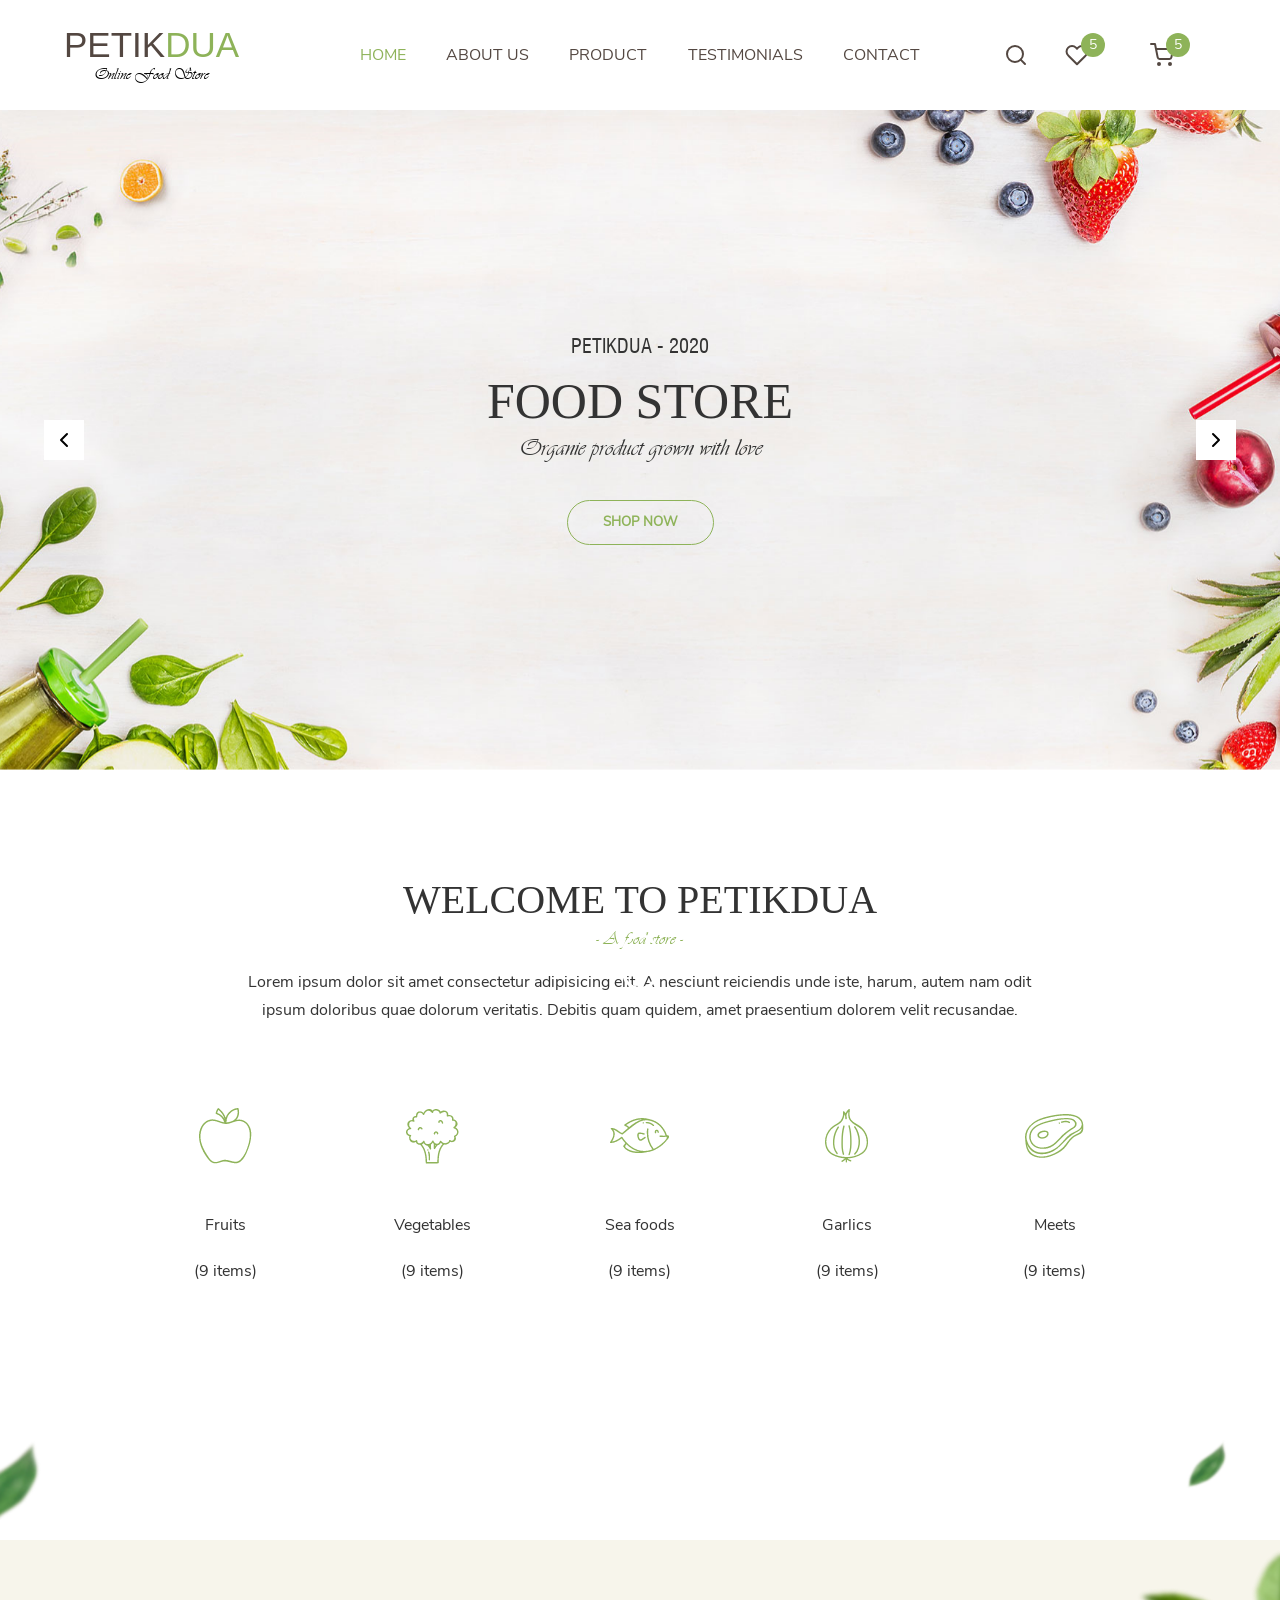
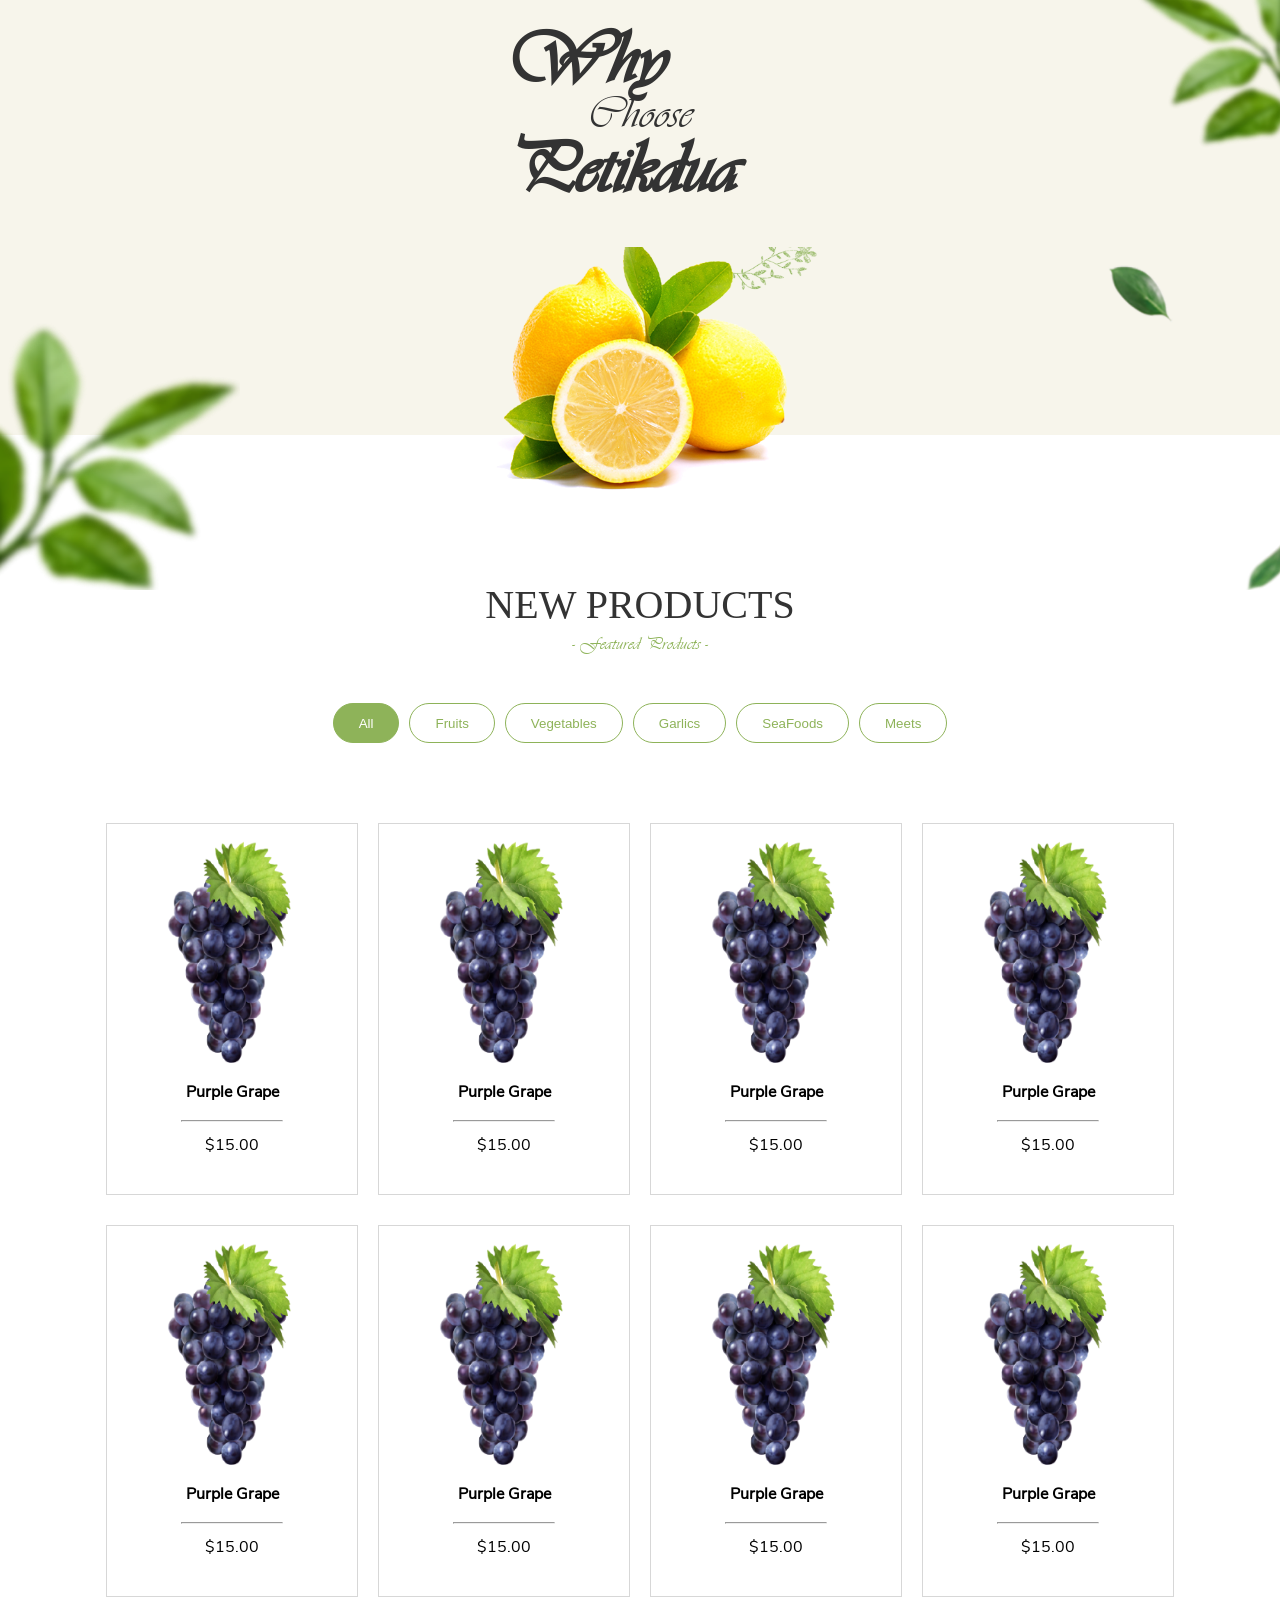
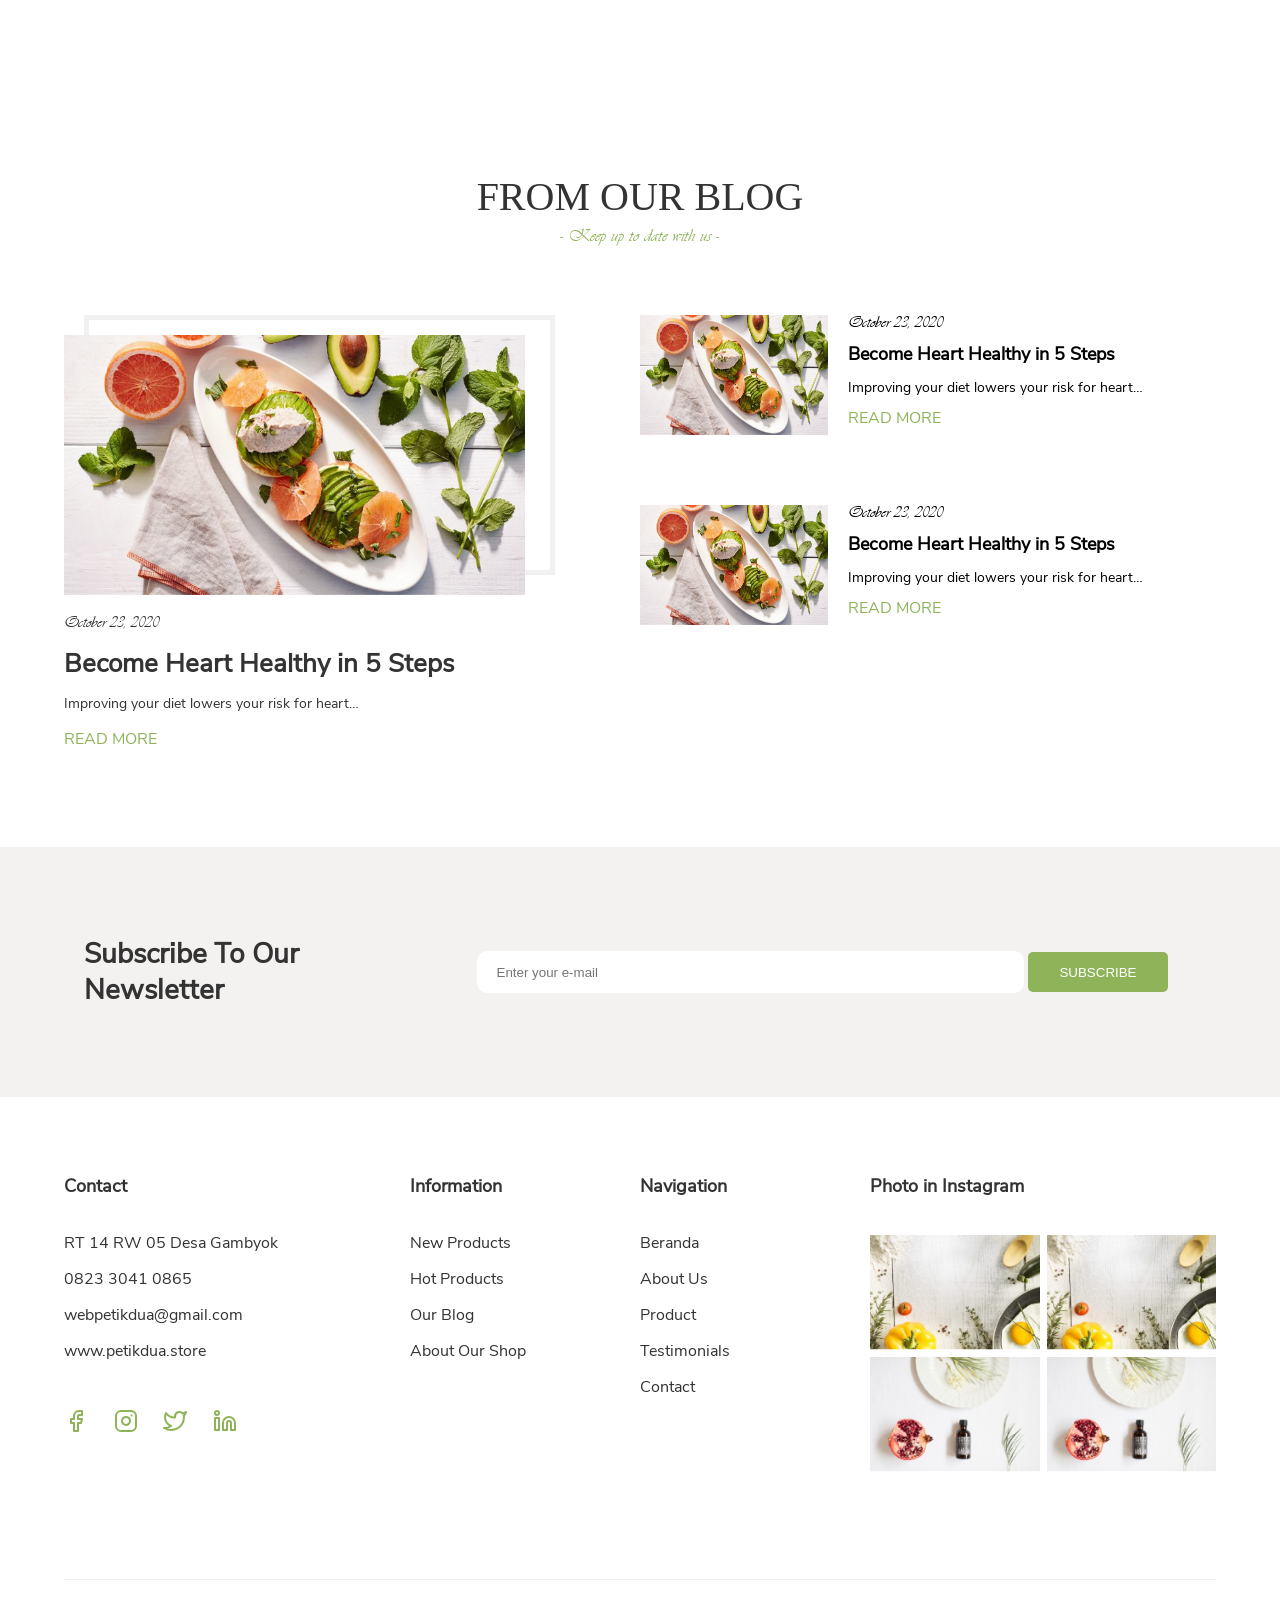
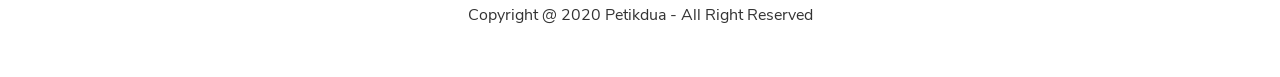
==== index.html @ e416f13d "Siap ready" ====
<!DOCTYPE html>
<html lang="en">
<head>
    <meta charset="UTF-8">
    <meta name="viewport" content="width=device-width, initial-scale=1.0">
    <title>Petikdua - Online Food Store</title>
    <link rel="stylesheet" href="css/css-reset.css">
    <link rel="stylesheet" href="scss/style.css">
    <link rel="stylesheet" href="scss/style-mobile.css">
    <link rel="stylesheet" href="scss/style-landscape.css">
    <link rel="stylesheet" href="scss/style-tab.css">
    <link rel="stylesheet" href="css/fonts.css">
    <link rel="stylesheet" href="js/aos/aos.css">
</head>
<body>

    <nav class="navbar desktop">
        <div class="content">
            <div class="brand">
                <div class="logo">
                    <h1>PETIK<span>DUA</span></h1>
                    <p>Online Food Store</p>
                </div>
            </div>
            <div class="menu">
                <ul>
                    <li><a href="index.html" class="active">HOME</a></li>
                    <li><a href="about-us.html">ABOUT US</a></li>
                    <li><a href="products.html">PRODUCT</a></li>
                    <li><a href="testimonials.html">TESTIMONIALS</a></li>
                    <li><a href="contact.html">CONTACT</a></li>
                </ul>
            </div>
            <div class="icon">
                <div class="search">
                    <i data-feather="search" stroke="#534741"></i>
                </div>
                <div class="like">
                    <i data-feather="heart" stroke="#534741"></i>
                    <div class="notif">
                        <p>5</p>
                    </div>
                </div>
                <div class="cart">
                    <i data-feather="shopping-cart" stroke="#534741"></i>
                    <div class="notif">
                        <p>5</p>
                    </div>
                </div>
            </div>
        </div>
    </nav>

    <nav class="navbar mobile">
        <div class="content">
            <div class="btn-menu">
                <i data-feather="menu" stroke="#333333"></i>
            </div>
            <div class="menu">
                <ul>
                    <li><a href="index.html" class="active">HOME</a></li>
                    <li><a href="about-us.html">ABOUT US</a></li>
                    <li><a href="products.html">PRODUCT</a></li>
                    <li><a href="testimonials.html">TESTIMONIALS</a></li>
                    <li><a href="contact.html">CONTACT</a></li>
                </ul>
            </div>
            <div class="icon">
                <div class="search">
                    <i data-feather="search" stroke="#534741"></i>
                </div>
                <div class="like">
                    <i data-feather="heart" stroke="#534741"></i>
                    <div class="notif">
                        <p>5</p>
                    </div>
                </div>
                <div class="cart">
                    <i data-feather="shopping-cart" stroke="#534741"></i>
                    <div class="notif">
                        <p>5</p>
                    </div>
                </div>
            </div>
        </div>
    </nav>

    <!-- Section 1 -->
    <section class="home-intro">
        <div class="btn-left">
            <div class="icon-box">
                <i data-feather="chevron-left"></i>
            </div>
        </div>
        <div class="slide-1">
            <div class="content">
                <h6>PETIKDUA - 2020</h6>
                <h2>FOOD STORE</h2>
                <p>Organie product grown with love</p>
                <button class="btn-shop">SHOP NOW</button>
            </div>
            <div class="icon-down">
                <div class="circle"></div>
            </div>
        </div>
        <div class="btn-right">
            <div class="icon-box">
                <i data-feather="chevron-right"></i>
            </div>
        </div>
    </section>
    <!-- End Section 1 -->

    <!-- Section 2 -->
    <section class="home-category">
        <div class="content">
            <div class="title">
                <h2>WELCOME TO PETIKDUA</h2>
                <h6>- A food store -</h6>
                <p>Lorem ipsum dolor sit amet consectetur adipisicing elit. A nesciunt reiciendis unde iste, harum, autem nam odit ipsum doloribus quae dolorum veritatis. Debitis quam quidem, amet praesentium dolorem velit recusandae.</p>
            </div>
            <div class="body">
                <div class="category category-1" data-aos="fade-up">
                    <div class="category-img">
                        <img src="/images/fruit.png" alt="">
                    </div>
                    <div class="category-body">
                        <h5>Fruits</h5>
                        <h6>(9 items)</h6>
                    </div>
                </div>
                <div class="category category-2">
                    <div class="category-img">
                        <img src="/images/vegetable.png" alt="">
                    </div>
                    <div class="category-body">
                        <h5>Vegetables</h5>
                        <h6>(9 items)</h6>
                    </div>
                </div>
                <div class="category category-3">
                    <div class="category-img">
                        <img src="/images/seafood.png" alt="">
                    </div>
                    <div class="category-body">
                        <h5>Sea foods</h5>
                        <h6>(9 items)</h6>
                    </div>
                </div>
                <div class="category category-4">
                    <div class="category-img">
                        <img src="/images/garlic.png" alt="">
                    </div>
                    <div class="category-body">
                        <h5>Garlics</h5>
                        <h6>(9 items)</h6>
                    </div>
                </div>
                <div class="category category-5">
                    <div class="category-img">
                        <img src="/images/meet.png" alt="">
                    </div>
                    <div class="category-body">
                        <h5>Meets</h5>
                        <h6>(9 items)</h6>
                    </div>
                </div>
            </div>
        </div>
        
    </section>
    <!-- End Section 2 -->

    <!-- Section 3 -->
    <section class="home-why">
        <div class="bg-left">
            <img src="/images/leaves-01.png" alt="">
        </div>
        <div class="bg-why">
            <div class="content">
                <div class="content-center mobile" id="mobile">
                    <div class="title">
                        <h2>Why</h2>
                        <h3>Choose</h3>
                        <h2>Petikdua</h2>
                    </div>
                    <div class="body">
                        <img src="/images/fruit-lemon.png" alt="">
                    </div>
                </div>
                <div class="content-left">
                    <div class="card-content card-content-1" data-aos="flip-right">
                        <h4>Eat More Healthfully</h4>
                        <p>Obtaining the recommended daily fruits and vegetables</p>
                    </div>
                    <div class="card-content card-content-2" data-aos="flip-right">
                        <h4>Eat More Healthfully</h4>
                        <p>Obtaining the recommended daily fruits and vegetables</p>
                    </div>
                </div>
                <div class="content-center desktop" id="desktop">
                    <div class="title">
                        <h2>Why</h2>
                        <h3>Choose</h3>
                        <h2>Petikdua</h2>
                    </div>
                    <div class="body">
                        <img src="/images/fruit-lemon.png" alt="">
                    </div>
                </div>
                <div class="content-right">
                    <div class="card-content card-content-2" data-aos="flip-left">
                        <h4>Eat More Healthfully</h4>
                        <p>Obtaining the recommended daily fruits and vegetables</p>
                    </div>
                    <div class="card-content card-content-1" data-aos="flip-left">
                        <h4>Eat More Healthfully</h4>
                        <p>Obtaining the recommended daily fruits and vegetables</p>
                    </div>
                </div>
            </div>
        </div>
        <div class="bg-right">
            <img src="/images/leaves-02.png" alt="">
        </div>
    </section>
    <!-- End Section 3 -->

    <!-- Section 4 -->
    <section class="home-product">
        <div class="content">
            <div class="title">
                <h2>NEW PRODUCTS</h2>
                <h6>- Featured Products - </h6>
                <div class="button">
                    <button class="btn-all active">All</button>
                    <button class="btn-fruits">Fruits</button>
                    <button class="btn-vegetables">Vegetables</button>
                    <button class="btn-garlics">Garlics</button>
                    <button class="btn-Seafoods">SeaFoods</button>
                    <button class="btn-meets">Meets</button>
                </div>
            </div>
            <div class="body">

                <div class="produk">
                    <div class="produk-img">
                        <img src="/images/grape.png" alt="">
                        <div class="menu">
                            <div class="circle">
                                <i data-feather="search" stroke="white"></i>
                            </div>
                            <div class="circle">
                                <i data-feather="shopping-cart" stroke="white"></i>
                            </div>
                        </div>
                    </div>
                    <div class="produk-body">
                        <h4>Purple Grape</h4>
                        <hr>
                        <h6>$15.00</h6>
                    </div>
                </div>
                <div class="produk">
                    <div class="produk-img">
                        <img src="/images/grape.png" alt="">
                        <div class="menu">
                            <div class="circle">
                                <i data-feather="search" stroke="white"></i>
                            </div>
                            <div class="circle">
                                <i data-feather="shopping-cart" stroke="white"></i>
                            </div>
                        </div>
                    </div>
                    <div class="produk-body">
                        <h4>Purple Grape</h4>
                        <hr>
                        <h6>$15.00</h6>
                    </div>
                </div>
                <div class="produk">
                    <div class="produk-img">
                        <img src="/images/grape.png" alt="">
                        <div class="menu">
                            <div class="circle">
                                <i data-feather="search" stroke="white"></i>
                            </div>
                            <div class="circle">
                                <i data-feather="shopping-cart" stroke="white"></i>
                            </div>
                        </div>
                    </div>
                    <div class="produk-body">
                        <h4>Purple Grape</h4>
                        <hr>
                        <h6>$15.00</h6>
                    </div>
                </div>
                <div class="produk">
                    <div class="produk-img">
                        <img src="/images/grape.png" alt="">
                        <div class="menu">
                            <div class="circle">
                                <i data-feather="search" stroke="white"></i>
                            </div>
                            <div class="circle">
                                <i data-feather="shopping-cart" stroke="white"></i>
                            </div>
                        </div>
                    </div>
                    <div class="produk-body">
                        <h4>Purple Grape</h4>
                        <hr>
                        <h6>$15.00</h6>
                    </div>
                </div>
                <div class="produk">
                    <div class="produk-img">
                        <img src="/images/grape.png" alt="">
                        <div class="menu">
                            <div class="circle">
                                <i data-feather="search" stroke="white"></i>
                            </div>
                            <div class="circle">
                                <i data-feather="shopping-cart" stroke="white"></i>
                            </div>
                        </div>
                    </div>
                    <div class="produk-body">
                        <h4>Purple Grape</h4>
                        <hr>
                        <h6>$15.00</h6>
                    </div>
                </div>
                <div class="produk">
                    <div class="produk-img">
                        <img src="/images/grape.png" alt="">
                        <div class="menu">
                            <div class="circle">
                                <i data-feather="search" stroke="white"></i>
                            </div>
                            <div class="circle">
                                <i data-feather="shopping-cart" stroke="white"></i>
                            </div>
                        </div>
                    </div>
                    <div class="produk-body">
                        <h4>Purple Grape</h4>
                        <hr>
                        <h6>$15.00</h6>
                    </div>
                </div>
                <div class="produk">
                    <div class="produk-img">
                        <img src="/images/grape.png" alt="">
                        <div class="menu">
                            <div class="circle">
                                <i data-feather="search" stroke="white"></i>
                            </div>
                            <div class="circle">
                                <i data-feather="shopping-cart" stroke="white"></i>
                            </div>
                        </div>
                    </div>
                    <div class="produk-body">
                        <h4>Purple Grape</h4>
                        <hr>
                        <h6>$15.00</h6>
                    </div>
                </div>
                <div class="produk">
                    <div class="produk-img">
                        <img src="/images/grape.png" alt="">
                        <div class="menu">
                            <div class="circle">
                                <i data-feather="search" stroke="white"></i>
                            </div>
                            <div class="circle">
                                <i data-feather="shopping-cart" stroke="white"></i>
                            </div>
                        </div>
                    </div>
                    <div class="produk-body">
                        <h4>Purple Grape</h4>
                        <hr>
                        <h6>$15.00</h6>
                    </div>
                </div>

            </div>
        </div>
    </section>
    <!-- End Section 4 -->

    <!-- Section 5 -->
    <section class="home-blog">
        <div class="content">
            <div class="title">
                <h2>FROM OUR BLOG</h2>
                <h6>- Keep up to date with us -</h6>
            </div>
            <div class="body">
                <div class="blog-left">
                    <div class="card-blog">
                        <div class="blog-img">
                            <div class="frame"></div>
                            <img src="/images/blog-1.png" alt="">
                        </div>
                        <div class="blog-body">
                            <h6>October 23, 2020</h6>
                            <h3>Become Heart Healthy in 5 Steps</h3>
                            <p>Improving your diet lowers your risk for heart…</p>
                            <h4><a href="">READ MORE</a></h4>
                        </div>
                    </div>
                </div>

                <div class="blog-right">
                    <div class="card-blog">
                        <div class="blog-img">
                            <img src="/images/blog-1.png" alt="">
                        </div>
                        <div class="blog-body">
                            <h6>October 23, 2020</h6>
                            <h3>Become Heart Healthy in 5 Steps</h3>
                            <p>Improving your diet lowers your risk for heart…</p>
                            <h4><a href="">READ MORE</a></h4>
                        </div>
                    </div>
                    <div class="card-blog">
                        <div class="blog-img">
                            <img src="/images/blog-1.png" alt="">
                        </div>
                        <div class="blog-body">
                            <h6>October 23, 2020</h6>
                            <h3>Become Heart Healthy in 5 Steps</h3>
                            <p>Improving your diet lowers your risk for heart…</p>
                            <h4><a href="">READ MORE</a></h4>
                        </div>
                    </div>
                </div>
            </div>
        </div>
    </section>
    <!-- End Section 5 -->

    <!-- Section 6 -->
    <section class="subscribe">
        <div class="content">
            <div class="title">
                <h2>Subscribe To Our Newsletter</h2>
            </div>
            <div class="body">
                <form action="">
                    <input type="text" name="email" placeholder="Enter your e-mail">
                    <button type="submit">SUBSCRIBE</button>
                </form>
            </div>
        </div>
    </section>
    <!-- End Section 6 -->

    <!-- Footer -->
    <section class="footer">
        <div class="content">
            <div class="body">
                <div class="contact">
                    <h4>Contact</h4>
                    <h6>RT 14 RW 05 Desa Gambyok</h6>
                    <h6>0823 3041 0865</h6>
                    <h6>webpetikdua@gmail.com</h6>
                    <h6>www.petikdua.store</h6>
                    <div class="media-sosial" id="desktop">
                        <i data-feather="facebook" stroke="#8EB359"></i>
                        <i data-feather="instagram" stroke="#8EB359"></i>
                        <i data-feather="twitter" stroke="#8EB359"></i>
                        <i data-feather="linkedin" stroke="#8EB359"></i>
                    </div>
                </div>
                <div class="information">
                    <h4>Information</h4>
                    <h6>New Products</h6>
                    <h6>Hot Products</h6>
                    <h6>Our Blog</h6>
                    <h6>About Our Shop</h6>
                </div>
                <div class="navigation">
                    <h4>Navigation</h4>
                    <h6>Beranda</h6>
                    <h6>About Us</h6>
                    <h6>Product</h6>
                    <h6>Testimonials</h6>
                    <h6>Contact</h6>
                </div>
                <div class="photo">
                    <h4>Photo in Instagram</h4>
                    <div class="image">
                        <img src="/images/photo-1.png" alt="">
                        <img src="/images/photo-2.png" alt="">
                        <img src="/images/photo-3.png" alt="">
                        <img src="/images/photo-4.png" alt="">
                    </div>
                </div>
                <div class="media-sosial" id="mobile">
                    <i data-feather="facebook" stroke="#8EB359"></i>
                    <i data-feather="instagram" stroke="#8EB359"></i>
                    <i data-feather="twitter" stroke="#8EB359"></i>
                    <i data-feather="linkedin" stroke="#8EB359"></i>
                </div>
            </div>
            <div class="copyright">
                <h4>Copyright @ 2020 Petikdua - All Right Reserved</h4>
            </div>
        </div>
    </section>
    <!-- End Footer -->

    <script src="icon/node_modules/feather-icons/dist/feather.min.js"></script>
    <script>feather.replace()</script>
    <script src="/js/jquery-3.5.1.js"></script>
    <script src="/js/style-main.js"></script>
    <script src="js/aos/aos.js"></script>
    <script>
        AOS.init();
    </script>
</body>
</html>
---- scss/style.css ----
@media only screen and (min-width: 1024px) {
  body {
    font-family: nunito, 'Segoe UI', Tahoma, Geneva, Verdana, sans-serif;
  }
  nav {
    width: 100%;
    height: 110px;
    -webkit-box-shadow: 0px 10px 32px rgba(0, 0, 0, 0.03);
            box-shadow: 0px 10px 32px rgba(0, 0, 0, 0.03);
    display: -webkit-box;
    display: -ms-flexbox;
    display: flex;
    -webkit-box-pack: center;
        -ms-flex-pack: center;
            justify-content: center;
    position: fixed;
    z-index: 99999;
    background-color: white;
  }
  nav .content {
    width: 90%;
    display: -webkit-box;
    display: -ms-flexbox;
    display: flex;
  }
  nav .content .brand {
    width: 20%;
    display: -webkit-box;
    display: -ms-flexbox;
    display: flex;
    -webkit-box-pack: start;
        -ms-flex-pack: start;
            justify-content: start;
    -webkit-box-align: center;
        -ms-flex-align: center;
            align-items: center;
  }
  nav .content .brand .logo h1 {
    margin-bottom: 5px;
    font-family: Verdana, Geneva, Tahoma, sans-serif;
    font-size: 35px;
    font-weight: 500;
    color: #534741;
    text-align: center;
  }
  nav .content .brand .logo h1 span {
    color: #8EB359;
  }
  nav .content .brand .logo p {
    font-family: vivaldi;
    font-size: 16px;
    text-align: center;
  }
  nav .content .menu {
    width: 60%;
    -webkit-box-align: center;
        -ms-flex-align: center;
            align-items: center;
    -webkit-box-pack: center;
        -ms-flex-pack: center;
            justify-content: center;
    display: -webkit-box;
    display: -ms-flexbox;
    display: flex;
  }
  nav .content .menu ul {
    display: -webkit-box;
    display: -ms-flexbox;
    display: flex;
    width: 600px;
    -ms-flex-pack: distribute;
        justify-content: space-around;
  }
  nav .content .menu ul li a {
    text-decoration: none;
    color: #534741;
    font-family: nunito, 'Segoe UI', Tahoma, Geneva, Verdana, sans-serif;
    font-size: 16px;
    font-weight: 500;
  }
  nav .content .menu ul li a:hover {
    color: #8EB359;
  }
  nav .content .menu ul li a.active {
    color: #8EB359;
  }
  nav .content .icon {
    width: 20%;
    display: -webkit-box;
    display: -ms-flexbox;
    display: flex;
    -ms-flex-pack: distribute;
        justify-content: space-around;
    -webkit-box-align: center;
        -ms-flex-align: center;
            align-items: center;
  }
  nav .content .icon .search {
    display: -webkit-box;
    display: -ms-flexbox;
    display: flex;
  }
  nav .content .icon .like {
    display: -webkit-box;
    display: -ms-flexbox;
    display: flex;
  }
  nav .content .icon .cart {
    display: -webkit-box;
    display: -ms-flexbox;
    display: flex;
  }
  nav .content .icon .notif {
    background-color: #8EB359;
    width: 24px;
    height: 24px;
    border-radius: 100%;
    display: -webkit-box;
    display: -ms-flexbox;
    display: flex;
    -webkit-box-pack: center;
        -ms-flex-pack: center;
            justify-content: center;
    -webkit-box-align: center;
        -ms-flex-align: center;
            align-items: center;
    font-family: nunito;
    color: white;
    position: relative;
    top: -10px;
    left: -8px;
    font-size: 14px;
  }
  .home-intro {
    padding-top: 110px;
    height: 660px;
    display: -webkit-box;
    display: -ms-flexbox;
    display: flex;
  }
  .home-intro .btn-left {
    width: 10%;
    height: 100%;
    position: absolute;
    display: -webkit-box;
    display: -ms-flexbox;
    display: flex;
    -webkit-box-pack: center;
        -ms-flex-pack: center;
            justify-content: center;
    -webkit-box-align: center;
        -ms-flex-align: center;
            align-items: center;
    height: 660px;
  }
  .home-intro .slide-1 {
    background-image: url("/images/home-slide.png");
    background-position: center;
    background-size: cover;
    width: 100%;
    display: -webkit-box;
    display: -ms-flexbox;
    display: flex;
    -webkit-box-pack: center;
        -ms-flex-pack: center;
            justify-content: center;
    -webkit-box-align: center;
        -ms-flex-align: center;
            align-items: center;
    color: #333333;
  }
  .home-intro .slide-1 .content {
    text-align: center;
  }
  .home-intro .slide-1 .content h6 {
    text-align: center;
    font-family: Swis721 Cn BT;
    font-size: 20px;
    margin-bottom: 20px;
  }
  .home-intro .slide-1 .content h2 {
    text-align: center;
    font-family: Montserrat;
    font-size: 50px;
    margin-bottom: 10px;
  }
  .home-intro .slide-1 .content p {
    text-align: center;
    font-family: vivaldi;
    font-size: 24px;
    margin-bottom: 40px;
  }
  .home-intro .slide-1 .content .btn-shop {
    text-align: center;
    font-family: nunito, 'Segoe UI', Tahoma, Geneva, Verdana, sans-serif;
    padding-right: 35px;
    padding-left: 35px;
    height: 45px;
    border: 1px solid #8EB359;
    background-color: transparent;
    border-radius: 40px;
    font-weight: 600;
    color: #8EB359;
  }
  .home-intro .slide-1 .icon-down {
    background-color: transparent;
    border: 3px solid white;
    position: absolute;
    bottom: -90px;
    height: 50px;
    width: 30px;
    border-radius: 30px;
    display: -webkit-box;
    display: -ms-flexbox;
    display: flex;
    -webkit-box-pack: center;
        -ms-flex-pack: center;
            justify-content: center;
  }
  .home-intro .slide-1 .icon-down .circle {
    width: 12px;
    height: 12px;
    border-radius: 10px;
    background-color: white;
    margin-top: 8px;
  }
  .home-intro .btn-right {
    width: 10%;
    height: 100%;
    position: absolute;
    right: 0;
    display: -webkit-box;
    display: -ms-flexbox;
    display: flex;
    -webkit-box-pack: center;
        -ms-flex-pack: center;
            justify-content: center;
    -webkit-box-align: center;
        -ms-flex-align: center;
            align-items: center;
    height: 660px;
  }
  .home-intro .icon-box {
    width: 40px;
    height: 40px;
    background-color: white;
    display: -webkit-box;
    display: -ms-flexbox;
    display: flex;
    -webkit-box-pack: center;
        -ms-flex-pack: center;
            justify-content: center;
    -webkit-box-align: center;
        -ms-flex-align: center;
            align-items: center;
    cursor: pointer;
  }
  .home-category {
    width: 100%;
    height: 660px;
    display: -webkit-box;
    display: -ms-flexbox;
    display: flex;
    -webkit-box-pack: center;
        -ms-flex-pack: center;
            justify-content: center;
    padding-top: 110px;
  }
  .home-category .content {
    width: 90%;
    display: -webkit-box;
    display: -ms-flexbox;
    display: flex;
    -webkit-box-orient: vertical;
    -webkit-box-direction: normal;
        -ms-flex-direction: column;
            flex-direction: column;
    -webkit-box-align: center;
        -ms-flex-align: center;
            align-items: center;
  }
  .home-category .content .title {
    text-align: center;
    width: 70%;
    color: #333333;
    margin-bottom: 30px;
  }
  .home-category .content .title h2 {
    font-size: 40px;
    font-family: Montserrat;
    margin-bottom: 10px;
  }
  .home-category .content .title h6 {
    font-size: 18px;
    font-family: vivaldi;
    color: #8EB359;
    margin-bottom: 20px;
  }
  .home-category .content .title p {
    font-size: 16px;
    line-height: 28px;
    font-family: nunito, 'Segoe UI', Tahoma, Geneva, Verdana, sans-serif;
  }
  .home-category .content .body {
    width: 90%;
    height: 270px;
    display: -webkit-box;
    display: -ms-flexbox;
    display: flex;
  }
  .home-category .content .body .category {
    width: 20%;
    height: 100%;
    border: 1px solid transparent;
  }
  .home-category .content .body .category .category-img {
    height: 60%;
    display: -webkit-box;
    display: -ms-flexbox;
    display: flex;
    -webkit-box-pack: center;
        -ms-flex-pack: center;
            justify-content: center;
    -webkit-box-align: center;
        -ms-flex-align: center;
            align-items: center;
  }
  .home-category .content .body .category .category-body {
    height: 40%;
    display: -webkit-box;
    display: -ms-flexbox;
    display: flex;
    -webkit-box-orient: vertical;
    -webkit-box-direction: normal;
        -ms-flex-direction: column;
            flex-direction: column;
    -webkit-box-align: center;
        -ms-flex-align: center;
            align-items: center;
    color: #333333;
    font-family: nunito, 'Segoe UI', Tahoma, Geneva, Verdana, sans-serif;
  }
  .home-category .content .body .category .category-body h5 {
    margin-bottom: 30px;
    font-weight: 500;
  }
  .home-category .content .body .category .category-body h6 {
    font-weight: 400;
  }
  .home-category .content .body .category:hover {
    border: 1px solid #8EB359;
  }
  .home-why {
    height: 495px;
    display: -webkit-box;
    display: -ms-flexbox;
    display: flex;
  }
  .home-why .bg-left {
    width: 20%;
    height: 495px;
    position: absolute;
    left: 0;
  }
  .home-why .bg-left img {
    height: 750px;
    position: absolute;
    left: 0px;
    top: -100px;
  }
  .home-why .bg-why {
    width: 100%;
    height: 100%;
    background-color: #F7F5EB;
    display: -webkit-box;
    display: -ms-flexbox;
    display: flex;
    -webkit-box-pack: center;
        -ms-flex-pack: center;
            justify-content: center;
    color: #333333;
    font-family: nunito, 'Segoe UI', Tahoma, Geneva, Verdana, sans-serif;
  }
  .home-why .bg-why .content {
    width: 90%;
    display: -webkit-box;
    display: -ms-flexbox;
    display: flex;
  }
  .home-why .bg-why .content .card-content-1 {
    background-image: url("/images/card-why.png");
  }
  .home-why .bg-why .content .card-content-2 {
    background-image: url("/images/card-why-2.png");
  }
  .home-why .bg-why .content .content-left {
    width: 35%;
    display: -webkit-box;
    display: -ms-flexbox;
    display: flex;
    -webkit-box-orient: vertical;
    -webkit-box-direction: normal;
        -ms-flex-direction: column;
            flex-direction: column;
    -webkit-box-pack: center;
        -ms-flex-pack: center;
            justify-content: center;
    -webkit-box-align: center;
        -ms-flex-align: center;
            align-items: center;
  }
  .home-why .bg-why .content .content-left .card-content {
    background-size: cover;
    background-position: center;
    height: 140px;
    width: 290px;
    border-radius: 20px;
    display: -webkit-box;
    display: -ms-flexbox;
    display: flex;
    -webkit-box-orient: vertical;
    -webkit-box-direction: normal;
        -ms-flex-direction: column;
            flex-direction: column;
    -webkit-box-pack: center;
        -ms-flex-pack: center;
            justify-content: center;
    padding-left: 15px;
    padding-right: 15px;
    margin-bottom: 20px;
  }
  .home-why .bg-why .content .content-left .card-content h4 {
    font-weight: 500;
    font-size: 16px;
    margin-bottom: 15px;
    font-weight: 600;
  }
  .home-why .bg-why .content .content-left .card-content p {
    font-size: 14px;
    line-height: 20px;
    color: #7a7a7a;
  }
  .home-why .bg-why .content .content-center {
    width: 30%;
    display: -webkit-box;
    display: -ms-flexbox;
    display: flex;
    -webkit-box-orient: vertical;
    -webkit-box-direction: normal;
        -ms-flex-direction: column;
            flex-direction: column;
    -webkit-box-align: center;
        -ms-flex-align: center;
            align-items: center;
  }
  .home-why .bg-why .content .content-center .title {
    height: 70%;
    width: 100%;
    display: -webkit-box;
    display: -ms-flexbox;
    display: flex;
    -webkit-box-orient: vertical;
    -webkit-box-direction: normal;
        -ms-flex-direction: column;
            flex-direction: column;
    -webkit-box-pack: center;
        -ms-flex-pack: center;
            justify-content: center;
    -webkit-box-align: center;
        -ms-flex-align: center;
            align-items: center;
    color: #333333;
  }
  .home-why .bg-why .content .content-center .title h2 {
    font-family: vivaldi;
    font-size: 75px;
    font-weight: 500;
    text-align: left;
    width: 270px;
    font-weight: 600;
  }
  .home-why .bg-why .content .content-center .title h3 {
    font-family: vivaldi;
    font-size: 45px;
    text-align: center;
    margin-top: -5px;
    margin-bottom: -5px;
  }
  .home-why .bg-why .content .content-center .body {
    height: 30%;
    width: 100%;
  }
  .home-why .bg-why .content .content-center .body img {
    position: relative;
    width: 350px;
    top: -40px;
  }
  .home-why .bg-why .content .content-right {
    width: 35%;
    display: -webkit-box;
    display: -ms-flexbox;
    display: flex;
    -webkit-box-orient: vertical;
    -webkit-box-direction: normal;
        -ms-flex-direction: column;
            flex-direction: column;
    -webkit-box-pack: center;
        -ms-flex-pack: center;
            justify-content: center;
    -webkit-box-align: center;
        -ms-flex-align: center;
            align-items: center;
  }
  .home-why .bg-why .content .content-right .card-content {
    background-size: cover;
    background-position: center;
    height: 140px;
    width: 290px;
    border-radius: 20px;
    display: -webkit-box;
    display: -ms-flexbox;
    display: flex;
    -webkit-box-orient: vertical;
    -webkit-box-direction: normal;
        -ms-flex-direction: column;
            flex-direction: column;
    -webkit-box-pack: center;
        -ms-flex-pack: center;
            justify-content: center;
    padding-left: 15px;
    padding-right: 15px;
    margin-bottom: 20px;
  }
  .home-why .bg-why .content .content-right .card-content h4 {
    font-weight: 500;
    font-size: 16px;
    margin-bottom: 15px;
    font-weight: 600;
  }
  .home-why .bg-why .content .content-right .card-content p {
    font-size: 14px;
    line-height: 20px;
    color: #7a7a7a;
  }
  .home-why .bg-right {
    width: 20%;
    height: 495px;
    position: absolute;
    right: 0;
  }
  .home-why .bg-right img {
    height: 750px;
    position: absolute;
    right: 0px;
    top: -100px;
  }
  .home-product {
    display: -webkit-box;
    display: -ms-flexbox;
    display: flex;
    width: 100%;
    min-height: 1100px;
    -webkit-box-pack: center;
        -ms-flex-pack: center;
            justify-content: center;
  }
  .home-product .content {
    width: 85%;
    display: -webkit-box;
    display: -ms-flexbox;
    display: flex;
    -webkit-box-orient: vertical;
    -webkit-box-direction: normal;
        -ms-flex-direction: column;
            flex-direction: column;
    -webkit-box-align: center;
        -ms-flex-align: center;
            align-items: center;
  }
  .home-product .content .title {
    text-align: center;
    width: 70%;
    color: #333333;
    margin-bottom: 50px;
    margin-top: 150px;
    display: -webkit-box;
    display: -ms-flexbox;
    display: flex;
    -webkit-box-orient: vertical;
    -webkit-box-direction: normal;
        -ms-flex-direction: column;
            flex-direction: column;
    -webkit-box-align: center;
        -ms-flex-align: center;
            align-items: center;
  }
  .home-product .content .title h2 {
    font-size: 40px;
    font-family: Montserrat;
    margin-bottom: 10px;
  }
  .home-product .content .title h6 {
    font-size: 18px;
    font-family: vivaldi;
    color: #8EB359;
    margin-bottom: 20px;
  }
  .home-product .content .title .button {
    display: -webkit-box;
    display: -ms-flexbox;
    display: flex;
    -webkit-box-align: center;
        -ms-flex-align: center;
            align-items: center;
    height: 100px;
  }
  .home-product .content .title .button button {
    padding-left: 25px;
    padding-right: 25px;
    padding-top: 10px;
    padding-bottom: 10px;
    margin-left: 5px;
    margin-right: 5px;
    height: 40px;
    border-radius: 40px;
    border: 1px solid #8EB359;
    background-color: white;
    color: #8EB359;
    -webkit-transition: 0.3s;
    transition: 0.3s;
  }
  .home-product .content .title .button button:hover {
    background-color: #8EB359;
    color: white;
    cursor: pointer;
    -webkit-transition: 0.3s;
    transition: 0.3s;
  }
  .home-product .content .title .button button.active {
    background-color: #8EB359;
    color: white;
  }
  .home-product .content .body {
    width: 100%;
    display: -webkit-box;
    display: -ms-flexbox;
    display: flex;
    -ms-flex-wrap: wrap;
        flex-wrap: wrap;
    -ms-flex-pack: distribute;
        justify-content: space-around;
  }
  .home-product .content .body .produk {
    margin-bottom: 30px;
    border: 1px solid rgba(122, 122, 122, 0.3);
    width: 250px;
    height: 370px;
  }
  .home-product .content .body .produk .produk-img {
    height: 250px;
    display: -webkit-box;
    display: -ms-flexbox;
    display: flex;
    -webkit-box-pack: center;
        -ms-flex-pack: center;
            justify-content: center;
  }
  .home-product .content .body .produk .produk-img img {
    width: 150px;
  }
  .home-product .content .body .produk .produk-img .menu {
    display: none;
    position: absolute;
    -webkit-box-pack: center;
        -ms-flex-pack: center;
            justify-content: center;
    -webkit-box-align: end;
        -ms-flex-align: end;
            align-items: flex-end;
    background-color: rgba(255, 255, 255, 0.5);
    width: 250px;
    height: 250px;
  }
  .home-product .content .body .produk .produk-img .menu .circle {
    margin-bottom: 20px;
    margin-left: 5px;
    margin-right: 5px;
    width: 50px;
    height: 50px;
    background-color: #333333;
    border-radius: 100%;
    display: -webkit-box;
    display: -ms-flexbox;
    display: flex;
    -webkit-box-pack: center;
        -ms-flex-pack: center;
            justify-content: center;
    -webkit-box-align: center;
        -ms-flex-align: center;
            align-items: center;
    cursor: pointer;
    -webkit-transition: 0.3s;
    transition: 0.3s;
  }
  .home-product .content .body .produk .produk-img .menu .circle:hover {
    background-color: #8EB359;
    -webkit-transition: 0.3s;
    transition: 0.3s;
  }
  .home-product .content .body .produk .produk-body {
    height: 120px;
    text-align: center;
  }
  .home-product .content .body .produk .produk-body h4 {
    margin-top: 10px;
    margin-bottom: 20px;
    font-weight: 600;
  }
  .home-product .content .body .produk .produk-body hr {
    width: 100px;
    margin-bottom: 15px;
  }
  .home-product .content .body .produk:hover {
    border: 1px solid #8EB359;
    -webkit-box-shadow: 0px 10px 32px rgba(142, 179, 89, 0.2);
            box-shadow: 0px 10px 32px rgba(142, 179, 89, 0.2);
  }
  .home-product .content .body .produk:hover .menu {
    display: -webkit-box;
    display: -ms-flexbox;
    display: flex;
  }
  .home-product .content .body .produk:hover .produk-body h4 {
    color: #8EB359;
  }
  .home-product .content .body .produk:hover .produk-body hr {
    border: 1px solid #8EB359;
  }
  .home-blog {
    display: -webkit-box;
    display: -ms-flexbox;
    display: flex;
    width: 100%;
    height: 820px;
    -webkit-box-pack: center;
        -ms-flex-pack: center;
            justify-content: center;
  }
  .home-blog .content {
    width: 90%;
    display: -webkit-box;
    display: -ms-flexbox;
    display: flex;
    -webkit-box-orient: vertical;
    -webkit-box-direction: normal;
        -ms-flex-direction: column;
            flex-direction: column;
    -webkit-box-align: center;
        -ms-flex-align: center;
            align-items: center;
  }
  .home-blog .content .title {
    text-align: center;
    width: 70%;
    color: #333333;
    margin-bottom: 50px;
    margin-top: 150px;
  }
  .home-blog .content .title h2 {
    font-size: 40px;
    font-family: Montserrat;
    margin-bottom: 10px;
  }
  .home-blog .content .title h6 {
    font-size: 18px;
    font-family: vivaldi;
    color: #8EB359;
    margin-bottom: 20px;
  }
  .home-blog .content .body {
    width: 100%;
    display: -webkit-box;
    display: -ms-flexbox;
    display: flex;
    -ms-flex-wrap: wrap;
        flex-wrap: wrap;
  }
  .home-blog .content .body .blog-left {
    width: 50%;
  }
  .home-blog .content .body .blog-left .card-blog {
    width: 80%;
  }
  .home-blog .content .body .blog-left .card-blog .blog-img {
    height: 270px;
  }
  .home-blog .content .body .blog-left .card-blog .blog-img .frame {
    border: 5px solid rgba(122, 122, 122, 0.1);
    width: 100%;
    position: relative;
    left: 20px;
    height: 250px;
  }
  .home-blog .content .body .blog-left .card-blog .blog-img img {
    top: -240px;
    width: 100%;
    height: 260px;
    position: relative;
  }
  .home-blog .content .body .blog-left .card-blog .blog-body {
    padding-top: 30px;
    padding-bottom: 20px;
    padding-right: 20px;
    color: #333333;
  }
  .home-blog .content .body .blog-left .card-blog .blog-body h6 {
    font-family: vivaldi;
    margin-bottom: 20px;
  }
  .home-blog .content .body .blog-left .card-blog .blog-body h3 {
    font-size: 26px;
    font-weight: 600;
    margin-bottom: 20px;
  }
  .home-blog .content .body .blog-left .card-blog .blog-body p {
    font-size: 14px;
    margin-bottom: 20px;
  }
  .home-blog .content .body .blog-left .card-blog .blog-body h4 {
    color: #8EB359;
  }
  .home-blog .content .body .blog-left .card-blog .blog-body h4 a {
    text-decoration: none;
    color: inherit;
  }
  .home-blog .content .body .blog-right {
    width: 50%;
  }
  .home-blog .content .body .blog-right .card-blog {
    width: 100%;
    height: 150px;
    display: -webkit-box;
    display: -ms-flexbox;
    display: flex;
    margin-bottom: 40px;
  }
  .home-blog .content .body .blog-right .card-blog .blog-img {
    width: 35%;
    display: -webkit-box;
    display: -ms-flexbox;
    display: flex;
    -webkit-box-pack: center;
        -ms-flex-pack: center;
            justify-content: center;
    -webkit-box-align: start;
        -ms-flex-align: start;
            align-items: flex-start;
  }
  .home-blog .content .body .blog-right .card-blog .blog-img img {
    width: 100%;
    height: 120px;
  }
  .home-blog .content .body .blog-right .card-blog .blog-body {
    width: 65%;
    padding-right: 20px;
    padding-left: 20px;
  }
  .home-blog .content .body .blog-right .card-blog .blog-body h6 {
    font-family: vivaldi;
    margin-bottom: 14px;
  }
  .home-blog .content .body .blog-right .card-blog .blog-body h3 {
    font-size: 18px;
    font-weight: 600;
    margin-bottom: 18px;
  }
  .home-blog .content .body .blog-right .card-blog .blog-body p {
    font-size: 14px;
    margin-bottom: 15px;
  }
  .home-blog .content .body .blog-right .card-blog .blog-body h4 {
    color: #8EB359;
  }
  .home-blog .content .body .blog-right .card-blog .blog-body h4 a {
    text-decoration: none;
    color: inherit;
  }
  .subscribe {
    width: 100%;
    height: 250px;
    display: -webkit-box;
    display: -ms-flexbox;
    display: flex;
    -webkit-box-pack: center;
        -ms-flex-pack: center;
            justify-content: center;
    background-color: #F3F2F0;
  }
  .subscribe .content {
    width: 90%;
    display: -webkit-box;
    display: -ms-flexbox;
    display: flex;
  }
  .subscribe .content .title {
    display: -webkit-box;
    display: -ms-flexbox;
    display: flex;
    -webkit-box-align: center;
        -ms-flex-align: center;
            align-items: center;
    width: 30%;
    padding-left: 20px;
    padding-right: 20px;
  }
  .subscribe .content .title h2 {
    color: #333333;
    font-weight: 600;
    font-size: 28px;
    line-height: 36px;
  }
  .subscribe .content .body {
    display: -webkit-box;
    display: -ms-flexbox;
    display: flex;
    -webkit-box-align: center;
        -ms-flex-align: center;
            align-items: center;
    -webkit-box-pack: center;
        -ms-flex-pack: center;
            justify-content: center;
    width: 70%;
  }
  .subscribe .content .body form {
    width: 90%;
  }
  .subscribe .content .body form input {
    height: 40px;
    width: 75%;
    padding-left: 20px;
    border-radius: 10px;
    border: none;
  }
  .subscribe .content .body form input:active {
    border: none;
  }
  .subscribe .content .body form button {
    width: 20%;
    height: 40px;
    border: none;
    background-color: #8EB359;
    border-radius: 5px;
    color: white;
  }
  .subscribe .content .body form button:hover {
    -webkit-box-shadow: 0px 10px 30px rgba(142, 179, 89, 0.3);
            box-shadow: 0px 10px 30px rgba(142, 179, 89, 0.3);
    cursor: pointer;
  }
  .footer {
    width: 100%;
    height: 580px;
    display: -webkit-box;
    display: -ms-flexbox;
    display: flex;
    -webkit-box-pack: center;
        -ms-flex-pack: center;
            justify-content: center;
  }
  .footer .content {
    padding-top: 80px;
    width: 90%;
    display: -webkit-box;
    display: -ms-flexbox;
    display: flex;
    -webkit-box-orient: vertical;
    -webkit-box-direction: normal;
        -ms-flex-direction: column;
            flex-direction: column;
    -webkit-box-align: center;
        -ms-flex-align: center;
            align-items: center;
    color: #333333;
  }
  .footer .content .body {
    width: 100%;
    display: -webkit-box;
    display: -ms-flexbox;
    display: flex;
    margin-bottom: 100px;
  }
  .footer .content .body .contact {
    width: 30%;
  }
  .footer .content .body .contact h4 {
    font-size: 18px;
    font-weight: 600;
    margin-bottom: 40px;
  }
  .footer .content .body .contact h6 {
    font-size: 16px;
    margin-bottom: 20px;
  }
  .footer .content .body .contact .media-sosial {
    margin-top: 50px;
    display: -webkit-box;
    display: -ms-flexbox;
    display: flex;
    -webkit-box-pack: justify;
        -ms-flex-pack: justify;
            justify-content: space-between;
    width: 50%;
  }
  .footer .content .body .information {
    width: 20%;
  }
  .footer .content .body .information h4 {
    font-size: 18px;
    font-weight: 600;
    margin-bottom: 40px;
  }
  .footer .content .body .information h6 {
    font-size: 16px;
    margin-bottom: 20px;
  }
  .footer .content .body .navigation {
    width: 20%;
  }
  .footer .content .body .navigation h4 {
    font-size: 18px;
    font-weight: 600;
    margin-bottom: 40px;
  }
  .footer .content .body .navigation h6 {
    font-size: 16px;
    margin-bottom: 20px;
  }
  .footer .content .body .photo {
    width: 30%;
  }
  .footer .content .body .photo h4 {
    font-size: 18px;
    font-weight: 600;
    margin-bottom: 40px;
  }
  .footer .content .body .photo .image {
    display: -webkit-box;
    display: -ms-flexbox;
    display: flex;
    -ms-flex-wrap: wrap;
        flex-wrap: wrap;
    -webkit-box-pack: justify;
        -ms-flex-pack: justify;
            justify-content: space-between;
  }
  .footer .content .body .photo .image img {
    width: 49%;
    margin-bottom: 2%;
  }
  .footer .content .copyright {
    width: 100%;
    height: 70px;
    display: -webkit-box;
    display: -ms-flexbox;
    display: flex;
    -webkit-box-pack: center;
        -ms-flex-pack: center;
            justify-content: center;
    -webkit-box-align: center;
        -ms-flex-align: center;
            align-items: center;
    border-top: 1px solid rgba(122, 122, 122, 0.1);
  }
  .section-intro {
    padding-top: 110px;
    height: 350px;
    display: -webkit-box;
    display: -ms-flexbox;
    display: flex;
    -webkit-box-pack: center;
        -ms-flex-pack: center;
            justify-content: center;
    background-image: url("/images/intro.png");
    background-size: cover;
    background-position: center;
  }
  .section-intro .content {
    width: 90%;
    color: #333333;
    display: -webkit-box;
    display: -ms-flexbox;
    display: flex;
    -webkit-box-orient: vertical;
    -webkit-box-direction: normal;
        -ms-flex-direction: column;
            flex-direction: column;
    -webkit-box-pack: center;
        -ms-flex-pack: center;
            justify-content: center;
  }
  .section-intro .content h2 {
    text-align: center;
    font-family: Montserrat;
    font-size: 50px;
    margin-bottom: 10px;
  }
  .section-intro .content p {
    text-align: center;
    font-family: vivaldi;
    font-size: 24px;
    margin-bottom: 40px;
  }
  .section-intro .content p span {
    color: #8EB359;
  }
  .about-story {
    height: 1000px;
    display: -webkit-box;
    display: -ms-flexbox;
    display: flex;
    -webkit-box-pack: center;
        -ms-flex-pack: center;
            justify-content: center;
    -webkit-box-align: center;
        -ms-flex-align: center;
            align-items: center;
  }
  .about-story .content {
    width: 75%;
    height: 75%;
    background-image: url("/images/about-story.png");
    background-size: cover;
    background-position: center;
    display: -webkit-box;
    display: -ms-flexbox;
    display: flex;
    -webkit-box-pack: center;
        -ms-flex-pack: center;
            justify-content: center;
    -webkit-box-align: center;
        -ms-flex-align: center;
            align-items: center;
  }
  .about-story .content .card-story {
    width: 500px;
    height: 600px;
    background-color: white;
    -webkit-box-shadow: 0px 20px 50px rgba(0, 0, 0, 0.1);
            box-shadow: 0px 20px 50px rgba(0, 0, 0, 0.1);
    display: -webkit-box;
    display: -ms-flexbox;
    display: flex;
    -webkit-box-pack: center;
        -ms-flex-pack: center;
            justify-content: center;
    -webkit-box-align: center;
        -ms-flex-align: center;
            align-items: center;
  }
  .about-story .content .card-story .frame {
    border: 2px solid rgba(122, 122, 122, 0.1);
    width: 90%;
    height: 90%;
    display: -webkit-box;
    display: -ms-flexbox;
    display: flex;
    -webkit-box-orient: vertical;
    -webkit-box-direction: normal;
        -ms-flex-direction: column;
            flex-direction: column;
    -webkit-box-align: center;
        -ms-flex-align: center;
            align-items: center;
  }
  .about-story .content .card-story .frame .title {
    width: 90%;
    height: 25%;
    text-align: center;
    display: -webkit-box;
    display: -ms-flexbox;
    display: flex;
    -webkit-box-orient: vertical;
    -webkit-box-direction: normal;
        -ms-flex-direction: column;
            flex-direction: column;
    -webkit-box-pack: center;
        -ms-flex-pack: center;
            justify-content: center;
  }
  .about-story .content .card-story .frame .title h2 {
    color: #333333;
    font-size: 36px;
    font-weight: 600;
    margin-bottom: 5px;
  }
  .about-story .content .card-story .frame .title h6 {
    color: #8EB359;
    font-size: 18px;
    font-family: vivaldi;
  }
  .about-story .content .card-story .frame .body {
    width: 90%;
    height: 50%;
    color: #333333;
  }
  .about-story .content .card-story .frame .body p {
    font-size: 16px;
    margin-bottom: 20px;
    line-height: 28px;
  }
  .about-story .content .card-story .frame .regards {
    display: -webkit-box;
    display: -ms-flexbox;
    display: flex;
    width: 90%;
    height: 25%;
  }
  .about-story .content .card-story .frame .regards .img {
    margin-right: 20px;
    display: -webkit-box;
    display: -ms-flexbox;
    display: flex;
    -webkit-box-align: center;
        -ms-flex-align: center;
            align-items: center;
    -webkit-box-pack: center;
        -ms-flex-pack: center;
            justify-content: center;
  }
  .about-story .content .card-story .frame .regards .img img {
    width: 80px;
  }
  .about-story .content .card-story .frame .regards .name {
    height: 100%;
    display: -webkit-box;
    display: -ms-flexbox;
    display: flex;
    -webkit-box-orient: vertical;
    -webkit-box-direction: normal;
        -ms-flex-direction: column;
            flex-direction: column;
    -webkit-box-pack: center;
        -ms-flex-pack: center;
            justify-content: center;
    color: #333333;
  }
  .about-story .content .card-story .frame .regards .name h3 {
    margin-bottom: 10px;
  }
  .about-story .content .card-story .frame .regards .name h4 {
    color: #8EB359;
  }
  .about-client {
    width: 100%;
    height: 660px;
    display: -webkit-box;
    display: -ms-flexbox;
    display: flex;
    -webkit-box-pack: center;
        -ms-flex-pack: center;
            justify-content: center;
    background-color: #F8F7F7;
  }
  .about-client .content {
    width: 90%;
    height: 100%;
  }
  .about-client .content .title {
    height: 30%;
    display: -webkit-box;
    display: -ms-flexbox;
    display: flex;
    -webkit-box-pack: center;
        -ms-flex-pack: center;
            justify-content: center;
    -webkit-box-align: center;
        -ms-flex-align: center;
            align-items: center;
  }
  .about-client .content .title h2 {
    color: #333333;
    font-size: 36px;
    font-weight: 600;
  }
  .about-client .content .body {
    height: 50%;
    display: -webkit-box;
    display: -ms-flexbox;
    display: flex;
    -ms-flex-pack: distribute;
        justify-content: space-around;
  }
  .about-client .content .body .card-client {
    width: 300px;
    height: 100%;
    color: #333333;
  }
  .about-client .content .body .card-client .review {
    height: 70%;
    width: 100%;
    background-color: white;
    border-radius: 10px;
    padding: 20px;
  }
  .about-client .content .body .card-client .review span {
    font-size: 100px;
    color: #8EB359;
    font-family: vivaldi;
  }
  .about-client .content .body .card-client .review p {
    margin-top: -50px;
    line-height: 28px;
    font-size: 16px;
  }
  .about-client .content .body .card-client .regards {
    height: 30%;
    width: 100%;
    background-color: transparent;
    display: -webkit-box;
    display: -ms-flexbox;
    display: flex;
  }
  .about-client .content .body .card-client .regards .img {
    width: 25%;
    display: -webkit-box;
    display: -ms-flexbox;
    display: flex;
    -webkit-box-pack: center;
        -ms-flex-pack: center;
            justify-content: center;
    -webkit-box-align: center;
        -ms-flex-align: center;
            align-items: center;
  }
  .about-client .content .body .card-client .regards .img img {
    width: 50px;
  }
  .about-client .content .body .card-client .regards .name {
    width: 75%;
    display: -webkit-box;
    display: -ms-flexbox;
    display: flex;
    -webkit-box-orient: vertical;
    -webkit-box-direction: normal;
        -ms-flex-direction: column;
            flex-direction: column;
    -webkit-box-pack: center;
        -ms-flex-pack: center;
            justify-content: center;
  }
  .about-client .content .body .card-client .regards .name h3 {
    font-weight: 600;
    font-size: 16px;
    margin-bottom: 10px;
  }
  .about-client .content .body .card-client .regards .name h4 {
    font-size: 14px;
  }
  .products-product {
    display: -webkit-box;
    display: -ms-flexbox;
    display: flex;
    width: 100%;
    min-height: 1100px;
    -webkit-box-pack: center;
        -ms-flex-pack: center;
            justify-content: center;
  }
  .products-product .content {
    width: 85%;
    display: -webkit-box;
    display: -ms-flexbox;
    display: flex;
    -webkit-box-orient: vertical;
    -webkit-box-direction: normal;
        -ms-flex-direction: column;
            flex-direction: column;
    -webkit-box-align: center;
        -ms-flex-align: center;
            align-items: center;
  }
  .products-product .content .title {
    text-align: center;
    width: 70%;
    color: #333333;
    margin-bottom: 50px;
    margin-top: 150px;
    display: -webkit-box;
    display: -ms-flexbox;
    display: flex;
    -webkit-box-orient: vertical;
    -webkit-box-direction: normal;
        -ms-flex-direction: column;
            flex-direction: column;
    -webkit-box-align: center;
        -ms-flex-align: center;
            align-items: center;
  }
  .products-product .content .title h2 {
    font-size: 40px;
    font-family: Montserrat;
    margin-bottom: 10px;
  }
  .products-product .content .title h6 {
    font-size: 18px;
    font-family: vivaldi;
    color: #8EB359;
    margin-bottom: 20px;
  }
  .products-product .content .title .button {
    display: -webkit-box;
    display: -ms-flexbox;
    display: flex;
    -webkit-box-align: center;
        -ms-flex-align: center;
            align-items: center;
    height: 100px;
  }
  .products-product .content .title .button button {
    padding-left: 25px;
    padding-right: 25px;
    padding-top: 10px;
    padding-bottom: 10px;
    margin-left: 5px;
    margin-right: 5px;
    height: 40px;
    border-radius: 40px;
    border: 1px solid #8EB359;
    background-color: white;
    color: #8EB359;
    -webkit-transition: 0.3s;
    transition: 0.3s;
  }
  .products-product .content .title .button button:hover {
    background-color: #8EB359;
    color: white;
    cursor: pointer;
    -webkit-transition: 0.3s;
    transition: 0.3s;
  }
  .products-product .content .title .button button.active {
    background-color: #8EB359;
    color: white;
  }
  .products-product .content .body {
    width: 100%;
    display: -webkit-box;
    display: -ms-flexbox;
    display: flex;
    -ms-flex-wrap: wrap;
        flex-wrap: wrap;
    -ms-flex-pack: distribute;
        justify-content: space-around;
  }
  .products-product .content .body .produk {
    margin-bottom: 30px;
    border: 1px solid rgba(122, 122, 122, 0.3);
    width: 250px;
    height: 370px;
  }
  .products-product .content .body .produk .produk-img {
    height: 250px;
    display: -webkit-box;
    display: -ms-flexbox;
    display: flex;
    -webkit-box-pack: center;
        -ms-flex-pack: center;
            justify-content: center;
  }
  .products-product .content .body .produk .produk-img img {
    width: 150px;
  }
  .products-product .content .body .produk .produk-img .menu {
    display: none;
    position: absolute;
    -webkit-box-pack: center;
        -ms-flex-pack: center;
            justify-content: center;
    -webkit-box-align: end;
        -ms-flex-align: end;
            align-items: flex-end;
    background-color: rgba(255, 255, 255, 0.5);
    width: 250px;
    height: 250px;
  }
  .products-product .content .body .produk .produk-img .menu .circle {
    margin-bottom: 20px;
    margin-left: 5px;
    margin-right: 5px;
    width: 50px;
    height: 50px;
    background-color: #333333;
    border-radius: 100%;
    display: -webkit-box;
    display: -ms-flexbox;
    display: flex;
    -webkit-box-pack: center;
        -ms-flex-pack: center;
            justify-content: center;
    -webkit-box-align: center;
        -ms-flex-align: center;
            align-items: center;
    cursor: pointer;
    -webkit-transition: 0.3s;
    transition: 0.3s;
  }
  .products-product .content .body .produk .produk-img .menu .circle:hover {
    background-color: #8EB359;
    -webkit-transition: 0.3s;
    transition: 0.3s;
  }
  .products-product .content .body .produk .produk-body {
    height: 120px;
    text-align: center;
  }
  .products-product .content .body .produk .produk-body h4 {
    margin-top: 10px;
    margin-bottom: 20px;
    font-weight: 600;
  }
  .products-product .content .body .produk .produk-body hr {
    width: 100px;
    margin-bottom: 15px;
  }
  .products-product .content .body .produk:hover {
    border: 1px solid #8EB359;
    -webkit-box-shadow: 0px 10px 32px rgba(142, 179, 89, 0.2);
            box-shadow: 0px 10px 32px rgba(142, 179, 89, 0.2);
  }
  .products-product .content .body .produk:hover .menu {
    display: -webkit-box;
    display: -ms-flexbox;
    display: flex;
  }
  .products-product .content .body .produk:hover .produk-body h4 {
    color: #8EB359;
  }
  .products-product .content .body .produk:hover .produk-body hr {
    border: 1px solid #8EB359;
  }
  .testimonials-client {
    height: 850px;
    width: 100%;
    display: -webkit-box;
    display: -ms-flexbox;
    display: flex;
    -webkit-box-pack: center;
        -ms-flex-pack: center;
            justify-content: center;
  }
  .testimonials-client .content {
    width: 90%;
    height: 100%;
    display: -webkit-box;
    display: -ms-flexbox;
    display: flex;
    -webkit-box-orient: vertical;
    -webkit-box-direction: normal;
        -ms-flex-direction: column;
            flex-direction: column;
    -webkit-box-align: center;
        -ms-flex-align: center;
            align-items: center;
  }
  .testimonials-client .content .title {
    width: 70%;
    text-align: center;
    color: #333333;
    height: 25%;
    display: -webkit-box;
    display: -ms-flexbox;
    display: flex;
    -webkit-box-orient: vertical;
    -webkit-box-direction: normal;
        -ms-flex-direction: column;
            flex-direction: column;
    -webkit-box-pack: center;
        -ms-flex-pack: center;
            justify-content: center;
  }
  .testimonials-client .content .title h2 {
    font-size: 36px;
    font-weight: 600;
    margin-bottom: 20px;
  }
  .testimonials-client .content .title p {
    font-size: 14px;
  }
  .testimonials-client .content .body {
    height: 60%;
    width: 85%;
    background-image: url("/images/clients-said.png");
    background-size: cover;
    background-position: center;
    display: -webkit-box;
    display: -ms-flexbox;
    display: flex;
    -webkit-box-align: center;
        -ms-flex-align: center;
            align-items: center;
    border-radius: 15px;
    padding-left: 20px;
  }
  .testimonials-client .content .body .card-client {
    width: 40%;
    height: 80%;
    color: #333333;
  }
  .testimonials-client .content .body .card-client .review {
    height: 50%;
    width: 100%;
    background-color: transparent;
    border-radius: 10px;
    padding: 20px;
  }
  .testimonials-client .content .body .card-client .review span {
    font-size: 100px;
    color: #8EB359;
    font-family: vivaldi;
  }
  .testimonials-client .content .body .card-client .review p {
    margin-top: -50px;
    line-height: 28px;
    font-size: 16px;
  }
  .testimonials-client .content .body .card-client .regards {
    height: 25%;
    width: 100%;
    background-color: transparent;
    display: -webkit-box;
    display: -ms-flexbox;
    display: flex;
  }
  .testimonials-client .content .body .card-client .regards .img {
    width: 25%;
    display: -webkit-box;
    display: -ms-flexbox;
    display: flex;
    -webkit-box-pack: center;
        -ms-flex-pack: center;
            justify-content: center;
    -webkit-box-align: center;
        -ms-flex-align: center;
            align-items: center;
  }
  .testimonials-client .content .body .card-client .regards .img img {
    width: 50px;
  }
  .testimonials-client .content .body .card-client .regards .name {
    width: 75%;
    display: -webkit-box;
    display: -ms-flexbox;
    display: flex;
    -webkit-box-orient: vertical;
    -webkit-box-direction: normal;
        -ms-flex-direction: column;
            flex-direction: column;
    -webkit-box-pack: center;
        -ms-flex-pack: center;
            justify-content: center;
  }
  .testimonials-client .content .body .card-client .regards .name h3 {
    font-weight: 600;
    font-size: 16px;
    margin-bottom: 10px;
  }
  .testimonials-client .content .body .card-client .regards .name h4 {
    font-size: 14px;
  }
  .testimonials-client .content .body .card-client .media-sosial {
    margin-left: 100px;
    display: -webkit-box;
    display: -ms-flexbox;
    display: flex;
    -webkit-box-pack: justify;
        -ms-flex-pack: justify;
            justify-content: space-between;
    width: 50%;
  }
  .contact-form {
    width: 100%;
    height: 660px;
    display: -webkit-box;
    display: -ms-flexbox;
    display: flex;
    -webkit-box-pack: center;
        -ms-flex-pack: center;
            justify-content: center;
  }
  .contact-form .content {
    width: 85%;
    display: -webkit-box;
    display: -ms-flexbox;
    display: flex;
  }
  .contact-form .content .description {
    width: 30%;
    color: #333333;
    padding: 80px 20px 80px 20px;
  }
  .contact-form .content .description .address {
    height: 30%;
  }
  .contact-form .content .description .address h4 {
    font-size: 16px;
    font-weight: 600;
    margin-bottom: 20px;
  }
  .contact-form .content .description .address p {
    font-size: 14px;
    line-height: 24px;
  }
  .contact-form .content .description .phone {
    height: 30%;
  }
  .contact-form .content .description .phone h4 {
    font-size: 16px;
    font-weight: 600;
    margin-bottom: 20px;
  }
  .contact-form .content .description .phone p {
    font-size: 14px;
    line-height: 24px;
  }
  .contact-form .content .description .email {
    height: 30%;
  }
  .contact-form .content .description .email h4 {
    font-size: 16px;
    font-weight: 600;
    margin-bottom: 20px;
  }
  .contact-form .content .description .email p {
    font-size: 14px;
    line-height: 24px;
  }
  .contact-form .content .description .media-sosial {
    display: -webkit-box;
    display: -ms-flexbox;
    display: flex;
    -webkit-box-pack: justify;
        -ms-flex-pack: justify;
            justify-content: space-between;
    width: 50%;
  }
  .contact-form .content .form {
    width: 70%;
    padding: 80px 20px 80px 20px;
  }
  .contact-form .content .form form .form-group {
    display: -webkit-box;
    display: -ms-flexbox;
    display: flex;
    width: 100%;
    -webkit-box-pack: justify;
        -ms-flex-pack: justify;
            justify-content: space-between;
    margin-bottom: 20px;
  }
  .contact-form .content .form form .form-group input {
    width: 30%;
    height: 30px;
    padding-left: 10px;
    border: 1px solid rgba(122, 122, 122, 0.2);
  }
  .contact-form .content .form form .form-group textarea {
    width: 100%;
    border: 1px solid rgba(122, 122, 122, 0.2);
    padding-left: 10px;
  }
  .contact-form .content .form form .btn-send {
    padding: 10px 20px 10px 20px;
    border-radius: 40px;
    border: 1px solid #8EB359;
    background-color: white;
    color: #8EB359;
    cursor: pointer;
    -webkit-transition: 0.2s;
    transition: 0.2s;
  }
  .contact-form .content .form form .btn-send:hover {
    background-color: #8EB359;
    color: white;
    -webkit-transition: 0.2s;
    transition: 0.2s;
  }
  .mobile {
    display: none;
  }
  #mobile {
    display: none;
  }
}
/*# sourceMappingURL=style.css.map */
---- scss/style-mobile.css ----
@media only screen and (max-width: 567px) {
  body {
    font-family: nunito, 'Segoe UI', Tahoma, Geneva, Verdana, sans-serif;
  }
  nav {
    width: 100%;
    height: 80px;
    -webkit-box-shadow: 0px 10px 32px rgba(0, 0, 0, 0.03);
            box-shadow: 0px 10px 32px rgba(0, 0, 0, 0.03);
    display: -webkit-box;
    display: -ms-flexbox;
    display: flex;
    -webkit-box-pack: center;
        -ms-flex-pack: center;
            justify-content: center;
    position: fixed;
    z-index: 99999;
    background-color: white;
  }
  nav .content {
    width: 90%;
    display: -webkit-box;
    display: -ms-flexbox;
    display: flex;
    -webkit-box-pack: justify;
        -ms-flex-pack: justify;
            justify-content: space-between;
  }
  nav .content .btn-menu {
    width: 10%;
    display: -webkit-box;
    display: -ms-flexbox;
    display: flex;
    -webkit-box-pack: center;
        -ms-flex-pack: center;
            justify-content: center;
    -webkit-box-align: center;
        -ms-flex-align: center;
            align-items: center;
    z-index: 889;
  }
  nav .content .menu {
    width: 100%;
    -webkit-box-align: center;
        -ms-flex-align: center;
            align-items: center;
    -webkit-box-pack: center;
        -ms-flex-pack: center;
            justify-content: center;
    display: none;
    -webkit-box-orient: vertical;
    -webkit-box-direction: normal;
        -ms-flex-direction: column;
            flex-direction: column;
    position: fixed;
    padding-top: 110px;
    z-index: 888;
    top: 0;
    bottom: 0;
    left: 0;
    right: 0;
  }
  nav .content .menu ul {
    width: 100%;
    height: auto;
    -ms-flex-pack: distribute;
        justify-content: space-around;
    background-color: white;
    -webkit-box-shadow: 0px 10px 32px rgba(0, 0, 0, 0.03);
            box-shadow: 0px 10px 32px rgba(0, 0, 0, 0.03);
    position: absolute;
    top: 80px;
    padding-bottom: 20px;
  }
  nav .content .menu ul li {
    height: 50px;
    display: -webkit-box;
    display: -ms-flexbox;
    display: flex;
    -webkit-box-align: center;
        -ms-flex-align: center;
            align-items: center;
  }
  nav .content .menu ul li a {
    text-decoration: none;
    color: #534741;
    font-family: nunito, 'Segoe UI', Tahoma, Geneva, Verdana, sans-serif;
    font-size: 16px;
    font-weight: 500;
    width: 100%;
    height: 100%;
    display: -webkit-box;
    display: -ms-flexbox;
    display: flex;
    -webkit-box-align: center;
        -ms-flex-align: center;
            align-items: center;
    padding-left: 5%;
  }
  nav .content .menu ul li a:hover {
    color: #8EB359;
  }
  nav .content .menu ul li a.active {
    color: #8EB359;
  }
  nav .content .active {
    display: -webkit-box;
    display: -ms-flexbox;
    display: flex;
  }
  nav .content .icon {
    width: 130px;
    display: -webkit-box;
    display: -ms-flexbox;
    display: flex;
    -webkit-box-align: center;
        -ms-flex-align: center;
            align-items: center;
  }
  nav .content .icon .search {
    display: -webkit-box;
    display: -ms-flexbox;
    display: flex;
    margin-right: 20px;
  }
  nav .content .icon .like {
    display: -webkit-box;
    display: -ms-flexbox;
    display: flex;
  }
  nav .content .icon .cart {
    display: -webkit-box;
    display: -ms-flexbox;
    display: flex;
  }
  nav .content .icon .notif {
    background-color: #8EB359;
    width: 24px;
    height: 24px;
    border-radius: 100%;
    display: -webkit-box;
    display: -ms-flexbox;
    display: flex;
    -webkit-box-pack: center;
        -ms-flex-pack: center;
            justify-content: center;
    -webkit-box-align: center;
        -ms-flex-align: center;
            align-items: center;
    font-family: nunito;
    color: white;
    position: relative;
    top: -10px;
    left: -8px;
    font-size: 14px;
  }
  .home-intro {
    padding-top: 80px;
    height: 660px;
    display: -webkit-box;
    display: -ms-flexbox;
    display: flex;
  }
  .home-intro .btn-left {
    width: 10%;
    height: 100%;
    position: absolute;
    display: -webkit-box;
    display: -ms-flexbox;
    display: flex;
    -webkit-box-pack: center;
        -ms-flex-pack: center;
            justify-content: center;
    -webkit-box-align: center;
        -ms-flex-align: center;
            align-items: center;
    height: 660px;
  }
  .home-intro .slide-1 {
    background-image: url("/images/home-slide.png");
    background-position: center;
    background-size: cover;
    width: 100%;
    display: -webkit-box;
    display: -ms-flexbox;
    display: flex;
    -webkit-box-pack: center;
        -ms-flex-pack: center;
            justify-content: center;
    -webkit-box-align: center;
        -ms-flex-align: center;
            align-items: center;
    color: #333333;
  }
  .home-intro .slide-1 .content {
    text-align: center;
  }
  .home-intro .slide-1 .content h6 {
    text-align: center;
    font-family: Swis721 Cn BT;
    font-size: 20px;
    margin-bottom: 20px;
  }
  .home-intro .slide-1 .content h2 {
    text-align: center;
    font-family: Montserrat;
    font-size: 50px;
    margin-bottom: 10px;
    font-weight: 600;
  }
  .home-intro .slide-1 .content p {
    text-align: center;
    font-family: vivaldi;
    font-size: 24px;
    margin-bottom: 40px;
  }
  .home-intro .slide-1 .content .btn-shop {
    text-align: center;
    font-family: nunito, 'Segoe UI', Tahoma, Geneva, Verdana, sans-serif;
    padding-right: 35px;
    padding-left: 35px;
    height: 45px;
    border: 1px solid #8EB359;
    background-color: transparent;
    border-radius: 40px;
    font-weight: 600;
    color: #8EB359;
  }
  .home-intro .slide-1 .icon-down {
    background-color: transparent;
    border: 3px solid white;
    position: absolute;
    bottom: -90px;
    height: 50px;
    width: 30px;
    border-radius: 30px;
    display: -webkit-box;
    display: -ms-flexbox;
    display: flex;
    -webkit-box-pack: center;
        -ms-flex-pack: center;
            justify-content: center;
  }
  .home-intro .slide-1 .icon-down .circle {
    width: 12px;
    height: 12px;
    border-radius: 10px;
    background-color: white;
    margin-top: 8px;
  }
  .home-intro .btn-right {
    width: 10%;
    height: 100%;
    position: absolute;
    right: 0;
    display: -webkit-box;
    display: -ms-flexbox;
    display: flex;
    -webkit-box-pack: center;
        -ms-flex-pack: center;
            justify-content: center;
    -webkit-box-align: center;
        -ms-flex-align: center;
            align-items: center;
    height: 660px;
  }
  .home-intro .icon-box {
    width: 40px;
    height: 40px;
    background-color: white;
    display: -webkit-box;
    display: -ms-flexbox;
    display: flex;
    -webkit-box-pack: center;
        -ms-flex-pack: center;
            justify-content: center;
    -webkit-box-align: center;
        -ms-flex-align: center;
            align-items: center;
    cursor: pointer;
  }
  .home-category {
    width: 100%;
    height: 1500px;
    display: -webkit-box;
    display: -ms-flexbox;
    display: flex;
    -webkit-box-pack: center;
        -ms-flex-pack: center;
            justify-content: center;
    padding-top: 110px;
  }
  .home-category .content {
    width: 90%;
    display: -webkit-box;
    display: -ms-flexbox;
    display: flex;
    -webkit-box-orient: vertical;
    -webkit-box-direction: normal;
        -ms-flex-direction: column;
            flex-direction: column;
    -webkit-box-align: center;
        -ms-flex-align: center;
            align-items: center;
  }
  .home-category .content .title {
    text-align: center;
    width: 100%;
    color: #333333;
    margin-bottom: 30px;
  }
  .home-category .content .title h2 {
    font-size: 36px;
    font-family: Montserrat;
    margin-bottom: 10px;
    font-weight: 500;
  }
  .home-category .content .title h6 {
    font-size: 18px;
    font-family: vivaldi;
    color: #8EB359;
    margin-bottom: 20px;
  }
  .home-category .content .title p {
    text-align: left;
    font-size: 16px;
    line-height: 28px;
    font-family: nunito, 'Segoe UI', Tahoma, Geneva, Verdana, sans-serif;
  }
  .home-category .content .body {
    width: 100%;
    height: 270px;
    display: -webkit-box;
    display: -ms-flexbox;
    display: flex;
    -webkit-box-orient: vertical;
    -webkit-box-direction: normal;
        -ms-flex-direction: column;
            flex-direction: column;
  }
  .home-category .content .body .category {
    width: 100%;
    height: 200px;
    border: 1px solid transparent;
  }
  .home-category .content .body .category .category-img {
    height: 60%;
    display: -webkit-box;
    display: -ms-flexbox;
    display: flex;
    -webkit-box-pack: center;
        -ms-flex-pack: center;
            justify-content: center;
    -webkit-box-align: center;
        -ms-flex-align: center;
            align-items: center;
  }
  .home-category .content .body .category .category-body {
    height: 40%;
    display: -webkit-box;
    display: -ms-flexbox;
    display: flex;
    -webkit-box-orient: vertical;
    -webkit-box-direction: normal;
        -ms-flex-direction: column;
            flex-direction: column;
    -webkit-box-align: center;
        -ms-flex-align: center;
            align-items: center;
    color: #333333;
    font-family: nunito, 'Segoe UI', Tahoma, Geneva, Verdana, sans-serif;
  }
  .home-category .content .body .category .category-body h5 {
    margin-bottom: 30px;
    font-weight: 500;
  }
  .home-category .content .body .category .category-body h6 {
    font-weight: 400;
  }
  .home-category .content .body .category:hover {
    border: 1px solid #8EB359;
  }
  .home-why {
    height: 1150px;
    display: -webkit-box;
    display: -ms-flexbox;
    display: flex;
    -webkit-box-orient: vertical;
    -webkit-box-direction: normal;
        -ms-flex-direction: column;
            flex-direction: column;
  }
  .home-why .bg-left {
    width: 20%;
    position: absolute;
    left: 0;
  }
  .home-why .bg-left img {
    height: 200px;
    position: absolute;
    left: 0px;
    top: -100px;
  }
  .home-why .bg-why {
    width: 100%;
    height: 100%;
    background-color: #F7F5EB;
    display: -webkit-box;
    display: -ms-flexbox;
    display: flex;
    -webkit-box-pack: center;
        -ms-flex-pack: center;
            justify-content: center;
    color: #333333;
    font-family: nunito, 'Segoe UI', Tahoma, Geneva, Verdana, sans-serif;
  }
  .home-why .bg-why .content {
    width: 90%;
    display: -webkit-box;
    display: -ms-flexbox;
    display: flex;
    -webkit-box-orient: vertical;
    -webkit-box-direction: normal;
        -ms-flex-direction: column;
            flex-direction: column;
  }
  .home-why .bg-why .content .card-content-1 {
    background-image: url("/images/card-why.png");
  }
  .home-why .bg-why .content .card-content-2 {
    background-image: url("/images/card-why-2.png");
  }
  .home-why .bg-why .content .content-left {
    margin-top: -80px;
    width: 100%;
    display: -webkit-box;
    display: -ms-flexbox;
    display: flex;
    -webkit-box-orient: vertical;
    -webkit-box-direction: normal;
        -ms-flex-direction: column;
            flex-direction: column;
    -webkit-box-pack: center;
        -ms-flex-pack: center;
            justify-content: center;
    -webkit-box-align: center;
        -ms-flex-align: center;
            align-items: center;
  }
  .home-why .bg-why .content .content-left .card-content {
    background-size: cover;
    background-position: center;
    height: 140px;
    width: 290px;
    border-radius: 20px;
    display: -webkit-box;
    display: -ms-flexbox;
    display: flex;
    -webkit-box-orient: vertical;
    -webkit-box-direction: normal;
        -ms-flex-direction: column;
            flex-direction: column;
    -webkit-box-pack: center;
        -ms-flex-pack: center;
            justify-content: center;
    padding-left: 15px;
    padding-right: 15px;
    margin-bottom: 20px;
  }
  .home-why .bg-why .content .content-left .card-content h4 {
    font-weight: 500;
    font-size: 16px;
    margin-bottom: 15px;
    font-weight: 600;
  }
  .home-why .bg-why .content .content-left .card-content p {
    font-size: 14px;
    line-height: 20px;
    color: #7a7a7a;
  }
  .home-why .bg-why .content .content-center {
    width: 100%;
    display: -webkit-box;
    display: -ms-flexbox;
    display: flex;
    -webkit-box-orient: vertical;
    -webkit-box-direction: normal;
        -ms-flex-direction: column;
            flex-direction: column;
    -webkit-box-align: center;
        -ms-flex-align: center;
            align-items: center;
  }
  .home-why .bg-why .content .content-center .title {
    height: 100%;
    width: 100%;
    display: -webkit-box;
    display: -ms-flexbox;
    display: flex;
    -webkit-box-orient: vertical;
    -webkit-box-direction: normal;
        -ms-flex-direction: column;
            flex-direction: column;
    -webkit-box-pack: center;
        -ms-flex-pack: center;
            justify-content: center;
    -webkit-box-align: center;
        -ms-flex-align: center;
            align-items: center;
    color: #333333;
    position: relative;
    top: 50px;
  }
  .home-why .bg-why .content .content-center .title h2 {
    font-family: vivaldi;
    font-size: 75px;
    font-weight: 500;
    text-align: left;
    width: 270px;
    font-weight: 500;
  }
  .home-why .bg-why .content .content-center .title h3 {
    font-family: vivaldi;
    font-size: 45px;
    text-align: center;
    margin-top: -5px;
    margin-bottom: -5px;
  }
  .home-why .bg-why .content .content-center .body {
    height: 30%;
    width: 100%;
  }
  .home-why .bg-why .content .content-center .body img {
    position: relative;
    width: 300px;
    top: 720px;
  }
  .home-why .bg-why .content .content-right {
    width: 100%;
    display: -webkit-box;
    display: -ms-flexbox;
    display: flex;
    -webkit-box-orient: vertical;
    -webkit-box-direction: normal;
        -ms-flex-direction: column;
            flex-direction: column;
    -webkit-box-pack: center;
        -ms-flex-pack: center;
            justify-content: center;
    -webkit-box-align: center;
        -ms-flex-align: center;
            align-items: center;
  }
  .home-why .bg-why .content .content-right .card-content {
    background-size: cover;
    background-position: center;
    height: 140px;
    width: 290px;
    border-radius: 20px;
    display: -webkit-box;
    display: -ms-flexbox;
    display: flex;
    -webkit-box-orient: vertical;
    -webkit-box-direction: normal;
        -ms-flex-direction: column;
            flex-direction: column;
    -webkit-box-pack: center;
        -ms-flex-pack: center;
            justify-content: center;
    padding-left: 15px;
    padding-right: 15px;
    margin-bottom: 20px;
  }
  .home-why .bg-why .content .content-right .card-content h4 {
    font-weight: 500;
    font-size: 16px;
    margin-bottom: 15px;
    font-weight: 600;
  }
  .home-why .bg-why .content .content-right .card-content p {
    font-size: 14px;
    line-height: 20px;
    color: #7a7a7a;
  }
  .home-why .bg-right {
    width: 20%;
    height: 495px;
    position: absolute;
    right: 0;
  }
  .home-why .bg-right img {
    height: 200px;
    position: absolute;
    right: 0px;
    top: -100px;
  }
  .home-product {
    display: -webkit-box;
    display: -ms-flexbox;
    display: flex;
    width: 100%;
    min-height: 1100px;
    -webkit-box-pack: center;
        -ms-flex-pack: center;
            justify-content: center;
  }
  .home-product .content {
    width: 90%;
    display: -webkit-box;
    display: -ms-flexbox;
    display: flex;
    -webkit-box-orient: vertical;
    -webkit-box-direction: normal;
        -ms-flex-direction: column;
            flex-direction: column;
    -webkit-box-align: center;
        -ms-flex-align: center;
            align-items: center;
  }
  .home-product .content .title {
    text-align: center;
    width: 100%;
    color: #333333;
    margin-bottom: 50px;
    margin-top: 150px;
    display: -webkit-box;
    display: -ms-flexbox;
    display: flex;
    -webkit-box-orient: vertical;
    -webkit-box-direction: normal;
        -ms-flex-direction: column;
            flex-direction: column;
    -webkit-box-align: center;
        -ms-flex-align: center;
            align-items: center;
  }
  .home-product .content .title h2 {
    font-size: 40px;
    font-family: Montserrat;
    margin-bottom: 10px;
    font-weight: 500;
  }
  .home-product .content .title h6 {
    font-size: 18px;
    font-family: vivaldi;
    color: #8EB359;
    margin-bottom: 20px;
  }
  .home-product .content .title .button {
    display: -webkit-box;
    display: -ms-flexbox;
    display: flex;
    -webkit-box-align: center;
        -ms-flex-align: center;
            align-items: center;
    height: 100px;
    width: 100%;
    overflow: auto;
  }
  .home-product .content .title .button button {
    padding-left: 25px;
    padding-right: 25px;
    padding-top: 10px;
    padding-bottom: 10px;
    margin-left: 5px;
    margin-right: 5px;
    height: 40px;
    border-radius: 40px;
    border: 1px solid #8EB359;
    background-color: white;
    color: #8EB359;
    -webkit-transition: 0.3s;
    transition: 0.3s;
  }
  .home-product .content .title .button button:hover {
    background-color: #8EB359;
    color: white;
    cursor: pointer;
    -webkit-transition: 0.3s;
    transition: 0.3s;
  }
  .home-product .content .title .button button.active {
    background-color: #8EB359;
    color: white;
  }
  .home-product .content .body {
    width: 100%;
    display: -webkit-box;
    display: -ms-flexbox;
    display: flex;
    -ms-flex-wrap: wrap;
        flex-wrap: wrap;
    -ms-flex-pack: distribute;
        justify-content: space-around;
  }
  .home-product .content .body .produk {
    margin-bottom: 30px;
    border: 1px solid rgba(122, 122, 122, 0.3);
    width: 250px;
    height: 370px;
  }
  .home-product .content .body .produk .produk-img {
    height: 250px;
    display: -webkit-box;
    display: -ms-flexbox;
    display: flex;
    -webkit-box-pack: center;
        -ms-flex-pack: center;
            justify-content: center;
  }
  .home-product .content .body .produk .produk-img img {
    width: 150px;
  }
  .home-product .content .body .produk .produk-img .menu {
    display: none;
    position: absolute;
    -webkit-box-pack: center;
        -ms-flex-pack: center;
            justify-content: center;
    -webkit-box-align: end;
        -ms-flex-align: end;
            align-items: flex-end;
    background-color: rgba(255, 255, 255, 0.5);
    width: 250px;
    height: 250px;
  }
  .home-product .content .body .produk .produk-img .menu .circle {
    margin-bottom: 20px;
    margin-left: 5px;
    margin-right: 5px;
    width: 50px;
    height: 50px;
    background-color: #333333;
    border-radius: 100%;
    display: -webkit-box;
    display: -ms-flexbox;
    display: flex;
    -webkit-box-pack: center;
        -ms-flex-pack: center;
            justify-content: center;
    -webkit-box-align: center;
        -ms-flex-align: center;
            align-items: center;
    cursor: pointer;
    -webkit-transition: 0.3s;
    transition: 0.3s;
  }
  .home-product .content .body .produk .produk-img .menu .circle:hover {
    background-color: #8EB359;
    -webkit-transition: 0.3s;
    transition: 0.3s;
  }
  .home-product .content .body .produk .produk-body {
    height: 120px;
    text-align: center;
  }
  .home-product .content .body .produk .produk-body h4 {
    margin-top: 10px;
    margin-bottom: 20px;
    font-weight: 600;
  }
  .home-product .content .body .produk .produk-body hr {
    width: 100px;
    margin-bottom: 15px;
  }
  .home-product .content .body .produk:hover {
    border: 1px solid #8EB359;
    -webkit-box-shadow: 0px 10px 32px rgba(142, 179, 89, 0.2);
            box-shadow: 0px 10px 32px rgba(142, 179, 89, 0.2);
  }
  .home-product .content .body .produk:hover .menu {
    display: -webkit-box;
    display: -ms-flexbox;
    display: flex;
  }
  .home-product .content .body .produk:hover .produk-body h4 {
    color: #8EB359;
  }
  .home-product .content .body .produk:hover .produk-body hr {
    border: 1px solid #8EB359;
  }
  .home-blog {
    display: -webkit-box;
    display: -ms-flexbox;
    display: flex;
    width: 100%;
    min-height: 820px;
    -webkit-box-pack: center;
        -ms-flex-pack: center;
            justify-content: center;
  }
  .home-blog .content {
    width: 90%;
    display: -webkit-box;
    display: -ms-flexbox;
    display: flex;
    -webkit-box-orient: vertical;
    -webkit-box-direction: normal;
        -ms-flex-direction: column;
            flex-direction: column;
    -webkit-box-align: center;
        -ms-flex-align: center;
            align-items: center;
  }
  .home-blog .content .title {
    text-align: center;
    width: 100%;
    color: #333333;
    margin-bottom: 50px;
    margin-top: 150px;
  }
  .home-blog .content .title h2 {
    font-size: 40px;
    font-family: Montserrat;
    margin-bottom: 10px;
    font-weight: 500;
  }
  .home-blog .content .title h6 {
    font-size: 18px;
    font-family: vivaldi;
    color: #8EB359;
    margin-bottom: 20px;
  }
  .home-blog .content .body {
    width: 100%;
    display: -webkit-box;
    display: -ms-flexbox;
    display: flex;
    -webkit-box-orient: vertical;
    -webkit-box-direction: normal;
        -ms-flex-direction: column;
            flex-direction: column;
  }
  .home-blog .content .body .blog-left {
    width: 100%;
    margin-bottom: 20px;
  }
  .home-blog .content .body .blog-left .card-blog {
    width: 90%;
  }
  .home-blog .content .body .blog-left .card-blog .blog-img {
    height: 270px;
  }
  .home-blog .content .body .blog-left .card-blog .blog-img .frame {
    border: 5px solid rgba(122, 122, 122, 0.1);
    width: 100%;
    position: relative;
    left: 20px;
    height: 250px;
  }
  .home-blog .content .body .blog-left .card-blog .blog-img img {
    top: -240px;
    width: 100%;
    height: 260px;
    position: relative;
  }
  .home-blog .content .body .blog-left .card-blog .blog-body {
    padding-top: 30px;
    padding-bottom: 20px;
    padding-right: 20px;
    color: #333333;
  }
  .home-blog .content .body .blog-left .card-blog .blog-body h6 {
    font-family: vivaldi;
    margin-bottom: 20px;
  }
  .home-blog .content .body .blog-left .card-blog .blog-body h3 {
    font-size: 26px;
    font-weight: 600;
    margin-bottom: 20px;
  }
  .home-blog .content .body .blog-left .card-blog .blog-body p {
    font-size: 14px;
    margin-bottom: 20px;
  }
  .home-blog .content .body .blog-left .card-blog .blog-body h4 {
    color: #8EB359;
  }
  .home-blog .content .body .blog-left .card-blog .blog-body h4 a {
    text-decoration: none;
    color: inherit;
  }
  .home-blog .content .body .blog-right {
    width: 100%;
  }
  .home-blog .content .body .blog-right .card-blog {
    width: 100%;
    height: 150px;
    display: -webkit-box;
    display: -ms-flexbox;
    display: flex;
    margin-bottom: 40px;
  }
  .home-blog .content .body .blog-right .card-blog .blog-img {
    width: 35%;
    display: -webkit-box;
    display: -ms-flexbox;
    display: flex;
    -webkit-box-pack: center;
        -ms-flex-pack: center;
            justify-content: center;
    -webkit-box-align: start;
        -ms-flex-align: start;
            align-items: flex-start;
  }
  .home-blog .content .body .blog-right .card-blog .blog-img img {
    width: 100%;
    height: 45%;
  }
  .home-blog .content .body .blog-right .card-blog .blog-body {
    width: 65%;
    padding-right: 20px;
    padding-left: 20px;
  }
  .home-blog .content .body .blog-right .card-blog .blog-body h6 {
    font-family: vivaldi;
    margin-bottom: 14px;
  }
  .home-blog .content .body .blog-right .card-blog .blog-body h3 {
    font-size: 18px;
    font-weight: 600;
    margin-bottom: 18px;
  }
  .home-blog .content .body .blog-right .card-blog .blog-body p {
    font-size: 14px;
    margin-bottom: 15px;
  }
  .home-blog .content .body .blog-right .card-blog .blog-body h4 {
    color: #8EB359;
  }
  .home-blog .content .body .blog-right .card-blog .blog-body h4 a {
    text-decoration: none;
    color: inherit;
  }
  .subscribe {
    width: 100%;
    min-height: 220px;
    display: -webkit-box;
    display: -ms-flexbox;
    display: flex;
    -webkit-box-pack: center;
        -ms-flex-pack: center;
            justify-content: center;
    background-color: #F3F2F0;
  }
  .subscribe .content {
    width: 90%;
    display: -webkit-box;
    display: -ms-flexbox;
    display: flex;
    -webkit-box-orient: vertical;
    -webkit-box-direction: normal;
        -ms-flex-direction: column;
            flex-direction: column;
  }
  .subscribe .content .title {
    display: -webkit-box;
    display: -ms-flexbox;
    display: flex;
    -webkit-box-align: center;
        -ms-flex-align: center;
            align-items: center;
    width: 100%;
    padding-top: 30px;
    margin-bottom: 20px;
  }
  .subscribe .content .title h2 {
    color: #333333;
    font-weight: 600;
    font-size: 28px;
    line-height: 36px;
  }
  .subscribe .content .body {
    display: -webkit-box;
    display: -ms-flexbox;
    display: flex;
    -webkit-box-align: center;
        -ms-flex-align: center;
            align-items: center;
    -webkit-box-pack: center;
        -ms-flex-pack: center;
            justify-content: center;
    width: 100%;
  }
  .subscribe .content .body form {
    width: 100%;
  }
  .subscribe .content .body form input {
    height: 40px;
    width: 60%;
    padding-left: 20px;
    border-radius: 10px;
    border: none;
  }
  .subscribe .content .body form input:active {
    border: none;
  }
  .subscribe .content .body form button {
    width: 30%;
    height: 40px;
    border: none;
    background-color: #8EB359;
    border-radius: 5px;
    color: white;
  }
  .subscribe .content .body form button:hover {
    -webkit-box-shadow: 0px 10px 30px rgba(142, 179, 89, 0.3);
            box-shadow: 0px 10px 30px rgba(142, 179, 89, 0.3);
    cursor: pointer;
  }
  .footer {
    width: 100%;
    min-height: 400px;
    display: -webkit-box;
    display: -ms-flexbox;
    display: flex;
    -webkit-box-pack: center;
        -ms-flex-pack: center;
            justify-content: center;
  }
  .footer .content {
    padding-top: 80px;
    width: 90%;
    display: -webkit-box;
    display: -ms-flexbox;
    display: flex;
    -webkit-box-orient: vertical;
    -webkit-box-direction: normal;
        -ms-flex-direction: column;
            flex-direction: column;
    -webkit-box-align: center;
        -ms-flex-align: center;
            align-items: center;
    color: #333333;
  }
  .footer .content .body {
    width: 100%;
    display: -webkit-box;
    display: -ms-flexbox;
    display: flex;
    -webkit-box-orient: vertical;
    -webkit-box-direction: normal;
        -ms-flex-direction: column;
            flex-direction: column;
    margin-bottom: 50px;
  }
  .footer .content .body .contact {
    width: 100%;
    margin-bottom: 40px;
  }
  .footer .content .body .contact h4 {
    font-size: 18px;
    font-weight: 600;
    margin-bottom: 40px;
  }
  .footer .content .body .contact h6 {
    font-size: 16px;
    margin-bottom: 20px;
  }
  .footer .content .body .contact .media-sosial {
    margin-top: 50px;
    display: -webkit-box;
    display: -ms-flexbox;
    display: flex;
    -webkit-box-pack: justify;
        -ms-flex-pack: justify;
            justify-content: space-between;
    width: 50%;
  }
  .footer .content .body .information {
    margin-bottom: 40px;
    width: 100%;
  }
  .footer .content .body .information h4 {
    font-size: 18px;
    font-weight: 600;
    margin-bottom: 40px;
  }
  .footer .content .body .information h6 {
    font-size: 16px;
    margin-bottom: 20px;
  }
  .footer .content .body .navigation {
    margin-bottom: 40px;
    width: 100%;
  }
  .footer .content .body .navigation h4 {
    font-size: 18px;
    font-weight: 600;
    margin-bottom: 40px;
  }
  .footer .content .body .navigation h6 {
    font-size: 16px;
    margin-bottom: 20px;
  }
  .footer .content .body .photo {
    margin-bottom: 40px;
    width: 100%;
  }
  .footer .content .body .photo h4 {
    font-size: 18px;
    font-weight: 600;
    margin-bottom: 40px;
  }
  .footer .content .body .photo .image {
    display: -webkit-box;
    display: -ms-flexbox;
    display: flex;
    -ms-flex-wrap: wrap;
        flex-wrap: wrap;
    -webkit-box-pack: justify;
        -ms-flex-pack: justify;
            justify-content: space-between;
  }
  .footer .content .body .photo .image img {
    width: 49%;
    margin-bottom: 2%;
  }
  .footer .content .body .media-sosial {
    margin-top: 50px;
    display: -webkit-box;
    display: -ms-flexbox;
    display: flex;
    -ms-flex-pack: distribute;
        justify-content: space-around;
    width: 100%;
  }
  .footer .content .copyright {
    width: 100%;
    height: 70px;
    display: -webkit-box;
    display: -ms-flexbox;
    display: flex;
    -webkit-box-pack: center;
        -ms-flex-pack: center;
            justify-content: center;
    -webkit-box-align: center;
        -ms-flex-align: center;
            align-items: center;
    border-top: 1px solid rgba(122, 122, 122, 0.1);
  }
  .footer .content .copyright h4 {
    text-align: center;
    line-height: 28px;
  }
  .section-intro {
    padding-top: 110px;
    height: 350px;
    display: -webkit-box;
    display: -ms-flexbox;
    display: flex;
    -webkit-box-pack: center;
        -ms-flex-pack: center;
            justify-content: center;
    background-image: url("/images/intro.png");
    background-size: cover;
    background-position: center;
  }
  .section-intro .content {
    width: 90%;
    color: #333333;
    display: -webkit-box;
    display: -ms-flexbox;
    display: flex;
    -webkit-box-orient: vertical;
    -webkit-box-direction: normal;
        -ms-flex-direction: column;
            flex-direction: column;
    -webkit-box-pack: center;
        -ms-flex-pack: center;
            justify-content: center;
  }
  .section-intro .content h2 {
    text-align: center;
    font-family: Montserrat;
    font-size: 40px;
    margin-bottom: 10px;
  }
  .section-intro .content p {
    text-align: center;
    font-family: vivaldi;
    font-size: 20px;
    margin-bottom: 40px;
  }
  .section-intro .content p span {
    color: #8EB359;
  }
  .about-story {
    height: 900px;
    display: -webkit-box;
    display: -ms-flexbox;
    display: flex;
    -webkit-box-pack: center;
        -ms-flex-pack: center;
            justify-content: center;
    -webkit-box-align: center;
        -ms-flex-align: center;
            align-items: center;
  }
  .about-story .content {
    width: 90%;
    height: 75%;
    background-image: url("/images/about-story.png");
    background-size: cover;
    background-position: center;
    display: -webkit-box;
    display: -ms-flexbox;
    display: flex;
    -webkit-box-pack: center;
        -ms-flex-pack: center;
            justify-content: center;
    -webkit-box-align: center;
        -ms-flex-align: center;
            align-items: center;
  }
  .about-story .content .card-story {
    width: 100%;
    min-height: 600px;
    background-color: white;
    -webkit-box-shadow: 0px 20px 50px rgba(0, 0, 0, 0.1);
            box-shadow: 0px 20px 50px rgba(0, 0, 0, 0.1);
    display: -webkit-box;
    display: -ms-flexbox;
    display: flex;
    -webkit-box-pack: center;
        -ms-flex-pack: center;
            justify-content: center;
    -webkit-box-align: center;
        -ms-flex-align: center;
            align-items: center;
  }
  .about-story .content .card-story .frame {
    border: 2px solid rgba(122, 122, 122, 0.1);
    width: 90%;
    height: 90%;
    display: -webkit-box;
    display: -ms-flexbox;
    display: flex;
    -webkit-box-orient: vertical;
    -webkit-box-direction: normal;
        -ms-flex-direction: column;
            flex-direction: column;
    -webkit-box-align: center;
        -ms-flex-align: center;
            align-items: center;
    padding-top: 20px;
    padding-bottom: 20px;
  }
  .about-story .content .card-story .frame .title {
    width: 90%;
    height: 25%;
    text-align: center;
    display: -webkit-box;
    display: -ms-flexbox;
    display: flex;
    -webkit-box-orient: vertical;
    -webkit-box-direction: normal;
        -ms-flex-direction: column;
            flex-direction: column;
    -webkit-box-pack: center;
        -ms-flex-pack: center;
            justify-content: center;
  }
  .about-story .content .card-story .frame .title h2 {
    color: #333333;
    font-size: 36px;
    font-weight: 600;
    margin-bottom: 5px;
  }
  .about-story .content .card-story .frame .title h6 {
    color: #8EB359;
    font-size: 18px;
    font-family: vivaldi;
  }
  .about-story .content .card-story .frame .body {
    width: 90%;
    height: 50%;
    color: #333333;
  }
  .about-story .content .card-story .frame .body p {
    font-size: 16px;
    margin-bottom: 20px;
    line-height: 28px;
  }
  .about-story .content .card-story .frame .regards {
    display: -webkit-box;
    display: -ms-flexbox;
    display: flex;
    width: 90%;
    height: 25%;
  }
  .about-story .content .card-story .frame .regards .img {
    margin-right: 20px;
    display: -webkit-box;
    display: -ms-flexbox;
    display: flex;
    -webkit-box-align: center;
        -ms-flex-align: center;
            align-items: center;
    -webkit-box-pack: center;
        -ms-flex-pack: center;
            justify-content: center;
  }
  .about-story .content .card-story .frame .regards .img img {
    width: 80px;
  }
  .about-story .content .card-story .frame .regards .name {
    height: 100%;
    display: -webkit-box;
    display: -ms-flexbox;
    display: flex;
    -webkit-box-orient: vertical;
    -webkit-box-direction: normal;
        -ms-flex-direction: column;
            flex-direction: column;
    -webkit-box-pack: center;
        -ms-flex-pack: center;
            justify-content: center;
    color: #333333;
  }
  .about-story .content .card-story .frame .regards .name h3 {
    margin-bottom: 10px;
  }
  .about-story .content .card-story .frame .regards .name h4 {
    color: #8EB359;
  }
  .about-client {
    width: 100%;
    height: 1350px;
    display: -webkit-box;
    display: -ms-flexbox;
    display: flex;
    -webkit-box-pack: center;
        -ms-flex-pack: center;
            justify-content: center;
    background-color: #F8F7F7;
  }
  .about-client .content {
    width: 90%;
    height: 100%;
    display: -webkit-box;
    display: -ms-flexbox;
    display: flex;
    -webkit-box-orient: vertical;
    -webkit-box-direction: normal;
        -ms-flex-direction: column;
            flex-direction: column;
  }
  .about-client .content .title {
    height: 200px;
    display: -webkit-box;
    display: -ms-flexbox;
    display: flex;
    -webkit-box-pack: center;
        -ms-flex-pack: center;
            justify-content: center;
    -webkit-box-align: center;
        -ms-flex-align: center;
            align-items: center;
  }
  .about-client .content .title h2 {
    color: #333333;
    font-size: 36px;
    font-weight: 600;
  }
  .about-client .content .body {
    height: 1050px;
    width: 100%;
    display: -webkit-box;
    display: -ms-flexbox;
    display: flex;
    -webkit-box-orient: vertical;
    -webkit-box-direction: normal;
        -ms-flex-direction: column;
            flex-direction: column;
    -webkit-box-align: center;
        -ms-flex-align: center;
            align-items: center;
  }
  .about-client .content .body .card-client {
    width: 100%;
    min-height: 350px;
    color: #333333;
    margin-bottom: 20px;
    display: -webkit-box;
    display: -ms-flexbox;
    display: flex;
    -webkit-box-orient: vertical;
    -webkit-box-direction: normal;
        -ms-flex-direction: column;
            flex-direction: column;
  }
  .about-client .content .body .card-client .review {
    width: 100%;
    background-color: white;
    border-radius: 10px;
    height: 300px;
    padding: 20px;
    -webkit-box-sizing: border-box;
            box-sizing: border-box;
  }
  .about-client .content .body .card-client .review span {
    font-size: 100px;
    color: #8EB359;
    font-family: vivaldi;
  }
  .about-client .content .body .card-client .review p {
    margin-top: -50px;
    line-height: 28px;
    font-size: 16px;
  }
  .about-client .content .body .card-client .regards {
    height: 30%;
    width: 100%;
    background-color: transparent;
    display: -webkit-box;
    display: -ms-flexbox;
    display: flex;
  }
  .about-client .content .body .card-client .regards .img {
    width: 25%;
    display: -webkit-box;
    display: -ms-flexbox;
    display: flex;
    -webkit-box-pack: center;
        -ms-flex-pack: center;
            justify-content: center;
    -webkit-box-align: center;
        -ms-flex-align: center;
            align-items: center;
  }
  .about-client .content .body .card-client .regards .img img {
    width: 50px;
  }
  .about-client .content .body .card-client .regards .name {
    width: 75%;
    display: -webkit-box;
    display: -ms-flexbox;
    display: flex;
    -webkit-box-orient: vertical;
    -webkit-box-direction: normal;
        -ms-flex-direction: column;
            flex-direction: column;
    -webkit-box-pack: center;
        -ms-flex-pack: center;
            justify-content: center;
  }
  .about-client .content .body .card-client .regards .name h3 {
    font-weight: 600;
    font-size: 16px;
    margin-bottom: 10px;
  }
  .about-client .content .body .card-client .regards .name h4 {
    font-size: 14px;
  }
  .products-product {
    display: -webkit-box;
    display: -ms-flexbox;
    display: flex;
    width: 100%;
    min-height: 1100px;
    -webkit-box-pack: center;
        -ms-flex-pack: center;
            justify-content: center;
  }
  .products-product .content {
    width: 90%;
    display: -webkit-box;
    display: -ms-flexbox;
    display: flex;
    -webkit-box-orient: vertical;
    -webkit-box-direction: normal;
        -ms-flex-direction: column;
            flex-direction: column;
    -webkit-box-align: center;
        -ms-flex-align: center;
            align-items: center;
  }
  .products-product .content .title {
    text-align: center;
    width: 100%;
    color: #333333;
    margin-bottom: 50px;
    margin-top: 150px;
    display: -webkit-box;
    display: -ms-flexbox;
    display: flex;
    -webkit-box-orient: vertical;
    -webkit-box-direction: normal;
        -ms-flex-direction: column;
            flex-direction: column;
    -webkit-box-align: center;
        -ms-flex-align: center;
            align-items: center;
  }
  .products-product .content .title h2 {
    font-size: 36px;
    font-family: Montserrat;
    margin-bottom: 10px;
  }
  .products-product .content .title h6 {
    font-size: 18px;
    font-family: vivaldi;
    color: #8EB359;
    margin-bottom: 20px;
  }
  .products-product .content .title .button {
    display: -webkit-box;
    display: -ms-flexbox;
    display: flex;
    -webkit-box-align: center;
        -ms-flex-align: center;
            align-items: center;
    height: 100px;
    width: 100%;
    overflow: auto;
  }
  .products-product .content .title .button button {
    padding-left: 25px;
    padding-right: 25px;
    padding-top: 10px;
    padding-bottom: 10px;
    margin-left: 5px;
    margin-right: 5px;
    height: 40px;
    border-radius: 40px;
    border: 1px solid #8EB359;
    background-color: white;
    color: #8EB359;
    -webkit-transition: 0.3s;
    transition: 0.3s;
  }
  .products-product .content .title .button button:hover {
    background-color: #8EB359;
    color: white;
    cursor: pointer;
    -webkit-transition: 0.3s;
    transition: 0.3s;
  }
  .products-product .content .title .button button.active {
    background-color: #8EB359;
    color: white;
  }
  .products-product .content .body {
    width: 100%;
    display: -webkit-box;
    display: -ms-flexbox;
    display: flex;
    -ms-flex-wrap: wrap;
        flex-wrap: wrap;
    -ms-flex-pack: distribute;
        justify-content: space-around;
  }
  .products-product .content .body .produk {
    margin-bottom: 30px;
    border: 1px solid rgba(122, 122, 122, 0.3);
    width: 250px;
    height: 370px;
  }
  .products-product .content .body .produk .produk-img {
    height: 250px;
    display: -webkit-box;
    display: -ms-flexbox;
    display: flex;
    -webkit-box-pack: center;
        -ms-flex-pack: center;
            justify-content: center;
  }
  .products-product .content .body .produk .produk-img img {
    width: 150px;
  }
  .products-product .content .body .produk .produk-img .menu {
    display: none;
    position: absolute;
    -webkit-box-pack: center;
        -ms-flex-pack: center;
            justify-content: center;
    -webkit-box-align: end;
        -ms-flex-align: end;
            align-items: flex-end;
    background-color: rgba(255, 255, 255, 0.5);
    width: 250px;
    height: 250px;
  }
  .products-product .content .body .produk .produk-img .menu .circle {
    margin-bottom: 20px;
    margin-left: 5px;
    margin-right: 5px;
    width: 50px;
    height: 50px;
    background-color: #333333;
    border-radius: 100%;
    display: -webkit-box;
    display: -ms-flexbox;
    display: flex;
    -webkit-box-pack: center;
        -ms-flex-pack: center;
            justify-content: center;
    -webkit-box-align: center;
        -ms-flex-align: center;
            align-items: center;
    cursor: pointer;
    -webkit-transition: 0.3s;
    transition: 0.3s;
  }
  .products-product .content .body .produk .produk-img .menu .circle:hover {
    background-color: #8EB359;
    -webkit-transition: 0.3s;
    transition: 0.3s;
  }
  .products-product .content .body .produk .produk-body {
    height: 120px;
    text-align: center;
  }
  .products-product .content .body .produk .produk-body h4 {
    margin-top: 10px;
    margin-bottom: 20px;
    font-weight: 600;
  }
  .products-product .content .body .produk .produk-body hr {
    width: 100px;
    margin-bottom: 15px;
  }
  .products-product .content .body .produk:hover {
    border: 1px solid #8EB359;
    -webkit-box-shadow: 0px 10px 32px rgba(142, 179, 89, 0.2);
            box-shadow: 0px 10px 32px rgba(142, 179, 89, 0.2);
  }
  .products-product .content .body .produk:hover .menu {
    display: -webkit-box;
    display: -ms-flexbox;
    display: flex;
  }
  .products-product .content .body .produk:hover .produk-body h4 {
    color: #8EB359;
  }
  .products-product .content .body .produk:hover .produk-body hr {
    border: 1px solid #8EB359;
  }
  .testimonials-client {
    min-height: 850px;
    width: 100%;
    display: -webkit-box;
    display: -ms-flexbox;
    display: flex;
    -webkit-box-pack: center;
        -ms-flex-pack: center;
            justify-content: center;
  }
  .testimonials-client .content {
    width: 90%;
    height: 100%;
    display: -webkit-box;
    display: -ms-flexbox;
    display: flex;
    -webkit-box-orient: vertical;
    -webkit-box-direction: normal;
        -ms-flex-direction: column;
            flex-direction: column;
    -webkit-box-align: center;
        -ms-flex-align: center;
            align-items: center;
  }
  .testimonials-client .content .title {
    width: 100%;
    text-align: center;
    color: #333333;
    height: 250px;
    display: -webkit-box;
    display: -ms-flexbox;
    display: flex;
    -webkit-box-orient: vertical;
    -webkit-box-direction: normal;
        -ms-flex-direction: column;
            flex-direction: column;
    -webkit-box-pack: center;
        -ms-flex-pack: center;
            justify-content: center;
  }
  .testimonials-client .content .title h2 {
    font-size: 36px;
    font-weight: 600;
    margin-bottom: 20px;
  }
  .testimonials-client .content .title p {
    font-size: 16px;
    line-height: 28px;
  }
  .testimonials-client .content .body {
    width: 100%;
    background-image: url("/images/clients-said.png");
    background-size: cover;
    background-position: center;
    display: -webkit-box;
    display: -ms-flexbox;
    display: flex;
    -webkit-box-align: center;
        -ms-flex-align: center;
            align-items: center;
    border-radius: 15px;
    padding-left: 20px;
    padding-right: 20px;
    -webkit-box-sizing: border-box;
            box-sizing: border-box;
  }
  .testimonials-client .content .body .card-client {
    width: 100%;
    height: 520px;
    color: #333333;
    display: -webkit-box;
    display: -ms-flexbox;
    display: flex;
    -webkit-box-orient: vertical;
    -webkit-box-direction: normal;
        -ms-flex-direction: column;
            flex-direction: column;
    -webkit-box-align: center;
        -ms-flex-align: center;
            align-items: center;
  }
  .testimonials-client .content .body .card-client .review {
    height: 50%;
    width: 100%;
    background-color: transparent;
    border-radius: 10px;
    padding: 20px;
    -webkit-box-sizing: border-box;
            box-sizing: border-box;
  }
  .testimonials-client .content .body .card-client .review span {
    font-size: 100px;
    color: #8EB359;
    font-family: vivaldi;
  }
  .testimonials-client .content .body .card-client .review p {
    margin-top: -50px;
    line-height: 28px;
    font-size: 16px;
  }
  .testimonials-client .content .body .card-client .regards {
    height: 35%;
    width: 100%;
    background-color: transparent;
    display: -webkit-box;
    display: -ms-flexbox;
    display: flex;
  }
  .testimonials-client .content .body .card-client .regards .img {
    width: 25%;
    display: -webkit-box;
    display: -ms-flexbox;
    display: flex;
    -webkit-box-pack: center;
        -ms-flex-pack: center;
            justify-content: center;
    -webkit-box-align: center;
        -ms-flex-align: center;
            align-items: center;
  }
  .testimonials-client .content .body .card-client .regards .img img {
    width: 50px;
  }
  .testimonials-client .content .body .card-client .regards .name {
    width: 75%;
    display: -webkit-box;
    display: -ms-flexbox;
    display: flex;
    -webkit-box-orient: vertical;
    -webkit-box-direction: normal;
        -ms-flex-direction: column;
            flex-direction: column;
    -webkit-box-pack: center;
        -ms-flex-pack: center;
            justify-content: center;
  }
  .testimonials-client .content .body .card-client .regards .name h3 {
    font-weight: 600;
    font-size: 16px;
    margin-bottom: 10px;
  }
  .testimonials-client .content .body .card-client .regards .name h4 {
    font-size: 14px;
  }
  .testimonials-client .content .body .card-client .media-sosial {
    display: -webkit-box;
    display: -ms-flexbox;
    display: flex;
    -webkit-box-pack: justify;
        -ms-flex-pack: justify;
            justify-content: space-between;
    width: 80%;
  }
  .contact-form {
    width: 100%;
    min-height: 660px;
    display: -webkit-box;
    display: -ms-flexbox;
    display: flex;
    -webkit-box-pack: center;
        -ms-flex-pack: center;
            justify-content: center;
  }
  .contact-form .content {
    width: 90%;
    display: -webkit-box;
    display: -ms-flexbox;
    display: flex;
    -webkit-box-orient: vertical;
    -webkit-box-direction: normal;
        -ms-flex-direction: column;
            flex-direction: column;
    -webkit-box-align: center;
        -ms-flex-align: center;
            align-items: center;
  }
  .contact-form .content .description {
    width: 100%;
    height: 550px;
    color: #333333;
    padding: 80px 20px 80px 20px;
    -webkit-box-sizing: border-box;
            box-sizing: border-box;
  }
  .contact-form .content .description .address {
    height: 30%;
  }
  .contact-form .content .description .address h4 {
    font-size: 16px;
    font-weight: 600;
    margin-bottom: 20px;
  }
  .contact-form .content .description .address p {
    font-size: 14px;
    line-height: 24px;
  }
  .contact-form .content .description .phone {
    height: 30%;
  }
  .contact-form .content .description .phone h4 {
    font-size: 16px;
    font-weight: 600;
    margin-bottom: 20px;
  }
  .contact-form .content .description .phone p {
    font-size: 14px;
    line-height: 24px;
  }
  .contact-form .content .description .email {
    height: 30%;
  }
  .contact-form .content .description .email h4 {
    font-size: 16px;
    font-weight: 600;
    margin-bottom: 20px;
  }
  .contact-form .content .description .email p {
    font-size: 14px;
    line-height: 24px;
  }
  .contact-form .content .description .media-sosial {
    display: -webkit-box;
    display: -ms-flexbox;
    display: flex;
    -webkit-box-pack: justify;
        -ms-flex-pack: justify;
            justify-content: space-between;
    width: 80%;
  }
  .contact-form .content .form {
    width: 100%;
    padding: 0px 20px 80px 20px;
    -webkit-box-sizing: border-box;
            box-sizing: border-box;
  }
  .contact-form .content .form .title {
    height: 100px;
    display: -webkit-box;
    display: -ms-flexbox;
    display: flex;
    -webkit-box-align: center;
        -ms-flex-align: center;
            align-items: center;
  }
  .contact-form .content .form .title h2 {
    font-size: 28px;
    color: #333333;
    font-weight: 600;
  }
  .contact-form .content .form form .form-group {
    display: -webkit-box;
    display: -ms-flexbox;
    display: flex;
    -webkit-box-orient: vertical;
    -webkit-box-direction: normal;
        -ms-flex-direction: column;
            flex-direction: column;
    -webkit-box-align: center;
        -ms-flex-align: center;
            align-items: center;
    width: 100%;
    -webkit-box-pack: justify;
        -ms-flex-pack: justify;
            justify-content: space-between;
    margin-bottom: 20px;
  }
  .contact-form .content .form form .form-group input {
    width: 100%;
    height: 40px;
    border-radius: 0px;
    padding-left: 10px;
    border: 1px solid rgba(122, 122, 122, 0.2);
    margin-bottom: 20px;
  }
  .contact-form .content .form form .form-group textarea {
    width: 100%;
    border: 1px solid rgba(122, 122, 122, 0.2);
    padding-left: 10px;
  }
  .contact-form .content .form form .btn-send {
    padding: 10px 20px 10px 20px;
    border-radius: 40px;
    border: 1px solid #8EB359;
    background-color: white;
    color: #8EB359;
    cursor: pointer;
    -webkit-transition: 0.2s;
    transition: 0.2s;
  }
  .contact-form .content .form form .btn-send:hover {
    background-color: #8EB359;
    color: white;
    -webkit-transition: 0.2s;
    transition: 0.2s;
  }
  .desktop {
    display: none;
  }
  #desktop {
    display: none;
  }
}
/*# sourceMappingURL=style-mobile.css.map */
---- scss/style-landscape.css ----
@media only screen and (min-width: 568px) and (max-width: 767px) {
  body {
    font-family: nunito, 'Segoe UI', Tahoma, Geneva, Verdana, sans-serif;
  }
  nav {
    width: 100%;
    height: 80px;
    -webkit-box-shadow: 0px 10px 32px rgba(0, 0, 0, 0.03);
            box-shadow: 0px 10px 32px rgba(0, 0, 0, 0.03);
    display: -webkit-box;
    display: -ms-flexbox;
    display: flex;
    -webkit-box-pack: center;
        -ms-flex-pack: center;
            justify-content: center;
    position: fixed;
    z-index: 99999;
    background-color: white;
  }
  nav .content {
    width: 90%;
    display: -webkit-box;
    display: -ms-flexbox;
    display: flex;
    -webkit-box-pack: justify;
        -ms-flex-pack: justify;
            justify-content: space-between;
  }
  nav .content .btn-menu {
    width: 10%;
    display: -webkit-box;
    display: -ms-flexbox;
    display: flex;
    -webkit-box-pack: center;
        -ms-flex-pack: center;
            justify-content: center;
    -webkit-box-align: center;
        -ms-flex-align: center;
            align-items: center;
    z-index: 889;
  }
  nav .content .menu {
    width: 100%;
    -webkit-box-align: center;
        -ms-flex-align: center;
            align-items: center;
    -webkit-box-pack: center;
        -ms-flex-pack: center;
            justify-content: center;
    display: none;
    -webkit-box-orient: vertical;
    -webkit-box-direction: normal;
        -ms-flex-direction: column;
            flex-direction: column;
    position: fixed;
    padding-top: 110px;
    z-index: 888;
    top: 0;
    bottom: 0;
    left: 0;
    right: 0;
  }
  nav .content .menu ul {
    width: 100%;
    height: auto;
    -ms-flex-pack: distribute;
        justify-content: space-around;
    background-color: white;
    -webkit-box-shadow: 0px 10px 32px rgba(0, 0, 0, 0.03);
            box-shadow: 0px 10px 32px rgba(0, 0, 0, 0.03);
    position: absolute;
    top: 80px;
    padding-bottom: 20px;
  }
  nav .content .menu ul li {
    height: 50px;
    display: -webkit-box;
    display: -ms-flexbox;
    display: flex;
    -webkit-box-align: center;
        -ms-flex-align: center;
            align-items: center;
  }
  nav .content .menu ul li a {
    text-decoration: none;
    color: #534741;
    font-family: nunito, 'Segoe UI', Tahoma, Geneva, Verdana, sans-serif;
    font-size: 16px;
    font-weight: 500;
    width: 100%;
    height: 100%;
    display: -webkit-box;
    display: -ms-flexbox;
    display: flex;
    -webkit-box-align: center;
        -ms-flex-align: center;
            align-items: center;
    padding-left: 5%;
  }
  nav .content .menu ul li a:hover {
    color: #8EB359;
  }
  nav .content .menu ul li a.active {
    color: #8EB359;
  }
  nav .content .active {
    display: -webkit-box;
    display: -ms-flexbox;
    display: flex;
  }
  nav .content .icon {
    width: 130px;
    display: -webkit-box;
    display: -ms-flexbox;
    display: flex;
    -webkit-box-align: center;
        -ms-flex-align: center;
            align-items: center;
  }
  nav .content .icon .search {
    display: -webkit-box;
    display: -ms-flexbox;
    display: flex;
    margin-right: 20px;
  }
  nav .content .icon .like {
    display: -webkit-box;
    display: -ms-flexbox;
    display: flex;
  }
  nav .content .icon .cart {
    display: -webkit-box;
    display: -ms-flexbox;
    display: flex;
  }
  nav .content .icon .notif {
    background-color: #8EB359;
    width: 24px;
    height: 24px;
    border-radius: 100%;
    display: -webkit-box;
    display: -ms-flexbox;
    display: flex;
    -webkit-box-pack: center;
        -ms-flex-pack: center;
            justify-content: center;
    -webkit-box-align: center;
        -ms-flex-align: center;
            align-items: center;
    font-family: nunito;
    color: white;
    position: relative;
    top: -10px;
    left: -8px;
    font-size: 14px;
  }
  .home-intro {
    padding-top: 80px;
    height: 660px;
    display: -webkit-box;
    display: -ms-flexbox;
    display: flex;
  }
  .home-intro .btn-left {
    width: 10%;
    height: 100%;
    position: absolute;
    display: -webkit-box;
    display: -ms-flexbox;
    display: flex;
    -webkit-box-pack: center;
        -ms-flex-pack: center;
            justify-content: center;
    -webkit-box-align: center;
        -ms-flex-align: center;
            align-items: center;
    height: 660px;
  }
  .home-intro .slide-1 {
    background-image: url("/images/home-slide.png");
    background-position: center;
    background-size: cover;
    width: 100%;
    display: -webkit-box;
    display: -ms-flexbox;
    display: flex;
    -webkit-box-pack: center;
        -ms-flex-pack: center;
            justify-content: center;
    -webkit-box-align: center;
        -ms-flex-align: center;
            align-items: center;
    color: #333333;
  }
  .home-intro .slide-1 .content {
    text-align: center;
  }
  .home-intro .slide-1 .content h6 {
    text-align: center;
    font-family: Swis721 Cn BT;
    font-size: 20px;
    margin-bottom: 20px;
  }
  .home-intro .slide-1 .content h2 {
    text-align: center;
    font-family: Montserrat;
    font-size: 50px;
    margin-bottom: 10px;
    font-weight: 600;
  }
  .home-intro .slide-1 .content p {
    text-align: center;
    font-family: vivaldi;
    font-size: 24px;
    margin-bottom: 40px;
  }
  .home-intro .slide-1 .content .btn-shop {
    text-align: center;
    font-family: nunito, 'Segoe UI', Tahoma, Geneva, Verdana, sans-serif;
    padding-right: 35px;
    padding-left: 35px;
    height: 45px;
    border: 1px solid #8EB359;
    background-color: transparent;
    border-radius: 40px;
    font-weight: 600;
    color: #8EB359;
  }
  .home-intro .slide-1 .icon-down {
    background-color: transparent;
    border: 3px solid white;
    position: absolute;
    bottom: -90px;
    height: 50px;
    width: 30px;
    border-radius: 30px;
    display: -webkit-box;
    display: -ms-flexbox;
    display: flex;
    -webkit-box-pack: center;
        -ms-flex-pack: center;
            justify-content: center;
  }
  .home-intro .slide-1 .icon-down .circle {
    width: 12px;
    height: 12px;
    border-radius: 10px;
    background-color: white;
    margin-top: 8px;
  }
  .home-intro .btn-right {
    width: 10%;
    height: 100%;
    position: absolute;
    right: 0;
    display: -webkit-box;
    display: -ms-flexbox;
    display: flex;
    -webkit-box-pack: center;
        -ms-flex-pack: center;
            justify-content: center;
    -webkit-box-align: center;
        -ms-flex-align: center;
            align-items: center;
    height: 660px;
  }
  .home-intro .icon-box {
    width: 40px;
    height: 40px;
    background-color: white;
    display: -webkit-box;
    display: -ms-flexbox;
    display: flex;
    -webkit-box-pack: center;
        -ms-flex-pack: center;
            justify-content: center;
    -webkit-box-align: center;
        -ms-flex-align: center;
            align-items: center;
    cursor: pointer;
  }
  .home-category {
    width: 100%;
    height: 1500px;
    display: -webkit-box;
    display: -ms-flexbox;
    display: flex;
    -webkit-box-pack: center;
        -ms-flex-pack: center;
            justify-content: center;
    padding-top: 110px;
  }
  .home-category .content {
    width: 90%;
    display: -webkit-box;
    display: -ms-flexbox;
    display: flex;
    -webkit-box-orient: vertical;
    -webkit-box-direction: normal;
        -ms-flex-direction: column;
            flex-direction: column;
    -webkit-box-align: center;
        -ms-flex-align: center;
            align-items: center;
  }
  .home-category .content .title {
    text-align: center;
    width: 100%;
    color: #333333;
    margin-bottom: 30px;
  }
  .home-category .content .title h2 {
    font-size: 36px;
    font-family: Montserrat;
    margin-bottom: 10px;
    font-weight: 500;
  }
  .home-category .content .title h6 {
    font-size: 18px;
    font-family: vivaldi;
    color: #8EB359;
    margin-bottom: 20px;
  }
  .home-category .content .title p {
    text-align: left;
    font-size: 16px;
    line-height: 28px;
    font-family: nunito, 'Segoe UI', Tahoma, Geneva, Verdana, sans-serif;
  }
  .home-category .content .body {
    width: 100%;
    height: 270px;
    display: -webkit-box;
    display: -ms-flexbox;
    display: flex;
    -webkit-box-orient: vertical;
    -webkit-box-direction: normal;
        -ms-flex-direction: column;
            flex-direction: column;
  }
  .home-category .content .body .category {
    width: 100%;
    height: 200px;
    border: 1px solid transparent;
  }
  .home-category .content .body .category .category-img {
    height: 60%;
    display: -webkit-box;
    display: -ms-flexbox;
    display: flex;
    -webkit-box-pack: center;
        -ms-flex-pack: center;
            justify-content: center;
    -webkit-box-align: center;
        -ms-flex-align: center;
            align-items: center;
  }
  .home-category .content .body .category .category-body {
    height: 40%;
    display: -webkit-box;
    display: -ms-flexbox;
    display: flex;
    -webkit-box-orient: vertical;
    -webkit-box-direction: normal;
        -ms-flex-direction: column;
            flex-direction: column;
    -webkit-box-align: center;
        -ms-flex-align: center;
            align-items: center;
    color: #333333;
    font-family: nunito, 'Segoe UI', Tahoma, Geneva, Verdana, sans-serif;
  }
  .home-category .content .body .category .category-body h5 {
    margin-bottom: 30px;
    font-weight: 500;
  }
  .home-category .content .body .category .category-body h6 {
    font-weight: 400;
  }
  .home-category .content .body .category:hover {
    border: 1px solid #8EB359;
  }
  .home-why {
    height: 1150px;
    display: -webkit-box;
    display: -ms-flexbox;
    display: flex;
    -webkit-box-orient: vertical;
    -webkit-box-direction: normal;
        -ms-flex-direction: column;
            flex-direction: column;
  }
  .home-why .bg-left {
    width: 20%;
    position: absolute;
    left: 0;
  }
  .home-why .bg-left img {
    height: 200px;
    position: absolute;
    left: 0px;
    top: -100px;
  }
  .home-why .bg-why {
    width: 100%;
    height: 100%;
    background-color: #F7F5EB;
    display: -webkit-box;
    display: -ms-flexbox;
    display: flex;
    -webkit-box-pack: center;
        -ms-flex-pack: center;
            justify-content: center;
    color: #333333;
    font-family: nunito, 'Segoe UI', Tahoma, Geneva, Verdana, sans-serif;
  }
  .home-why .bg-why .content {
    width: 90%;
    display: -webkit-box;
    display: -ms-flexbox;
    display: flex;
    -webkit-box-orient: vertical;
    -webkit-box-direction: normal;
        -ms-flex-direction: column;
            flex-direction: column;
  }
  .home-why .bg-why .content .card-content-1 {
    background-image: url("/images/card-why.png");
  }
  .home-why .bg-why .content .card-content-2 {
    background-image: url("/images/card-why-2.png");
  }
  .home-why .bg-why .content .content-left {
    margin-top: -80px;
    width: 100%;
    display: -webkit-box;
    display: -ms-flexbox;
    display: flex;
    -webkit-box-orient: vertical;
    -webkit-box-direction: normal;
        -ms-flex-direction: column;
            flex-direction: column;
    -webkit-box-pack: center;
        -ms-flex-pack: center;
            justify-content: center;
    -webkit-box-align: center;
        -ms-flex-align: center;
            align-items: center;
  }
  .home-why .bg-why .content .content-left .card-content {
    background-size: cover;
    background-position: center;
    height: 140px;
    width: 290px;
    border-radius: 20px;
    display: -webkit-box;
    display: -ms-flexbox;
    display: flex;
    -webkit-box-orient: vertical;
    -webkit-box-direction: normal;
        -ms-flex-direction: column;
            flex-direction: column;
    -webkit-box-pack: center;
        -ms-flex-pack: center;
            justify-content: center;
    padding-left: 15px;
    padding-right: 15px;
    margin-bottom: 20px;
  }
  .home-why .bg-why .content .content-left .card-content h4 {
    font-weight: 500;
    font-size: 16px;
    margin-bottom: 15px;
    font-weight: 600;
  }
  .home-why .bg-why .content .content-left .card-content p {
    font-size: 14px;
    line-height: 20px;
    color: #7a7a7a;
  }
  .home-why .bg-why .content .content-center {
    width: 100%;
    display: -webkit-box;
    display: -ms-flexbox;
    display: flex;
    -webkit-box-orient: vertical;
    -webkit-box-direction: normal;
        -ms-flex-direction: column;
            flex-direction: column;
    -webkit-box-align: center;
        -ms-flex-align: center;
            align-items: center;
  }
  .home-why .bg-why .content .content-center .title {
    height: 100%;
    width: 100%;
    display: -webkit-box;
    display: -ms-flexbox;
    display: flex;
    -webkit-box-orient: vertical;
    -webkit-box-direction: normal;
        -ms-flex-direction: column;
            flex-direction: column;
    -webkit-box-pack: center;
        -ms-flex-pack: center;
            justify-content: center;
    -webkit-box-align: center;
        -ms-flex-align: center;
            align-items: center;
    color: #333333;
    position: relative;
    top: 50px;
  }
  .home-why .bg-why .content .content-center .title h2 {
    font-family: vivaldi;
    font-size: 75px;
    font-weight: 500;
    text-align: left;
    width: 270px;
    font-weight: 500;
  }
  .home-why .bg-why .content .content-center .title h3 {
    font-family: vivaldi;
    font-size: 45px;
    text-align: center;
    margin-top: -5px;
    margin-bottom: -5px;
  }
  .home-why .bg-why .content .content-center .body {
    height: 30%;
    width: 100%;
  }
  .home-why .bg-why .content .content-center .body img {
    position: relative;
    width: 300px;
    top: 720px;
  }
  .home-why .bg-why .content .content-right {
    width: 100%;
    display: -webkit-box;
    display: -ms-flexbox;
    display: flex;
    -webkit-box-orient: vertical;
    -webkit-box-direction: normal;
        -ms-flex-direction: column;
            flex-direction: column;
    -webkit-box-pack: center;
        -ms-flex-pack: center;
            justify-content: center;
    -webkit-box-align: center;
        -ms-flex-align: center;
            align-items: center;
  }
  .home-why .bg-why .content .content-right .card-content {
    background-size: cover;
    background-position: center;
    height: 140px;
    width: 290px;
    border-radius: 20px;
    display: -webkit-box;
    display: -ms-flexbox;
    display: flex;
    -webkit-box-orient: vertical;
    -webkit-box-direction: normal;
        -ms-flex-direction: column;
            flex-direction: column;
    -webkit-box-pack: center;
        -ms-flex-pack: center;
            justify-content: center;
    padding-left: 15px;
    padding-right: 15px;
    margin-bottom: 20px;
  }
  .home-why .bg-why .content .content-right .card-content h4 {
    font-weight: 500;
    font-size: 16px;
    margin-bottom: 15px;
    font-weight: 600;
  }
  .home-why .bg-why .content .content-right .card-content p {
    font-size: 14px;
    line-height: 20px;
    color: #7a7a7a;
  }
  .home-why .bg-right {
    width: 20%;
    height: 495px;
    position: absolute;
    right: 0;
  }
  .home-why .bg-right img {
    height: 200px;
    position: absolute;
    right: 0px;
    top: -100px;
  }
  .home-product {
    display: -webkit-box;
    display: -ms-flexbox;
    display: flex;
    width: 100%;
    min-height: 1100px;
    -webkit-box-pack: center;
        -ms-flex-pack: center;
            justify-content: center;
  }
  .home-product .content {
    width: 90%;
    display: -webkit-box;
    display: -ms-flexbox;
    display: flex;
    -webkit-box-orient: vertical;
    -webkit-box-direction: normal;
        -ms-flex-direction: column;
            flex-direction: column;
    -webkit-box-align: center;
        -ms-flex-align: center;
            align-items: center;
  }
  .home-product .content .title {
    text-align: center;
    width: 100%;
    color: #333333;
    margin-bottom: 50px;
    margin-top: 150px;
    display: -webkit-box;
    display: -ms-flexbox;
    display: flex;
    -webkit-box-orient: vertical;
    -webkit-box-direction: normal;
        -ms-flex-direction: column;
            flex-direction: column;
    -webkit-box-align: center;
        -ms-flex-align: center;
            align-items: center;
  }
  .home-product .content .title h2 {
    font-size: 40px;
    font-family: Montserrat;
    margin-bottom: 10px;
    font-weight: 500;
  }
  .home-product .content .title h6 {
    font-size: 18px;
    font-family: vivaldi;
    color: #8EB359;
    margin-bottom: 20px;
  }
  .home-product .content .title .button {
    display: -webkit-box;
    display: -ms-flexbox;
    display: flex;
    -webkit-box-align: center;
        -ms-flex-align: center;
            align-items: center;
    height: 100px;
    width: 100%;
    overflow: auto;
  }
  .home-product .content .title .button button {
    padding-left: 25px;
    padding-right: 25px;
    padding-top: 10px;
    padding-bottom: 10px;
    margin-left: 5px;
    margin-right: 5px;
    height: 40px;
    border-radius: 40px;
    border: 1px solid #8EB359;
    background-color: white;
    color: #8EB359;
    -webkit-transition: 0.3s;
    transition: 0.3s;
  }
  .home-product .content .title .button button:hover {
    background-color: #8EB359;
    color: white;
    cursor: pointer;
    -webkit-transition: 0.3s;
    transition: 0.3s;
  }
  .home-product .content .title .button button.active {
    background-color: #8EB359;
    color: white;
  }
  .home-product .content .body {
    width: 100%;
    display: -webkit-box;
    display: -ms-flexbox;
    display: flex;
    -ms-flex-wrap: wrap;
        flex-wrap: wrap;
    -ms-flex-pack: distribute;
        justify-content: space-around;
  }
  .home-product .content .body .produk {
    margin-bottom: 30px;
    border: 1px solid rgba(122, 122, 122, 0.3);
    width: 250px;
    height: 370px;
  }
  .home-product .content .body .produk .produk-img {
    height: 250px;
    display: -webkit-box;
    display: -ms-flexbox;
    display: flex;
    -webkit-box-pack: center;
        -ms-flex-pack: center;
            justify-content: center;
  }
  .home-product .content .body .produk .produk-img img {
    width: 150px;
  }
  .home-product .content .body .produk .produk-img .menu {
    display: none;
    position: absolute;
    -webkit-box-pack: center;
        -ms-flex-pack: center;
            justify-content: center;
    -webkit-box-align: end;
        -ms-flex-align: end;
            align-items: flex-end;
    background-color: rgba(255, 255, 255, 0.5);
    width: 250px;
    height: 250px;
  }
  .home-product .content .body .produk .produk-img .menu .circle {
    margin-bottom: 20px;
    margin-left: 5px;
    margin-right: 5px;
    width: 50px;
    height: 50px;
    background-color: #333333;
    border-radius: 100%;
    display: -webkit-box;
    display: -ms-flexbox;
    display: flex;
    -webkit-box-pack: center;
        -ms-flex-pack: center;
            justify-content: center;
    -webkit-box-align: center;
        -ms-flex-align: center;
            align-items: center;
    cursor: pointer;
    -webkit-transition: 0.3s;
    transition: 0.3s;
  }
  .home-product .content .body .produk .produk-img .menu .circle:hover {
    background-color: #8EB359;
    -webkit-transition: 0.3s;
    transition: 0.3s;
  }
  .home-product .content .body .produk .produk-body {
    height: 120px;
    text-align: center;
  }
  .home-product .content .body .produk .produk-body h4 {
    margin-top: 10px;
    margin-bottom: 20px;
    font-weight: 600;
  }
  .home-product .content .body .produk .produk-body hr {
    width: 100px;
    margin-bottom: 15px;
  }
  .home-product .content .body .produk:hover {
    border: 1px solid #8EB359;
    -webkit-box-shadow: 0px 10px 32px rgba(142, 179, 89, 0.2);
            box-shadow: 0px 10px 32px rgba(142, 179, 89, 0.2);
  }
  .home-product .content .body .produk:hover .menu {
    display: -webkit-box;
    display: -ms-flexbox;
    display: flex;
  }
  .home-product .content .body .produk:hover .produk-body h4 {
    color: #8EB359;
  }
  .home-product .content .body .produk:hover .produk-body hr {
    border: 1px solid #8EB359;
  }
  .home-blog {
    display: -webkit-box;
    display: -ms-flexbox;
    display: flex;
    width: 100%;
    min-height: 820px;
    -webkit-box-pack: center;
        -ms-flex-pack: center;
            justify-content: center;
  }
  .home-blog .content {
    width: 90%;
    display: -webkit-box;
    display: -ms-flexbox;
    display: flex;
    -webkit-box-orient: vertical;
    -webkit-box-direction: normal;
        -ms-flex-direction: column;
            flex-direction: column;
    -webkit-box-align: center;
        -ms-flex-align: center;
            align-items: center;
  }
  .home-blog .content .title {
    text-align: center;
    width: 100%;
    color: #333333;
    margin-bottom: 50px;
    margin-top: 150px;
  }
  .home-blog .content .title h2 {
    font-size: 40px;
    font-family: Montserrat;
    margin-bottom: 10px;
    font-weight: 500;
  }
  .home-blog .content .title h6 {
    font-size: 18px;
    font-family: vivaldi;
    color: #8EB359;
    margin-bottom: 20px;
  }
  .home-blog .content .body {
    width: 100%;
    display: -webkit-box;
    display: -ms-flexbox;
    display: flex;
    -webkit-box-orient: vertical;
    -webkit-box-direction: normal;
        -ms-flex-direction: column;
            flex-direction: column;
  }
  .home-blog .content .body .blog-left {
    width: 100%;
    margin-bottom: 20px;
  }
  .home-blog .content .body .blog-left .card-blog {
    width: 90%;
  }
  .home-blog .content .body .blog-left .card-blog .blog-img {
    height: 270px;
  }
  .home-blog .content .body .blog-left .card-blog .blog-img .frame {
    border: 5px solid rgba(122, 122, 122, 0.1);
    width: 100%;
    position: relative;
    left: 20px;
    height: 250px;
  }
  .home-blog .content .body .blog-left .card-blog .blog-img img {
    top: -240px;
    width: 100%;
    height: 260px;
    position: relative;
  }
  .home-blog .content .body .blog-left .card-blog .blog-body {
    padding-top: 30px;
    padding-bottom: 20px;
    padding-right: 20px;
    color: #333333;
  }
  .home-blog .content .body .blog-left .card-blog .blog-body h6 {
    font-family: vivaldi;
    margin-bottom: 20px;
  }
  .home-blog .content .body .blog-left .card-blog .blog-body h3 {
    font-size: 26px;
    font-weight: 600;
    margin-bottom: 20px;
  }
  .home-blog .content .body .blog-left .card-blog .blog-body p {
    font-size: 14px;
    margin-bottom: 20px;
  }
  .home-blog .content .body .blog-left .card-blog .blog-body h4 {
    color: #8EB359;
  }
  .home-blog .content .body .blog-left .card-blog .blog-body h4 a {
    text-decoration: none;
    color: inherit;
  }
  .home-blog .content .body .blog-right {
    width: 100%;
  }
  .home-blog .content .body .blog-right .card-blog {
    width: 100%;
    height: 150px;
    display: -webkit-box;
    display: -ms-flexbox;
    display: flex;
    margin-bottom: 40px;
  }
  .home-blog .content .body .blog-right .card-blog .blog-img {
    width: 35%;
    display: -webkit-box;
    display: -ms-flexbox;
    display: flex;
    -webkit-box-pack: center;
        -ms-flex-pack: center;
            justify-content: center;
    -webkit-box-align: start;
        -ms-flex-align: start;
            align-items: flex-start;
  }
  .home-blog .content .body .blog-right .card-blog .blog-img img {
    width: 100%;
    height: 45%;
  }
  .home-blog .content .body .blog-right .card-blog .blog-body {
    width: 65%;
    padding-right: 20px;
    padding-left: 20px;
  }
  .home-blog .content .body .blog-right .card-blog .blog-body h6 {
    font-family: vivaldi;
    margin-bottom: 14px;
  }
  .home-blog .content .body .blog-right .card-blog .blog-body h3 {
    font-size: 18px;
    font-weight: 600;
    margin-bottom: 18px;
  }
  .home-blog .content .body .blog-right .card-blog .blog-body p {
    font-size: 14px;
    margin-bottom: 15px;
  }
  .home-blog .content .body .blog-right .card-blog .blog-body h4 {
    color: #8EB359;
  }
  .home-blog .content .body .blog-right .card-blog .blog-body h4 a {
    text-decoration: none;
    color: inherit;
  }
  .subscribe {
    width: 100%;
    min-height: 220px;
    display: -webkit-box;
    display: -ms-flexbox;
    display: flex;
    -webkit-box-pack: center;
        -ms-flex-pack: center;
            justify-content: center;
    background-color: #F3F2F0;
  }
  .subscribe .content {
    width: 90%;
    display: -webkit-box;
    display: -ms-flexbox;
    display: flex;
    -webkit-box-orient: vertical;
    -webkit-box-direction: normal;
        -ms-flex-direction: column;
            flex-direction: column;
  }
  .subscribe .content .title {
    display: -webkit-box;
    display: -ms-flexbox;
    display: flex;
    -webkit-box-align: center;
        -ms-flex-align: center;
            align-items: center;
    width: 100%;
    padding-top: 30px;
    margin-bottom: 20px;
  }
  .subscribe .content .title h2 {
    color: #333333;
    font-weight: 600;
    font-size: 28px;
    line-height: 36px;
  }
  .subscribe .content .body {
    display: -webkit-box;
    display: -ms-flexbox;
    display: flex;
    -webkit-box-align: center;
        -ms-flex-align: center;
            align-items: center;
    -webkit-box-pack: center;
        -ms-flex-pack: center;
            justify-content: center;
    width: 100%;
  }
  .subscribe .content .body form {
    width: 100%;
  }
  .subscribe .content .body form input {
    height: 40px;
    width: 60%;
    padding-left: 20px;
    border-radius: 10px;
    border: none;
  }
  .subscribe .content .body form input:active {
    border: none;
  }
  .subscribe .content .body form button {
    width: 30%;
    height: 40px;
    border: none;
    background-color: #8EB359;
    border-radius: 5px;
    color: white;
  }
  .subscribe .content .body form button:hover {
    -webkit-box-shadow: 0px 10px 30px rgba(142, 179, 89, 0.3);
            box-shadow: 0px 10px 30px rgba(142, 179, 89, 0.3);
    cursor: pointer;
  }
  .footer {
    width: 100%;
    min-height: 400px;
    display: -webkit-box;
    display: -ms-flexbox;
    display: flex;
    -webkit-box-pack: center;
        -ms-flex-pack: center;
            justify-content: center;
  }
  .footer .content {
    padding-top: 80px;
    width: 90%;
    display: -webkit-box;
    display: -ms-flexbox;
    display: flex;
    -webkit-box-orient: vertical;
    -webkit-box-direction: normal;
        -ms-flex-direction: column;
            flex-direction: column;
    -webkit-box-align: center;
        -ms-flex-align: center;
            align-items: center;
    color: #333333;
  }
  .footer .content .body {
    width: 100%;
    display: -webkit-box;
    display: -ms-flexbox;
    display: flex;
    -webkit-box-orient: vertical;
    -webkit-box-direction: normal;
        -ms-flex-direction: column;
            flex-direction: column;
    margin-bottom: 50px;
  }
  .footer .content .body .contact {
    width: 100%;
    margin-bottom: 40px;
  }
  .footer .content .body .contact h4 {
    font-size: 18px;
    font-weight: 600;
    margin-bottom: 40px;
  }
  .footer .content .body .contact h6 {
    font-size: 16px;
    margin-bottom: 20px;
  }
  .footer .content .body .contact .media-sosial {
    margin-top: 50px;
    display: -webkit-box;
    display: -ms-flexbox;
    display: flex;
    -webkit-box-pack: justify;
        -ms-flex-pack: justify;
            justify-content: space-between;
    width: 50%;
  }
  .footer .content .body .information {
    margin-bottom: 40px;
    width: 100%;
  }
  .footer .content .body .information h4 {
    font-size: 18px;
    font-weight: 600;
    margin-bottom: 40px;
  }
  .footer .content .body .information h6 {
    font-size: 16px;
    margin-bottom: 20px;
  }
  .footer .content .body .navigation {
    margin-bottom: 40px;
    width: 100%;
  }
  .footer .content .body .navigation h4 {
    font-size: 18px;
    font-weight: 600;
    margin-bottom: 40px;
  }
  .footer .content .body .navigation h6 {
    font-size: 16px;
    margin-bottom: 20px;
  }
  .footer .content .body .photo {
    margin-bottom: 40px;
    width: 100%;
  }
  .footer .content .body .photo h4 {
    font-size: 18px;
    font-weight: 600;
    margin-bottom: 40px;
  }
  .footer .content .body .photo .image {
    display: -webkit-box;
    display: -ms-flexbox;
    display: flex;
    -ms-flex-wrap: wrap;
        flex-wrap: wrap;
    -webkit-box-pack: justify;
        -ms-flex-pack: justify;
            justify-content: space-between;
  }
  .footer .content .body .photo .image img {
    width: 49%;
    margin-bottom: 2%;
  }
  .footer .content .body .media-sosial {
    margin-top: 50px;
    display: -webkit-box;
    display: -ms-flexbox;
    display: flex;
    -ms-flex-pack: distribute;
        justify-content: space-around;
    width: 100%;
  }
  .footer .content .copyright {
    width: 100%;
    height: 70px;
    display: -webkit-box;
    display: -ms-flexbox;
    display: flex;
    -webkit-box-pack: center;
        -ms-flex-pack: center;
            justify-content: center;
    -webkit-box-align: center;
        -ms-flex-align: center;
            align-items: center;
    border-top: 1px solid rgba(122, 122, 122, 0.1);
  }
  .footer .content .copyright h4 {
    text-align: center;
    line-height: 28px;
  }
  .section-intro {
    padding-top: 110px;
    height: 350px;
    display: -webkit-box;
    display: -ms-flexbox;
    display: flex;
    -webkit-box-pack: center;
        -ms-flex-pack: center;
            justify-content: center;
    background-image: url("/images/intro.png");
    background-size: cover;
    background-position: center;
  }
  .section-intro .content {
    width: 90%;
    color: #333333;
    display: -webkit-box;
    display: -ms-flexbox;
    display: flex;
    -webkit-box-orient: vertical;
    -webkit-box-direction: normal;
        -ms-flex-direction: column;
            flex-direction: column;
    -webkit-box-pack: center;
        -ms-flex-pack: center;
            justify-content: center;
  }
  .section-intro .content h2 {
    text-align: center;
    font-family: Montserrat;
    font-size: 40px;
    margin-bottom: 10px;
  }
  .section-intro .content p {
    text-align: center;
    font-family: vivaldi;
    font-size: 20px;
    margin-bottom: 40px;
  }
  .section-intro .content p span {
    color: #8EB359;
  }
  .about-story {
    height: 900px;
    display: -webkit-box;
    display: -ms-flexbox;
    display: flex;
    -webkit-box-pack: center;
        -ms-flex-pack: center;
            justify-content: center;
    -webkit-box-align: center;
        -ms-flex-align: center;
            align-items: center;
  }
  .about-story .content {
    width: 90%;
    height: 75%;
    background-image: url("/images/about-story.png");
    background-size: cover;
    background-position: center;
    display: -webkit-box;
    display: -ms-flexbox;
    display: flex;
    -webkit-box-pack: center;
        -ms-flex-pack: center;
            justify-content: center;
    -webkit-box-align: center;
        -ms-flex-align: center;
            align-items: center;
  }
  .about-story .content .card-story {
    width: 100%;
    min-height: 600px;
    background-color: white;
    -webkit-box-shadow: 0px 20px 50px rgba(0, 0, 0, 0.1);
            box-shadow: 0px 20px 50px rgba(0, 0, 0, 0.1);
    display: -webkit-box;
    display: -ms-flexbox;
    display: flex;
    -webkit-box-pack: center;
        -ms-flex-pack: center;
            justify-content: center;
    -webkit-box-align: center;
        -ms-flex-align: center;
            align-items: center;
  }
  .about-story .content .card-story .frame {
    border: 2px solid rgba(122, 122, 122, 0.1);
    width: 90%;
    height: 90%;
    display: -webkit-box;
    display: -ms-flexbox;
    display: flex;
    -webkit-box-orient: vertical;
    -webkit-box-direction: normal;
        -ms-flex-direction: column;
            flex-direction: column;
    -webkit-box-align: center;
        -ms-flex-align: center;
            align-items: center;
    padding-top: 20px;
    padding-bottom: 20px;
  }
  .about-story .content .card-story .frame .title {
    width: 90%;
    height: 25%;
    text-align: center;
    display: -webkit-box;
    display: -ms-flexbox;
    display: flex;
    -webkit-box-orient: vertical;
    -webkit-box-direction: normal;
        -ms-flex-direction: column;
            flex-direction: column;
    -webkit-box-pack: center;
        -ms-flex-pack: center;
            justify-content: center;
  }
  .about-story .content .card-story .frame .title h2 {
    color: #333333;
    font-size: 36px;
    font-weight: 600;
    margin-bottom: 5px;
  }
  .about-story .content .card-story .frame .title h6 {
    color: #8EB359;
    font-size: 18px;
    font-family: vivaldi;
  }
  .about-story .content .card-story .frame .body {
    width: 90%;
    height: 50%;
    color: #333333;
  }
  .about-story .content .card-story .frame .body p {
    font-size: 16px;
    margin-bottom: 20px;
    line-height: 28px;
  }
  .about-story .content .card-story .frame .regards {
    display: -webkit-box;
    display: -ms-flexbox;
    display: flex;
    width: 90%;
    height: 25%;
  }
  .about-story .content .card-story .frame .regards .img {
    margin-right: 20px;
    display: -webkit-box;
    display: -ms-flexbox;
    display: flex;
    -webkit-box-align: center;
        -ms-flex-align: center;
            align-items: center;
    -webkit-box-pack: center;
        -ms-flex-pack: center;
            justify-content: center;
  }
  .about-story .content .card-story .frame .regards .img img {
    width: 80px;
  }
  .about-story .content .card-story .frame .regards .name {
    height: 100%;
    display: -webkit-box;
    display: -ms-flexbox;
    display: flex;
    -webkit-box-orient: vertical;
    -webkit-box-direction: normal;
        -ms-flex-direction: column;
            flex-direction: column;
    -webkit-box-pack: center;
        -ms-flex-pack: center;
            justify-content: center;
    color: #333333;
  }
  .about-story .content .card-story .frame .regards .name h3 {
    margin-bottom: 10px;
  }
  .about-story .content .card-story .frame .regards .name h4 {
    color: #8EB359;
  }
  .about-client {
    width: 100%;
    height: 1350px;
    display: -webkit-box;
    display: -ms-flexbox;
    display: flex;
    -webkit-box-pack: center;
        -ms-flex-pack: center;
            justify-content: center;
    background-color: #F8F7F7;
  }
  .about-client .content {
    width: 90%;
    height: 100%;
    display: -webkit-box;
    display: -ms-flexbox;
    display: flex;
    -webkit-box-orient: vertical;
    -webkit-box-direction: normal;
        -ms-flex-direction: column;
            flex-direction: column;
  }
  .about-client .content .title {
    height: 200px;
    display: -webkit-box;
    display: -ms-flexbox;
    display: flex;
    -webkit-box-pack: center;
        -ms-flex-pack: center;
            justify-content: center;
    -webkit-box-align: center;
        -ms-flex-align: center;
            align-items: center;
  }
  .about-client .content .title h2 {
    color: #333333;
    font-size: 36px;
    font-weight: 600;
  }
  .about-client .content .body {
    height: 1050px;
    width: 100%;
    display: -webkit-box;
    display: -ms-flexbox;
    display: flex;
    -webkit-box-orient: vertical;
    -webkit-box-direction: normal;
        -ms-flex-direction: column;
            flex-direction: column;
    -webkit-box-align: center;
        -ms-flex-align: center;
            align-items: center;
  }
  .about-client .content .body .card-client {
    width: 100%;
    min-height: 350px;
    color: #333333;
    margin-bottom: 20px;
    display: -webkit-box;
    display: -ms-flexbox;
    display: flex;
    -webkit-box-orient: vertical;
    -webkit-box-direction: normal;
        -ms-flex-direction: column;
            flex-direction: column;
  }
  .about-client .content .body .card-client .review {
    width: 100%;
    background-color: white;
    border-radius: 10px;
    height: 300px;
    padding: 20px;
    -webkit-box-sizing: border-box;
            box-sizing: border-box;
  }
  .about-client .content .body .card-client .review span {
    font-size: 100px;
    color: #8EB359;
    font-family: vivaldi;
  }
  .about-client .content .body .card-client .review p {
    margin-top: -50px;
    line-height: 28px;
    font-size: 16px;
  }
  .about-client .content .body .card-client .regards {
    height: 30%;
    width: 100%;
    background-color: transparent;
    display: -webkit-box;
    display: -ms-flexbox;
    display: flex;
  }
  .about-client .content .body .card-client .regards .img {
    width: 25%;
    display: -webkit-box;
    display: -ms-flexbox;
    display: flex;
    -webkit-box-pack: center;
        -ms-flex-pack: center;
            justify-content: center;
    -webkit-box-align: center;
        -ms-flex-align: center;
            align-items: center;
  }
  .about-client .content .body .card-client .regards .img img {
    width: 50px;
  }
  .about-client .content .body .card-client .regards .name {
    width: 75%;
    display: -webkit-box;
    display: -ms-flexbox;
    display: flex;
    -webkit-box-orient: vertical;
    -webkit-box-direction: normal;
        -ms-flex-direction: column;
            flex-direction: column;
    -webkit-box-pack: center;
        -ms-flex-pack: center;
            justify-content: center;
  }
  .about-client .content .body .card-client .regards .name h3 {
    font-weight: 600;
    font-size: 16px;
    margin-bottom: 10px;
  }
  .about-client .content .body .card-client .regards .name h4 {
    font-size: 14px;
  }
  .products-product {
    display: -webkit-box;
    display: -ms-flexbox;
    display: flex;
    width: 100%;
    min-height: 1100px;
    -webkit-box-pack: center;
        -ms-flex-pack: center;
            justify-content: center;
  }
  .products-product .content {
    width: 90%;
    display: -webkit-box;
    display: -ms-flexbox;
    display: flex;
    -webkit-box-orient: vertical;
    -webkit-box-direction: normal;
        -ms-flex-direction: column;
            flex-direction: column;
    -webkit-box-align: center;
        -ms-flex-align: center;
            align-items: center;
  }
  .products-product .content .title {
    text-align: center;
    width: 100%;
    color: #333333;
    margin-bottom: 50px;
    margin-top: 150px;
    display: -webkit-box;
    display: -ms-flexbox;
    display: flex;
    -webkit-box-orient: vertical;
    -webkit-box-direction: normal;
        -ms-flex-direction: column;
            flex-direction: column;
    -webkit-box-align: center;
        -ms-flex-align: center;
            align-items: center;
  }
  .products-product .content .title h2 {
    font-size: 36px;
    font-family: Montserrat;
    margin-bottom: 10px;
  }
  .products-product .content .title h6 {
    font-size: 18px;
    font-family: vivaldi;
    color: #8EB359;
    margin-bottom: 20px;
  }
  .products-product .content .title .button {
    display: -webkit-box;
    display: -ms-flexbox;
    display: flex;
    -webkit-box-align: center;
        -ms-flex-align: center;
            align-items: center;
    height: 100px;
    width: 100%;
    overflow: auto;
  }
  .products-product .content .title .button button {
    padding-left: 25px;
    padding-right: 25px;
    padding-top: 10px;
    padding-bottom: 10px;
    margin-left: 5px;
    margin-right: 5px;
    height: 40px;
    border-radius: 40px;
    border: 1px solid #8EB359;
    background-color: white;
    color: #8EB359;
    -webkit-transition: 0.3s;
    transition: 0.3s;
  }
  .products-product .content .title .button button:hover {
    background-color: #8EB359;
    color: white;
    cursor: pointer;
    -webkit-transition: 0.3s;
    transition: 0.3s;
  }
  .products-product .content .title .button button.active {
    background-color: #8EB359;
    color: white;
  }
  .products-product .content .body {
    width: 100%;
    display: -webkit-box;
    display: -ms-flexbox;
    display: flex;
    -ms-flex-wrap: wrap;
        flex-wrap: wrap;
    -ms-flex-pack: distribute;
        justify-content: space-around;
  }
  .products-product .content .body .produk {
    margin-bottom: 30px;
    border: 1px solid rgba(122, 122, 122, 0.3);
    width: 250px;
    height: 370px;
  }
  .products-product .content .body .produk .produk-img {
    height: 250px;
    display: -webkit-box;
    display: -ms-flexbox;
    display: flex;
    -webkit-box-pack: center;
        -ms-flex-pack: center;
            justify-content: center;
  }
  .products-product .content .body .produk .produk-img img {
    width: 150px;
  }
  .products-product .content .body .produk .produk-img .menu {
    display: none;
    position: absolute;
    -webkit-box-pack: center;
        -ms-flex-pack: center;
            justify-content: center;
    -webkit-box-align: end;
        -ms-flex-align: end;
            align-items: flex-end;
    background-color: rgba(255, 255, 255, 0.5);
    width: 250px;
    height: 250px;
  }
  .products-product .content .body .produk .produk-img .menu .circle {
    margin-bottom: 20px;
    margin-left: 5px;
    margin-right: 5px;
    width: 50px;
    height: 50px;
    background-color: #333333;
    border-radius: 100%;
    display: -webkit-box;
    display: -ms-flexbox;
    display: flex;
    -webkit-box-pack: center;
        -ms-flex-pack: center;
            justify-content: center;
    -webkit-box-align: center;
        -ms-flex-align: center;
            align-items: center;
    cursor: pointer;
    -webkit-transition: 0.3s;
    transition: 0.3s;
  }
  .products-product .content .body .produk .produk-img .menu .circle:hover {
    background-color: #8EB359;
    -webkit-transition: 0.3s;
    transition: 0.3s;
  }
  .products-product .content .body .produk .produk-body {
    height: 120px;
    text-align: center;
  }
  .products-product .content .body .produk .produk-body h4 {
    margin-top: 10px;
    margin-bottom: 20px;
    font-weight: 600;
  }
  .products-product .content .body .produk .produk-body hr {
    width: 100px;
    margin-bottom: 15px;
  }
  .products-product .content .body .produk:hover {
    border: 1px solid #8EB359;
    -webkit-box-shadow: 0px 10px 32px rgba(142, 179, 89, 0.2);
            box-shadow: 0px 10px 32px rgba(142, 179, 89, 0.2);
  }
  .products-product .content .body .produk:hover .menu {
    display: -webkit-box;
    display: -ms-flexbox;
    display: flex;
  }
  .products-product .content .body .produk:hover .produk-body h4 {
    color: #8EB359;
  }
  .products-product .content .body .produk:hover .produk-body hr {
    border: 1px solid #8EB359;
  }
  .testimonials-client {
    min-height: 850px;
    width: 100%;
    display: -webkit-box;
    display: -ms-flexbox;
    display: flex;
    -webkit-box-pack: center;
        -ms-flex-pack: center;
            justify-content: center;
  }
  .testimonials-client .content {
    width: 90%;
    height: 100%;
    display: -webkit-box;
    display: -ms-flexbox;
    display: flex;
    -webkit-box-orient: vertical;
    -webkit-box-direction: normal;
        -ms-flex-direction: column;
            flex-direction: column;
    -webkit-box-align: center;
        -ms-flex-align: center;
            align-items: center;
  }
  .testimonials-client .content .title {
    width: 100%;
    text-align: center;
    color: #333333;
    height: 250px;
    display: -webkit-box;
    display: -ms-flexbox;
    display: flex;
    -webkit-box-orient: vertical;
    -webkit-box-direction: normal;
        -ms-flex-direction: column;
            flex-direction: column;
    -webkit-box-pack: center;
        -ms-flex-pack: center;
            justify-content: center;
  }
  .testimonials-client .content .title h2 {
    font-size: 36px;
    font-weight: 600;
    margin-bottom: 20px;
  }
  .testimonials-client .content .title p {
    font-size: 16px;
    line-height: 28px;
  }
  .testimonials-client .content .body {
    width: 100%;
    background-image: url("/images/clients-said.png");
    background-size: cover;
    background-position: center;
    display: -webkit-box;
    display: -ms-flexbox;
    display: flex;
    -webkit-box-align: center;
        -ms-flex-align: center;
            align-items: center;
    border-radius: 15px;
    padding-left: 20px;
    padding-right: 20px;
    -webkit-box-sizing: border-box;
            box-sizing: border-box;
  }
  .testimonials-client .content .body .card-client {
    width: 100%;
    height: 520px;
    color: #333333;
    display: -webkit-box;
    display: -ms-flexbox;
    display: flex;
    -webkit-box-orient: vertical;
    -webkit-box-direction: normal;
        -ms-flex-direction: column;
            flex-direction: column;
    -webkit-box-align: center;
        -ms-flex-align: center;
            align-items: center;
  }
  .testimonials-client .content .body .card-client .review {
    height: 50%;
    width: 100%;
    background-color: transparent;
    border-radius: 10px;
    padding: 20px;
    -webkit-box-sizing: border-box;
            box-sizing: border-box;
  }
  .testimonials-client .content .body .card-client .review span {
    font-size: 100px;
    color: #8EB359;
    font-family: vivaldi;
  }
  .testimonials-client .content .body .card-client .review p {
    margin-top: -50px;
    line-height: 28px;
    font-size: 16px;
  }
  .testimonials-client .content .body .card-client .regards {
    height: 35%;
    width: 100%;
    background-color: transparent;
    display: -webkit-box;
    display: -ms-flexbox;
    display: flex;
  }
  .testimonials-client .content .body .card-client .regards .img {
    width: 25%;
    display: -webkit-box;
    display: -ms-flexbox;
    display: flex;
    -webkit-box-pack: center;
        -ms-flex-pack: center;
            justify-content: center;
    -webkit-box-align: center;
        -ms-flex-align: center;
            align-items: center;
  }
  .testimonials-client .content .body .card-client .regards .img img {
    width: 50px;
  }
  .testimonials-client .content .body .card-client .regards .name {
    width: 75%;
    display: -webkit-box;
    display: -ms-flexbox;
    display: flex;
    -webkit-box-orient: vertical;
    -webkit-box-direction: normal;
        -ms-flex-direction: column;
            flex-direction: column;
    -webkit-box-pack: center;
        -ms-flex-pack: center;
            justify-content: center;
  }
  .testimonials-client .content .body .card-client .regards .name h3 {
    font-weight: 600;
    font-size: 16px;
    margin-bottom: 10px;
  }
  .testimonials-client .content .body .card-client .regards .name h4 {
    font-size: 14px;
  }
  .testimonials-client .content .body .card-client .media-sosial {
    display: -webkit-box;
    display: -ms-flexbox;
    display: flex;
    -webkit-box-pack: justify;
        -ms-flex-pack: justify;
            justify-content: space-between;
    width: 80%;
  }
  .contact-form {
    width: 100%;
    min-height: 660px;
    display: -webkit-box;
    display: -ms-flexbox;
    display: flex;
    -webkit-box-pack: center;
        -ms-flex-pack: center;
            justify-content: center;
  }
  .contact-form .content {
    width: 90%;
    display: -webkit-box;
    display: -ms-flexbox;
    display: flex;
    -webkit-box-orient: vertical;
    -webkit-box-direction: normal;
        -ms-flex-direction: column;
            flex-direction: column;
    -webkit-box-align: center;
        -ms-flex-align: center;
            align-items: center;
  }
  .contact-form .content .description {
    width: 100%;
    height: 550px;
    color: #333333;
    padding: 80px 20px 80px 20px;
    -webkit-box-sizing: border-box;
            box-sizing: border-box;
  }
  .contact-form .content .description .address {
    height: 30%;
  }
  .contact-form .content .description .address h4 {
    font-size: 16px;
    font-weight: 600;
    margin-bottom: 20px;
  }
  .contact-form .content .description .address p {
    font-size: 14px;
    line-height: 24px;
  }
  .contact-form .content .description .phone {
    height: 30%;
  }
  .contact-form .content .description .phone h4 {
    font-size: 16px;
    font-weight: 600;
    margin-bottom: 20px;
  }
  .contact-form .content .description .phone p {
    font-size: 14px;
    line-height: 24px;
  }
  .contact-form .content .description .email {
    height: 30%;
  }
  .contact-form .content .description .email h4 {
    font-size: 16px;
    font-weight: 600;
    margin-bottom: 20px;
  }
  .contact-form .content .description .email p {
    font-size: 14px;
    line-height: 24px;
  }
  .contact-form .content .description .media-sosial {
    display: -webkit-box;
    display: -ms-flexbox;
    display: flex;
    -webkit-box-pack: justify;
        -ms-flex-pack: justify;
            justify-content: space-between;
    width: 80%;
  }
  .contact-form .content .form {
    width: 100%;
    padding: 0px 20px 80px 20px;
    -webkit-box-sizing: border-box;
            box-sizing: border-box;
  }
  .contact-form .content .form .title {
    height: 100px;
    display: -webkit-box;
    display: -ms-flexbox;
    display: flex;
    -webkit-box-align: center;
        -ms-flex-align: center;
            align-items: center;
  }
  .contact-form .content .form .title h2 {
    font-size: 28px;
    color: #333333;
    font-weight: 600;
  }
  .contact-form .content .form form .form-group {
    display: -webkit-box;
    display: -ms-flexbox;
    display: flex;
    -webkit-box-orient: vertical;
    -webkit-box-direction: normal;
        -ms-flex-direction: column;
            flex-direction: column;
    -webkit-box-align: center;
        -ms-flex-align: center;
            align-items: center;
    width: 100%;
    -webkit-box-pack: justify;
        -ms-flex-pack: justify;
            justify-content: space-between;
    margin-bottom: 20px;
  }
  .contact-form .content .form form .form-group input {
    width: 100%;
    height: 40px;
    border-radius: 0px;
    padding-left: 10px;
    border: 1px solid rgba(122, 122, 122, 0.2);
    margin-bottom: 20px;
  }
  .contact-form .content .form form .form-group textarea {
    width: 100%;
    border: 1px solid rgba(122, 122, 122, 0.2);
    padding-left: 10px;
  }
  .contact-form .content .form form .btn-send {
    padding: 10px 20px 10px 20px;
    border-radius: 40px;
    border: 1px solid #8EB359;
    background-color: white;
    color: #8EB359;
    cursor: pointer;
    -webkit-transition: 0.2s;
    transition: 0.2s;
  }
  .contact-form .content .form form .btn-send:hover {
    background-color: #8EB359;
    color: white;
    -webkit-transition: 0.2s;
    transition: 0.2s;
  }
  .desktop {
    display: none;
  }
  #desktop {
    display: none;
  }
}
/*# sourceMappingURL=style-landscape.css.map */
---- scss/style-tab.css ----
@media only screen and (min-width: 768px) and (max-width: 1023px) {
  body {
    font-family: nunito, 'Segoe UI', Tahoma, Geneva, Verdana, sans-serif;
  }
  nav {
    width: 100%;
    height: 80px;
    -webkit-box-shadow: 0px 10px 32px rgba(0, 0, 0, 0.03);
            box-shadow: 0px 10px 32px rgba(0, 0, 0, 0.03);
    display: -webkit-box;
    display: -ms-flexbox;
    display: flex;
    -webkit-box-pack: center;
        -ms-flex-pack: center;
            justify-content: center;
    position: fixed;
    z-index: 99999;
    background-color: white;
  }
  nav .content {
    width: 90%;
    display: -webkit-box;
    display: -ms-flexbox;
    display: flex;
    -webkit-box-pack: justify;
        -ms-flex-pack: justify;
            justify-content: space-between;
  }
  nav .content .btn-menu {
    width: 10%;
    display: -webkit-box;
    display: -ms-flexbox;
    display: flex;
    -webkit-box-pack: center;
        -ms-flex-pack: center;
            justify-content: center;
    -webkit-box-align: center;
        -ms-flex-align: center;
            align-items: center;
    z-index: 889;
  }
  nav .content .menu {
    width: 100%;
    -webkit-box-align: center;
        -ms-flex-align: center;
            align-items: center;
    -webkit-box-pack: center;
        -ms-flex-pack: center;
            justify-content: center;
    display: none;
    -webkit-box-orient: vertical;
    -webkit-box-direction: normal;
        -ms-flex-direction: column;
            flex-direction: column;
    position: fixed;
    padding-top: 110px;
    z-index: 888;
    top: 0;
    bottom: 0;
    left: 0;
    right: 0;
  }
  nav .content .menu ul {
    width: 100%;
    height: auto;
    -ms-flex-pack: distribute;
        justify-content: space-around;
    background-color: white;
    -webkit-box-shadow: 0px 10px 32px rgba(0, 0, 0, 0.03);
            box-shadow: 0px 10px 32px rgba(0, 0, 0, 0.03);
    position: absolute;
    top: 80px;
    padding-bottom: 20px;
  }
  nav .content .menu ul li {
    height: 50px;
    display: -webkit-box;
    display: -ms-flexbox;
    display: flex;
    -webkit-box-align: center;
        -ms-flex-align: center;
            align-items: center;
  }
  nav .content .menu ul li a {
    text-decoration: none;
    color: #534741;
    font-family: nunito, 'Segoe UI', Tahoma, Geneva, Verdana, sans-serif;
    font-size: 16px;
    font-weight: 500;
    width: 100%;
    height: 100%;
    display: -webkit-box;
    display: -ms-flexbox;
    display: flex;
    -webkit-box-align: center;
        -ms-flex-align: center;
            align-items: center;
    padding-left: 5%;
  }
  nav .content .menu ul li a:hover {
    color: #8EB359;
  }
  nav .content .menu ul li a.active {
    color: #8EB359;
  }
  nav .content .active {
    display: -webkit-box;
    display: -ms-flexbox;
    display: flex;
  }
  nav .content .icon {
    width: 130px;
    display: -webkit-box;
    display: -ms-flexbox;
    display: flex;
    -webkit-box-align: center;
        -ms-flex-align: center;
            align-items: center;
  }
  nav .content .icon .search {
    display: -webkit-box;
    display: -ms-flexbox;
    display: flex;
    margin-right: 20px;
  }
  nav .content .icon .like {
    display: -webkit-box;
    display: -ms-flexbox;
    display: flex;
  }
  nav .content .icon .cart {
    display: -webkit-box;
    display: -ms-flexbox;
    display: flex;
  }
  nav .content .icon .notif {
    background-color: #8EB359;
    width: 24px;
    height: 24px;
    border-radius: 100%;
    display: -webkit-box;
    display: -ms-flexbox;
    display: flex;
    -webkit-box-pack: center;
        -ms-flex-pack: center;
            justify-content: center;
    -webkit-box-align: center;
        -ms-flex-align: center;
            align-items: center;
    font-family: nunito;
    color: white;
    position: relative;
    top: -10px;
    left: -8px;
    font-size: 14px;
  }
  .home-intro {
    padding-top: 80px;
    height: 660px;
    display: -webkit-box;
    display: -ms-flexbox;
    display: flex;
  }
  .home-intro .btn-left {
    width: 10%;
    height: 100%;
    position: absolute;
    display: -webkit-box;
    display: -ms-flexbox;
    display: flex;
    -webkit-box-pack: center;
        -ms-flex-pack: center;
            justify-content: center;
    -webkit-box-align: center;
        -ms-flex-align: center;
            align-items: center;
    height: 660px;
  }
  .home-intro .slide-1 {
    background-image: url("/images/home-slide.png");
    background-position: center;
    background-size: cover;
    width: 100%;
    display: -webkit-box;
    display: -ms-flexbox;
    display: flex;
    -webkit-box-pack: center;
        -ms-flex-pack: center;
            justify-content: center;
    -webkit-box-align: center;
        -ms-flex-align: center;
            align-items: center;
    color: #333333;
  }
  .home-intro .slide-1 .content {
    text-align: center;
  }
  .home-intro .slide-1 .content h6 {
    text-align: center;
    font-family: Swis721 Cn BT;
    font-size: 20px;
    margin-bottom: 20px;
  }
  .home-intro .slide-1 .content h2 {
    text-align: center;
    font-family: Montserrat;
    font-size: 50px;
    margin-bottom: 10px;
    font-weight: 600;
  }
  .home-intro .slide-1 .content p {
    text-align: center;
    font-family: vivaldi;
    font-size: 24px;
    margin-bottom: 40px;
  }
  .home-intro .slide-1 .content .btn-shop {
    text-align: center;
    font-family: nunito, 'Segoe UI', Tahoma, Geneva, Verdana, sans-serif;
    padding-right: 35px;
    padding-left: 35px;
    height: 45px;
    border: 1px solid #8EB359;
    background-color: transparent;
    border-radius: 40px;
    font-weight: 600;
    color: #8EB359;
  }
  .home-intro .slide-1 .icon-down {
    background-color: transparent;
    border: 3px solid white;
    position: absolute;
    bottom: -90px;
    height: 50px;
    width: 30px;
    border-radius: 30px;
    display: -webkit-box;
    display: -ms-flexbox;
    display: flex;
    -webkit-box-pack: center;
        -ms-flex-pack: center;
            justify-content: center;
  }
  .home-intro .slide-1 .icon-down .circle {
    width: 12px;
    height: 12px;
    border-radius: 10px;
    background-color: white;
    margin-top: 8px;
  }
  .home-intro .btn-right {
    width: 10%;
    height: 100%;
    position: absolute;
    right: 0;
    display: -webkit-box;
    display: -ms-flexbox;
    display: flex;
    -webkit-box-pack: center;
        -ms-flex-pack: center;
            justify-content: center;
    -webkit-box-align: center;
        -ms-flex-align: center;
            align-items: center;
    height: 660px;
  }
  .home-intro .icon-box {
    width: 40px;
    height: 40px;
    background-color: white;
    display: -webkit-box;
    display: -ms-flexbox;
    display: flex;
    -webkit-box-pack: center;
        -ms-flex-pack: center;
            justify-content: center;
    -webkit-box-align: center;
        -ms-flex-align: center;
            align-items: center;
    cursor: pointer;
  }
  .home-category {
    width: 100%;
    height: 1500px;
    display: -webkit-box;
    display: -ms-flexbox;
    display: flex;
    -webkit-box-pack: center;
        -ms-flex-pack: center;
            justify-content: center;
    padding-top: 110px;
  }
  .home-category .content {
    width: 90%;
    display: -webkit-box;
    display: -ms-flexbox;
    display: flex;
    -webkit-box-orient: vertical;
    -webkit-box-direction: normal;
        -ms-flex-direction: column;
            flex-direction: column;
    -webkit-box-align: center;
        -ms-flex-align: center;
            align-items: center;
  }
  .home-category .content .title {
    text-align: center;
    width: 100%;
    color: #333333;
    margin-bottom: 30px;
  }
  .home-category .content .title h2 {
    font-size: 36px;
    font-family: Montserrat;
    margin-bottom: 10px;
    font-weight: 500;
  }
  .home-category .content .title h6 {
    font-size: 18px;
    font-family: vivaldi;
    color: #8EB359;
    margin-bottom: 20px;
  }
  .home-category .content .title p {
    text-align: left;
    font-size: 16px;
    line-height: 28px;
    font-family: nunito, 'Segoe UI', Tahoma, Geneva, Verdana, sans-serif;
  }
  .home-category .content .body {
    width: 100%;
    height: 270px;
    display: -webkit-box;
    display: -ms-flexbox;
    display: flex;
    -webkit-box-orient: vertical;
    -webkit-box-direction: normal;
        -ms-flex-direction: column;
            flex-direction: column;
  }
  .home-category .content .body .category {
    width: 100%;
    height: 200px;
    border: 1px solid transparent;
  }
  .home-category .content .body .category .category-img {
    height: 60%;
    display: -webkit-box;
    display: -ms-flexbox;
    display: flex;
    -webkit-box-pack: center;
        -ms-flex-pack: center;
            justify-content: center;
    -webkit-box-align: center;
        -ms-flex-align: center;
            align-items: center;
  }
  .home-category .content .body .category .category-body {
    height: 40%;
    display: -webkit-box;
    display: -ms-flexbox;
    display: flex;
    -webkit-box-orient: vertical;
    -webkit-box-direction: normal;
        -ms-flex-direction: column;
            flex-direction: column;
    -webkit-box-align: center;
        -ms-flex-align: center;
            align-items: center;
    color: #333333;
    font-family: nunito, 'Segoe UI', Tahoma, Geneva, Verdana, sans-serif;
  }
  .home-category .content .body .category .category-body h5 {
    margin-bottom: 30px;
    font-weight: 500;
  }
  .home-category .content .body .category .category-body h6 {
    font-weight: 400;
  }
  .home-category .content .body .category:hover {
    border: 1px solid #8EB359;
  }
  .home-why {
    height: 1150px;
    display: -webkit-box;
    display: -ms-flexbox;
    display: flex;
    -webkit-box-orient: vertical;
    -webkit-box-direction: normal;
        -ms-flex-direction: column;
            flex-direction: column;
  }
  .home-why .bg-left {
    width: 20%;
    position: absolute;
    left: 0;
  }
  .home-why .bg-left img {
    height: 200px;
    position: absolute;
    left: 0px;
    top: -100px;
  }
  .home-why .bg-why {
    width: 100%;
    height: 100%;
    background-color: #F7F5EB;
    display: -webkit-box;
    display: -ms-flexbox;
    display: flex;
    -webkit-box-pack: center;
        -ms-flex-pack: center;
            justify-content: center;
    color: #333333;
    font-family: nunito, 'Segoe UI', Tahoma, Geneva, Verdana, sans-serif;
  }
  .home-why .bg-why .content {
    width: 90%;
    display: -webkit-box;
    display: -ms-flexbox;
    display: flex;
    -webkit-box-orient: vertical;
    -webkit-box-direction: normal;
        -ms-flex-direction: column;
            flex-direction: column;
  }
  .home-why .bg-why .content .card-content-1 {
    background-image: url("/images/card-why.png");
  }
  .home-why .bg-why .content .card-content-2 {
    background-image: url("/images/card-why-2.png");
  }
  .home-why .bg-why .content .content-left {
    margin-top: -80px;
    width: 100%;
    display: -webkit-box;
    display: -ms-flexbox;
    display: flex;
    -webkit-box-orient: vertical;
    -webkit-box-direction: normal;
        -ms-flex-direction: column;
            flex-direction: column;
    -webkit-box-pack: center;
        -ms-flex-pack: center;
            justify-content: center;
    -webkit-box-align: center;
        -ms-flex-align: center;
            align-items: center;
  }
  .home-why .bg-why .content .content-left .card-content {
    background-size: cover;
    background-position: center;
    height: 140px;
    width: 290px;
    border-radius: 20px;
    display: -webkit-box;
    display: -ms-flexbox;
    display: flex;
    -webkit-box-orient: vertical;
    -webkit-box-direction: normal;
        -ms-flex-direction: column;
            flex-direction: column;
    -webkit-box-pack: center;
        -ms-flex-pack: center;
            justify-content: center;
    padding-left: 15px;
    padding-right: 15px;
    margin-bottom: 20px;
  }
  .home-why .bg-why .content .content-left .card-content h4 {
    font-weight: 500;
    font-size: 16px;
    margin-bottom: 15px;
    font-weight: 600;
  }
  .home-why .bg-why .content .content-left .card-content p {
    font-size: 14px;
    line-height: 20px;
    color: #7a7a7a;
  }
  .home-why .bg-why .content .content-center {
    width: 100%;
    display: -webkit-box;
    display: -ms-flexbox;
    display: flex;
    -webkit-box-orient: vertical;
    -webkit-box-direction: normal;
        -ms-flex-direction: column;
            flex-direction: column;
    -webkit-box-align: center;
        -ms-flex-align: center;
            align-items: center;
  }
  .home-why .bg-why .content .content-center .title {
    height: 100%;
    width: 100%;
    display: -webkit-box;
    display: -ms-flexbox;
    display: flex;
    -webkit-box-orient: vertical;
    -webkit-box-direction: normal;
        -ms-flex-direction: column;
            flex-direction: column;
    -webkit-box-pack: center;
        -ms-flex-pack: center;
            justify-content: center;
    -webkit-box-align: center;
        -ms-flex-align: center;
            align-items: center;
    color: #333333;
    position: relative;
    top: 50px;
  }
  .home-why .bg-why .content .content-center .title h2 {
    font-family: vivaldi;
    font-size: 75px;
    font-weight: 500;
    text-align: left;
    width: 270px;
    font-weight: 500;
  }
  .home-why .bg-why .content .content-center .title h3 {
    font-family: vivaldi;
    font-size: 45px;
    text-align: center;
    margin-top: -5px;
    margin-bottom: -5px;
  }
  .home-why .bg-why .content .content-center .body {
    height: 30%;
    width: 100%;
  }
  .home-why .bg-why .content .content-center .body img {
    position: relative;
    width: 300px;
    top: 720px;
  }
  .home-why .bg-why .content .content-right {
    width: 100%;
    display: -webkit-box;
    display: -ms-flexbox;
    display: flex;
    -webkit-box-orient: vertical;
    -webkit-box-direction: normal;
        -ms-flex-direction: column;
            flex-direction: column;
    -webkit-box-pack: center;
        -ms-flex-pack: center;
            justify-content: center;
    -webkit-box-align: center;
        -ms-flex-align: center;
            align-items: center;
  }
  .home-why .bg-why .content .content-right .card-content {
    background-size: cover;
    background-position: center;
    height: 140px;
    width: 290px;
    border-radius: 20px;
    display: -webkit-box;
    display: -ms-flexbox;
    display: flex;
    -webkit-box-orient: vertical;
    -webkit-box-direction: normal;
        -ms-flex-direction: column;
            flex-direction: column;
    -webkit-box-pack: center;
        -ms-flex-pack: center;
            justify-content: center;
    padding-left: 15px;
    padding-right: 15px;
    margin-bottom: 20px;
  }
  .home-why .bg-why .content .content-right .card-content h4 {
    font-weight: 500;
    font-size: 16px;
    margin-bottom: 15px;
    font-weight: 600;
  }
  .home-why .bg-why .content .content-right .card-content p {
    font-size: 14px;
    line-height: 20px;
    color: #7a7a7a;
  }
  .home-why .bg-right {
    width: 20%;
    height: 495px;
    position: absolute;
    right: 0;
  }
  .home-why .bg-right img {
    height: 200px;
    position: absolute;
    right: 0px;
    top: -100px;
  }
  .home-product {
    display: -webkit-box;
    display: -ms-flexbox;
    display: flex;
    width: 100%;
    min-height: 1100px;
    -webkit-box-pack: center;
        -ms-flex-pack: center;
            justify-content: center;
  }
  .home-product .content {
    width: 90%;
    display: -webkit-box;
    display: -ms-flexbox;
    display: flex;
    -webkit-box-orient: vertical;
    -webkit-box-direction: normal;
        -ms-flex-direction: column;
            flex-direction: column;
    -webkit-box-align: center;
        -ms-flex-align: center;
            align-items: center;
  }
  .home-product .content .title {
    text-align: center;
    width: 100%;
    color: #333333;
    margin-bottom: 50px;
    margin-top: 150px;
    display: -webkit-box;
    display: -ms-flexbox;
    display: flex;
    -webkit-box-orient: vertical;
    -webkit-box-direction: normal;
        -ms-flex-direction: column;
            flex-direction: column;
    -webkit-box-align: center;
        -ms-flex-align: center;
            align-items: center;
  }
  .home-product .content .title h2 {
    font-size: 40px;
    font-family: Montserrat;
    margin-bottom: 10px;
    font-weight: 500;
  }
  .home-product .content .title h6 {
    font-size: 18px;
    font-family: vivaldi;
    color: #8EB359;
    margin-bottom: 20px;
  }
  .home-product .content .title .button {
    display: -webkit-box;
    display: -ms-flexbox;
    display: flex;
    -webkit-box-align: center;
        -ms-flex-align: center;
            align-items: center;
    height: 100px;
    width: 100%;
    overflow: auto;
  }
  .home-product .content .title .button button {
    padding-left: 25px;
    padding-right: 25px;
    padding-top: 10px;
    padding-bottom: 10px;
    margin-left: 5px;
    margin-right: 5px;
    height: 40px;
    border-radius: 40px;
    border: 1px solid #8EB359;
    background-color: white;
    color: #8EB359;
    -webkit-transition: 0.3s;
    transition: 0.3s;
  }
  .home-product .content .title .button button:hover {
    background-color: #8EB359;
    color: white;
    cursor: pointer;
    -webkit-transition: 0.3s;
    transition: 0.3s;
  }
  .home-product .content .title .button button.active {
    background-color: #8EB359;
    color: white;
  }
  .home-product .content .body {
    width: 100%;
    display: -webkit-box;
    display: -ms-flexbox;
    display: flex;
    -ms-flex-wrap: wrap;
        flex-wrap: wrap;
    -ms-flex-pack: distribute;
        justify-content: space-around;
  }
  .home-product .content .body .produk {
    margin-bottom: 30px;
    border: 1px solid rgba(122, 122, 122, 0.3);
    width: 250px;
    height: 370px;
  }
  .home-product .content .body .produk .produk-img {
    height: 250px;
    display: -webkit-box;
    display: -ms-flexbox;
    display: flex;
    -webkit-box-pack: center;
        -ms-flex-pack: center;
            justify-content: center;
  }
  .home-product .content .body .produk .produk-img img {
    width: 150px;
  }
  .home-product .content .body .produk .produk-img .menu {
    display: none;
    position: absolute;
    -webkit-box-pack: center;
        -ms-flex-pack: center;
            justify-content: center;
    -webkit-box-align: end;
        -ms-flex-align: end;
            align-items: flex-end;
    background-color: rgba(255, 255, 255, 0.5);
    width: 250px;
    height: 250px;
  }
  .home-product .content .body .produk .produk-img .menu .circle {
    margin-bottom: 20px;
    margin-left: 5px;
    margin-right: 5px;
    width: 50px;
    height: 50px;
    background-color: #333333;
    border-radius: 100%;
    display: -webkit-box;
    display: -ms-flexbox;
    display: flex;
    -webkit-box-pack: center;
        -ms-flex-pack: center;
            justify-content: center;
    -webkit-box-align: center;
        -ms-flex-align: center;
            align-items: center;
    cursor: pointer;
    -webkit-transition: 0.3s;
    transition: 0.3s;
  }
  .home-product .content .body .produk .produk-img .menu .circle:hover {
    background-color: #8EB359;
    -webkit-transition: 0.3s;
    transition: 0.3s;
  }
  .home-product .content .body .produk .produk-body {
    height: 120px;
    text-align: center;
  }
  .home-product .content .body .produk .produk-body h4 {
    margin-top: 10px;
    margin-bottom: 20px;
    font-weight: 600;
  }
  .home-product .content .body .produk .produk-body hr {
    width: 100px;
    margin-bottom: 15px;
  }
  .home-product .content .body .produk:hover {
    border: 1px solid #8EB359;
    -webkit-box-shadow: 0px 10px 32px rgba(142, 179, 89, 0.2);
            box-shadow: 0px 10px 32px rgba(142, 179, 89, 0.2);
  }
  .home-product .content .body .produk:hover .menu {
    display: -webkit-box;
    display: -ms-flexbox;
    display: flex;
  }
  .home-product .content .body .produk:hover .produk-body h4 {
    color: #8EB359;
  }
  .home-product .content .body .produk:hover .produk-body hr {
    border: 1px solid #8EB359;
  }
  .home-blog {
    display: -webkit-box;
    display: -ms-flexbox;
    display: flex;
    width: 100%;
    min-height: 820px;
    -webkit-box-pack: center;
        -ms-flex-pack: center;
            justify-content: center;
  }
  .home-blog .content {
    width: 90%;
    display: -webkit-box;
    display: -ms-flexbox;
    display: flex;
    -webkit-box-orient: vertical;
    -webkit-box-direction: normal;
        -ms-flex-direction: column;
            flex-direction: column;
    -webkit-box-align: center;
        -ms-flex-align: center;
            align-items: center;
  }
  .home-blog .content .title {
    text-align: center;
    width: 100%;
    color: #333333;
    margin-bottom: 50px;
    margin-top: 150px;
  }
  .home-blog .content .title h2 {
    font-size: 40px;
    font-family: Montserrat;
    margin-bottom: 10px;
    font-weight: 500;
  }
  .home-blog .content .title h6 {
    font-size: 18px;
    font-family: vivaldi;
    color: #8EB359;
    margin-bottom: 20px;
  }
  .home-blog .content .body {
    width: 100%;
    display: -webkit-box;
    display: -ms-flexbox;
    display: flex;
    -webkit-box-orient: vertical;
    -webkit-box-direction: normal;
        -ms-flex-direction: column;
            flex-direction: column;
  }
  .home-blog .content .body .blog-left {
    width: 100%;
    margin-bottom: 20px;
  }
  .home-blog .content .body .blog-left .card-blog {
    width: 90%;
  }
  .home-blog .content .body .blog-left .card-blog .blog-img {
    height: 270px;
  }
  .home-blog .content .body .blog-left .card-blog .blog-img .frame {
    border: 5px solid rgba(122, 122, 122, 0.1);
    width: 100%;
    position: relative;
    left: 20px;
    height: 250px;
  }
  .home-blog .content .body .blog-left .card-blog .blog-img img {
    top: -240px;
    width: 100%;
    height: 260px;
    position: relative;
  }
  .home-blog .content .body .blog-left .card-blog .blog-body {
    padding-top: 30px;
    padding-bottom: 20px;
    padding-right: 20px;
    color: #333333;
  }
  .home-blog .content .body .blog-left .card-blog .blog-body h6 {
    font-family: vivaldi;
    margin-bottom: 20px;
  }
  .home-blog .content .body .blog-left .card-blog .blog-body h3 {
    font-size: 26px;
    font-weight: 600;
    margin-bottom: 20px;
  }
  .home-blog .content .body .blog-left .card-blog .blog-body p {
    font-size: 14px;
    margin-bottom: 20px;
  }
  .home-blog .content .body .blog-left .card-blog .blog-body h4 {
    color: #8EB359;
  }
  .home-blog .content .body .blog-left .card-blog .blog-body h4 a {
    text-decoration: none;
    color: inherit;
  }
  .home-blog .content .body .blog-right {
    width: 100%;
  }
  .home-blog .content .body .blog-right .card-blog {
    width: 100%;
    height: 150px;
    display: -webkit-box;
    display: -ms-flexbox;
    display: flex;
    margin-bottom: 40px;
  }
  .home-blog .content .body .blog-right .card-blog .blog-img {
    width: 35%;
    display: -webkit-box;
    display: -ms-flexbox;
    display: flex;
    -webkit-box-pack: center;
        -ms-flex-pack: center;
            justify-content: center;
    -webkit-box-align: start;
        -ms-flex-align: start;
            align-items: flex-start;
  }
  .home-blog .content .body .blog-right .card-blog .blog-img img {
    width: 100%;
    height: 45%;
  }
  .home-blog .content .body .blog-right .card-blog .blog-body {
    width: 65%;
    padding-right: 20px;
    padding-left: 20px;
  }
  .home-blog .content .body .blog-right .card-blog .blog-body h6 {
    font-family: vivaldi;
    margin-bottom: 14px;
  }
  .home-blog .content .body .blog-right .card-blog .blog-body h3 {
    font-size: 18px;
    font-weight: 600;
    margin-bottom: 18px;
  }
  .home-blog .content .body .blog-right .card-blog .blog-body p {
    font-size: 14px;
    margin-bottom: 15px;
  }
  .home-blog .content .body .blog-right .card-blog .blog-body h4 {
    color: #8EB359;
  }
  .home-blog .content .body .blog-right .card-blog .blog-body h4 a {
    text-decoration: none;
    color: inherit;
  }
  .subscribe {
    width: 100%;
    min-height: 220px;
    display: -webkit-box;
    display: -ms-flexbox;
    display: flex;
    -webkit-box-pack: center;
        -ms-flex-pack: center;
            justify-content: center;
    background-color: #F3F2F0;
  }
  .subscribe .content {
    width: 90%;
    display: -webkit-box;
    display: -ms-flexbox;
    display: flex;
    -webkit-box-orient: vertical;
    -webkit-box-direction: normal;
        -ms-flex-direction: column;
            flex-direction: column;
  }
  .subscribe .content .title {
    display: -webkit-box;
    display: -ms-flexbox;
    display: flex;
    -webkit-box-align: center;
        -ms-flex-align: center;
            align-items: center;
    width: 100%;
    padding-top: 30px;
    margin-bottom: 20px;
  }
  .subscribe .content .title h2 {
    color: #333333;
    font-weight: 600;
    font-size: 28px;
    line-height: 36px;
  }
  .subscribe .content .body {
    display: -webkit-box;
    display: -ms-flexbox;
    display: flex;
    -webkit-box-align: center;
        -ms-flex-align: center;
            align-items: center;
    -webkit-box-pack: center;
        -ms-flex-pack: center;
            justify-content: center;
    width: 100%;
  }
  .subscribe .content .body form {
    width: 100%;
  }
  .subscribe .content .body form input {
    height: 40px;
    width: 60%;
    padding-left: 20px;
    border-radius: 10px;
    border: none;
  }
  .subscribe .content .body form input:active {
    border: none;
  }
  .subscribe .content .body form button {
    width: 30%;
    height: 40px;
    border: none;
    background-color: #8EB359;
    border-radius: 5px;
    color: white;
  }
  .subscribe .content .body form button:hover {
    -webkit-box-shadow: 0px 10px 30px rgba(142, 179, 89, 0.3);
            box-shadow: 0px 10px 30px rgba(142, 179, 89, 0.3);
    cursor: pointer;
  }
  .footer {
    width: 100%;
    min-height: 400px;
    display: -webkit-box;
    display: -ms-flexbox;
    display: flex;
    -webkit-box-pack: center;
        -ms-flex-pack: center;
            justify-content: center;
  }
  .footer .content {
    padding-top: 80px;
    width: 90%;
    display: -webkit-box;
    display: -ms-flexbox;
    display: flex;
    -webkit-box-orient: vertical;
    -webkit-box-direction: normal;
        -ms-flex-direction: column;
            flex-direction: column;
    -webkit-box-align: center;
        -ms-flex-align: center;
            align-items: center;
    color: #333333;
  }
  .footer .content .body {
    width: 100%;
    display: -webkit-box;
    display: -ms-flexbox;
    display: flex;
    -webkit-box-orient: vertical;
    -webkit-box-direction: normal;
        -ms-flex-direction: column;
            flex-direction: column;
    margin-bottom: 50px;
  }
  .footer .content .body .contact {
    width: 100%;
    margin-bottom: 40px;
  }
  .footer .content .body .contact h4 {
    font-size: 18px;
    font-weight: 600;
    margin-bottom: 40px;
  }
  .footer .content .body .contact h6 {
    font-size: 16px;
    margin-bottom: 20px;
  }
  .footer .content .body .contact .media-sosial {
    margin-top: 50px;
    display: -webkit-box;
    display: -ms-flexbox;
    display: flex;
    -webkit-box-pack: justify;
        -ms-flex-pack: justify;
            justify-content: space-between;
    width: 50%;
  }
  .footer .content .body .information {
    margin-bottom: 40px;
    width: 100%;
  }
  .footer .content .body .information h4 {
    font-size: 18px;
    font-weight: 600;
    margin-bottom: 40px;
  }
  .footer .content .body .information h6 {
    font-size: 16px;
    margin-bottom: 20px;
  }
  .footer .content .body .navigation {
    margin-bottom: 40px;
    width: 100%;
  }
  .footer .content .body .navigation h4 {
    font-size: 18px;
    font-weight: 600;
    margin-bottom: 40px;
  }
  .footer .content .body .navigation h6 {
    font-size: 16px;
    margin-bottom: 20px;
  }
  .footer .content .body .photo {
    margin-bottom: 40px;
    width: 100%;
  }
  .footer .content .body .photo h4 {
    font-size: 18px;
    font-weight: 600;
    margin-bottom: 40px;
  }
  .footer .content .body .photo .image {
    display: -webkit-box;
    display: -ms-flexbox;
    display: flex;
    -ms-flex-wrap: wrap;
        flex-wrap: wrap;
    -webkit-box-pack: justify;
        -ms-flex-pack: justify;
            justify-content: space-between;
  }
  .footer .content .body .photo .image img {
    width: 49%;
    margin-bottom: 2%;
  }
  .footer .content .body .media-sosial {
    margin-top: 50px;
    display: -webkit-box;
    display: -ms-flexbox;
    display: flex;
    -ms-flex-pack: distribute;
        justify-content: space-around;
    width: 100%;
  }
  .footer .content .copyright {
    width: 100%;
    height: 70px;
    display: -webkit-box;
    display: -ms-flexbox;
    display: flex;
    -webkit-box-pack: center;
        -ms-flex-pack: center;
            justify-content: center;
    -webkit-box-align: center;
        -ms-flex-align: center;
            align-items: center;
    border-top: 1px solid rgba(122, 122, 122, 0.1);
  }
  .footer .content .copyright h4 {
    text-align: center;
    line-height: 28px;
  }
  .section-intro {
    padding-top: 110px;
    height: 350px;
    display: -webkit-box;
    display: -ms-flexbox;
    display: flex;
    -webkit-box-pack: center;
        -ms-flex-pack: center;
            justify-content: center;
    background-image: url("/images/intro.png");
    background-size: cover;
    background-position: center;
  }
  .section-intro .content {
    width: 90%;
    color: #333333;
    display: -webkit-box;
    display: -ms-flexbox;
    display: flex;
    -webkit-box-orient: vertical;
    -webkit-box-direction: normal;
        -ms-flex-direction: column;
            flex-direction: column;
    -webkit-box-pack: center;
        -ms-flex-pack: center;
            justify-content: center;
  }
  .section-intro .content h2 {
    text-align: center;
    font-family: Montserrat;
    font-size: 40px;
    margin-bottom: 10px;
  }
  .section-intro .content p {
    text-align: center;
    font-family: vivaldi;
    font-size: 20px;
    margin-bottom: 40px;
  }
  .section-intro .content p span {
    color: #8EB359;
  }
  .about-story {
    height: 900px;
    display: -webkit-box;
    display: -ms-flexbox;
    display: flex;
    -webkit-box-pack: center;
        -ms-flex-pack: center;
            justify-content: center;
    -webkit-box-align: center;
        -ms-flex-align: center;
            align-items: center;
  }
  .about-story .content {
    width: 90%;
    height: 75%;
    background-image: url("/images/about-story.png");
    background-size: cover;
    background-position: center;
    display: -webkit-box;
    display: -ms-flexbox;
    display: flex;
    -webkit-box-pack: center;
        -ms-flex-pack: center;
            justify-content: center;
    -webkit-box-align: center;
        -ms-flex-align: center;
            align-items: center;
  }
  .about-story .content .card-story {
    width: 100%;
    min-height: 600px;
    background-color: white;
    -webkit-box-shadow: 0px 20px 50px rgba(0, 0, 0, 0.1);
            box-shadow: 0px 20px 50px rgba(0, 0, 0, 0.1);
    display: -webkit-box;
    display: -ms-flexbox;
    display: flex;
    -webkit-box-pack: center;
        -ms-flex-pack: center;
            justify-content: center;
    -webkit-box-align: center;
        -ms-flex-align: center;
            align-items: center;
  }
  .about-story .content .card-story .frame {
    border: 2px solid rgba(122, 122, 122, 0.1);
    width: 90%;
    height: 90%;
    display: -webkit-box;
    display: -ms-flexbox;
    display: flex;
    -webkit-box-orient: vertical;
    -webkit-box-direction: normal;
        -ms-flex-direction: column;
            flex-direction: column;
    -webkit-box-align: center;
        -ms-flex-align: center;
            align-items: center;
    padding-top: 20px;
    padding-bottom: 20px;
  }
  .about-story .content .card-story .frame .title {
    width: 90%;
    height: 25%;
    text-align: center;
    display: -webkit-box;
    display: -ms-flexbox;
    display: flex;
    -webkit-box-orient: vertical;
    -webkit-box-direction: normal;
        -ms-flex-direction: column;
            flex-direction: column;
    -webkit-box-pack: center;
        -ms-flex-pack: center;
            justify-content: center;
  }
  .about-story .content .card-story .frame .title h2 {
    color: #333333;
    font-size: 36px;
    font-weight: 600;
    margin-bottom: 5px;
  }
  .about-story .content .card-story .frame .title h6 {
    color: #8EB359;
    font-size: 18px;
    font-family: vivaldi;
  }
  .about-story .content .card-story .frame .body {
    width: 90%;
    height: 50%;
    color: #333333;
  }
  .about-story .content .card-story .frame .body p {
    font-size: 16px;
    margin-bottom: 20px;
    line-height: 28px;
  }
  .about-story .content .card-story .frame .regards {
    display: -webkit-box;
    display: -ms-flexbox;
    display: flex;
    width: 90%;
    height: 25%;
  }
  .about-story .content .card-story .frame .regards .img {
    margin-right: 20px;
    display: -webkit-box;
    display: -ms-flexbox;
    display: flex;
    -webkit-box-align: center;
        -ms-flex-align: center;
            align-items: center;
    -webkit-box-pack: center;
        -ms-flex-pack: center;
            justify-content: center;
  }
  .about-story .content .card-story .frame .regards .img img {
    width: 80px;
  }
  .about-story .content .card-story .frame .regards .name {
    height: 100%;
    display: -webkit-box;
    display: -ms-flexbox;
    display: flex;
    -webkit-box-orient: vertical;
    -webkit-box-direction: normal;
        -ms-flex-direction: column;
            flex-direction: column;
    -webkit-box-pack: center;
        -ms-flex-pack: center;
            justify-content: center;
    color: #333333;
  }
  .about-story .content .card-story .frame .regards .name h3 {
    margin-bottom: 10px;
  }
  .about-story .content .card-story .frame .regards .name h4 {
    color: #8EB359;
  }
  .about-client {
    width: 100%;
    height: 1350px;
    display: -webkit-box;
    display: -ms-flexbox;
    display: flex;
    -webkit-box-pack: center;
        -ms-flex-pack: center;
            justify-content: center;
    background-color: #F8F7F7;
  }
  .about-client .content {
    width: 90%;
    height: 100%;
    display: -webkit-box;
    display: -ms-flexbox;
    display: flex;
    -webkit-box-orient: vertical;
    -webkit-box-direction: normal;
        -ms-flex-direction: column;
            flex-direction: column;
  }
  .about-client .content .title {
    height: 200px;
    display: -webkit-box;
    display: -ms-flexbox;
    display: flex;
    -webkit-box-pack: center;
        -ms-flex-pack: center;
            justify-content: center;
    -webkit-box-align: center;
        -ms-flex-align: center;
            align-items: center;
  }
  .about-client .content .title h2 {
    color: #333333;
    font-size: 36px;
    font-weight: 600;
  }
  .about-client .content .body {
    height: 1050px;
    width: 100%;
    display: -webkit-box;
    display: -ms-flexbox;
    display: flex;
    -webkit-box-orient: vertical;
    -webkit-box-direction: normal;
        -ms-flex-direction: column;
            flex-direction: column;
    -webkit-box-align: center;
        -ms-flex-align: center;
            align-items: center;
  }
  .about-client .content .body .card-client {
    width: 100%;
    min-height: 350px;
    color: #333333;
    margin-bottom: 20px;
    display: -webkit-box;
    display: -ms-flexbox;
    display: flex;
    -webkit-box-orient: vertical;
    -webkit-box-direction: normal;
        -ms-flex-direction: column;
            flex-direction: column;
  }
  .about-client .content .body .card-client .review {
    width: 100%;
    background-color: white;
    border-radius: 10px;
    height: 300px;
    padding: 20px;
    -webkit-box-sizing: border-box;
            box-sizing: border-box;
  }
  .about-client .content .body .card-client .review span {
    font-size: 100px;
    color: #8EB359;
    font-family: vivaldi;
  }
  .about-client .content .body .card-client .review p {
    margin-top: -50px;
    line-height: 28px;
    font-size: 16px;
  }
  .about-client .content .body .card-client .regards {
    height: 30%;
    width: 100%;
    background-color: transparent;
    display: -webkit-box;
    display: -ms-flexbox;
    display: flex;
  }
  .about-client .content .body .card-client .regards .img {
    width: 25%;
    display: -webkit-box;
    display: -ms-flexbox;
    display: flex;
    -webkit-box-pack: center;
        -ms-flex-pack: center;
            justify-content: center;
    -webkit-box-align: center;
        -ms-flex-align: center;
            align-items: center;
  }
  .about-client .content .body .card-client .regards .img img {
    width: 50px;
  }
  .about-client .content .body .card-client .regards .name {
    width: 75%;
    display: -webkit-box;
    display: -ms-flexbox;
    display: flex;
    -webkit-box-orient: vertical;
    -webkit-box-direction: normal;
        -ms-flex-direction: column;
            flex-direction: column;
    -webkit-box-pack: center;
        -ms-flex-pack: center;
            justify-content: center;
  }
  .about-client .content .body .card-client .regards .name h3 {
    font-weight: 600;
    font-size: 16px;
    margin-bottom: 10px;
  }
  .about-client .content .body .card-client .regards .name h4 {
    font-size: 14px;
  }
  .products-product {
    display: -webkit-box;
    display: -ms-flexbox;
    display: flex;
    width: 100%;
    min-height: 1100px;
    -webkit-box-pack: center;
        -ms-flex-pack: center;
            justify-content: center;
  }
  .products-product .content {
    width: 90%;
    display: -webkit-box;
    display: -ms-flexbox;
    display: flex;
    -webkit-box-orient: vertical;
    -webkit-box-direction: normal;
        -ms-flex-direction: column;
            flex-direction: column;
    -webkit-box-align: center;
        -ms-flex-align: center;
            align-items: center;
  }
  .products-product .content .title {
    text-align: center;
    width: 100%;
    color: #333333;
    margin-bottom: 50px;
    margin-top: 150px;
    display: -webkit-box;
    display: -ms-flexbox;
    display: flex;
    -webkit-box-orient: vertical;
    -webkit-box-direction: normal;
        -ms-flex-direction: column;
            flex-direction: column;
    -webkit-box-align: center;
        -ms-flex-align: center;
            align-items: center;
  }
  .products-product .content .title h2 {
    font-size: 36px;
    font-family: Montserrat;
    margin-bottom: 10px;
  }
  .products-product .content .title h6 {
    font-size: 18px;
    font-family: vivaldi;
    color: #8EB359;
    margin-bottom: 20px;
  }
  .products-product .content .title .button {
    display: -webkit-box;
    display: -ms-flexbox;
    display: flex;
    -webkit-box-align: center;
        -ms-flex-align: center;
            align-items: center;
    height: 100px;
    width: 100%;
    overflow: auto;
  }
  .products-product .content .title .button button {
    padding-left: 25px;
    padding-right: 25px;
    padding-top: 10px;
    padding-bottom: 10px;
    margin-left: 5px;
    margin-right: 5px;
    height: 40px;
    border-radius: 40px;
    border: 1px solid #8EB359;
    background-color: white;
    color: #8EB359;
    -webkit-transition: 0.3s;
    transition: 0.3s;
  }
  .products-product .content .title .button button:hover {
    background-color: #8EB359;
    color: white;
    cursor: pointer;
    -webkit-transition: 0.3s;
    transition: 0.3s;
  }
  .products-product .content .title .button button.active {
    background-color: #8EB359;
    color: white;
  }
  .products-product .content .body {
    width: 100%;
    display: -webkit-box;
    display: -ms-flexbox;
    display: flex;
    -ms-flex-wrap: wrap;
        flex-wrap: wrap;
    -ms-flex-pack: distribute;
        justify-content: space-around;
  }
  .products-product .content .body .produk {
    margin-bottom: 30px;
    border: 1px solid rgba(122, 122, 122, 0.3);
    width: 250px;
    height: 370px;
  }
  .products-product .content .body .produk .produk-img {
    height: 250px;
    display: -webkit-box;
    display: -ms-flexbox;
    display: flex;
    -webkit-box-pack: center;
        -ms-flex-pack: center;
            justify-content: center;
  }
  .products-product .content .body .produk .produk-img img {
    width: 150px;
  }
  .products-product .content .body .produk .produk-img .menu {
    display: none;
    position: absolute;
    -webkit-box-pack: center;
        -ms-flex-pack: center;
            justify-content: center;
    -webkit-box-align: end;
        -ms-flex-align: end;
            align-items: flex-end;
    background-color: rgba(255, 255, 255, 0.5);
    width: 250px;
    height: 250px;
  }
  .products-product .content .body .produk .produk-img .menu .circle {
    margin-bottom: 20px;
    margin-left: 5px;
    margin-right: 5px;
    width: 50px;
    height: 50px;
    background-color: #333333;
    border-radius: 100%;
    display: -webkit-box;
    display: -ms-flexbox;
    display: flex;
    -webkit-box-pack: center;
        -ms-flex-pack: center;
            justify-content: center;
    -webkit-box-align: center;
        -ms-flex-align: center;
            align-items: center;
    cursor: pointer;
    -webkit-transition: 0.3s;
    transition: 0.3s;
  }
  .products-product .content .body .produk .produk-img .menu .circle:hover {
    background-color: #8EB359;
    -webkit-transition: 0.3s;
    transition: 0.3s;
  }
  .products-product .content .body .produk .produk-body {
    height: 120px;
    text-align: center;
  }
  .products-product .content .body .produk .produk-body h4 {
    margin-top: 10px;
    margin-bottom: 20px;
    font-weight: 600;
  }
  .products-product .content .body .produk .produk-body hr {
    width: 100px;
    margin-bottom: 15px;
  }
  .products-product .content .body .produk:hover {
    border: 1px solid #8EB359;
    -webkit-box-shadow: 0px 10px 32px rgba(142, 179, 89, 0.2);
            box-shadow: 0px 10px 32px rgba(142, 179, 89, 0.2);
  }
  .products-product .content .body .produk:hover .menu {
    display: -webkit-box;
    display: -ms-flexbox;
    display: flex;
  }
  .products-product .content .body .produk:hover .produk-body h4 {
    color: #8EB359;
  }
  .products-product .content .body .produk:hover .produk-body hr {
    border: 1px solid #8EB359;
  }
  .testimonials-client {
    min-height: 850px;
    width: 100%;
    display: -webkit-box;
    display: -ms-flexbox;
    display: flex;
    -webkit-box-pack: center;
        -ms-flex-pack: center;
            justify-content: center;
  }
  .testimonials-client .content {
    width: 90%;
    height: 100%;
    display: -webkit-box;
    display: -ms-flexbox;
    display: flex;
    -webkit-box-orient: vertical;
    -webkit-box-direction: normal;
        -ms-flex-direction: column;
            flex-direction: column;
    -webkit-box-align: center;
        -ms-flex-align: center;
            align-items: center;
  }
  .testimonials-client .content .title {
    width: 100%;
    text-align: center;
    color: #333333;
    height: 250px;
    display: -webkit-box;
    display: -ms-flexbox;
    display: flex;
    -webkit-box-orient: vertical;
    -webkit-box-direction: normal;
        -ms-flex-direction: column;
            flex-direction: column;
    -webkit-box-pack: center;
        -ms-flex-pack: center;
            justify-content: center;
  }
  .testimonials-client .content .title h2 {
    font-size: 36px;
    font-weight: 600;
    margin-bottom: 20px;
  }
  .testimonials-client .content .title p {
    font-size: 16px;
    line-height: 28px;
  }
  .testimonials-client .content .body {
    width: 100%;
    background-image: url("/images/clients-said.png");
    background-size: cover;
    background-position: center;
    display: -webkit-box;
    display: -ms-flexbox;
    display: flex;
    -webkit-box-align: center;
        -ms-flex-align: center;
            align-items: center;
    border-radius: 15px;
    padding-left: 20px;
    padding-right: 20px;
    -webkit-box-sizing: border-box;
            box-sizing: border-box;
  }
  .testimonials-client .content .body .card-client {
    width: 100%;
    height: 520px;
    color: #333333;
    display: -webkit-box;
    display: -ms-flexbox;
    display: flex;
    -webkit-box-orient: vertical;
    -webkit-box-direction: normal;
        -ms-flex-direction: column;
            flex-direction: column;
    -webkit-box-align: center;
        -ms-flex-align: center;
            align-items: center;
  }
  .testimonials-client .content .body .card-client .review {
    height: 50%;
    width: 100%;
    background-color: transparent;
    border-radius: 10px;
    padding: 20px;
    -webkit-box-sizing: border-box;
            box-sizing: border-box;
  }
  .testimonials-client .content .body .card-client .review span {
    font-size: 100px;
    color: #8EB359;
    font-family: vivaldi;
  }
  .testimonials-client .content .body .card-client .review p {
    margin-top: -50px;
    line-height: 28px;
    font-size: 16px;
  }
  .testimonials-client .content .body .card-client .regards {
    height: 35%;
    width: 100%;
    background-color: transparent;
    display: -webkit-box;
    display: -ms-flexbox;
    display: flex;
  }
  .testimonials-client .content .body .card-client .regards .img {
    width: 25%;
    display: -webkit-box;
    display: -ms-flexbox;
    display: flex;
    -webkit-box-pack: center;
        -ms-flex-pack: center;
            justify-content: center;
    -webkit-box-align: center;
        -ms-flex-align: center;
            align-items: center;
  }
  .testimonials-client .content .body .card-client .regards .img img {
    width: 50px;
  }
  .testimonials-client .content .body .card-client .regards .name {
    width: 75%;
    display: -webkit-box;
    display: -ms-flexbox;
    display: flex;
    -webkit-box-orient: vertical;
    -webkit-box-direction: normal;
        -ms-flex-direction: column;
            flex-direction: column;
    -webkit-box-pack: center;
        -ms-flex-pack: center;
            justify-content: center;
  }
  .testimonials-client .content .body .card-client .regards .name h3 {
    font-weight: 600;
    font-size: 16px;
    margin-bottom: 10px;
  }
  .testimonials-client .content .body .card-client .regards .name h4 {
    font-size: 14px;
  }
  .testimonials-client .content .body .card-client .media-sosial {
    display: -webkit-box;
    display: -ms-flexbox;
    display: flex;
    -webkit-box-pack: justify;
        -ms-flex-pack: justify;
            justify-content: space-between;
    width: 80%;
  }
  .contact-form {
    width: 100%;
    min-height: 660px;
    display: -webkit-box;
    display: -ms-flexbox;
    display: flex;
    -webkit-box-pack: center;
        -ms-flex-pack: center;
            justify-content: center;
  }
  .contact-form .content {
    width: 90%;
    display: -webkit-box;
    display: -ms-flexbox;
    display: flex;
    -webkit-box-orient: vertical;
    -webkit-box-direction: normal;
        -ms-flex-direction: column;
            flex-direction: column;
    -webkit-box-align: center;
        -ms-flex-align: center;
            align-items: center;
  }
  .contact-form .content .description {
    width: 100%;
    height: 550px;
    color: #333333;
    padding: 80px 20px 80px 20px;
    -webkit-box-sizing: border-box;
            box-sizing: border-box;
  }
  .contact-form .content .description .address {
    height: 30%;
  }
  .contact-form .content .description .address h4 {
    font-size: 16px;
    font-weight: 600;
    margin-bottom: 20px;
  }
  .contact-form .content .description .address p {
    font-size: 14px;
    line-height: 24px;
  }
  .contact-form .content .description .phone {
    height: 30%;
  }
  .contact-form .content .description .phone h4 {
    font-size: 16px;
    font-weight: 600;
    margin-bottom: 20px;
  }
  .contact-form .content .description .phone p {
    font-size: 14px;
    line-height: 24px;
  }
  .contact-form .content .description .email {
    height: 30%;
  }
  .contact-form .content .description .email h4 {
    font-size: 16px;
    font-weight: 600;
    margin-bottom: 20px;
  }
  .contact-form .content .description .email p {
    font-size: 14px;
    line-height: 24px;
  }
  .contact-form .content .description .media-sosial {
    display: -webkit-box;
    display: -ms-flexbox;
    display: flex;
    -webkit-box-pack: justify;
        -ms-flex-pack: justify;
            justify-content: space-between;
    width: 80%;
  }
  .contact-form .content .form {
    width: 100%;
    padding: 0px 20px 80px 20px;
    -webkit-box-sizing: border-box;
            box-sizing: border-box;
  }
  .contact-form .content .form .title {
    height: 100px;
    display: -webkit-box;
    display: -ms-flexbox;
    display: flex;
    -webkit-box-align: center;
        -ms-flex-align: center;
            align-items: center;
  }
  .contact-form .content .form .title h2 {
    font-size: 28px;
    color: #333333;
    font-weight: 600;
  }
  .contact-form .content .form form .form-group {
    display: -webkit-box;
    display: -ms-flexbox;
    display: flex;
    -webkit-box-orient: vertical;
    -webkit-box-direction: normal;
        -ms-flex-direction: column;
            flex-direction: column;
    -webkit-box-align: center;
        -ms-flex-align: center;
            align-items: center;
    width: 100%;
    -webkit-box-pack: justify;
        -ms-flex-pack: justify;
            justify-content: space-between;
    margin-bottom: 20px;
  }
  .contact-form .content .form form .form-group input {
    width: 100%;
    height: 40px;
    border-radius: 0px;
    padding-left: 10px;
    border: 1px solid rgba(122, 122, 122, 0.2);
    margin-bottom: 20px;
  }
  .contact-form .content .form form .form-group textarea {
    width: 100%;
    border: 1px solid rgba(122, 122, 122, 0.2);
    padding-left: 10px;
  }
  .contact-form .content .form form .btn-send {
    padding: 10px 20px 10px 20px;
    border-radius: 40px;
    border: 1px solid #8EB359;
    background-color: white;
    color: #8EB359;
    cursor: pointer;
    -webkit-transition: 0.2s;
    transition: 0.2s;
  }
  .contact-form .content .form form .btn-send:hover {
    background-color: #8EB359;
    color: white;
    -webkit-transition: 0.2s;
    transition: 0.2s;
  }
  .desktop {
    display: none;
  }
  #desktop {
    display: none;
  }
}
/*# sourceMappingURL=style-tab.css.map */
---- css/fonts.css ----
@font-face {
    font-family: vivaldi;
    src: url('/fonts/VIVALDII.TTF');
}

@font-face {
    font-family: 'nunito';
    src: url('/fonts/NunitoSans-Regular.ttf');
}

@font-face {
    font-family: 'Swis721 Cn BT';
    src: url('/fonts/Swis721\ Cn\ BT\ Roman.ttf');
}
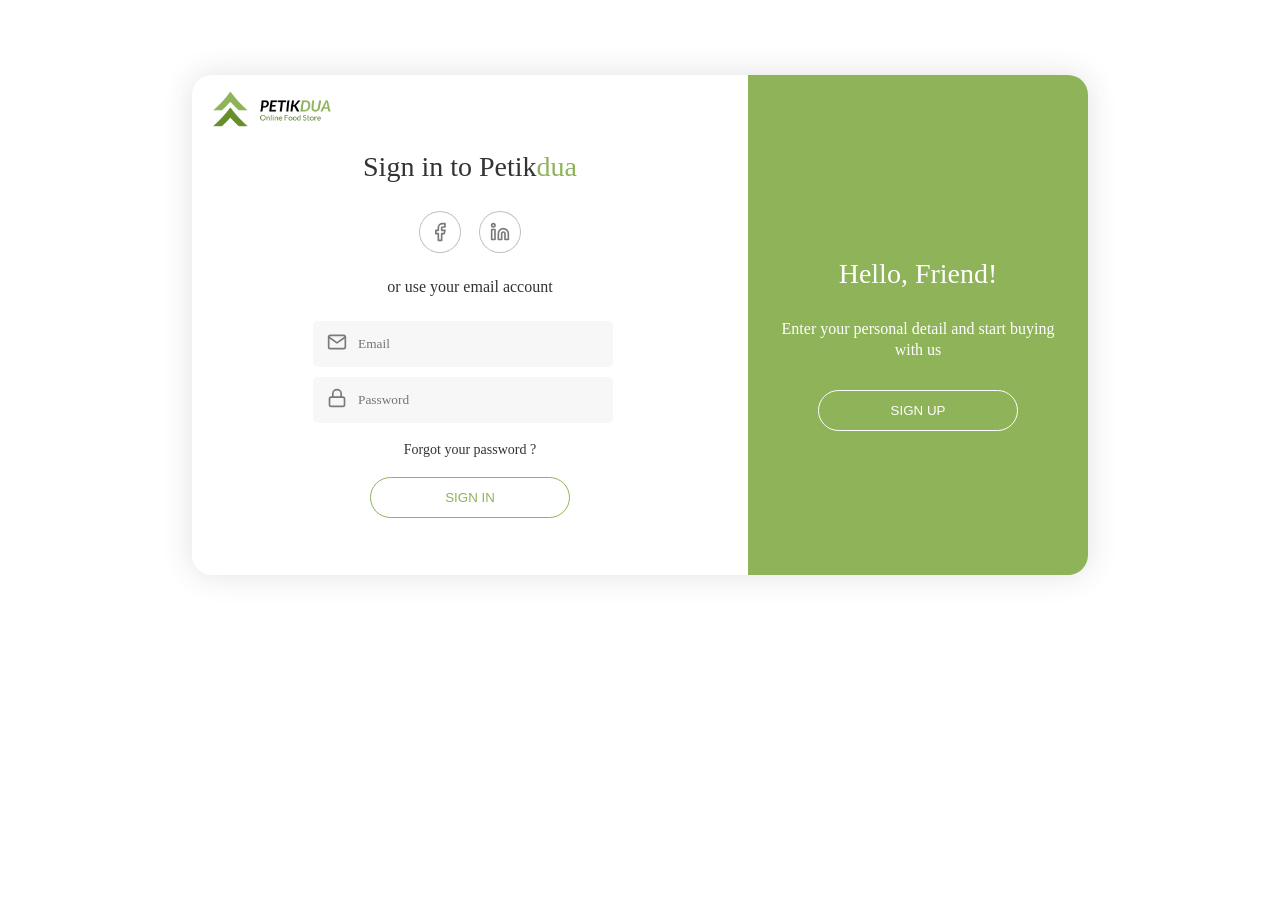
==== commit 55acafc5: "Login sign up berhasil untuk desktop" ====
--- a/index.html
+++ b/index.html
@@ -3,7 +3,8 @@
 <head>
     <meta charset="UTF-8">
     <meta name="viewport" content="width=device-width, initial-scale=1.0">
-    <title>Petikdua - Online Food Store</title>
+    <title>Sign in - Petikdua</title>
+
     <link rel="stylesheet" href="css/css-reset.css">
     <link rel="stylesheet" href="scss/style.css">
     <link rel="stylesheet" href="scss/style-mobile.css">
@@ -11,515 +12,105 @@
     <link rel="stylesheet" href="scss/style-tab.css">
     <link rel="stylesheet" href="css/fonts.css">
     <link rel="stylesheet" href="js/aos/aos.css">
+    <link rel="stylesheet" href="css/animate.min.css">
 </head>
 <body>
 
-    <nav class="navbar desktop">
+    <section class="sign-in-sign-up">
         <div class="content">
-            <div class="brand">
+            <div class="content-left">
                 <div class="logo">
-                    <h1>PETIK<span>DUA</span></h1>
-                    <p>Online Food Store</p>
+                    <img src="/images/logo.png" alt="">
+                </div>
+                <div class="logo-light">
+                    <img src="/images/logo-light.png" alt="">
+                </div>
+                <div class="sign-in">
+                    <h1>Sign in to Petik<span>dua</span></h1>
+                    <div class="media-sosial">
+                        <div class="circle">
+                            <i data-feather="facebook" style="color: #7a7a7a; width: 20px;"></i>
+                        </div>
+                        <div class="circle">
+                            <i data-feather="linkedin" style="color: #7a7a7a; width: 20px;"></i>
+                        </div>
+                    </div>
+                    <p>or use your email account</p>
+                    <form action="dashboard.html">
+                        <div class="group">
+                            <div class="group-icon">
+                                <i data-feather="mail" style="color: #7a7a7a; width: 20px;"></i>
+                            </div>
+                            <input type="text" placeholder="Email">
+                        </div>
+                        <div class="group">
+                            <div class="group-icon">
+                                <i data-feather="lock" style="color: #7a7a7a; width: 20px;"></i>
+                            </div>
+                            <input type="text" placeholder="Password">
+                        </div>
+                        <a href="">Forgot your password ?</a>
+                        <button class="btn-sign-in">SIGN IN</button>
+                    </form>
+                </div>
+                <div class="sign-in-2">
+                    <h1>Hello, Friend!</h1>
+                    <p>To keep connected with us please login with your personal info</p>
+                    <button class="btn-sign-in">SIGN IN</button>
                 </div>
             </div>
-            <div class="menu">
-                <ul>
-                    <li><a href="index.html" class="active">HOME</a></li>
-                    <li><a href="about-us.html">ABOUT US</a></li>
-                    <li><a href="products.html">PRODUCT</a></li>
-                    <li><a href="testimonials.html">TESTIMONIALS</a></li>
-                    <li><a href="contact.html">CONTACT</a></li>
-                </ul>
-            </div>
-            <div class="icon">
-                <div class="search">
-                    <i data-feather="search" stroke="#534741"></i>
+
+
+
+            <div class="content-right">
+                <div class="sign-up">
+                    <h1>Hello, Friend!</h1>
+                    <p>Enter your personal detail and start buying with us</p>
+                    <button class="btn-sign-up">SIGN UP</button>
                 </div>
-                <div class="like">
-                    <i data-feather="heart" stroke="#534741"></i>
-                    <div class="notif">
-                        <p>5</p>
-                    </div>
-                </div>
-                <div class="cart">
-                    <i data-feather="shopping-cart" stroke="#534741"></i>
-                    <div class="notif">
-                        <p>5</p>
-                    </div>
-                </div>
-            </div>
-        </div>
-    </nav>
 
-    <nav class="navbar mobile">
-        <div class="content">
-            <div class="btn-menu">
-                <i data-feather="menu" stroke="#333333"></i>
-            </div>
-            <div class="menu">
-                <ul>
-                    <li><a href="index.html" class="active">HOME</a></li>
-                    <li><a href="about-us.html">ABOUT US</a></li>
-                    <li><a href="products.html">PRODUCT</a></li>
-                    <li><a href="testimonials.html">TESTIMONIALS</a></li>
-                    <li><a href="contact.html">CONTACT</a></li>
-                </ul>
-            </div>
-            <div class="icon">
-                <div class="search">
-                    <i data-feather="search" stroke="#534741"></i>
-                </div>
-                <div class="like">
-                    <i data-feather="heart" stroke="#534741"></i>
-                    <div class="notif">
-                        <p>5</p>
-                    </div>
-                </div>
-                <div class="cart">
-                    <i data-feather="shopping-cart" stroke="#534741"></i>
-                    <div class="notif">
-                        <p>5</p>
-                    </div>
-                </div>
-            </div>
-        </div>
-    </nav>
-
-    <!-- Section 1 -->
-    <section class="home-intro">
-        <div class="btn-left">
-            <div class="icon-box">
-                <i data-feather="chevron-left"></i>
-            </div>
-        </div>
-        <div class="slide-1">
-            <div class="content">
-                <h6>PETIKDUA - 2020</h6>
-                <h2>FOOD STORE</h2>
-                <p>Organie product grown with love</p>
-                <button class="btn-shop">SHOP NOW</button>
-            </div>
-            <div class="icon-down">
-                <div class="circle"></div>
-            </div>
-        </div>
-        <div class="btn-right">
-            <div class="icon-box">
-                <i data-feather="chevron-right"></i>
-            </div>
-        </div>
-    </section>
-    <!-- End Section 1 -->
-
-    <!-- Section 2 -->
-    <section class="home-category">
-        <div class="content">
-            <div class="title">
-                <h2>WELCOME TO PETIKDUA</h2>
-                <h6>- A food store -</h6>
-                <p>Lorem ipsum dolor sit amet consectetur adipisicing elit. A nesciunt reiciendis unde iste, harum, autem nam odit ipsum doloribus quae dolorum veritatis. Debitis quam quidem, amet praesentium dolorem velit recusandae.</p>
-            </div>
-            <div class="body">
-                <div class="category category-1" data-aos="fade-up">
-                    <div class="category-img">
-                        <img src="/images/fruit.png" alt="">
-                    </div>
-                    <div class="category-body">
-                        <h5>Fruits</h5>
-                        <h6>(9 items)</h6>
-                    </div>
-                </div>
-                <div class="category category-2">
-                    <div class="category-img">
-                        <img src="/images/vegetable.png" alt="">
-                    </div>
-                    <div class="category-body">
-                        <h5>Vegetables</h5>
-                        <h6>(9 items)</h6>
-                    </div>
-                </div>
-                <div class="category category-3">
-                    <div class="category-img">
-                        <img src="/images/seafood.png" alt="">
-                    </div>
-                    <div class="category-body">
-                        <h5>Sea foods</h5>
-                        <h6>(9 items)</h6>
-                    </div>
-                </div>
-                <div class="category category-4">
-                    <div class="category-img">
-                        <img src="/images/garlic.png" alt="">
-                    </div>
-                    <div class="category-body">
-                        <h5>Garlics</h5>
-                        <h6>(9 items)</h6>
-                    </div>
-                </div>
-                <div class="category category-5">
-                    <div class="category-img">
-                        <img src="/images/meet.png" alt="">
-                    </div>
-                    <div class="category-body">
-                        <h5>Meets</h5>
-                        <h6>(9 items)</h6>
-                    </div>
-                </div>
-            </div>
-        </div>
-        
-    </section>
-    <!-- End Section 2 -->
-
-    <!-- Section 3 -->
-    <section class="home-why">
-        <div class="bg-left">
-            <img src="/images/leaves-01.png" alt="">
-        </div>
-        <div class="bg-why">
-            <div class="content">
-                <div class="content-center mobile" id="mobile">
-                    <div class="title">
-                        <h2>Why</h2>
-                        <h3>Choose</h3>
-                        <h2>Petikdua</h2>
-                    </div>
-                    <div class="body">
-                        <img src="/images/fruit-lemon.png" alt="">
-                    </div>
-                </div>
-                <div class="content-left">
-                    <div class="card-content card-content-1" data-aos="flip-right">
-                        <h4>Eat More Healthfully</h4>
-                        <p>Obtaining the recommended daily fruits and vegetables</p>
-                    </div>
-                    <div class="card-content card-content-2" data-aos="flip-right">
-                        <h4>Eat More Healthfully</h4>
-                        <p>Obtaining the recommended daily fruits and vegetables</p>
-                    </div>
-                </div>
-                <div class="content-center desktop" id="desktop">
-                    <div class="title">
-                        <h2>Why</h2>
-                        <h3>Choose</h3>
-                        <h2>Petikdua</h2>
-                    </div>
-                    <div class="body">
-                        <img src="/images/fruit-lemon.png" alt="">
-                    </div>
-                </div>
-                <div class="content-right">
-                    <div class="card-content card-content-2" data-aos="flip-left">
-                        <h4>Eat More Healthfully</h4>
-                        <p>Obtaining the recommended daily fruits and vegetables</p>
-                    </div>
-                    <div class="card-content card-content-1" data-aos="flip-left">
-                        <h4>Eat More Healthfully</h4>
-                        <p>Obtaining the recommended daily fruits and vegetables</p>
-                    </div>
-                </div>
-            </div>
-        </div>
-        <div class="bg-right">
-            <img src="/images/leaves-02.png" alt="">
-        </div>
-    </section>
-    <!-- End Section 3 -->
-
-    <!-- Section 4 -->
-    <section class="home-product">
-        <div class="content">
-            <div class="title">
-                <h2>NEW PRODUCTS</h2>
-                <h6>- Featured Products - </h6>
-                <div class="button">
-                    <button class="btn-all active">All</button>
-                    <button class="btn-fruits">Fruits</button>
-                    <button class="btn-vegetables">Vegetables</button>
-                    <button class="btn-garlics">Garlics</button>
-                    <button class="btn-Seafoods">SeaFoods</button>
-                    <button class="btn-meets">Meets</button>
-                </div>
-            </div>
-            <div class="body">
-
-                <div class="produk">
-                    <div class="produk-img">
-                        <img src="/images/grape.png" alt="">
-                        <div class="menu">
-                            <div class="circle">
-                                <i data-feather="search" stroke="white"></i>
-                            </div>
-                            <div class="circle">
-                                <i data-feather="shopping-cart" stroke="white"></i>
-                            </div>
+                <div class="sign-up-2">
+                    <h1>Create Account Petik<span>dua</span></h1>
+                    <div class="media-sosial">
+                        <div class="circle">
+                            <i data-feather="facebook" style="color: #7a7a7a; width: 20px;"></i>
+                        </div>
+                        <div class="circle">
+                            <i data-feather="linkedin" style="color: #7a7a7a; width: 20px;"></i>
                         </div>
                     </div>
-                    <div class="produk-body">
-                        <h4>Purple Grape</h4>
-                        <hr>
-                        <h6>$15.00</h6>
-                    </div>
-                </div>
-                <div class="produk">
-                    <div class="produk-img">
-                        <img src="/images/grape.png" alt="">
-                        <div class="menu">
-                            <div class="circle">
-                                <i data-feather="search" stroke="white"></i>
+                    <p>or use your email for registration</p>
+                    <form action="index.html">
+                        <div class="group">
+                            <div class="group-icon">
+                                <i data-feather="mail" style="color: #7a7a7a; width: 20px;"></i>
                             </div>
-                            <div class="circle">
-                                <i data-feather="shopping-cart" stroke="white"></i>
+                            <input type="text" placeholder="Email">
+                        </div>
+                        <div class="group">
+                            <div class="group-icon">
+                                <i data-feather="lock" style="color: #7a7a7a; width: 20px;"></i>
                             </div>
+                            <input type="text" placeholder="Password">
                         </div>
-                    </div>
-                    <div class="produk-body">
-                        <h4>Purple Grape</h4>
-                        <hr>
-                        <h6>$15.00</h6>
-                    </div>
-                </div>
-                <div class="produk">
-                    <div class="produk-img">
-                        <img src="/images/grape.png" alt="">
-                        <div class="menu">
-                            <div class="circle">
-                                <i data-feather="search" stroke="white"></i>
+                        <div class="group">
+                            <div class="group-icon">
+                                <i data-feather="lock" style="color: #7a7a7a; width: 20px;"></i>
                             </div>
-                            <div class="circle">
-                                <i data-feather="shopping-cart" stroke="white"></i>
-                            </div>
+                            <input type="text" placeholder="Repeat Password">
                         </div>
-                    </div>
-                    <div class="produk-body">
-                        <h4>Purple Grape</h4>
-                        <hr>
-                        <h6>$15.00</h6>
-                    </div>
-                </div>
-                <div class="produk">
-                    <div class="produk-img">
-                        <img src="/images/grape.png" alt="">
-                        <div class="menu">
-                            <div class="circle">
-                                <i data-feather="search" stroke="white"></i>
-                            </div>
-                            <div class="circle">
-                                <i data-feather="shopping-cart" stroke="white"></i>
-                            </div>
-                        </div>
-                    </div>
-                    <div class="produk-body">
-                        <h4>Purple Grape</h4>
-                        <hr>
-                        <h6>$15.00</h6>
-                    </div>
-                </div>
-                <div class="produk">
-                    <div class="produk-img">
-                        <img src="/images/grape.png" alt="">
-                        <div class="menu">
-                            <div class="circle">
-                                <i data-feather="search" stroke="white"></i>
-                            </div>
-                            <div class="circle">
-                                <i data-feather="shopping-cart" stroke="white"></i>
-                            </div>
-                        </div>
-                    </div>
-                    <div class="produk-body">
-                        <h4>Purple Grape</h4>
-                        <hr>
-                        <h6>$15.00</h6>
-                    </div>
-                </div>
-                <div class="produk">
-                    <div class="produk-img">
-                        <img src="/images/grape.png" alt="">
-                        <div class="menu">
-                            <div class="circle">
-                                <i data-feather="search" stroke="white"></i>
-                            </div>
-                            <div class="circle">
-                                <i data-feather="shopping-cart" stroke="white"></i>
-                            </div>
-                        </div>
-                    </div>
-                    <div class="produk-body">
-                        <h4>Purple Grape</h4>
-                        <hr>
-                        <h6>$15.00</h6>
-                    </div>
-                </div>
-                <div class="produk">
-                    <div class="produk-img">
-                        <img src="/images/grape.png" alt="">
-                        <div class="menu">
-                            <div class="circle">
-                                <i data-feather="search" stroke="white"></i>
-                            </div>
-                            <div class="circle">
-                                <i data-feather="shopping-cart" stroke="white"></i>
-                            </div>
-                        </div>
-                    </div>
-                    <div class="produk-body">
-                        <h4>Purple Grape</h4>
-                        <hr>
-                        <h6>$15.00</h6>
-                    </div>
-                </div>
-                <div class="produk">
-                    <div class="produk-img">
-                        <img src="/images/grape.png" alt="">
-                        <div class="menu">
-                            <div class="circle">
-                                <i data-feather="search" stroke="white"></i>
-                            </div>
-                            <div class="circle">
-                                <i data-feather="shopping-cart" stroke="white"></i>
-                            </div>
-                        </div>
-                    </div>
-                    <div class="produk-body">
-                        <h4>Purple Grape</h4>
-                        <hr>
-                        <h6>$15.00</h6>
-                    </div>
-                </div>
-
-            </div>
-        </div>
-    </section>
-    <!-- End Section 4 -->
-
-    <!-- Section 5 -->
-    <section class="home-blog">
-        <div class="content">
-            <div class="title">
-                <h2>FROM OUR BLOG</h2>
-                <h6>- Keep up to date with us -</h6>
-            </div>
-            <div class="body">
-                <div class="blog-left">
-                    <div class="card-blog">
-                        <div class="blog-img">
-                            <div class="frame"></div>
-                            <img src="/images/blog-1.png" alt="">
-                        </div>
-                        <div class="blog-body">
-                            <h6>October 23, 2020</h6>
-                            <h3>Become Heart Healthy in 5 Steps</h3>
-                            <p>Improving your diet lowers your risk for heart…</p>
-                            <h4><a href="">READ MORE</a></h4>
-                        </div>
-                    </div>
-                </div>
-
-                <div class="blog-right">
-                    <div class="card-blog">
-                        <div class="blog-img">
-                            <img src="/images/blog-1.png" alt="">
-                        </div>
-                        <div class="blog-body">
-                            <h6>October 23, 2020</h6>
-                            <h3>Become Heart Healthy in 5 Steps</h3>
-                            <p>Improving your diet lowers your risk for heart…</p>
-                            <h4><a href="">READ MORE</a></h4>
-                        </div>
-                    </div>
-                    <div class="card-blog">
-                        <div class="blog-img">
-                            <img src="/images/blog-1.png" alt="">
-                        </div>
-                        <div class="blog-body">
-                            <h6>October 23, 2020</h6>
-                            <h3>Become Heart Healthy in 5 Steps</h3>
-                            <p>Improving your diet lowers your risk for heart…</p>
-                            <h4><a href="">READ MORE</a></h4>
-                        </div>
-                    </div>
+                        <button class="btn-sign-up">SIGN UP</button>
+                    </form>
                 </div>
             </div>
         </div>
     </section>
-    <!-- End Section 5 -->
-
-    <!-- Section 6 -->
-    <section class="subscribe">
-        <div class="content">
-            <div class="title">
-                <h2>Subscribe To Our Newsletter</h2>
-            </div>
-            <div class="body">
-                <form action="">
-                    <input type="text" name="email" placeholder="Enter your e-mail">
-                    <button type="submit">SUBSCRIBE</button>
-                </form>
-            </div>
-        </div>
-    </section>
-    <!-- End Section 6 -->
-
-    <!-- Footer -->
-    <section class="footer">
-        <div class="content">
-            <div class="body">
-                <div class="contact">
-                    <h4>Contact</h4>
-                    <h6>RT 14 RW 05 Desa Gambyok</h6>
-                    <h6>0823 3041 0865</h6>
-                    <h6>webpetikdua@gmail.com</h6>
-                    <h6>www.petikdua.store</h6>
-                    <div class="media-sosial" id="desktop">
-                        <i data-feather="facebook" stroke="#8EB359"></i>
-                        <i data-feather="instagram" stroke="#8EB359"></i>
-                        <i data-feather="twitter" stroke="#8EB359"></i>
-                        <i data-feather="linkedin" stroke="#8EB359"></i>
-                    </div>
-                </div>
-                <div class="information">
-                    <h4>Information</h4>
-                    <h6>New Products</h6>
-                    <h6>Hot Products</h6>
-                    <h6>Our Blog</h6>
-                    <h6>About Our Shop</h6>
-                </div>
-                <div class="navigation">
-                    <h4>Navigation</h4>
-                    <h6>Beranda</h6>
-                    <h6>About Us</h6>
-                    <h6>Product</h6>
-                    <h6>Testimonials</h6>
-                    <h6>Contact</h6>
-                </div>
-                <div class="photo">
-                    <h4>Photo in Instagram</h4>
-                    <div class="image">
-                        <img src="/images/photo-1.png" alt="">
-                        <img src="/images/photo-2.png" alt="">
-                        <img src="/images/photo-3.png" alt="">
-                        <img src="/images/photo-4.png" alt="">
-                    </div>
-                </div>
-                <div class="media-sosial" id="mobile">
-                    <i data-feather="facebook" stroke="#8EB359"></i>
-                    <i data-feather="instagram" stroke="#8EB359"></i>
-                    <i data-feather="twitter" stroke="#8EB359"></i>
-                    <i data-feather="linkedin" stroke="#8EB359"></i>
-                </div>
-            </div>
-            <div class="copyright">
-                <h4>Copyright @ 2020 Petikdua - All Right Reserved</h4>
-            </div>
-        </div>
-    </section>
-    <!-- End Footer -->
+    
 
     <script src="icon/node_modules/feather-icons/dist/feather.min.js"></script>
     <script>feather.replace()</script>
-    <script src="/js/jquery-3.5.1.js"></script>
-    <script src="/js/style-main.js"></script>
+    <script src="js/jquery-3.5.1.js"></script>
+    <script src="js/style-main.js"></script>
     <script src="js/aos/aos.js"></script>
     <script>
         AOS.init();
--- a/scss/style.css
+++ b/scss/style.css
@@ -1,6 +1,13 @@
 @media only screen and (min-width: 1024px) {
+  @font-face {
+    font-family: "Poppins";
+    src: url("../font/poppins/Poppins-Regular.ttf");
+  }
   body {
-    font-family: nunito, 'Segoe UI', Tahoma, Geneva, Verdana, sans-serif;
+    font-family: "Poppins";
+  }
+  body input:focus {
+    outline: none;
   }
   nav {
     width: 100%;
@@ -35,21 +42,8 @@
         -ms-flex-align: center;
             align-items: center;
   }
-  nav .content .brand .logo h1 {
-    margin-bottom: 5px;
-    font-family: Verdana, Geneva, Tahoma, sans-serif;
-    font-size: 35px;
-    font-weight: 500;
-    color: #534741;
-    text-align: center;
-  }
-  nav .content .brand .logo h1 span {
-    color: #8EB359;
-  }
-  nav .content .brand .logo p {
-    font-family: vivaldi;
-    font-size: 16px;
-    text-align: center;
+  nav .content .brand .logo img {
+    width: 165px;
   }
   nav .content .menu {
     width: 60%;
@@ -74,9 +68,8 @@
   nav .content .menu ul li a {
     text-decoration: none;
     color: #534741;
-    font-family: nunito, 'Segoe UI', Tahoma, Geneva, Verdana, sans-serif;
     font-size: 16px;
-    font-weight: 500;
+    font-weight: 400;
   }
   nav .content .menu ul li a:hover {
     color: #8EB359;
@@ -124,7 +117,6 @@
     -webkit-box-align: center;
         -ms-flex-align: center;
             align-items: center;
-    font-family: nunito;
     color: white;
     position: relative;
     top: -10px;
@@ -174,13 +166,11 @@
   }
   .home-intro .slide-1 .content h6 {
     text-align: center;
-    font-family: Swis721 Cn BT;
     font-size: 20px;
     margin-bottom: 20px;
   }
   .home-intro .slide-1 .content h2 {
     text-align: center;
-    font-family: Montserrat;
     font-size: 50px;
     margin-bottom: 10px;
   }
@@ -192,7 +182,6 @@
   }
   .home-intro .slide-1 .content .btn-shop {
     text-align: center;
-    font-family: nunito, 'Segoe UI', Tahoma, Geneva, Verdana, sans-serif;
     padding-right: 35px;
     padding-left: 35px;
     height: 45px;
@@ -287,7 +276,6 @@
   }
   .home-category .content .title h2 {
     font-size: 40px;
-    font-family: Montserrat;
     margin-bottom: 10px;
   }
   .home-category .content .title h6 {
@@ -299,7 +287,6 @@
   .home-category .content .title p {
     font-size: 16px;
     line-height: 28px;
-    font-family: nunito, 'Segoe UI', Tahoma, Geneva, Verdana, sans-serif;
   }
   .home-category .content .body {
     width: 90%;
@@ -338,7 +325,6 @@
         -ms-flex-align: center;
             align-items: center;
     color: #333333;
-    font-family: nunito, 'Segoe UI', Tahoma, Geneva, Verdana, sans-serif;
   }
   .home-category .content .body .category .category-body h5 {
     margin-bottom: 30px;
@@ -379,7 +365,6 @@
         -ms-flex-pack: center;
             justify-content: center;
     color: #333333;
-    font-family: nunito, 'Segoe UI', Tahoma, Geneva, Verdana, sans-serif;
   }
   .home-why .bg-why .content {
     width: 90%;
@@ -433,7 +418,6 @@
     font-weight: 500;
     font-size: 16px;
     margin-bottom: 15px;
-    font-weight: 600;
   }
   .home-why .bg-why .content .content-left .card-content p {
     font-size: 14px;
@@ -535,7 +519,6 @@
     font-weight: 500;
     font-size: 16px;
     margin-bottom: 15px;
-    font-weight: 600;
   }
   .home-why .bg-why .content .content-right .card-content p {
     font-size: 14px;
@@ -596,7 +579,6 @@
   }
   .home-product .content .title h2 {
     font-size: 40px;
-    font-family: Montserrat;
     margin-bottom: 10px;
   }
   .home-product .content .title h6 {
@@ -768,7 +750,6 @@
   }
   .home-blog .content .title h2 {
     font-size: 40px;
-    font-family: Montserrat;
     margin-bottom: 10px;
   }
   .home-blog .content .title h6 {
@@ -871,8 +852,9 @@
   }
   .home-blog .content .body .blog-right .card-blog .blog-body h3 {
     font-size: 18px;
-    font-weight: 600;
+    font-weight: 500;
     margin-bottom: 18px;
+    color: #333333;
   }
   .home-blog .content .body .blog-right .card-blog .blog-body p {
     font-size: 14px;
@@ -1100,7 +1082,6 @@
   }
   .section-intro .content h2 {
     text-align: center;
-    font-family: Montserrat;
     font-size: 50px;
     margin-bottom: 10px;
   }
@@ -1398,7 +1379,6 @@
   }
   .products-product .content .title h2 {
     font-size: 40px;
-    font-family: Montserrat;
     margin-bottom: 10px;
   }
   .products-product .content .title h6 {
@@ -1762,11 +1742,13 @@
     height: 30px;
     padding-left: 10px;
     border: 1px solid rgba(122, 122, 122, 0.2);
+    font-family: "Poppins";
   }
   .contact-form .content .form form .form-group textarea {
     width: 100%;
     border: 1px solid rgba(122, 122, 122, 0.2);
     padding-left: 10px;
+    font-family: "Poppins";
   }
   .contact-form .content .form form .btn-send {
     padding: 10px 20px 10px 20px;
@@ -1784,6 +1766,473 @@
     -webkit-transition: 0.2s;
     transition: 0.2s;
   }
+  .sign-in-sign-up {
+    width: 100%;
+    height: 650px;
+    display: -webkit-box;
+    display: -ms-flexbox;
+    display: flex;
+    -webkit-box-pack: center;
+        -ms-flex-pack: center;
+            justify-content: center;
+    -webkit-box-align: center;
+        -ms-flex-align: center;
+            align-items: center;
+  }
+  .sign-in-sign-up .content {
+    width: 70%;
+    height: 500px;
+    background-color: white;
+    border-radius: 20px;
+    -webkit-box-shadow: 0px 0px 30px rgba(51, 51, 51, 0.15);
+            box-shadow: 0px 0px 30px rgba(51, 51, 51, 0.15);
+    display: -webkit-box;
+    display: -ms-flexbox;
+    display: flex;
+    overflow: hidden;
+    color: #333333;
+  }
+  .sign-in-sign-up .content .content-left {
+    width: 65%;
+    -webkit-transition: 1500ms;
+    transition: 1500ms;
+    height: 100%;
+    padding: 20px;
+    display: -webkit-box;
+    display: -ms-flexbox;
+    display: flex;
+    -webkit-box-orient: vertical;
+    -webkit-box-direction: normal;
+        -ms-flex-direction: column;
+            flex-direction: column;
+    -webkit-box-pack: center;
+        -ms-flex-pack: center;
+            justify-content: center;
+  }
+  .sign-in-sign-up .content .content-left .logo {
+    margin-bottom: 30px;
+    display: -webkit-box;
+    display: -ms-flexbox;
+    display: flex;
+    position: fixed;
+    top: 90px;
+  }
+  .sign-in-sign-up .content .content-left .logo img {
+    width: 120px;
+  }
+  .sign-in-sign-up .content .content-left .logo-light {
+    display: none;
+  }
+  .sign-in-sign-up .content .content-left .sign-in {
+    text-align: center;
+    display: -webkit-box;
+    display: -ms-flexbox;
+    display: flex;
+    -webkit-box-orient: vertical;
+    -webkit-box-direction: normal;
+        -ms-flex-direction: column;
+            flex-direction: column;
+    -webkit-box-align: center;
+        -ms-flex-align: center;
+            align-items: center;
+  }
+  .sign-in-sign-up .content .content-left .sign-in h1 {
+    font-size: 28px;
+    font-weight: 500;
+    margin-bottom: 30px;
+  }
+  .sign-in-sign-up .content .content-left .sign-in h1 span {
+    color: #8EB359;
+  }
+  .sign-in-sign-up .content .content-left .sign-in .media-sosial {
+    display: -webkit-box;
+    display: -ms-flexbox;
+    display: flex;
+    margin-bottom: 20px;
+    width: 120px;
+    -ms-flex-pack: distribute;
+        justify-content: space-around;
+  }
+  .sign-in-sign-up .content .content-left .sign-in .media-sosial .circle {
+    width: 40px;
+    height: 40px;
+    display: -webkit-box;
+    display: -ms-flexbox;
+    display: flex;
+    -webkit-box-pack: center;
+        -ms-flex-pack: center;
+            justify-content: center;
+    -webkit-box-align: center;
+        -ms-flex-align: center;
+            align-items: center;
+    background-color: white;
+    border-radius: 30px;
+    border: 1px solid rgba(51, 51, 51, 0.3);
+  }
+  .sign-in-sign-up .content .content-left .sign-in p {
+    line-height: 28px;
+  }
+  .sign-in-sign-up .content .content-left .sign-in form {
+    width: 320px;
+    padding: 20px;
+    display: -webkit-box;
+    display: -ms-flexbox;
+    display: flex;
+    -webkit-box-orient: vertical;
+    -webkit-box-direction: normal;
+        -ms-flex-direction: column;
+            flex-direction: column;
+    -webkit-box-align: center;
+        -ms-flex-align: center;
+            align-items: center;
+  }
+  .sign-in-sign-up .content .content-left .sign-in form .group {
+    margin-bottom: 10px;
+    display: -webkit-box;
+    display: -ms-flexbox;
+    display: flex;
+    -webkit-box-pack: center;
+        -ms-flex-pack: center;
+            justify-content: center;
+    -webkit-box-align: center;
+        -ms-flex-align: center;
+            align-items: center;
+    width: 100%;
+  }
+  .sign-in-sign-up .content .content-left .sign-in form .group .group-icon {
+    position: relative;
+    left: 17px;
+    z-index: 2;
+  }
+  .sign-in-sign-up .content .content-left .sign-in form .group input {
+    font-family: "Poppins";
+    z-index: 1;
+    margin-left: 0px;
+    display: -webkit-box;
+    display: -ms-flexbox;
+    display: flex;
+    position: relative;
+    left: -17px;
+    padding: 15px 10px 15px 45px;
+    width: 100%;
+    border: none;
+    background-color: #F8F7F7;
+    border-radius: 5px;
+  }
+  .sign-in-sign-up .content .content-left .sign-in form a {
+    margin-top: 10px;
+    margin-bottom: 20px;
+    text-decoration: none;
+    font-size: 14px;
+    color: #333333;
+  }
+  .sign-in-sign-up .content .content-left .sign-in form a:hover {
+    color: #8EB359;
+    -webkit-transition: 200ms;
+    transition: 200ms;
+  }
+  .sign-in-sign-up .content .content-left .sign-in form .btn-sign-in {
+    padding: 12px 20px 12px 20px;
+    border-radius: 40px;
+    border: 1px solid #8EB359;
+    background-color: white;
+    color: #8EB359;
+    cursor: pointer;
+    -webkit-transition: 0.2s;
+    transition: 0.2s;
+    width: 200px;
+  }
+  .sign-in-sign-up .content .content-left .sign-in form .btn-sign-in:hover {
+    background-color: #8EB359;
+    color: white;
+    -webkit-transition: 0.2s;
+    transition: 0.2s;
+  }
+  .sign-in-sign-up .content .content-left .sign-in form .btn-sign-in:focus {
+    outline: none;
+  }
+  .sign-in-sign-up .content .content-left .sign-in-2 {
+    display: none;
+  }
+  .sign-in-sign-up .content .content-right {
+    width: 35%;
+    -webkit-transition: 1500ms;
+    transition: 1500ms;
+    height: 100%;
+    background-color: #8EB359;
+    display: -webkit-box;
+    display: -ms-flexbox;
+    display: flex;
+    -webkit-box-pack: center;
+        -ms-flex-pack: center;
+            justify-content: center;
+    -webkit-box-align: center;
+        -ms-flex-align: center;
+            align-items: center;
+    padding: 20px;
+  }
+  .sign-in-sign-up .content .content-right .sign-up {
+    width: 100%;
+    height: 250px;
+    color: white;
+    text-align: center;
+    display: -webkit-box;
+    display: -ms-flexbox;
+    display: flex;
+    -webkit-box-orient: vertical;
+    -webkit-box-direction: normal;
+        -ms-flex-direction: column;
+            flex-direction: column;
+    -webkit-box-align: center;
+        -ms-flex-align: center;
+            align-items: center;
+    -webkit-box-pack: center;
+        -ms-flex-pack: center;
+            justify-content: center;
+  }
+  .sign-in-sign-up .content .content-right .sign-up h1 {
+    font-size: 28px;
+    font-weight: 500;
+    margin-bottom: 30px;
+  }
+  .sign-in-sign-up .content .content-right .sign-up p {
+    margin-bottom: 30px;
+    width: 300px;
+    line-height: 21px;
+  }
+  .sign-in-sign-up .content .content-right .sign-up .btn-sign-up {
+    padding: 12px 20px 12px 20px;
+    border-radius: 40px;
+    border: 1px solid white;
+    background-color: #8EB359;
+    color: white;
+    cursor: pointer;
+    -webkit-transition: 0.2s;
+    transition: 0.2s;
+    width: 200px;
+  }
+  .sign-in-sign-up .content .content-right .sign-up .btn-sign-up:hover {
+    background-color: white;
+    color: #8EB359;
+    -webkit-transition: 0.2s;
+    transition: 0.2s;
+  }
+  .sign-in-sign-up .content .content-right .sign-up .btn-sign-up:focus {
+    outline: none;
+  }
+  .sign-in-sign-up .content .content-right .sign-up-2 {
+    display: none;
+  }
+  .sign-in-sign-up .content.active .content-left {
+    width: 35%;
+    height: 100%;
+    -webkit-transition: 1000ms;
+    transition: 1000ms;
+    background-color: #8EB359;
+  }
+  .sign-in-sign-up .content.active .content-left .logo {
+    display: none;
+  }
+  .sign-in-sign-up .content.active .content-left .logo-light {
+    display: -webkit-box;
+    display: -ms-flexbox;
+    display: flex;
+    margin-bottom: 30px;
+    position: fixed;
+    top: 90px;
+  }
+  .sign-in-sign-up .content.active .content-left .logo-light img {
+    width: 120px;
+  }
+  .sign-in-sign-up .content.active .content-left .sign-in {
+    display: none;
+  }
+  .sign-in-sign-up .content.active .content-left .sign-in-2 {
+    width: 100%;
+    height: 100%;
+    color: white;
+    text-align: center;
+    display: -webkit-box;
+    display: -ms-flexbox;
+    display: flex;
+    -webkit-box-orient: vertical;
+    -webkit-box-direction: normal;
+        -ms-flex-direction: column;
+            flex-direction: column;
+    -webkit-box-align: center;
+        -ms-flex-align: center;
+            align-items: center;
+    -webkit-box-pack: center;
+        -ms-flex-pack: center;
+            justify-content: center;
+  }
+  .sign-in-sign-up .content.active .content-left .sign-in-2 h1 {
+    font-size: 28px;
+    font-weight: 500;
+    margin-bottom: 30px;
+  }
+  .sign-in-sign-up .content.active .content-left .sign-in-2 p {
+    margin-bottom: 30px;
+    width: 300px;
+    line-height: 21px;
+  }
+  .sign-in-sign-up .content.active .content-left .sign-in-2 .btn-sign-in {
+    padding: 12px 20px 12px 20px;
+    border-radius: 40px;
+    border: 1px solid white;
+    background-color: #8EB359;
+    color: white;
+    cursor: pointer;
+    -webkit-transition: 0.2s;
+    transition: 0.2s;
+    width: 200px;
+  }
+  .sign-in-sign-up .content.active .content-left .sign-in-2 .btn-sign-in:hover {
+    background-color: white;
+    color: #8EB359;
+    -webkit-transition: 0.2s;
+    transition: 0.2s;
+  }
+  .sign-in-sign-up .content.active .content-left .sign-in-2 .btn-sign-in:focus {
+    outline: none;
+  }
+  .sign-in-sign-up .content.active .content-right {
+    -webkit-transition: 1000ms;
+    transition: 1000ms;
+    width: 65%;
+    background-color: white;
+  }
+  .sign-in-sign-up .content.active .content-right .sign-up {
+    display: none;
+  }
+  .sign-in-sign-up .content.active .content-right .sign-up-2 {
+    text-align: center;
+    display: -webkit-box;
+    display: -ms-flexbox;
+    display: flex;
+    -webkit-box-orient: vertical;
+    -webkit-box-direction: normal;
+        -ms-flex-direction: column;
+            flex-direction: column;
+    -webkit-box-align: center;
+        -ms-flex-align: center;
+            align-items: center;
+  }
+  .sign-in-sign-up .content.active .content-right .sign-up-2 h1 {
+    font-size: 28px;
+    font-weight: 500;
+    margin-bottom: 30px;
+  }
+  .sign-in-sign-up .content.active .content-right .sign-up-2 h1 span {
+    color: #8EB359;
+  }
+  .sign-in-sign-up .content.active .content-right .sign-up-2 .media-sosial {
+    display: -webkit-box;
+    display: -ms-flexbox;
+    display: flex;
+    margin-bottom: 20px;
+    width: 120px;
+    -ms-flex-pack: distribute;
+        justify-content: space-around;
+  }
+  .sign-in-sign-up .content.active .content-right .sign-up-2 .media-sosial .circle {
+    width: 40px;
+    height: 40px;
+    display: -webkit-box;
+    display: -ms-flexbox;
+    display: flex;
+    -webkit-box-pack: center;
+        -ms-flex-pack: center;
+            justify-content: center;
+    -webkit-box-align: center;
+        -ms-flex-align: center;
+            align-items: center;
+    background-color: white;
+    border-radius: 30px;
+    border: 1px solid rgba(51, 51, 51, 0.3);
+  }
+  .sign-in-sign-up .content.active .content-right .sign-up-2 p {
+    line-height: 28px;
+  }
+  .sign-in-sign-up .content.active .content-right .sign-up-2 form {
+    width: 320px;
+    padding: 20px;
+    display: -webkit-box;
+    display: -ms-flexbox;
+    display: flex;
+    -webkit-box-orient: vertical;
+    -webkit-box-direction: normal;
+        -ms-flex-direction: column;
+            flex-direction: column;
+    -webkit-box-align: center;
+        -ms-flex-align: center;
+            align-items: center;
+  }
+  .sign-in-sign-up .content.active .content-right .sign-up-2 form .group {
+    margin-bottom: 10px;
+    display: -webkit-box;
+    display: -ms-flexbox;
+    display: flex;
+    -webkit-box-pack: center;
+        -ms-flex-pack: center;
+            justify-content: center;
+    -webkit-box-align: center;
+        -ms-flex-align: center;
+            align-items: center;
+    width: 100%;
+  }
+  .sign-in-sign-up .content.active .content-right .sign-up-2 form .group .group-icon {
+    position: relative;
+    left: 17px;
+    z-index: 2;
+  }
+  .sign-in-sign-up .content.active .content-right .sign-up-2 form .group input {
+    font-family: "Poppins";
+    z-index: 1;
+    margin-left: 0px;
+    display: -webkit-box;
+    display: -ms-flexbox;
+    display: flex;
+    position: relative;
+    left: -17px;
+    padding: 15px 10px 15px 45px;
+    width: 100%;
+    border: none;
+    background-color: #F8F7F7;
+    border-radius: 5px;
+  }
+  .sign-in-sign-up .content.active .content-right .sign-up-2 form a {
+    margin-top: 10px;
+    margin-bottom: 20px;
+    text-decoration: none;
+    font-size: 14px;
+    color: #333333;
+  }
+  .sign-in-sign-up .content.active .content-right .sign-up-2 form a:hover {
+    color: #8EB359;
+    -webkit-transition: 200ms;
+    transition: 200ms;
+  }
+  .sign-in-sign-up .content.active .content-right .sign-up-2 form .btn-sign-up {
+    padding: 12px 20px 12px 20px;
+    border-radius: 40px;
+    border: 1px solid #8EB359;
+    background-color: white;
+    color: #8EB359;
+    cursor: pointer;
+    -webkit-transition: 0.2s;
+    transition: 0.2s;
+    width: 200px;
+  }
+  .sign-in-sign-up .content.active .content-right .sign-up-2 form .btn-sign-up:hover {
+    background-color: #8EB359;
+    color: white;
+    -webkit-transition: 0.2s;
+    transition: 0.2s;
+  }
+  .sign-in-sign-up .content.active .content-right .sign-up-2 form .btn-sign-up:focus {
+    outline: none;
+  }
   .mobile {
     display: none;
   }
--- a/scss/style-mobile.css
+++ b/scss/style-mobile.css
@@ -1,6 +1,10 @@
 @media only screen and (max-width: 567px) {
+  @font-face {
+    font-family: "Poppins";
+    src: url("../font/poppins/Poppins-Regular.ttf");
+  }
   body {
-    font-family: nunito, 'Segoe UI', Tahoma, Geneva, Verdana, sans-serif;
+    font-family: "Poppins";
   }
   nav {
     width: 100%;
@@ -84,7 +88,6 @@
   nav .content .menu ul li a {
     text-decoration: none;
     color: #534741;
-    font-family: nunito, 'Segoe UI', Tahoma, Geneva, Verdana, sans-serif;
     font-size: 16px;
     font-weight: 500;
     width: 100%;
@@ -147,7 +150,6 @@
     -webkit-box-align: center;
         -ms-flex-align: center;
             align-items: center;
-    font-family: nunito;
     color: white;
     position: relative;
     top: -10px;
@@ -197,13 +199,11 @@
   }
   .home-intro .slide-1 .content h6 {
     text-align: center;
-    font-family: Swis721 Cn BT;
     font-size: 20px;
     margin-bottom: 20px;
   }
   .home-intro .slide-1 .content h2 {
     text-align: center;
-    font-family: Montserrat;
     font-size: 50px;
     margin-bottom: 10px;
     font-weight: 600;
@@ -216,7 +216,6 @@
   }
   .home-intro .slide-1 .content .btn-shop {
     text-align: center;
-    font-family: nunito, 'Segoe UI', Tahoma, Geneva, Verdana, sans-serif;
     padding-right: 35px;
     padding-left: 35px;
     height: 45px;
@@ -311,7 +310,6 @@
   }
   .home-category .content .title h2 {
     font-size: 36px;
-    font-family: Montserrat;
     margin-bottom: 10px;
     font-weight: 500;
   }
@@ -325,7 +323,6 @@
     text-align: left;
     font-size: 16px;
     line-height: 28px;
-    font-family: nunito, 'Segoe UI', Tahoma, Geneva, Verdana, sans-serif;
   }
   .home-category .content .body {
     width: 100%;
@@ -368,7 +365,6 @@
         -ms-flex-align: center;
             align-items: center;
     color: #333333;
-    font-family: nunito, 'Segoe UI', Tahoma, Geneva, Verdana, sans-serif;
   }
   .home-category .content .body .category .category-body h5 {
     margin-bottom: 30px;
@@ -412,7 +408,6 @@
         -ms-flex-pack: center;
             justify-content: center;
     color: #333333;
-    font-family: nunito, 'Segoe UI', Tahoma, Geneva, Verdana, sans-serif;
   }
   .home-why .bg-why .content {
     width: 90%;
@@ -636,7 +631,6 @@
   }
   .home-product .content .title h2 {
     font-size: 40px;
-    font-family: Montserrat;
     margin-bottom: 10px;
     font-weight: 500;
   }
@@ -811,7 +805,6 @@
   }
   .home-blog .content .title h2 {
     font-size: 40px;
-    font-family: Montserrat;
     margin-bottom: 10px;
     font-weight: 500;
   }
@@ -1172,7 +1165,6 @@
   }
   .section-intro .content h2 {
     text-align: center;
-    font-family: Montserrat;
     font-size: 40px;
     margin-bottom: 10px;
   }
@@ -1495,7 +1487,6 @@
   }
   .products-product .content .title h2 {
     font-size: 36px;
-    font-family: Montserrat;
     margin-bottom: 10px;
   }
   .products-product .content .title h6 {
--- a/scss/style-landscape.css
+++ b/scss/style-landscape.css
@@ -1,6 +1,10 @@
 @media only screen and (min-width: 568px) and (max-width: 767px) {
+  @font-face {
+    font-family: "Poppins";
+    src: url("../font/poppins/Poppins-Regular.ttf");
+  }
   body {
-    font-family: nunito, 'Segoe UI', Tahoma, Geneva, Verdana, sans-serif;
+    font-family: "Poppins";
   }
   nav {
     width: 100%;
@@ -84,7 +88,6 @@
   nav .content .menu ul li a {
     text-decoration: none;
     color: #534741;
-    font-family: nunito, 'Segoe UI', Tahoma, Geneva, Verdana, sans-serif;
     font-size: 16px;
     font-weight: 500;
     width: 100%;
@@ -147,7 +150,6 @@
     -webkit-box-align: center;
         -ms-flex-align: center;
             align-items: center;
-    font-family: nunito;
     color: white;
     position: relative;
     top: -10px;
@@ -197,13 +199,11 @@
   }
   .home-intro .slide-1 .content h6 {
     text-align: center;
-    font-family: Swis721 Cn BT;
     font-size: 20px;
     margin-bottom: 20px;
   }
   .home-intro .slide-1 .content h2 {
     text-align: center;
-    font-family: Montserrat;
     font-size: 50px;
     margin-bottom: 10px;
     font-weight: 600;
@@ -216,7 +216,6 @@
   }
   .home-intro .slide-1 .content .btn-shop {
     text-align: center;
-    font-family: nunito, 'Segoe UI', Tahoma, Geneva, Verdana, sans-serif;
     padding-right: 35px;
     padding-left: 35px;
     height: 45px;
@@ -311,7 +310,6 @@
   }
   .home-category .content .title h2 {
     font-size: 36px;
-    font-family: Montserrat;
     margin-bottom: 10px;
     font-weight: 500;
   }
@@ -325,7 +323,6 @@
     text-align: left;
     font-size: 16px;
     line-height: 28px;
-    font-family: nunito, 'Segoe UI', Tahoma, Geneva, Verdana, sans-serif;
   }
   .home-category .content .body {
     width: 100%;
@@ -368,7 +365,6 @@
         -ms-flex-align: center;
             align-items: center;
     color: #333333;
-    font-family: nunito, 'Segoe UI', Tahoma, Geneva, Verdana, sans-serif;
   }
   .home-category .content .body .category .category-body h5 {
     margin-bottom: 30px;
@@ -412,7 +408,6 @@
         -ms-flex-pack: center;
             justify-content: center;
     color: #333333;
-    font-family: nunito, 'Segoe UI', Tahoma, Geneva, Verdana, sans-serif;
   }
   .home-why .bg-why .content {
     width: 90%;
@@ -636,7 +631,6 @@
   }
   .home-product .content .title h2 {
     font-size: 40px;
-    font-family: Montserrat;
     margin-bottom: 10px;
     font-weight: 500;
   }
@@ -811,7 +805,6 @@
   }
   .home-blog .content .title h2 {
     font-size: 40px;
-    font-family: Montserrat;
     margin-bottom: 10px;
     font-weight: 500;
   }
@@ -1172,7 +1165,6 @@
   }
   .section-intro .content h2 {
     text-align: center;
-    font-family: Montserrat;
     font-size: 40px;
     margin-bottom: 10px;
   }
@@ -1495,7 +1487,6 @@
   }
   .products-product .content .title h2 {
     font-size: 36px;
-    font-family: Montserrat;
     margin-bottom: 10px;
   }
   .products-product .content .title h6 {
--- a/scss/style-tab.css
+++ b/scss/style-tab.css
@@ -1,6 +1,10 @@
 @media only screen and (min-width: 768px) and (max-width: 1023px) {
+  @font-face {
+    font-family: "Poppins";
+    src: url("../font/poppins/Poppins-Regular.ttf");
+  }
   body {
-    font-family: nunito, 'Segoe UI', Tahoma, Geneva, Verdana, sans-serif;
+    font-family: "Poppins";
   }
   nav {
     width: 100%;
@@ -84,7 +88,6 @@
   nav .content .menu ul li a {
     text-decoration: none;
     color: #534741;
-    font-family: nunito, 'Segoe UI', Tahoma, Geneva, Verdana, sans-serif;
     font-size: 16px;
     font-weight: 500;
     width: 100%;
@@ -147,7 +150,6 @@
     -webkit-box-align: center;
         -ms-flex-align: center;
             align-items: center;
-    font-family: nunito;
     color: white;
     position: relative;
     top: -10px;
@@ -197,13 +199,11 @@
   }
   .home-intro .slide-1 .content h6 {
     text-align: center;
-    font-family: Swis721 Cn BT;
     font-size: 20px;
     margin-bottom: 20px;
   }
   .home-intro .slide-1 .content h2 {
     text-align: center;
-    font-family: Montserrat;
     font-size: 50px;
     margin-bottom: 10px;
     font-weight: 600;
@@ -216,7 +216,6 @@
   }
   .home-intro .slide-1 .content .btn-shop {
     text-align: center;
-    font-family: nunito, 'Segoe UI', Tahoma, Geneva, Verdana, sans-serif;
     padding-right: 35px;
     padding-left: 35px;
     height: 45px;
@@ -311,7 +310,6 @@
   }
   .home-category .content .title h2 {
     font-size: 36px;
-    font-family: Montserrat;
     margin-bottom: 10px;
     font-weight: 500;
   }
@@ -325,7 +323,6 @@
     text-align: left;
     font-size: 16px;
     line-height: 28px;
-    font-family: nunito, 'Segoe UI', Tahoma, Geneva, Verdana, sans-serif;
   }
   .home-category .content .body {
     width: 100%;
@@ -368,7 +365,6 @@
         -ms-flex-align: center;
             align-items: center;
     color: #333333;
-    font-family: nunito, 'Segoe UI', Tahoma, Geneva, Verdana, sans-serif;
   }
   .home-category .content .body .category .category-body h5 {
     margin-bottom: 30px;
@@ -412,7 +408,6 @@
         -ms-flex-pack: center;
             justify-content: center;
     color: #333333;
-    font-family: nunito, 'Segoe UI', Tahoma, Geneva, Verdana, sans-serif;
   }
   .home-why .bg-why .content {
     width: 90%;
@@ -636,7 +631,6 @@
   }
   .home-product .content .title h2 {
     font-size: 40px;
-    font-family: Montserrat;
     margin-bottom: 10px;
     font-weight: 500;
   }
@@ -811,7 +805,6 @@
   }
   .home-blog .content .title h2 {
     font-size: 40px;
-    font-family: Montserrat;
     margin-bottom: 10px;
     font-weight: 500;
   }
@@ -1172,7 +1165,6 @@
   }
   .section-intro .content h2 {
     text-align: center;
-    font-family: Montserrat;
     font-size: 40px;
     margin-bottom: 10px;
   }
@@ -1495,7 +1487,6 @@
   }
   .products-product .content .title h2 {
     font-size: 36px;
-    font-family: Montserrat;
     margin-bottom: 10px;
   }
   .products-product .content .title h6 {
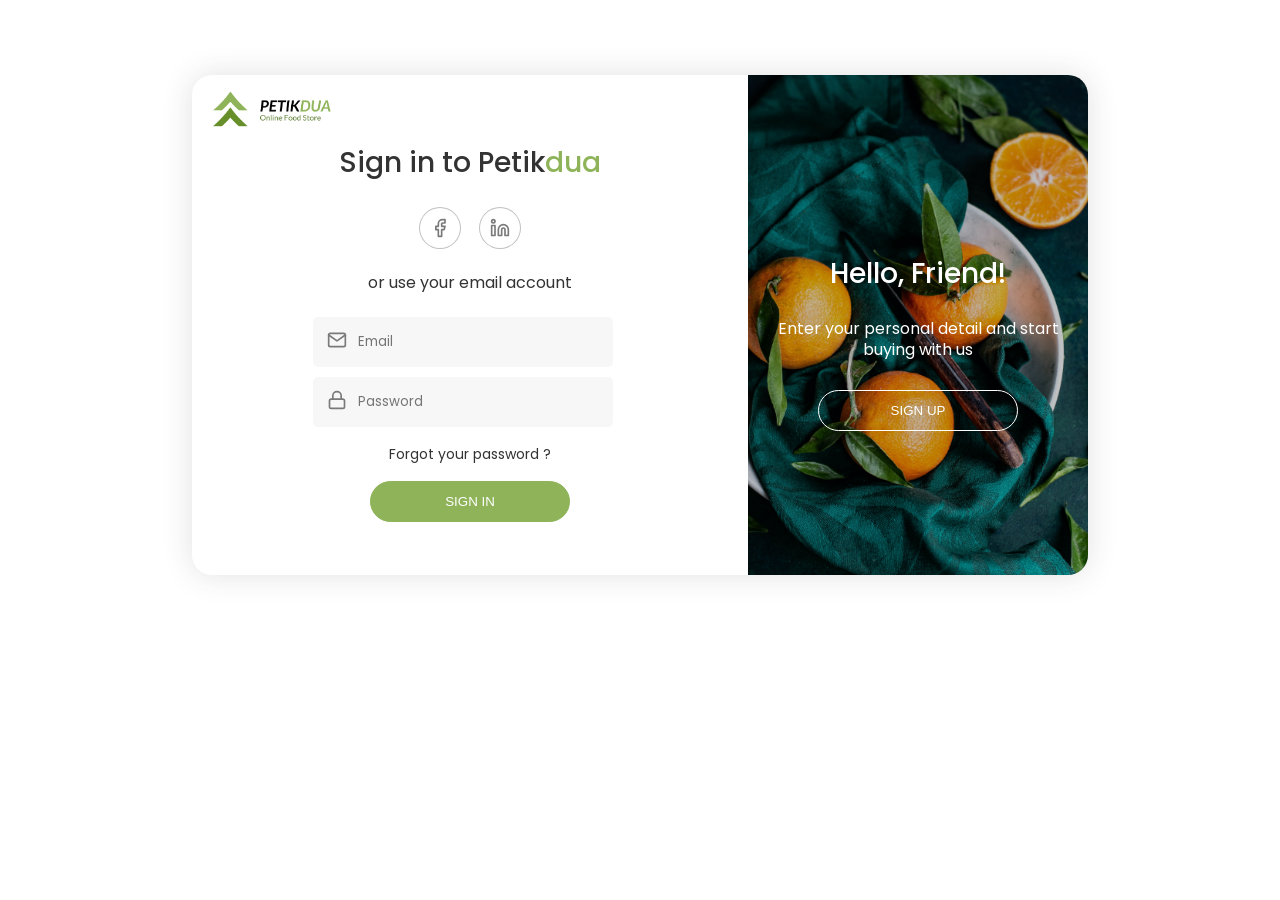
==== commit caf48dfe: "Font revisi" ====
--- a/index.html
+++ b/index.html
@@ -41,20 +41,20 @@
                             <div class="group-icon">
                                 <i data-feather="mail" style="color: #7a7a7a; width: 20px;"></i>
                             </div>
-                            <input type="text" placeholder="Email">
+                            <input type="email" placeholder="Email">
                         </div>
                         <div class="group">
                             <div class="group-icon">
                                 <i data-feather="lock" style="color: #7a7a7a; width: 20px;"></i>
                             </div>
-                            <input type="text" placeholder="Password">
+                            <input type="password" placeholder="Password">
                         </div>
                         <a href="">Forgot your password ?</a>
                         <button class="btn-sign-in">SIGN IN</button>
                     </form>
                 </div>
                 <div class="sign-in-2">
-                    <h1>Hello, Friend!</h1>
+                    <h1>Hello, <span>Friend!</span></h1>
                     <p>To keep connected with us please login with your personal info</p>
                     <button class="btn-sign-in">SIGN IN</button>
                 </div>
@@ -85,19 +85,19 @@
                             <div class="group-icon">
                                 <i data-feather="mail" style="color: #7a7a7a; width: 20px;"></i>
                             </div>
-                            <input type="text" placeholder="Email">
+                            <input type="email" placeholder="Email">
                         </div>
                         <div class="group">
                             <div class="group-icon">
                                 <i data-feather="lock" style="color: #7a7a7a; width: 20px;"></i>
                             </div>
-                            <input type="text" placeholder="Password">
+                            <input type="password" placeholder="Password">
                         </div>
                         <div class="group">
                             <div class="group-icon">
                                 <i data-feather="lock" style="color: #7a7a7a; width: 20px;"></i>
                             </div>
-                            <input type="text" placeholder="Repeat Password">
+                            <input type="password" placeholder="Repeat Password">
                         </div>
                         <button class="btn-sign-up">SIGN UP</button>
                     </form>
--- a/scss/style.css
+++ b/scss/style.css
@@ -1,13 +1,96 @@
 @media only screen and (min-width: 1024px) {
   @font-face {
     font-family: "Poppins";
-    src: url("../font/poppins/Poppins-Regular.ttf");
+    src: url("../fonts/poppins/Poppins-Regular.ttf");
+    font-weight: 400;
+  }
+  @font-face {
+    font-family: "Poppins";
+    src: url("../fonts/poppins/Poppins-Medium.ttf");
+    font-weight: 500;
+  }
+  @font-face {
+    font-family: "Poppins";
+    src: url("../fonts/poppins/Poppins-SemiBold.ttf");
+    font-weight: 600;
+  }
+  @font-face {
+    font-family: "Poppins";
+    src: url("../fonts/poppins/Poppins-Bold.ttf");
+    font-weight: 700;
+  }
+  @font-face {
+    font-family: "Poppins";
+    src: url("../fonts/poppins/Poppins-Italic.ttf");
+    font-style: italic;
   }
   body {
     font-family: "Poppins";
   }
   body input:focus {
     outline: none;
+  }
+  body textarea:focus {
+    outline: none;
+  }
+  body button:focus {
+    outline: none;
+  }
+  .nav-search {
+    height: 40px;
+    position: fixed;
+    width: 100%;
+    z-index: 99999;
+    background-color: #8EB359;
+    display: none;
+    -webkit-box-pack: center;
+        -ms-flex-pack: center;
+            justify-content: center;
+    -webkit-transition: 300ms;
+    transition: 300ms;
+  }
+  .nav-search form {
+    width: 90%;
+    display: -webkit-box;
+    display: -ms-flexbox;
+    display: flex;
+  }
+  .nav-search form input {
+    background-color: transparent;
+    display: -webkit-box;
+    display: -ms-flexbox;
+    display: flex;
+    border: none;
+    width: 100%;
+    text-align: center;
+    font-family: "Poppins";
+    color: white;
+  }
+  .nav-search form input::-webkit-input-placeholder {
+    color: white;
+    font-size: 16px;
+  }
+  .nav-search form input:-ms-input-placeholder {
+    color: white;
+    font-size: 16px;
+  }
+  .nav-search form input::-ms-input-placeholder {
+    color: white;
+    font-size: 16px;
+  }
+  .nav-search form input::placeholder {
+    color: white;
+    font-size: 16px;
+  }
+  .nav-search.active {
+    display: -webkit-box;
+    display: -ms-flexbox;
+    display: flex;
+  }
+  nav.search-active {
+    top: 40px;
+    -webkit-transition: 300ms;
+    transition: 300ms;
   }
   nav {
     width: 100%;
@@ -21,8 +104,11 @@
         -ms-flex-pack: center;
             justify-content: center;
     position: fixed;
-    z-index: 99999;
+    z-index: 99998;
     background-color: white;
+    -webkit-transition: 300ms;
+    transition: 300ms;
+    top: 0;
   }
   nav .content {
     width: 90%;
@@ -88,20 +174,44 @@
         -ms-flex-align: center;
             align-items: center;
   }
+  nav .content .icon div {
+    height: 95%;
+    display: -webkit-box;
+    display: -ms-flexbox;
+    display: flex;
+    -webkit-box-pack: center;
+        -ms-flex-pack: center;
+            justify-content: center;
+    -webkit-box-align: center;
+        -ms-flex-align: center;
+            align-items: center;
+  }
+  nav .content .icon div.active {
+    border-bottom: 3px solid #8EB359;
+  }
   nav .content .icon .search {
     display: -webkit-box;
     display: -ms-flexbox;
     display: flex;
   }
-  nav .content .icon .like {
-    display: -webkit-box;
-    display: -ms-flexbox;
-    display: flex;
+  nav .content .icon .search:hover {
+    cursor: pointer;
+  }
+  nav .content .icon .user {
+    display: -webkit-box;
+    display: -ms-flexbox;
+    display: flex;
+  }
+  nav .content .icon .user:hover {
+    cursor: pointer;
   }
   nav .content .icon .cart {
     display: -webkit-box;
     display: -ms-flexbox;
     display: flex;
+  }
+  nav .content .icon .cart:hover {
+    cursor: pointer;
   }
   nav .content .icon .notif {
     background-color: #8EB359;
@@ -144,11 +254,9 @@
         -ms-flex-align: center;
             align-items: center;
     height: 660px;
-  }
-  .home-intro .slide-1 {
-    background-image: url("/images/home-slide.png");
-    background-position: center;
-    background-size: cover;
+    z-index: 2;
+  }
+  .home-intro .slide {
     width: 100%;
     display: -webkit-box;
     display: -ms-flexbox;
@@ -161,26 +269,26 @@
             align-items: center;
     color: #333333;
   }
-  .home-intro .slide-1 .content {
+  .home-intro .slide .content {
     text-align: center;
   }
-  .home-intro .slide-1 .content h6 {
+  .home-intro .slide .content h6 {
     text-align: center;
     font-size: 20px;
     margin-bottom: 20px;
   }
-  .home-intro .slide-1 .content h2 {
+  .home-intro .slide .content h2 {
     text-align: center;
     font-size: 50px;
     margin-bottom: 10px;
   }
-  .home-intro .slide-1 .content p {
+  .home-intro .slide .content p {
     text-align: center;
     font-family: vivaldi;
     font-size: 24px;
     margin-bottom: 40px;
   }
-  .home-intro .slide-1 .content .btn-shop {
+  .home-intro .slide .content .btn-shop {
     text-align: center;
     padding-right: 35px;
     padding-left: 35px;
@@ -190,12 +298,19 @@
     border-radius: 40px;
     font-weight: 600;
     color: #8EB359;
-  }
-  .home-intro .slide-1 .icon-down {
+    cursor: pointer;
+  }
+  .home-intro .slide .content .btn-shop:hover {
+    background-color: #8EB359;
+    color: white;
+    -webkit-transition: 300ms;
+    transition: 300ms;
+  }
+  .home-intro .slide .icon-down {
     background-color: transparent;
     border: 3px solid white;
     position: absolute;
-    bottom: -90px;
+    bottom: -80px;
     height: 50px;
     width: 30px;
     border-radius: 30px;
@@ -206,12 +321,40 @@
         -ms-flex-pack: center;
             justify-content: center;
   }
-  .home-intro .slide-1 .icon-down .circle {
+  .home-intro .slide .icon-down .circle {
     width: 12px;
     height: 12px;
     border-radius: 10px;
     background-color: white;
     margin-top: 8px;
+    position: relative;
+    top: 20px;
+  }
+  .home-intro .slide .icon-down:hover .circle {
+    position: relative;
+    top: 0px;
+  }
+  .home-intro .slide-1 {
+    background-image: url("/images/home-slide.png");
+    background-position: center;
+    background-size: cover;
+    display: none;
+  }
+  .home-intro .slide-2 {
+    background-image: url("/images/home-slide-2.png");
+    background-position: center;
+    background-size: cover;
+    display: none;
+  }
+  .home-intro .slide-1.active {
+    display: -webkit-box;
+    display: -ms-flexbox;
+    display: flex;
+  }
+  .home-intro .slide-2.active {
+    display: -webkit-box;
+    display: -ms-flexbox;
+    display: flex;
   }
   .home-intro .btn-right {
     width: 10%;
@@ -718,6 +861,21 @@
   .home-product .content .body .produk:hover .produk-body hr {
     border: 1px solid #8EB359;
   }
+  .home-product .content .body .fruits.unActive {
+    display: none;
+  }
+  .home-product .content .body .vegetables.unActive {
+    display: none;
+  }
+  .home-product .content .body .garlics.unActive {
+    display: none;
+  }
+  .home-product .content .body .seafoods.unActive {
+    display: none;
+  }
+  .home-product .content .body .meets.unActive {
+    display: none;
+  }
   .home-blog {
     display: -webkit-box;
     display: -ms-flexbox;
@@ -771,6 +929,7 @@
   }
   .home-blog .content .body .blog-left .card-blog {
     width: 80%;
+    cursor: pointer;
   }
   .home-blog .content .body .blog-left .card-blog .blog-img {
     height: 270px;
@@ -787,6 +946,8 @@
     width: 100%;
     height: 260px;
     position: relative;
+    -webkit-transition: 300ms;
+    transition: 300ms;
   }
   .home-blog .content .body .blog-left .card-blog .blog-body {
     padding-top: 30px;
@@ -802,10 +963,12 @@
     font-size: 26px;
     font-weight: 600;
     margin-bottom: 20px;
+    line-height: 32px;
   }
   .home-blog .content .body .blog-left .card-blog .blog-body p {
     font-size: 14px;
     margin-bottom: 20px;
+    line-height: 28px;
   }
   .home-blog .content .body .blog-left .card-blog .blog-body h4 {
     color: #8EB359;
@@ -814,10 +977,17 @@
     text-decoration: none;
     color: inherit;
   }
+  .home-blog .content .body .blog-left .card-blog:hover .blog-img img {
+    -webkit-transition: 300ms;
+    transition: 300ms;
+    width: 107%;
+    top: -260px;
+  }
   .home-blog .content .body .blog-right {
     width: 50%;
   }
   .home-blog .content .body .blog-right .card-blog {
+    cursor: pointer;
     width: 100%;
     height: 150px;
     display: -webkit-box;
@@ -840,6 +1010,8 @@
   .home-blog .content .body .blog-right .card-blog .blog-img img {
     width: 100%;
     height: 120px;
+    -webkit-transition: 300ms;
+    transition: 300ms;
   }
   .home-blog .content .body .blog-right .card-blog .blog-body {
     width: 65%;
@@ -855,10 +1027,12 @@
     font-weight: 500;
     margin-bottom: 18px;
     color: #333333;
+    line-height: 28px;
   }
   .home-blog .content .body .blog-right .card-blog .blog-body p {
     font-size: 14px;
     margin-bottom: 15px;
+    line-height: 28px;
   }
   .home-blog .content .body .blog-right .card-blog .blog-body h4 {
     color: #8EB359;
@@ -866,6 +1040,12 @@
   .home-blog .content .body .blog-right .card-blog .blog-body h4 a {
     text-decoration: none;
     color: inherit;
+  }
+  .home-blog .content .body .blog-right .card-blog:hover .blog-img img {
+    -webkit-transition: 300ms;
+    transition: 300ms;
+    width: 113%;
+    height: 140px;
   }
   .subscribe {
     width: 100%;
@@ -983,6 +1163,12 @@
     font-size: 16px;
     margin-bottom: 20px;
   }
+  .footer .content .body .contact h6:hover {
+    cursor: pointer;
+    color: #8EB359;
+    -webkit-transition: 150ms;
+    transition: 150ms;
+  }
   .footer .content .body .contact .media-sosial {
     margin-top: 50px;
     display: -webkit-box;
@@ -992,6 +1178,7 @@
         -ms-flex-pack: justify;
             justify-content: space-between;
     width: 50%;
+    cursor: pointer;
   }
   .footer .content .body .information {
     width: 20%;
@@ -1005,6 +1192,12 @@
     font-size: 16px;
     margin-bottom: 20px;
   }
+  .footer .content .body .information h6:hover {
+    cursor: pointer;
+    color: #8EB359;
+    -webkit-transition: 150ms;
+    transition: 150ms;
+  }
   .footer .content .body .navigation {
     width: 20%;
   }
@@ -1016,6 +1209,12 @@
   .footer .content .body .navigation h6 {
     font-size: 16px;
     margin-bottom: 20px;
+  }
+  .footer .content .body .navigation h6:hover {
+    cursor: pointer;
+    color: #8EB359;
+    -webkit-transition: 150ms;
+    transition: 150ms;
   }
   .footer .content .body .photo {
     width: 30%;
@@ -1079,11 +1278,15 @@
     -webkit-box-pack: center;
         -ms-flex-pack: center;
             justify-content: center;
+    -webkit-box-align: center;
+        -ms-flex-align: center;
+            align-items: center;
   }
   .section-intro .content h2 {
     text-align: center;
     font-size: 50px;
     margin-bottom: 10px;
+    line-height: 48px;
   }
   .section-intro .content p {
     text-align: center;
@@ -1093,6 +1296,23 @@
   }
   .section-intro .content p span {
     color: #8EB359;
+  }
+  .section-intro .content .btn-signout {
+    width: 120px;
+    height: 40px;
+    background-color: transparent;
+    border-radius: 20px;
+    color: #8EB359;
+    border: 1px solid #8EB359;
+    cursor: pointer;
+    -webkit-transition: 300ms;
+    transition: 300ms;
+  }
+  .section-intro .content .btn-signout:hover {
+    -webkit-transition: 300ms;
+    transition: 300ms;
+    background-color: #8EB359;
+    color: white;
   }
   .about-story {
     height: 1000px;
@@ -1518,6 +1738,21 @@
   .products-product .content .body .produk:hover .produk-body hr {
     border: 1px solid #8EB359;
   }
+  .products-product .content .body .fruits.unActive {
+    display: none;
+  }
+  .products-product .content .body .vegetables.unActive {
+    display: none;
+  }
+  .products-product .content .body .garlics.unActive {
+    display: none;
+  }
+  .products-product .content .body .seafoods.unActive {
+    display: none;
+  }
+  .products-product .content .body .meets.unActive {
+    display: none;
+  }
   .testimonials-client {
     height: 850px;
     width: 100%;
@@ -1656,6 +1891,7 @@
         -ms-flex-pack: justify;
             justify-content: space-between;
     width: 50%;
+    cursor: pointer;
   }
   .contact-form {
     width: 100%;
@@ -1722,6 +1958,7 @@
         -ms-flex-pack: justify;
             justify-content: space-between;
     width: 50%;
+    cursor: pointer;
   }
   .contact-form .content .form {
     width: 70%;
@@ -1778,6 +2015,7 @@
     -webkit-box-align: center;
         -ms-flex-align: center;
             align-items: center;
+    background-size: cover;
   }
   .sign-in-sign-up .content {
     width: 70%;
@@ -1935,75 +2173,6 @@
     padding: 12px 20px 12px 20px;
     border-radius: 40px;
     border: 1px solid #8EB359;
-    background-color: white;
-    color: #8EB359;
-    cursor: pointer;
-    -webkit-transition: 0.2s;
-    transition: 0.2s;
-    width: 200px;
-  }
-  .sign-in-sign-up .content .content-left .sign-in form .btn-sign-in:hover {
-    background-color: #8EB359;
-    color: white;
-    -webkit-transition: 0.2s;
-    transition: 0.2s;
-  }
-  .sign-in-sign-up .content .content-left .sign-in form .btn-sign-in:focus {
-    outline: none;
-  }
-  .sign-in-sign-up .content .content-left .sign-in-2 {
-    display: none;
-  }
-  .sign-in-sign-up .content .content-right {
-    width: 35%;
-    -webkit-transition: 1500ms;
-    transition: 1500ms;
-    height: 100%;
-    background-color: #8EB359;
-    display: -webkit-box;
-    display: -ms-flexbox;
-    display: flex;
-    -webkit-box-pack: center;
-        -ms-flex-pack: center;
-            justify-content: center;
-    -webkit-box-align: center;
-        -ms-flex-align: center;
-            align-items: center;
-    padding: 20px;
-  }
-  .sign-in-sign-up .content .content-right .sign-up {
-    width: 100%;
-    height: 250px;
-    color: white;
-    text-align: center;
-    display: -webkit-box;
-    display: -ms-flexbox;
-    display: flex;
-    -webkit-box-orient: vertical;
-    -webkit-box-direction: normal;
-        -ms-flex-direction: column;
-            flex-direction: column;
-    -webkit-box-align: center;
-        -ms-flex-align: center;
-            align-items: center;
-    -webkit-box-pack: center;
-        -ms-flex-pack: center;
-            justify-content: center;
-  }
-  .sign-in-sign-up .content .content-right .sign-up h1 {
-    font-size: 28px;
-    font-weight: 500;
-    margin-bottom: 30px;
-  }
-  .sign-in-sign-up .content .content-right .sign-up p {
-    margin-bottom: 30px;
-    width: 300px;
-    line-height: 21px;
-  }
-  .sign-in-sign-up .content .content-right .sign-up .btn-sign-up {
-    padding: 12px 20px 12px 20px;
-    border-radius: 40px;
-    border: 1px solid white;
     background-color: #8EB359;
     color: white;
     cursor: pointer;
@@ -2011,9 +2180,81 @@
     transition: 0.2s;
     width: 200px;
   }
+  .sign-in-sign-up .content .content-left .sign-in form .btn-sign-in:hover {
+    background-color: white;
+    color: #8EB359;
+    -webkit-transition: 0.2s;
+    transition: 0.2s;
+  }
+  .sign-in-sign-up .content .content-left .sign-in form .btn-sign-in:focus {
+    outline: none;
+  }
+  .sign-in-sign-up .content .content-left .sign-in-2 {
+    display: none;
+  }
+  .sign-in-sign-up .content .content-right {
+    width: 35%;
+    -webkit-transition: 1500ms;
+    transition: 1500ms;
+    height: 100%;
+    background-image: url("../images/bg-signin.png");
+    background-size: cover;
+    background-position: center;
+    display: -webkit-box;
+    display: -ms-flexbox;
+    display: flex;
+    -webkit-box-pack: center;
+        -ms-flex-pack: center;
+            justify-content: center;
+    -webkit-box-align: center;
+        -ms-flex-align: center;
+            align-items: center;
+    padding: 20px;
+  }
+  .sign-in-sign-up .content .content-right .sign-up {
+    width: 100%;
+    height: 250px;
+    color: white;
+    text-align: center;
+    display: -webkit-box;
+    display: -ms-flexbox;
+    display: flex;
+    -webkit-box-orient: vertical;
+    -webkit-box-direction: normal;
+        -ms-flex-direction: column;
+            flex-direction: column;
+    -webkit-box-align: center;
+        -ms-flex-align: center;
+            align-items: center;
+    -webkit-box-pack: center;
+        -ms-flex-pack: center;
+            justify-content: center;
+  }
+  .sign-in-sign-up .content .content-right .sign-up h1 {
+    font-size: 28px;
+    font-weight: 500;
+    margin-bottom: 30px;
+  }
+  .sign-in-sign-up .content .content-right .sign-up p {
+    margin-bottom: 30px;
+    width: 300px;
+    line-height: 21px;
+  }
+  .sign-in-sign-up .content .content-right .sign-up .btn-sign-up {
+    padding: 12px 20px 12px 20px;
+    border-radius: 40px;
+    border: 1px solid white;
+    background-color: transparent;
+    color: white;
+    cursor: pointer;
+    -webkit-transition: 0.2s;
+    transition: 0.2s;
+    width: 200px;
+  }
   .sign-in-sign-up .content .content-right .sign-up .btn-sign-up:hover {
     background-color: white;
     color: #8EB359;
+    border: 1px solid white;
     -webkit-transition: 0.2s;
     transition: 0.2s;
   }
@@ -2028,12 +2269,9 @@
     height: 100%;
     -webkit-transition: 1000ms;
     transition: 1000ms;
-    background-color: #8EB359;
+    background-color: white;
   }
   .sign-in-sign-up .content.active .content-left .logo {
-    display: none;
-  }
-  .sign-in-sign-up .content.active .content-left .logo-light {
     display: -webkit-box;
     display: -ms-flexbox;
     display: flex;
@@ -2041,6 +2279,15 @@
     position: fixed;
     top: 90px;
   }
+  .sign-in-sign-up .content.active .content-left .logo img {
+    width: 120px;
+  }
+  .sign-in-sign-up .content.active .content-left .logo-light {
+    display: none;
+    margin-bottom: 30px;
+    position: fixed;
+    top: 90px;
+  }
   .sign-in-sign-up .content.active .content-left .logo-light img {
     width: 120px;
   }
@@ -2050,7 +2297,7 @@
   .sign-in-sign-up .content.active .content-left .sign-in-2 {
     width: 100%;
     height: 100%;
-    color: white;
+    color: #333333;
     text-align: center;
     display: -webkit-box;
     display: -ms-flexbox;
@@ -2071,6 +2318,9 @@
     font-weight: 500;
     margin-bottom: 30px;
   }
+  .sign-in-sign-up .content.active .content-left .sign-in-2 h1 span {
+    color: #8EB359;
+  }
   .sign-in-sign-up .content.active .content-left .sign-in-2 p {
     margin-bottom: 30px;
     width: 300px;
@@ -2079,7 +2329,145 @@
   .sign-in-sign-up .content.active .content-left .sign-in-2 .btn-sign-in {
     padding: 12px 20px 12px 20px;
     border-radius: 40px;
-    border: 1px solid white;
+    border: 1px solid #8EB359;
+    background-color: white;
+    color: #8EB359;
+    cursor: pointer;
+    -webkit-transition: 0.2s;
+    transition: 0.2s;
+    width: 200px;
+  }
+  .sign-in-sign-up .content.active .content-left .sign-in-2 .btn-sign-in:hover {
+    background-color: #8EB359;
+    color: white;
+    -webkit-transition: 0.2s;
+    transition: 0.2s;
+  }
+  .sign-in-sign-up .content.active .content-left .sign-in-2 .btn-sign-in:focus {
+    outline: none;
+  }
+  .sign-in-sign-up .content.active .content-right {
+    -webkit-transition: 1000ms;
+    transition: 1000ms;
+    width: 65%;
+    background-color: white;
+  }
+  .sign-in-sign-up .content.active .content-right .sign-up {
+    display: none;
+  }
+  .sign-in-sign-up .content.active .content-right .sign-up-2 {
+    text-align: center;
+    display: -webkit-box;
+    display: -ms-flexbox;
+    display: flex;
+    -webkit-box-orient: vertical;
+    -webkit-box-direction: normal;
+        -ms-flex-direction: column;
+            flex-direction: column;
+    -webkit-box-align: center;
+        -ms-flex-align: center;
+            align-items: center;
+    color: white;
+  }
+  .sign-in-sign-up .content.active .content-right .sign-up-2 h1 {
+    font-size: 28px;
+    font-weight: 500;
+    margin-bottom: 30px;
+  }
+  .sign-in-sign-up .content.active .content-right .sign-up-2 h1 span {
+    color: white;
+  }
+  .sign-in-sign-up .content.active .content-right .sign-up-2 .media-sosial {
+    display: -webkit-box;
+    display: -ms-flexbox;
+    display: flex;
+    margin-bottom: 20px;
+    width: 120px;
+    -ms-flex-pack: distribute;
+        justify-content: space-around;
+  }
+  .sign-in-sign-up .content.active .content-right .sign-up-2 .media-sosial .circle {
+    width: 40px;
+    height: 40px;
+    display: -webkit-box;
+    display: -ms-flexbox;
+    display: flex;
+    -webkit-box-pack: center;
+        -ms-flex-pack: center;
+            justify-content: center;
+    -webkit-box-align: center;
+        -ms-flex-align: center;
+            align-items: center;
+    background-color: white;
+    border-radius: 30px;
+    border: 1px solid rgba(51, 51, 51, 0.3);
+  }
+  .sign-in-sign-up .content.active .content-right .sign-up-2 p {
+    line-height: 28px;
+  }
+  .sign-in-sign-up .content.active .content-right .sign-up-2 form {
+    width: 320px;
+    padding: 20px;
+    display: -webkit-box;
+    display: -ms-flexbox;
+    display: flex;
+    -webkit-box-orient: vertical;
+    -webkit-box-direction: normal;
+        -ms-flex-direction: column;
+            flex-direction: column;
+    -webkit-box-align: center;
+        -ms-flex-align: center;
+            align-items: center;
+  }
+  .sign-in-sign-up .content.active .content-right .sign-up-2 form .group {
+    margin-bottom: 10px;
+    display: -webkit-box;
+    display: -ms-flexbox;
+    display: flex;
+    -webkit-box-pack: center;
+        -ms-flex-pack: center;
+            justify-content: center;
+    -webkit-box-align: center;
+        -ms-flex-align: center;
+            align-items: center;
+    width: 100%;
+  }
+  .sign-in-sign-up .content.active .content-right .sign-up-2 form .group .group-icon {
+    position: relative;
+    left: 17px;
+    z-index: 2;
+  }
+  .sign-in-sign-up .content.active .content-right .sign-up-2 form .group input {
+    font-family: "Poppins";
+    z-index: 1;
+    margin-left: 0px;
+    display: -webkit-box;
+    display: -ms-flexbox;
+    display: flex;
+    position: relative;
+    left: -17px;
+    padding: 15px 10px 15px 45px;
+    width: 100%;
+    border: none;
+    background-color: #F8F7F7;
+    border-radius: 5px;
+  }
+  .sign-in-sign-up .content.active .content-right .sign-up-2 form a {
+    margin-top: 10px;
+    margin-bottom: 20px;
+    text-decoration: none;
+    font-size: 14px;
+    color: #333333;
+  }
+  .sign-in-sign-up .content.active .content-right .sign-up-2 form a:hover {
+    color: #8EB359;
+    -webkit-transition: 200ms;
+    transition: 200ms;
+  }
+  .sign-in-sign-up .content.active .content-right .sign-up-2 form .btn-sign-up {
+    padding: 12px 20px 12px 20px;
+    border-radius: 40px;
+    border: 1px solid #8EB359;
     background-color: #8EB359;
     color: white;
     cursor: pointer;
@@ -2087,76 +2475,417 @@
     transition: 0.2s;
     width: 200px;
   }
-  .sign-in-sign-up .content.active .content-left .sign-in-2 .btn-sign-in:hover {
-    background-color: white;
-    color: #8EB359;
+  .sign-in-sign-up .content.active .content-right .sign-up-2 form .btn-sign-up:hover {
+    background-color: transparent;
+    color: white;
     -webkit-transition: 0.2s;
     transition: 0.2s;
-  }
-  .sign-in-sign-up .content.active .content-left .sign-in-2 .btn-sign-in:focus {
+    border: 1px solid white;
+  }
+  .sign-in-sign-up .content.active .content-right .sign-up-2 form .btn-sign-up:focus {
     outline: none;
   }
-  .sign-in-sign-up .content.active .content-right {
-    -webkit-transition: 1000ms;
-    transition: 1000ms;
-    width: 65%;
-    background-color: white;
-  }
-  .sign-in-sign-up .content.active .content-right .sign-up {
+  .product-detail-home {
+    padding-top: 150px;
+    display: -webkit-box;
+    display: -ms-flexbox;
+    display: flex;
+    padding-bottom: 30px;
+    height: 820px;
+    -webkit-box-pack: center;
+        -ms-flex-pack: center;
+            justify-content: center;
+    color: #333333;
+  }
+  .product-detail-home .content {
+    width: 90%;
+    height: 100%;
+    display: -webkit-box;
+    display: -ms-flexbox;
+    display: flex;
+  }
+  .product-detail-home .content .left {
+    width: 50%;
+    padding-right: 5%;
+    -webkit-box-sizing: border-box;
+            box-sizing: border-box;
+  }
+  .product-detail-home .content .left .big-img {
+    margin-bottom: 10px;
+  }
+  .product-detail-home .content .left .big-img img {
     display: none;
   }
-  .sign-in-sign-up .content.active .content-right .sign-up-2 {
+  .product-detail-home .content .left .big-img img.active {
+    display: block;
+    width: 100%;
+  }
+  .product-detail-home .content .left .small-img {
+    display: -webkit-box;
+    display: -ms-flexbox;
+    display: flex;
+    width: 100%;
+    -webkit-box-pack: justify;
+        -ms-flex-pack: justify;
+            justify-content: space-between;
+  }
+  .product-detail-home .content .left .small-img img {
+    width: 19%;
+    cursor: pointer;
+  }
+  .product-detail-home .content .left .small-img img:hover {
+    -webkit-box-shadow: 0px 0px 10px rgba(51, 51, 51, 0.15);
+            box-shadow: 0px 0px 10px rgba(51, 51, 51, 0.15);
+  }
+  .product-detail-home .content .right {
+    width: 50%;
+  }
+  .product-detail-home .content .right h1 {
+    font-size: 36px;
+    font-weight: 600;
+    margin-bottom: 30px;
+  }
+  .product-detail-home .content .right h3 {
+    font-size: 24px;
+    color: #7a7a7a;
+    margin-bottom: 30px;
+  }
+  .product-detail-home .content .right p {
+    line-height: 24px;
+    margin-bottom: 30px;
+  }
+  .product-detail-home .content .right form {
+    margin-bottom: 50px;
+  }
+  .product-detail-home .content .right form .form-group {
+    display: -webkit-box;
+    display: -ms-flexbox;
+    display: flex;
+  }
+  .product-detail-home .content .right form input {
+    padding: 12px 15px 12px 15px;
+    border-radius: 20px;
+    border: 1px solid transparent;
+    background-color: #F3F2F0;
+    margin-right: 5px;
+  }
+  .product-detail-home .content .right form .btn-add-cart {
+    width: 80px;
+    height: 40px;
+    background-color: #333333;
+    border: 1px solid #333333;
+    -webkit-box-shadow: 0px 10px 10px rgba(51, 51, 51, 0.3);
+            box-shadow: 0px 10px 10px rgba(51, 51, 51, 0.3);
+    border-radius: 20px;
+    color: white;
+  }
+  .product-detail-home .content .right form .btn-add-cart:hover {
+    cursor: pointer;
+    background-color: #8EB359;
+    color: white;
+    border: 1px solid #8EB359;
+    -webkit-box-shadow: 0px 10px 10px rgba(142, 179, 89, 0.3);
+            box-shadow: 0px 10px 10px rgba(142, 179, 89, 0.3);
+    -webkit-transition: 300ms;
+    transition: 300ms;
+  }
+  .product-detail-home .content .right h4 {
+    margin-bottom: 30px;
+  }
+  .product-detail-home .content .right h4 span {
+    color: #8EB359;
+  }
+  .product-detail-related {
+    height: 600px;
+    width: 100%;
+    display: -webkit-box;
+    display: -ms-flexbox;
+    display: flex;
+    -webkit-box-pack: center;
+        -ms-flex-pack: center;
+            justify-content: center;
+  }
+  .product-detail-related .content {
+    width: 90%;
+  }
+  .product-detail-related .content .content-head {
+    margin-bottom: 50px;
+  }
+  .product-detail-related .content .content-head h2 {
+    font-size: 28px;
+    font-weight: 600;
+  }
+  .product-detail-related .content .content-body {
+    display: -webkit-box;
+    display: -ms-flexbox;
+    display: flex;
+    -ms-flex-pack: distribute;
+        justify-content: space-around;
+  }
+  .product-detail-related .content .content-body .produk {
+    margin-bottom: 30px;
+    border: 1px solid rgba(122, 122, 122, 0.3);
+    width: 250px;
+    height: 370px;
+  }
+  .product-detail-related .content .content-body .produk .produk-img {
+    height: 250px;
+    display: -webkit-box;
+    display: -ms-flexbox;
+    display: flex;
+    -webkit-box-pack: center;
+        -ms-flex-pack: center;
+            justify-content: center;
+  }
+  .product-detail-related .content .content-body .produk .produk-img img {
+    width: 150px;
+  }
+  .product-detail-related .content .content-body .produk .produk-img .menu {
+    display: none;
+    position: absolute;
+    -webkit-box-pack: center;
+        -ms-flex-pack: center;
+            justify-content: center;
+    -webkit-box-align: end;
+        -ms-flex-align: end;
+            align-items: flex-end;
+    background-color: rgba(255, 255, 255, 0.5);
+    width: 250px;
+    height: 250px;
+  }
+  .product-detail-related .content .content-body .produk .produk-img .menu .circle {
+    margin-bottom: 20px;
+    margin-left: 5px;
+    margin-right: 5px;
+    width: 50px;
+    height: 50px;
+    background-color: #333333;
+    border-radius: 100%;
+    display: -webkit-box;
+    display: -ms-flexbox;
+    display: flex;
+    -webkit-box-pack: center;
+        -ms-flex-pack: center;
+            justify-content: center;
+    -webkit-box-align: center;
+        -ms-flex-align: center;
+            align-items: center;
+    cursor: pointer;
+    -webkit-transition: 0.3s;
+    transition: 0.3s;
+  }
+  .product-detail-related .content .content-body .produk .produk-img .menu .circle:hover {
+    background-color: #8EB359;
+    -webkit-transition: 0.3s;
+    transition: 0.3s;
+  }
+  .product-detail-related .content .content-body .produk .produk-body {
+    height: 120px;
     text-align: center;
-    display: -webkit-box;
-    display: -ms-flexbox;
-    display: flex;
+  }
+  .product-detail-related .content .content-body .produk .produk-body h4 {
+    margin-top: 10px;
+    margin-bottom: 20px;
+    font-weight: 600;
+  }
+  .product-detail-related .content .content-body .produk .produk-body hr {
+    width: 100px;
+    margin-bottom: 15px;
+  }
+  .product-detail-related .content .content-body .produk:hover {
+    border: 1px solid #8EB359;
+    -webkit-box-shadow: 0px 10px 32px rgba(142, 179, 89, 0.2);
+            box-shadow: 0px 10px 32px rgba(142, 179, 89, 0.2);
+  }
+  .product-detail-related .content .content-body .produk:hover .menu {
+    display: -webkit-box;
+    display: -ms-flexbox;
+    display: flex;
+  }
+  .product-detail-related .content .content-body .produk:hover .produk-body h4 {
+    color: #8EB359;
+  }
+  .product-detail-related .content .content-body .produk:hover .produk-body hr {
+    border: 1px solid #8EB359;
+  }
+  .table-cart {
+    height: 500px;
+    width: 100%;
+    display: -webkit-box;
+    display: -ms-flexbox;
+    display: flex;
+    -webkit-box-pack: center;
+        -ms-flex-pack: center;
+            justify-content: center;
+    padding-top: 120px;
+  }
+  .table-cart .content {
+    width: 90%;
+    height: 100%;
+    display: -webkit-box;
+    display: -ms-flexbox;
+    display: flex;
+    -webkit-box-pack: center;
+        -ms-flex-pack: center;
+            justify-content: center;
+  }
+  .table-cart .content table {
+    width: 95%;
+    color: #333333;
+  }
+  .table-cart .content table .tr-head {
+    height: 50px;
+  }
+  .table-cart .content table .tr-1.unActive {
+    display: none;
+  }
+  .table-cart .content table .tr-2.unActive {
+    display: none;
+  }
+  .table-cart .content table .tr-3.unActive {
+    display: none;
+  }
+  .table-cart .content table .td-1 {
+    cursor: pointer;
+  }
+  .table-cart .content table .td-2 {
+    cursor: pointer;
+  }
+  .table-cart .content table .td-3 {
+    cursor: pointer;
+  }
+  .table-cart .content table tr {
+    height: 100px;
+    display: -webkit-box;
+    display: -ms-flexbox;
+    display: flex;
+    -ms-flex-pack: distribute;
+        justify-content: space-around;
+    border-bottom: 1px solid rgba(51, 51, 51, 0.3);
+  }
+  .table-cart .content table tr th {
+    font-weight: 500;
+    font-size: 20px;
+    text-align: center;
+    width: 20%;
+  }
+  .table-cart .content table tr td {
+    width: 20%;
+    display: -webkit-box;
+    display: -ms-flexbox;
+    display: flex;
+    text-align: center;
     -webkit-box-orient: vertical;
     -webkit-box-direction: normal;
         -ms-flex-direction: column;
             flex-direction: column;
-    -webkit-box-align: center;
-        -ms-flex-align: center;
-            align-items: center;
-  }
-  .sign-in-sign-up .content.active .content-right .sign-up-2 h1 {
+    -webkit-box-pack: center;
+        -ms-flex-pack: center;
+            justify-content: center;
+    -webkit-box-align: center;
+        -ms-flex-align: center;
+            align-items: center;
+  }
+  .table-cart .content table tr td img {
+    width: 80px;
+    margin: auto 0 auto 0;
+  }
+  .list-cart {
+    color: #333333;
+    height: 500px;
+    width: 100%;
+    display: -webkit-box;
+    display: -ms-flexbox;
+    display: flex;
+    -webkit-box-pack: center;
+        -ms-flex-pack: center;
+            justify-content: center;
+  }
+  .list-cart .content {
+    width: 90%;
+  }
+  .list-cart .content .content-head {
+    margin-bottom: 50px;
+  }
+  .list-cart .content .content-head h2 {
     font-size: 28px;
+    font-weight: 600;
+  }
+  .list-cart .content .content-body {
+    display: -webkit-box;
+    display: -ms-flexbox;
+    display: flex;
+    -webkit-box-pack: center;
+        -ms-flex-pack: center;
+            justify-content: center;
+  }
+  .list-cart .content .content-body table {
+    width: 90%;
+  }
+  .list-cart .content .content-body table tr {
+    height: 100px;
+    display: -webkit-box;
+    display: -ms-flexbox;
+    display: flex;
+    -webkit-box-pack: start;
+        -ms-flex-pack: start;
+            justify-content: flex-start;
+    -webkit-box-align: center;
+        -ms-flex-align: center;
+            align-items: center;
+    border-bottom: 1px solid rgba(51, 51, 51, 0.3);
+  }
+  .list-cart .content .content-body table tr th {
+    width: 25%;
+    text-align: left;
     font-weight: 500;
-    margin-bottom: 30px;
-  }
-  .sign-in-sign-up .content.active .content-right .sign-up-2 h1 span {
-    color: #8EB359;
-  }
-  .sign-in-sign-up .content.active .content-right .sign-up-2 .media-sosial {
-    display: -webkit-box;
-    display: -ms-flexbox;
-    display: flex;
-    margin-bottom: 20px;
-    width: 120px;
-    -ms-flex-pack: distribute;
-        justify-content: space-around;
-  }
-  .sign-in-sign-up .content.active .content-right .sign-up-2 .media-sosial .circle {
-    width: 40px;
-    height: 40px;
-    display: -webkit-box;
-    display: -ms-flexbox;
-    display: flex;
-    -webkit-box-pack: center;
-        -ms-flex-pack: center;
-            justify-content: center;
-    -webkit-box-align: center;
-        -ms-flex-align: center;
-            align-items: center;
+    font-size: 16px;
+  }
+  .list-cart .content .content-body table tr td h4 {
+    margin-bottom: 10px;
+  }
+  .list-cart .content .content-body table tr td a {
+    text-decoration: none;
+    color: #8EB359;
+  }
+  .list-cart .content .content-body table tr td .btn-proceed-checkout {
+    padding: 15px 20px 15px 20px;
+    border-radius: 40px;
+    border: 1px solid #8EB359;
+    background-color: #8EB359;
+    color: white;
+    cursor: pointer;
+    -webkit-transition: 0.2s;
+    transition: 0.2s;
+    width: 200px;
+  }
+  .list-cart .content .content-body table tr td .btn-proceed-checkout:hover {
     background-color: white;
-    border-radius: 30px;
-    border: 1px solid rgba(51, 51, 51, 0.3);
-  }
-  .sign-in-sign-up .content.active .content-right .sign-up-2 p {
-    line-height: 28px;
-  }
-  .sign-in-sign-up .content.active .content-right .sign-up-2 form {
-    width: 320px;
-    padding: 20px;
+    color: #8EB359;
+    border: 1px solid #8EB359;
+    -webkit-transition: 0.2s;
+    transition: 0.2s;
+  }
+  .list-cart .content .content-body table tr td .btn-proceed-checkout:focus {
+    outline: none;
+  }
+  .checkout-address {
+    width: 100%;
+    padding-top: 120px;
+    padding-bottom: 120px;
+    display: -webkit-box;
+    display: -ms-flexbox;
+    display: flex;
+    -webkit-box-pack: center;
+        -ms-flex-pack: center;
+            justify-content: center;
+    color: #333333;
+  }
+  .checkout-address .content {
+    width: 90%;
+    height: 100%;
+  }
+  .checkout-address .content form {
     display: -webkit-box;
     display: -ms-flexbox;
     display: flex;
@@ -2168,70 +2897,720 @@
         -ms-flex-align: center;
             align-items: center;
   }
-  .sign-in-sign-up .content.active .content-right .sign-up-2 form .group {
+  .checkout-address .content form .billing {
+    margin-bottom: 30px;
+    width: 90%;
+  }
+  .checkout-address .content form .billing .billing-head {
+    margin-bottom: 30px;
+  }
+  .checkout-address .content form .billing .billing-head h2 {
+    font-weight: 600;
+    font-size: 28px;
+  }
+  .checkout-address .content form .billing .billing-body {
+    display: -webkit-box;
+    display: -ms-flexbox;
+    display: flex;
+    -webkit-box-pack: justify;
+        -ms-flex-pack: justify;
+            justify-content: space-between;
+  }
+  .checkout-address .content form .billing .billing-body .body-left {
+    width: 49%;
+  }
+  .checkout-address .content form .billing .billing-body .body-right {
+    width: 49%;
+  }
+  .checkout-address .content form .billing .billing-body .form-group {
+    display: -webkit-box;
+    display: -ms-flexbox;
+    display: flex;
+    -webkit-box-orient: vertical;
+    -webkit-box-direction: normal;
+        -ms-flex-direction: column;
+            flex-direction: column;
+    margin-bottom: 20px;
+  }
+  .checkout-address .content form .billing .billing-body .form-group label {
+    margin-bottom: 5px;
+  }
+  .checkout-address .content form .billing .billing-body .form-group input {
+    font-family: "Poppins";
+    padding: 15px 0px 15px 0px;
+    border: none;
+    border-bottom: 1px solid rgba(51, 51, 51, 0.3);
+  }
+  .checkout-address .content form .your-order {
+    margin-bottom: 50px;
+    width: 90%;
+  }
+  .checkout-address .content form .your-order .your-order-head {
+    margin-bottom: 30px;
+  }
+  .checkout-address .content form .your-order .your-order-head h2 {
+    font-weight: 600;
+    font-size: 28px;
+  }
+  .checkout-address .content form .your-order .your-order-body {
+    display: -webkit-box;
+    display: -ms-flexbox;
+    display: flex;
+    -webkit-box-pack: center;
+        -ms-flex-pack: center;
+            justify-content: center;
+  }
+  .checkout-address .content form .your-order .your-order-body table {
+    width: 100%;
+  }
+  .checkout-address .content form .your-order .your-order-body table .list-product td {
+    width: 50%;
+  }
+  .checkout-address .content form .your-order .your-order-body table tr {
+    height: 100px;
+    display: -webkit-box;
+    display: -ms-flexbox;
+    display: flex;
+    -webkit-box-pack: start;
+        -ms-flex-pack: start;
+            justify-content: flex-start;
+    -webkit-box-align: center;
+        -ms-flex-align: center;
+            align-items: center;
+    border-bottom: 1px solid rgba(51, 51, 51, 0.3);
+  }
+  .checkout-address .content form .your-order .your-order-body table tr th {
+    width: 50%;
+    text-align: left;
+    font-weight: 500;
+    font-size: 16px;
+  }
+  .checkout-address .content form .your-order .your-order-body table tr td h4 {
     margin-bottom: 10px;
-    display: -webkit-box;
-    display: -ms-flexbox;
-    display: flex;
-    -webkit-box-pack: center;
-        -ms-flex-pack: center;
-            justify-content: center;
-    -webkit-box-align: center;
-        -ms-flex-align: center;
-            align-items: center;
-    width: 100%;
-  }
-  .sign-in-sign-up .content.active .content-right .sign-up-2 form .group .group-icon {
-    position: relative;
-    left: 17px;
-    z-index: 2;
-  }
-  .sign-in-sign-up .content.active .content-right .sign-up-2 form .group input {
-    font-family: "Poppins";
-    z-index: 1;
-    margin-left: 0px;
-    display: -webkit-box;
-    display: -ms-flexbox;
-    display: flex;
-    position: relative;
-    left: -17px;
-    padding: 15px 10px 15px 45px;
-    width: 100%;
-    border: none;
-    background-color: #F8F7F7;
-    border-radius: 5px;
-  }
-  .sign-in-sign-up .content.active .content-right .sign-up-2 form a {
-    margin-top: 10px;
-    margin-bottom: 20px;
-    text-decoration: none;
-    font-size: 14px;
-    color: #333333;
-  }
-  .sign-in-sign-up .content.active .content-right .sign-up-2 form a:hover {
-    color: #8EB359;
-    -webkit-transition: 200ms;
-    transition: 200ms;
-  }
-  .sign-in-sign-up .content.active .content-right .sign-up-2 form .btn-sign-up {
-    padding: 12px 20px 12px 20px;
+  }
+  .checkout-address .content form .payment {
+    width: 90%;
+    margin-bottom: 30px;
+  }
+  .checkout-address .content form .payment .payment-body .form-group {
+    margin-bottom: 30px;
+    display: -webkit-box;
+    display: -ms-flexbox;
+    display: flex;
+  }
+  .checkout-address .content form .payment .payment-body .form-group input {
+    margin-right: 10px;
+  }
+  .checkout-address .content form .payment .payment-body .form-group .label h4 {
+    margin-bottom: 10px;
+    font-weight: 500;
+    font-size: 18px;
+  }
+  .checkout-address .content form .action {
+    width: 90%;
+  }
+  .checkout-address .content form .action .action-head {
+    margin-bottom: 30px;
+  }
+  .checkout-address .content form .action .action-head p {
+    line-height: 28px;
+  }
+  .checkout-address .content form .action .action-body .btn-place-order {
+    padding: 15px 20px 15px 20px;
     border-radius: 40px;
     border: 1px solid #8EB359;
-    background-color: white;
-    color: #8EB359;
+    background-color: #8EB359;
+    color: white;
     cursor: pointer;
     -webkit-transition: 0.2s;
     transition: 0.2s;
     width: 200px;
   }
-  .sign-in-sign-up .content.active .content-right .sign-up-2 form .btn-sign-up:hover {
+  .checkout-address .content form .action .action-body .btn-place-order:hover {
+    background-color: white;
+    color: #8EB359;
+    border: 1px solid #8EB359;
+    -webkit-transition: 0.2s;
+    transition: 0.2s;
+  }
+  .checkout-address .content form .action .action-body .btn-place-order:focus {
+    outline: none;
+  }
+  .personal-address {
+    width: 100%;
+    padding-top: 120px;
+    padding-bottom: 120px;
+    display: -webkit-box;
+    display: -ms-flexbox;
+    display: flex;
+    -webkit-box-pack: center;
+        -ms-flex-pack: center;
+            justify-content: center;
+    color: #333333;
+  }
+  .personal-address .content {
+    width: 90%;
+    height: 100%;
+  }
+  .personal-address .content form {
+    display: -webkit-box;
+    display: -ms-flexbox;
+    display: flex;
+    -webkit-box-orient: vertical;
+    -webkit-box-direction: normal;
+        -ms-flex-direction: column;
+            flex-direction: column;
+    -webkit-box-align: center;
+        -ms-flex-align: center;
+            align-items: center;
+  }
+  .personal-address .content form .billing {
+    margin-bottom: 30px;
+    width: 90%;
+  }
+  .personal-address .content form .billing .billing-head {
+    margin-bottom: 30px;
+  }
+  .personal-address .content form .billing .billing-head h2 {
+    font-weight: 600;
+    font-size: 28px;
+  }
+  .personal-address .content form .billing .billing-body {
+    display: -webkit-box;
+    display: -ms-flexbox;
+    display: flex;
+    -webkit-box-pack: justify;
+        -ms-flex-pack: justify;
+            justify-content: space-between;
+  }
+  .personal-address .content form .billing .billing-body .body-left {
+    width: 49%;
+  }
+  .personal-address .content form .billing .billing-body .body-right {
+    width: 49%;
+  }
+  .personal-address .content form .billing .billing-body .form-group {
+    display: -webkit-box;
+    display: -ms-flexbox;
+    display: flex;
+    -webkit-box-orient: vertical;
+    -webkit-box-direction: normal;
+        -ms-flex-direction: column;
+            flex-direction: column;
+    margin-bottom: 20px;
+  }
+  .personal-address .content form .billing .billing-body .form-group label {
+    margin-bottom: 5px;
+  }
+  .personal-address .content form .billing .billing-body .form-group input {
+    font-family: "Poppins";
+    padding: 15px 0px 15px 0px;
+    border: none;
+    border-bottom: 1px solid rgba(51, 51, 51, 0.3);
+  }
+  .personal-address .content form .edit-password {
+    width: 90%;
+  }
+  .personal-address .content form .edit-password .edit-head {
+    margin-bottom: 30px;
+  }
+  .personal-address .content form .edit-password .edit-head h2 {
+    font-weight: 600;
+    font-size: 28px;
+  }
+  .personal-address .content form .edit-password .edit-body .body-left {
+    width: 50%;
+  }
+  .personal-address .content form .edit-password .edit-body .body-left .form-group {
+    display: -webkit-box;
+    display: -ms-flexbox;
+    display: flex;
+    -webkit-box-orient: vertical;
+    -webkit-box-direction: normal;
+        -ms-flex-direction: column;
+            flex-direction: column;
+    margin-bottom: 20px;
+  }
+  .personal-address .content form .edit-password .edit-body .body-left .form-group label {
+    margin-bottom: 5px;
+  }
+  .personal-address .content form .edit-password .edit-body .body-left .form-group input {
+    font-family: "Poppins";
+    padding: 15px 0px 15px 0px;
+    border: none;
+    border-bottom: 1px solid rgba(51, 51, 51, 0.3);
+  }
+  .personal-address .content form .action {
+    width: 90%;
+  }
+  .personal-address .content form .action .action-head {
+    margin-bottom: 30px;
+  }
+  .personal-address .content form .action .action-head p {
+    line-height: 28px;
+  }
+  .personal-address .content form .action .action-body .btn-place-order {
+    padding: 15px 20px 15px 20px;
+    border-radius: 40px;
+    border: 1px solid #8EB359;
+    background-color: #8EB359;
+    color: white;
+    cursor: pointer;
+    -webkit-transition: 0.2s;
+    transition: 0.2s;
+    width: 200px;
+  }
+  .personal-address .content form .action .action-body .btn-place-order:hover {
+    background-color: white;
+    color: #8EB359;
+    border: 1px solid #8EB359;
+    -webkit-transition: 0.2s;
+    transition: 0.2s;
+  }
+  .personal-address .content form .action .action-body .btn-place-order:focus {
+    outline: none;
+  }
+  .blog-detail {
+    padding-top: 80px;
+    padding-bottom: 80px;
+    display: -webkit-box;
+    display: -ms-flexbox;
+    display: flex;
+    -webkit-box-pack: center;
+        -ms-flex-pack: center;
+            justify-content: center;
+    color: #333333;
+  }
+  .blog-detail .content {
+    width: 90%;
+    height: 100%;
+    display: -webkit-box;
+    display: -ms-flexbox;
+    display: flex;
+  }
+  .blog-detail .content .left {
+    width: 75%;
+    -webkit-box-sizing: border-box;
+            box-sizing: border-box;
+    padding-right: 20px;
+  }
+  .blog-detail .content .left .image-head {
+    margin-bottom: 30px;
+  }
+  .blog-detail .content .left .image-head img {
+    width: 100%;
+  }
+  .blog-detail .content .left .information {
+    width: 100%;
+    margin-bottom: 50px;
+  }
+  .blog-detail .content .left .information ul {
+    display: -webkit-box;
+    display: -ms-flexbox;
+    display: flex;
+    -webkit-box-align: center;
+        -ms-flex-align: center;
+            align-items: center;
+  }
+  .blog-detail .content .left .information ul li {
+    display: -webkit-box;
+    display: -ms-flexbox;
+    display: flex;
+    -webkit-box-align: center;
+        -ms-flex-align: center;
+            align-items: center;
+    margin-right: 20px;
+  }
+  .blog-detail .content .left .information ul li h6 {
+    margin-left: 10px;
+    font-size: 14px;
+  }
+  .blog-detail .content .left .main-title {
+    margin-bottom: 30px;
+  }
+  .blog-detail .content .left .main-title h1 {
+    font-size: 36px;
+    font-weight: 600;
+  }
+  .blog-detail .content .left .main-content {
+    margin-bottom: 30px;
+  }
+  .blog-detail .content .left .main-content h4 {
+    font-size: 22px;
+    font-weight: 600;
+    margin-bottom: 25px;
+    margin-top: 40px;
+  }
+  .blog-detail .content .left .main-content .img-content {
+    display: -webkit-box;
+    display: -ms-flexbox;
+    display: flex;
+    width: 100%;
+    -webkit-box-align: center;
+        -ms-flex-align: center;
+            align-items: center;
+    -webkit-box-orient: vertical;
+    -webkit-box-direction: normal;
+        -ms-flex-direction: column;
+            flex-direction: column;
+    margin-bottom: 25px;
+    margin-top: 35px;
+  }
+  .blog-detail .content .left .main-content .img-content img {
+    width: 80%;
+    margin-bottom: 10px;
+  }
+  .blog-detail .content .left .main-content .img-content p {
+    font-style: italic;
+    font-size: 14px;
+  }
+  .blog-detail .content .left .main-content p {
+    font-size: 16px;
+    line-height: 28px;
+    margin-bottom: 25px;
+  }
+  .blog-detail .content .left .main-footer {
+    background-color: #F3F2F0;
+    display: -webkit-box;
+    display: -ms-flexbox;
+    display: flex;
+    -webkit-box-pack: justify;
+        -ms-flex-pack: justify;
+            justify-content: space-between;
+    -webkit-box-align: center;
+        -ms-flex-align: center;
+            align-items: center;
+    margin-bottom: 50px;
+    height: 150px;
+    -webkit-box-sizing: border-box;
+            box-sizing: border-box;
+    padding: 0px 25px 0px 25px;
+  }
+  .blog-detail .content .left .main-footer .tag {
+    display: -webkit-box;
+    display: -ms-flexbox;
+    display: flex;
+    -webkit-box-align: center;
+        -ms-flex-align: center;
+            align-items: center;
+  }
+  .blog-detail .content .left .main-footer .tag h4 {
+    margin-left: 10px;
+    line-height: 28px;
+  }
+  .blog-detail .content .left .main-footer .media-sosial {
+    display: -webkit-box;
+    display: -ms-flexbox;
+    display: flex;
+    width: 150px;
+    -webkit-box-pack: justify;
+        -ms-flex-pack: justify;
+            justify-content: space-between;
+  }
+  .blog-detail .content .left .comment-head {
+    margin-bottom: 50px;
+  }
+  .blog-detail .content .left .comment-head h3 {
+    font-size: 22px;
+    font-weight: 600;
+  }
+  .blog-detail .content .left .comment-body {
+    margin-bottom: 50px;
+  }
+  .blog-detail .content .left .comment-body .comment-1 {
+    display: -webkit-box;
+    display: -ms-flexbox;
+    display: flex;
+    margin-bottom: 20px;
+    padding-bottom: 30px;
+  }
+  .blog-detail .content .left .comment-body .comment-1 .img .circle {
+    width: 70px;
+    height: 70px;
+    border-radius: 70px;
+  }
+  .blog-detail .content .left .comment-body .comment-1 .img .circle img {
+    width: 70px;
+  }
+  .blog-detail .content .left .comment-body .comment-1 .content-comment {
+    padding-left: 30px;
+  }
+  .blog-detail .content .left .comment-body .comment-1 .content-comment .content-title {
+    display: -webkit-box;
+    display: -ms-flexbox;
+    display: flex;
+    margin-bottom: 20px;
+  }
+  .blog-detail .content .left .comment-body .comment-1 .content-comment .content-title h4 {
+    font-weight: 600;
+    font-size: 16px;
+    margin-right: 30px;
+  }
+  .blog-detail .content .left .comment-body .comment-1 .content-comment .content-title h6 {
+    font-size: 14px;
+    font-style: italic;
+  }
+  .blog-detail .content .left .comment-body .comment-1 .content-comment .content-text {
+    border-bottom: 1px solid rgba(51, 51, 51, 0.2);
+  }
+  .blog-detail .content .left .comment-body .comment-1 .content-comment .content-text p {
+    line-height: 28px;
+    margin-bottom: 30px;
+  }
+  .blog-detail .content .left .write-comment-head {
+    margin-bottom: 50px;
+  }
+  .blog-detail .content .left .write-comment-head h3 {
+    font-size: 22px;
+    font-weight: 600;
+  }
+  .blog-detail .content .left .write-comment-body form .form-group {
+    display: -webkit-box;
+    display: -ms-flexbox;
+    display: flex;
+    width: 100%;
+    -webkit-box-pack: justify;
+        -ms-flex-pack: justify;
+            justify-content: space-between;
+    margin-bottom: 20px;
+  }
+  .blog-detail .content .left .write-comment-body form .form-group input {
+    width: 30%;
+    height: 30px;
+    padding-left: 10px;
+    border: 1px solid rgba(122, 122, 122, 0.2);
+    font-family: "Poppins";
+  }
+  .blog-detail .content .left .write-comment-body form .form-group textarea {
+    width: 100%;
+    border: 1px solid rgba(122, 122, 122, 0.2);
+    padding-left: 10px;
+    font-family: "Poppins";
+  }
+  .blog-detail .content .left .write-comment-body form .btn-send {
+    padding: 10px 20px 10px 20px;
+    border-radius: 40px;
+    border: 1px solid #8EB359;
+    background-color: white;
+    color: #8EB359;
+    cursor: pointer;
+    -webkit-transition: 0.2s;
+    transition: 0.2s;
+  }
+  .blog-detail .content .left .write-comment-body form .btn-send:hover {
     background-color: #8EB359;
     color: white;
     -webkit-transition: 0.2s;
     transition: 0.2s;
   }
-  .sign-in-sign-up .content.active .content-right .sign-up-2 form .btn-sign-up:focus {
-    outline: none;
+  .blog-detail .content .right {
+    width: 25%;
+    -webkit-box-sizing: border-box;
+            box-sizing: border-box;
+    padding-left: 20px;
+  }
+  .blog-detail .content .right .search-bar {
+    width: 100%;
+    display: -webkit-box;
+    display: -ms-flexbox;
+    display: flex;
+    -webkit-box-align: center;
+        -ms-flex-align: center;
+            align-items: center;
+    margin-bottom: 50px;
+  }
+  .blog-detail .content .right .search-bar input {
+    font-family: "Poppins";
+    height: 35px;
+    width: 100%;
+    padding-left: 20px;
+    display: block;
+    position: relative;
+    z-index: 1;
+    border: 1px solid rgba(51, 51, 51, 0.2);
+  }
+  .blog-detail .content .right .search-bar .icon {
+    position: relative;
+    left: -40px;
+    z-index: 2;
+  }
+  .blog-detail .content .right .categories-bar {
+    margin-bottom: 30px;
+    width: 100%;
+  }
+  .blog-detail .content .right .categories-bar h2 {
+    font-weight: 600;
+    font-size: 24px;
+    margin-bottom: 30px;
+  }
+  .blog-detail .content .right .categories-bar .categories-name {
+    display: -webkit-box;
+    display: -ms-flexbox;
+    display: flex;
+    -webkit-box-orient: vertical;
+    -webkit-box-direction: normal;
+        -ms-flex-direction: column;
+            flex-direction: column;
+  }
+  .blog-detail .content .right .categories-bar .categories-name .categories-list {
+    display: -webkit-box;
+    display: -ms-flexbox;
+    display: flex;
+    -webkit-box-pack: justify;
+        -ms-flex-pack: justify;
+            justify-content: space-between;
+    margin-bottom: 25px;
+  }
+  .blog-detail .content .right .popular-post-bar h2 {
+    font-weight: 600;
+    font-size: 24px;
+    margin-bottom: 30px;
+  }
+  .blog-detail .content .right .popular-post-bar .card-blog {
+    cursor: pointer;
+    width: 100%;
+    display: -webkit-box;
+    display: -ms-flexbox;
+    display: flex;
+    margin-bottom: 80px;
+  }
+  .blog-detail .content .right .popular-post-bar .card-blog .blog-img {
+    width: 35%;
+    display: -webkit-box;
+    display: -ms-flexbox;
+    display: flex;
+    -webkit-box-pack: center;
+        -ms-flex-pack: center;
+            justify-content: center;
+    -webkit-box-align: start;
+        -ms-flex-align: start;
+            align-items: flex-start;
+  }
+  .blog-detail .content .right .popular-post-bar .card-blog .blog-img img {
+    width: 100%;
+    -webkit-transition: 300ms;
+    transition: 300ms;
+  }
+  .blog-detail .content .right .popular-post-bar .card-blog .blog-body {
+    width: 65%;
+    padding-right: 20px;
+    padding-left: 20px;
+  }
+  .blog-detail .content .right .popular-post-bar .card-blog .blog-body h6 {
+    font-family: vivaldi;
+    margin-bottom: 14px;
+  }
+  .blog-detail .content .right .popular-post-bar .card-blog .blog-body h3 {
+    font-size: 18px;
+    font-weight: 500;
+    margin-bottom: 18px;
+    color: #333333;
+    line-height: 32px;
+  }
+  .blog-detail .content .right .popular-post-bar .card-blog .blog-body p {
+    font-size: 14px;
+    margin-bottom: 15px;
+    line-height: 28px;
+  }
+  .blog-detail .content .right .popular-post-bar .card-blog .blog-body h4 {
+    color: #8EB359;
+  }
+  .blog-detail .content .right .popular-post-bar .card-blog .blog-body h4 a {
+    text-decoration: none;
+    color: inherit;
+  }
+  .blog-detail .content .right .popular-post-bar .card-blog:hover .blog-img img {
+    -webkit-transition: 300ms;
+    transition: 300ms;
+    width: 113%;
+  }
+  .blog-detail .content .right .search-bytags-bar {
+    margin-bottom: 50px;
+  }
+  .blog-detail .content .right .search-bytags-bar h2 {
+    font-weight: 600;
+    font-size: 24px;
+    margin-bottom: 30px;
+  }
+  .blog-detail .content .right .search-bytags-bar .btn-tag {
+    display: -webkit-box;
+    display: -ms-flexbox;
+    display: flex;
+    -ms-flex-wrap: wrap;
+        flex-wrap: wrap;
+  }
+  .blog-detail .content .right .search-bytags-bar .btn-tag button {
+    margin-bottom: 10px;
+    margin-right: 10px;
+    height: 30px;
+    padding-left: 20px;
+    padding-right: 20px;
+    border: 1px solid transparent;
+    color: #7a7a7a;
+    cursor: pointer;
+  }
+  .blog-detail .content .right .recent-post-bar h2 {
+    font-weight: 600;
+    font-size: 24px;
+    margin-bottom: 30px;
+  }
+  .blog-detail .content .right .recent-post-bar .card-blog {
+    cursor: pointer;
+    width: 100%;
+    display: -webkit-box;
+    display: -ms-flexbox;
+    display: flex;
+    margin-bottom: 80px;
+  }
+  .blog-detail .content .right .recent-post-bar .card-blog .blog-img {
+    width: 35%;
+    display: -webkit-box;
+    display: -ms-flexbox;
+    display: flex;
+    -webkit-box-pack: center;
+        -ms-flex-pack: center;
+            justify-content: center;
+    -webkit-box-align: start;
+        -ms-flex-align: start;
+            align-items: flex-start;
+  }
+  .blog-detail .content .right .recent-post-bar .card-blog .blog-img img {
+    width: 100%;
+    -webkit-transition: 300ms;
+    transition: 300ms;
+  }
+  .blog-detail .content .right .recent-post-bar .card-blog .blog-body {
+    width: 65%;
+    padding-right: 20px;
+    padding-left: 20px;
+  }
+  .blog-detail .content .right .recent-post-bar .card-blog .blog-body h6 {
+    font-family: vivaldi;
+    margin-bottom: 14px;
+  }
+  .blog-detail .content .right .recent-post-bar .card-blog .blog-body h3 {
+    font-size: 18px;
+    font-weight: 500;
+    margin-bottom: 18px;
+    color: #333333;
+    line-height: 32px;
+  }
+  .blog-detail .content .right .recent-post-bar .card-blog .blog-body p {
+    font-size: 14px;
+    margin-bottom: 15px;
+    line-height: 28px;
+  }
+  .blog-detail .content .right .recent-post-bar .card-blog .blog-body h4 {
+    color: #8EB359;
+  }
+  .blog-detail .content .right .recent-post-bar .card-blog .blog-body h4 a {
+    text-decoration: none;
+    color: inherit;
+  }
+  .blog-detail .content .right .recent-post-bar .card-blog:hover .blog-img img {
+    -webkit-transition: 300ms;
+    transition: 300ms;
+    width: 113%;
   }
   .mobile {
     display: none;
--- a/scss/style-mobile.css
+++ b/scss/style-mobile.css
@@ -1,10 +1,94 @@
 @media only screen and (max-width: 567px) {
   @font-face {
     font-family: "Poppins";
-    src: url("../font/poppins/Poppins-Regular.ttf");
+    src: url("../fonts/poppins/Poppins-Regular.ttf");
+    font-weight: 400;
+  }
+  @font-face {
+    font-family: "Poppins";
+    src: url("../fonts/poppins/Poppins-Medium.ttf");
+    font-weight: 500;
+  }
+  @font-face {
+    font-family: "Poppins";
+    src: url("../fonts/poppins/Poppins-SemiBold.ttf");
+    font-weight: 600;
+  }
+  @font-face {
+    font-family: "Poppins";
+    src: url("../fonts/poppins/Poppins-Bold.ttf");
+    font-weight: 700;
+  }
+  @font-face {
+    font-family: "Poppins";
+    src: url("../fonts/poppins/Poppins-Italic.ttf");
+    font-style: italic;
   }
   body {
     font-family: "Poppins";
+  }
+  body input:focus {
+    outline: none;
+  }
+  body button:focus {
+    outline: none;
+  }
+  .nav-search {
+    height: 40px;
+    position: fixed;
+    width: 100%;
+    z-index: 99999;
+    background-color: #8EB359;
+    display: none;
+    -webkit-box-pack: center;
+        -ms-flex-pack: center;
+            justify-content: center;
+    -webkit-transition: 300ms;
+    transition: 300ms;
+  }
+  .nav-search form {
+    width: 90%;
+    display: -webkit-box;
+    display: -ms-flexbox;
+    display: flex;
+    border: none;
+  }
+  .nav-search form input {
+    background-color: transparent;
+    display: -webkit-box;
+    display: -ms-flexbox;
+    display: flex;
+    border: none;
+    width: 100%;
+    text-align: center;
+    font-family: "Poppins";
+    color: white;
+  }
+  .nav-search form input::-webkit-input-placeholder {
+    color: white;
+    font-size: 16px;
+  }
+  .nav-search form input:-ms-input-placeholder {
+    color: white;
+    font-size: 16px;
+  }
+  .nav-search form input::-ms-input-placeholder {
+    color: white;
+    font-size: 16px;
+  }
+  .nav-search form input::placeholder {
+    color: white;
+    font-size: 16px;
+  }
+  .nav-search.active {
+    display: -webkit-box;
+    display: -ms-flexbox;
+    display: flex;
+  }
+  nav.search-active {
+    top: 40px;
+    -webkit-transition: 300ms;
+    transition: 300ms;
   }
   nav {
     width: 100%;
@@ -112,13 +196,16 @@
     display: flex;
   }
   nav .content .icon {
-    width: 130px;
-    display: -webkit-box;
-    display: -ms-flexbox;
-    display: flex;
-    -webkit-box-align: center;
-        -ms-flex-align: center;
-            align-items: center;
+    width: 140px;
+    display: -webkit-box;
+    display: -ms-flexbox;
+    display: flex;
+    -webkit-box-align: center;
+        -ms-flex-align: center;
+            align-items: center;
+    -webkit-box-pack: justify;
+        -ms-flex-pack: justify;
+            justify-content: space-between;
   }
   nav .content .icon .search {
     display: -webkit-box;
@@ -126,7 +213,7 @@
     display: flex;
     margin-right: 20px;
   }
-  nav .content .icon .like {
+  nav .content .icon .user {
     display: -webkit-box;
     display: -ms-flexbox;
     display: flex;
@@ -177,11 +264,9 @@
         -ms-flex-align: center;
             align-items: center;
     height: 660px;
-  }
-  .home-intro .slide-1 {
-    background-image: url("/images/home-slide.png");
-    background-position: center;
-    background-size: cover;
+    z-index: 2;
+  }
+  .home-intro .slide {
     width: 100%;
     display: -webkit-box;
     display: -ms-flexbox;
@@ -194,27 +279,26 @@
             align-items: center;
     color: #333333;
   }
-  .home-intro .slide-1 .content {
+  .home-intro .slide .content {
     text-align: center;
   }
-  .home-intro .slide-1 .content h6 {
+  .home-intro .slide .content h6 {
     text-align: center;
     font-size: 20px;
     margin-bottom: 20px;
   }
-  .home-intro .slide-1 .content h2 {
+  .home-intro .slide .content h2 {
     text-align: center;
     font-size: 50px;
     margin-bottom: 10px;
-    font-weight: 600;
-  }
-  .home-intro .slide-1 .content p {
+  }
+  .home-intro .slide .content p {
     text-align: center;
     font-family: vivaldi;
     font-size: 24px;
     margin-bottom: 40px;
   }
-  .home-intro .slide-1 .content .btn-shop {
+  .home-intro .slide .content .btn-shop {
     text-align: center;
     padding-right: 35px;
     padding-left: 35px;
@@ -224,12 +308,19 @@
     border-radius: 40px;
     font-weight: 600;
     color: #8EB359;
-  }
-  .home-intro .slide-1 .icon-down {
+    cursor: pointer;
+  }
+  .home-intro .slide .content .btn-shop:hover {
+    background-color: #8EB359;
+    color: white;
+    -webkit-transition: 300ms;
+    transition: 300ms;
+  }
+  .home-intro .slide .icon-down {
     background-color: transparent;
     border: 3px solid white;
     position: absolute;
-    bottom: -90px;
+    top: 650px;
     height: 50px;
     width: 30px;
     border-radius: 30px;
@@ -239,13 +330,42 @@
     -webkit-box-pack: center;
         -ms-flex-pack: center;
             justify-content: center;
-  }
-  .home-intro .slide-1 .icon-down .circle {
+    z-index: 2;
+  }
+  .home-intro .slide .icon-down .circle {
     width: 12px;
     height: 12px;
     border-radius: 10px;
     background-color: white;
     margin-top: 8px;
+    position: relative;
+    top: 20px;
+  }
+  .home-intro .slide .icon-down:hover .circle {
+    position: relative;
+    top: 0px;
+  }
+  .home-intro .slide-1 {
+    background-image: url("/images/home-slide.png");
+    background-position: center;
+    background-size: cover;
+    display: none;
+  }
+  .home-intro .slide-2 {
+    background-image: url("/images/home-slide-2.png");
+    background-position: center;
+    background-size: cover;
+    display: none;
+  }
+  .home-intro .slide-1.active {
+    display: -webkit-box;
+    display: -ms-flexbox;
+    display: flex;
+  }
+  .home-intro .slide-2.active {
+    display: -webkit-box;
+    display: -ms-flexbox;
+    display: flex;
   }
   .home-intro .btn-right {
     width: 10%;
@@ -773,6 +893,21 @@
   .home-product .content .body .produk:hover .produk-body hr {
     border: 1px solid #8EB359;
   }
+  .home-product .content .body .fruits.unActive {
+    display: none;
+  }
+  .home-product .content .body .vegetables.unActive {
+    display: none;
+  }
+  .home-product .content .body .garlics.unActive {
+    display: none;
+  }
+  .home-product .content .body .seafoods.unActive {
+    display: none;
+  }
+  .home-product .content .body .meets.unActive {
+    display: none;
+  }
   .home-blog {
     display: -webkit-box;
     display: -ms-flexbox;
@@ -861,10 +996,12 @@
     font-size: 26px;
     font-weight: 600;
     margin-bottom: 20px;
+    line-height: 32px;
   }
   .home-blog .content .body .blog-left .card-blog .blog-body p {
     font-size: 14px;
     margin-bottom: 20px;
+    line-height: 28px;
   }
   .home-blog .content .body .blog-left .card-blog .blog-body h4 {
     color: #8EB359;
@@ -878,7 +1015,6 @@
   }
   .home-blog .content .body .blog-right .card-blog {
     width: 100%;
-    height: 150px;
     display: -webkit-box;
     display: -ms-flexbox;
     display: flex;
@@ -913,10 +1049,12 @@
     font-size: 18px;
     font-weight: 600;
     margin-bottom: 18px;
+    line-height: 32px;
   }
   .home-blog .content .body .blog-right .card-blog .blog-body p {
     font-size: 14px;
     margin-bottom: 15px;
+    line-height: 28px;
   }
   .home-blog .content .body .blog-right .card-blog .blog-body h4 {
     color: #8EB359;
@@ -1162,11 +1300,15 @@
     -webkit-box-pack: center;
         -ms-flex-pack: center;
             justify-content: center;
+    -webkit-box-align: center;
+        -ms-flex-align: center;
+            align-items: center;
   }
   .section-intro .content h2 {
     text-align: center;
     font-size: 40px;
     margin-bottom: 10px;
+    line-height: 48px;
   }
   .section-intro .content p {
     text-align: center;
@@ -1176,6 +1318,23 @@
   }
   .section-intro .content p span {
     color: #8EB359;
+  }
+  .section-intro .content .btn-signout {
+    width: 120px;
+    height: 40px;
+    background-color: transparent;
+    border-radius: 20px;
+    color: #8EB359;
+    border: 1px solid #8EB359;
+    cursor: pointer;
+    -webkit-transition: 300ms;
+    transition: 300ms;
+  }
+  .section-intro .content .btn-signout:hover {
+    -webkit-transition: 300ms;
+    transition: 300ms;
+    background-color: #8EB359;
+    color: white;
   }
   .about-story {
     height: 900px;
@@ -1628,6 +1787,21 @@
   .products-product .content .body .produk:hover .produk-body hr {
     border: 1px solid #8EB359;
   }
+  .products-product .content .body .fruits.unActive {
+    display: none;
+  }
+  .products-product .content .body .vegetables.unActive {
+    display: none;
+  }
+  .products-product .content .body .garlics.unActive {
+    display: none;
+  }
+  .products-product .content .body .seafoods.unActive {
+    display: none;
+  }
+  .products-product .content .body .meets.unActive {
+    display: none;
+  }
   .testimonials-client {
     min-height: 850px;
     width: 100%;
@@ -1923,6 +2097,1643 @@
     -webkit-transition: 0.2s;
     transition: 0.2s;
   }
+  .sign-in-sign-up {
+    width: 100%;
+    display: -webkit-box;
+    display: -ms-flexbox;
+    display: flex;
+    -webkit-box-pack: center;
+        -ms-flex-pack: center;
+            justify-content: center;
+    -webkit-box-align: center;
+        -ms-flex-align: center;
+            align-items: center;
+  }
+  .sign-in-sign-up .content {
+    width: 100%;
+    background-color: white;
+    -webkit-box-shadow: 0px 0px 30px rgba(51, 51, 51, 0.15);
+            box-shadow: 0px 0px 30px rgba(51, 51, 51, 0.15);
+    display: -webkit-box;
+    display: -ms-flexbox;
+    display: flex;
+    -webkit-box-orient: vertical;
+    -webkit-box-direction: normal;
+        -ms-flex-direction: column;
+            flex-direction: column;
+    overflow: hidden;
+    color: #333333;
+  }
+  .sign-in-sign-up .content .content-left {
+    width: 100%;
+    -webkit-transition: 1500ms;
+    transition: 1500ms;
+    min-height: 660px;
+    padding: 10px;
+    display: -webkit-box;
+    display: -ms-flexbox;
+    display: flex;
+    -webkit-box-orient: vertical;
+    -webkit-box-direction: normal;
+        -ms-flex-direction: column;
+            flex-direction: column;
+    -webkit-box-sizing: border-box;
+            box-sizing: border-box;
+  }
+  .sign-in-sign-up .content .content-left .logo {
+    margin-bottom: 70px;
+    display: -webkit-box;
+    display: -ms-flexbox;
+    display: flex;
+  }
+  .sign-in-sign-up .content .content-left .logo img {
+    width: 120px;
+  }
+  .sign-in-sign-up .content .content-left .logo-light {
+    display: none;
+  }
+  .sign-in-sign-up .content .content-left .sign-in {
+    text-align: center;
+    display: -webkit-box;
+    display: -ms-flexbox;
+    display: flex;
+    -webkit-box-orient: vertical;
+    -webkit-box-direction: normal;
+        -ms-flex-direction: column;
+            flex-direction: column;
+    -webkit-box-align: center;
+        -ms-flex-align: center;
+            align-items: center;
+  }
+  .sign-in-sign-up .content .content-left .sign-in h1 {
+    font-size: 28px;
+    font-weight: 500;
+    margin-bottom: 30px;
+  }
+  .sign-in-sign-up .content .content-left .sign-in h1 span {
+    color: #8EB359;
+  }
+  .sign-in-sign-up .content .content-left .sign-in .media-sosial {
+    display: -webkit-box;
+    display: -ms-flexbox;
+    display: flex;
+    margin-bottom: 20px;
+    width: 120px;
+    -ms-flex-pack: distribute;
+        justify-content: space-around;
+  }
+  .sign-in-sign-up .content .content-left .sign-in .media-sosial .circle {
+    width: 40px;
+    height: 40px;
+    display: -webkit-box;
+    display: -ms-flexbox;
+    display: flex;
+    -webkit-box-pack: center;
+        -ms-flex-pack: center;
+            justify-content: center;
+    -webkit-box-align: center;
+        -ms-flex-align: center;
+            align-items: center;
+    background-color: white;
+    border-radius: 30px;
+    border: 1px solid rgba(51, 51, 51, 0.3);
+  }
+  .sign-in-sign-up .content .content-left .sign-in p {
+    line-height: 28px;
+  }
+  .sign-in-sign-up .content .content-left .sign-in form {
+    width: 320px;
+    padding: 20px;
+    display: -webkit-box;
+    display: -ms-flexbox;
+    display: flex;
+    -webkit-box-orient: vertical;
+    -webkit-box-direction: normal;
+        -ms-flex-direction: column;
+            flex-direction: column;
+    -webkit-box-align: center;
+        -ms-flex-align: center;
+            align-items: center;
+  }
+  .sign-in-sign-up .content .content-left .sign-in form .group {
+    margin-bottom: 10px;
+    display: -webkit-box;
+    display: -ms-flexbox;
+    display: flex;
+    -webkit-box-pack: center;
+        -ms-flex-pack: center;
+            justify-content: center;
+    -webkit-box-align: center;
+        -ms-flex-align: center;
+            align-items: center;
+    width: 100%;
+  }
+  .sign-in-sign-up .content .content-left .sign-in form .group .group-icon {
+    position: relative;
+    left: 17px;
+    z-index: 2;
+  }
+  .sign-in-sign-up .content .content-left .sign-in form .group input {
+    font-family: "Poppins";
+    z-index: 1;
+    margin-left: 0px;
+    display: -webkit-box;
+    display: -ms-flexbox;
+    display: flex;
+    position: relative;
+    left: -17px;
+    padding: 15px 10px 15px 45px;
+    width: 100%;
+    border: none;
+    background-color: #F8F7F7;
+    border-radius: 5px;
+  }
+  .sign-in-sign-up .content .content-left .sign-in form a {
+    margin-top: 10px;
+    margin-bottom: 20px;
+    text-decoration: none;
+    font-size: 14px;
+    color: #333333;
+  }
+  .sign-in-sign-up .content .content-left .sign-in form a:hover {
+    color: #8EB359;
+    -webkit-transition: 200ms;
+    transition: 200ms;
+  }
+  .sign-in-sign-up .content .content-left .sign-in form .btn-sign-in {
+    padding: 12px 20px 12px 20px;
+    border-radius: 40px;
+    border: 1px solid #8EB359;
+    background-color: #8EB359;
+    color: white;
+    cursor: pointer;
+    -webkit-transition: 0.2s;
+    transition: 0.2s;
+    width: 200px;
+  }
+  .sign-in-sign-up .content .content-left .sign-in form .btn-sign-in:hover {
+    background-color: white;
+    color: #8EB359;
+    -webkit-transition: 0.2s;
+    transition: 0.2s;
+  }
+  .sign-in-sign-up .content .content-left .sign-in form .btn-sign-in:focus {
+    outline: none;
+  }
+  .sign-in-sign-up .content .content-left .sign-in-2 {
+    display: none;
+  }
+  .sign-in-sign-up .content .content-right {
+    width: 100%;
+    -webkit-transition: 1500ms;
+    transition: 1500ms;
+    height: 100%;
+    background-image: url("../images/bg-signin.png");
+    background-size: cover;
+    background-position: center;
+    display: -webkit-box;
+    display: -ms-flexbox;
+    display: flex;
+    -webkit-box-pack: center;
+        -ms-flex-pack: center;
+            justify-content: center;
+    -webkit-box-align: center;
+        -ms-flex-align: center;
+            align-items: center;
+    padding: 10px;
+    -webkit-box-sizing: border-box;
+            box-sizing: border-box;
+  }
+  .sign-in-sign-up .content .content-right .sign-up {
+    width: 100%;
+    height: 250px;
+    color: white;
+    text-align: center;
+    display: -webkit-box;
+    display: -ms-flexbox;
+    display: flex;
+    -webkit-box-orient: vertical;
+    -webkit-box-direction: normal;
+        -ms-flex-direction: column;
+            flex-direction: column;
+    -webkit-box-align: center;
+        -ms-flex-align: center;
+            align-items: center;
+    -webkit-box-pack: center;
+        -ms-flex-pack: center;
+            justify-content: center;
+  }
+  .sign-in-sign-up .content .content-right .sign-up h1 {
+    font-size: 28px;
+    font-weight: 500;
+    margin-bottom: 30px;
+  }
+  .sign-in-sign-up .content .content-right .sign-up p {
+    margin-bottom: 30px;
+    width: 300px;
+    line-height: 21px;
+  }
+  .sign-in-sign-up .content .content-right .sign-up .btn-sign-up {
+    padding: 12px 20px 12px 20px;
+    border-radius: 40px;
+    border: 1px solid white;
+    background-color: transparent;
+    color: white;
+    cursor: pointer;
+    -webkit-transition: 0.2s;
+    transition: 0.2s;
+    width: 200px;
+  }
+  .sign-in-sign-up .content .content-right .sign-up .btn-sign-up:hover {
+    background-color: white;
+    color: #8EB359;
+    border: 1px solid white;
+    -webkit-transition: 0.2s;
+    transition: 0.2s;
+  }
+  .sign-in-sign-up .content .content-right .sign-up .btn-sign-up:focus {
+    outline: none;
+  }
+  .sign-in-sign-up .content .content-right .sign-up-2 {
+    display: none;
+  }
+  .sign-in-sign-up .content.active .content-left {
+    height: 300px;
+    width: 100%;
+    -webkit-transition: 1000ms;
+    transition: 1000ms;
+    background-color: white;
+  }
+  .sign-in-sign-up .content.active .content-left .logo {
+    display: -webkit-box;
+    display: -ms-flexbox;
+    display: flex;
+    margin-bottom: 30px;
+  }
+  .sign-in-sign-up .content.active .content-left .logo img {
+    width: 120px;
+  }
+  .sign-in-sign-up .content.active .content-left .logo-light {
+    display: none;
+    margin-bottom: 30px;
+  }
+  .sign-in-sign-up .content.active .content-left .logo-light img {
+    width: 120px;
+  }
+  .sign-in-sign-up .content.active .content-left .sign-in {
+    display: none;
+  }
+  .sign-in-sign-up .content.active .content-left .sign-in-2 {
+    width: 100%;
+    height: 100%;
+    color: #333333;
+    text-align: center;
+    display: -webkit-box;
+    display: -ms-flexbox;
+    display: flex;
+    -webkit-box-orient: vertical;
+    -webkit-box-direction: normal;
+        -ms-flex-direction: column;
+            flex-direction: column;
+    -webkit-box-align: center;
+        -ms-flex-align: center;
+            align-items: center;
+    -webkit-box-pack: center;
+        -ms-flex-pack: center;
+            justify-content: center;
+  }
+  .sign-in-sign-up .content.active .content-left .sign-in-2 h1 {
+    font-size: 28px;
+    font-weight: 500;
+    margin-bottom: 30px;
+  }
+  .sign-in-sign-up .content.active .content-left .sign-in-2 h1 span {
+    color: #8EB359;
+  }
+  .sign-in-sign-up .content.active .content-left .sign-in-2 p {
+    margin-bottom: 30px;
+    width: 300px;
+    line-height: 21px;
+  }
+  .sign-in-sign-up .content.active .content-left .sign-in-2 .btn-sign-in {
+    padding: 12px 20px 12px 20px;
+    border-radius: 40px;
+    border: 1px solid #8EB359;
+    background-color: white;
+    color: #8EB359;
+    cursor: pointer;
+    -webkit-transition: 0.2s;
+    transition: 0.2s;
+    width: 200px;
+  }
+  .sign-in-sign-up .content.active .content-left .sign-in-2 .btn-sign-in:hover {
+    background-color: #8EB359;
+    color: white;
+    -webkit-transition: 0.2s;
+    transition: 0.2s;
+  }
+  .sign-in-sign-up .content.active .content-left .sign-in-2 .btn-sign-in:focus {
+    outline: none;
+  }
+  .sign-in-sign-up .content.active .content-right {
+    -webkit-transition: 1000ms;
+    transition: 1000ms;
+    width: 100%;
+    min-height: 650px;
+    background-color: white;
+  }
+  .sign-in-sign-up .content.active .content-right .sign-up {
+    display: none;
+  }
+  .sign-in-sign-up .content.active .content-right .sign-up-2 {
+    text-align: center;
+    display: -webkit-box;
+    display: -ms-flexbox;
+    display: flex;
+    -webkit-box-orient: vertical;
+    -webkit-box-direction: normal;
+        -ms-flex-direction: column;
+            flex-direction: column;
+    -webkit-box-align: center;
+        -ms-flex-align: center;
+            align-items: center;
+    color: white;
+  }
+  .sign-in-sign-up .content.active .content-right .sign-up-2 h1 {
+    font-size: 28px;
+    font-weight: 500;
+    margin-bottom: 30px;
+    width: 80%;
+    line-height: 36px;
+  }
+  .sign-in-sign-up .content.active .content-right .sign-up-2 h1 span {
+    color: white;
+  }
+  .sign-in-sign-up .content.active .content-right .sign-up-2 .media-sosial {
+    display: -webkit-box;
+    display: -ms-flexbox;
+    display: flex;
+    margin-bottom: 20px;
+    width: 120px;
+    -ms-flex-pack: distribute;
+        justify-content: space-around;
+  }
+  .sign-in-sign-up .content.active .content-right .sign-up-2 .media-sosial .circle {
+    width: 40px;
+    height: 40px;
+    display: -webkit-box;
+    display: -ms-flexbox;
+    display: flex;
+    -webkit-box-pack: center;
+        -ms-flex-pack: center;
+            justify-content: center;
+    -webkit-box-align: center;
+        -ms-flex-align: center;
+            align-items: center;
+    background-color: white;
+    border-radius: 30px;
+    border: 1px solid rgba(51, 51, 51, 0.3);
+  }
+  .sign-in-sign-up .content.active .content-right .sign-up-2 p {
+    line-height: 28px;
+  }
+  .sign-in-sign-up .content.active .content-right .sign-up-2 form {
+    width: 320px;
+    padding: 20px;
+    display: -webkit-box;
+    display: -ms-flexbox;
+    display: flex;
+    -webkit-box-orient: vertical;
+    -webkit-box-direction: normal;
+        -ms-flex-direction: column;
+            flex-direction: column;
+    -webkit-box-align: center;
+        -ms-flex-align: center;
+            align-items: center;
+  }
+  .sign-in-sign-up .content.active .content-right .sign-up-2 form .group {
+    margin-bottom: 10px;
+    display: -webkit-box;
+    display: -ms-flexbox;
+    display: flex;
+    -webkit-box-pack: center;
+        -ms-flex-pack: center;
+            justify-content: center;
+    -webkit-box-align: center;
+        -ms-flex-align: center;
+            align-items: center;
+    width: 100%;
+  }
+  .sign-in-sign-up .content.active .content-right .sign-up-2 form .group .group-icon {
+    position: relative;
+    left: 17px;
+    z-index: 2;
+  }
+  .sign-in-sign-up .content.active .content-right .sign-up-2 form .group input {
+    font-family: "Poppins";
+    z-index: 1;
+    margin-left: 0px;
+    display: -webkit-box;
+    display: -ms-flexbox;
+    display: flex;
+    position: relative;
+    left: -17px;
+    padding: 15px 10px 15px 45px;
+    width: 100%;
+    border: none;
+    background-color: #F8F7F7;
+    border-radius: 5px;
+  }
+  .sign-in-sign-up .content.active .content-right .sign-up-2 form a {
+    margin-top: 10px;
+    margin-bottom: 20px;
+    text-decoration: none;
+    font-size: 14px;
+    color: #333333;
+  }
+  .sign-in-sign-up .content.active .content-right .sign-up-2 form a:hover {
+    color: #8EB359;
+    -webkit-transition: 200ms;
+    transition: 200ms;
+  }
+  .sign-in-sign-up .content.active .content-right .sign-up-2 form .btn-sign-up {
+    margin-top: 20px;
+    padding: 12px 20px 12px 20px;
+    border-radius: 40px;
+    border: 1px solid #8EB359;
+    background-color: #8EB359;
+    color: white;
+    cursor: pointer;
+    -webkit-transition: 0.2s;
+    transition: 0.2s;
+    width: 200px;
+  }
+  .sign-in-sign-up .content.active .content-right .sign-up-2 form .btn-sign-up:hover {
+    background-color: transparent;
+    color: white;
+    -webkit-transition: 0.2s;
+    transition: 0.2s;
+    border: 1px solid white;
+  }
+  .sign-in-sign-up .content.active .content-right .sign-up-2 form .btn-sign-up:focus {
+    outline: none;
+  }
+  .product-detail-home {
+    padding-top: 60px;
+    padding-bottom: 30px;
+    display: -webkit-box;
+    display: -ms-flexbox;
+    display: flex;
+    width: 100%;
+    -webkit-box-pack: center;
+        -ms-flex-pack: center;
+            justify-content: center;
+    color: #333333;
+  }
+  .product-detail-home .content {
+    width: 90%;
+    height: 100%;
+    display: -webkit-box;
+    display: -ms-flexbox;
+    display: flex;
+    -webkit-box-orient: vertical;
+    -webkit-box-direction: normal;
+        -ms-flex-direction: column;
+            flex-direction: column;
+  }
+  .product-detail-home .content .left {
+    width: 100%;
+    -webkit-box-sizing: border-box;
+            box-sizing: border-box;
+    margin-bottom: 50px;
+  }
+  .product-detail-home .content .left .big-img {
+    margin-bottom: 10px;
+  }
+  .product-detail-home .content .left .big-img img {
+    display: none;
+  }
+  .product-detail-home .content .left .big-img img.active {
+    display: block;
+    width: 100%;
+  }
+  .product-detail-home .content .left .small-img {
+    display: -webkit-box;
+    display: -ms-flexbox;
+    display: flex;
+    width: 100%;
+    -webkit-box-pack: justify;
+        -ms-flex-pack: justify;
+            justify-content: space-between;
+  }
+  .product-detail-home .content .left .small-img img {
+    width: 19%;
+    cursor: pointer;
+  }
+  .product-detail-home .content .left .small-img img:hover {
+    -webkit-box-shadow: 0px 0px 10px rgba(51, 51, 51, 0.15);
+            box-shadow: 0px 0px 10px rgba(51, 51, 51, 0.15);
+  }
+  .product-detail-home .content .right {
+    width: 100%;
+  }
+  .product-detail-home .content .right h1 {
+    font-size: 36px;
+    font-weight: 600;
+    margin-bottom: 30px;
+  }
+  .product-detail-home .content .right h3 {
+    font-size: 24px;
+    color: #7a7a7a;
+    margin-bottom: 30px;
+  }
+  .product-detail-home .content .right p {
+    line-height: 24px;
+    margin-bottom: 30px;
+  }
+  .product-detail-home .content .right form {
+    margin-bottom: 50px;
+  }
+  .product-detail-home .content .right form .form-group {
+    display: -webkit-box;
+    display: -ms-flexbox;
+    display: flex;
+    -webkit-box-pack: justify;
+        -ms-flex-pack: justify;
+            justify-content: space-between;
+  }
+  .product-detail-home .content .right form input {
+    display: block;
+    width: 70%;
+    -webkit-box-sizing: border-box;
+            box-sizing: border-box;
+    padding: 12px 15px 12px 15px;
+    border-radius: 20px;
+    border: 1px solid transparent;
+    background-color: #F3F2F0;
+  }
+  .product-detail-home .content .right form .btn-add-cart {
+    width: 80px;
+    background-color: #333333;
+    border: 1px solid #333333;
+    -webkit-box-shadow: 0px 10px 10px rgba(51, 51, 51, 0.3);
+            box-shadow: 0px 10px 10px rgba(51, 51, 51, 0.3);
+    -webkit-box-sizing: border-box;
+            box-sizing: border-box;
+    border-radius: 20px;
+    color: white;
+  }
+  .product-detail-home .content .right form .btn-add-cart:hover {
+    cursor: pointer;
+    background-color: #8EB359;
+    color: white;
+    border: 1px solid #8EB359;
+    -webkit-box-shadow: 0px 10px 10px rgba(142, 179, 89, 0.3);
+            box-shadow: 0px 10px 10px rgba(142, 179, 89, 0.3);
+    -webkit-transition: 300ms;
+    transition: 300ms;
+  }
+  .product-detail-home .content .right h4 {
+    margin-bottom: 30px;
+  }
+  .product-detail-home .content .right h4 span {
+    color: #8EB359;
+  }
+  .product-detail-related {
+    width: 100%;
+    display: -webkit-box;
+    display: -ms-flexbox;
+    display: flex;
+    -webkit-box-pack: center;
+        -ms-flex-pack: center;
+            justify-content: center;
+    padding-top: 30px;
+    padding-bottom: 60px;
+  }
+  .product-detail-related .content {
+    width: 90%;
+  }
+  .product-detail-related .content .content-head {
+    margin-bottom: 50px;
+  }
+  .product-detail-related .content .content-head h2 {
+    font-size: 28px;
+    font-weight: 600;
+  }
+  .product-detail-related .content .content-body {
+    display: -webkit-box;
+    display: -ms-flexbox;
+    display: flex;
+    -ms-flex-wrap: wrap;
+        flex-wrap: wrap;
+    -webkit-box-pack: center;
+        -ms-flex-pack: center;
+            justify-content: center;
+  }
+  .product-detail-related .content .content-body .produk {
+    margin-bottom: 30px;
+    border: 1px solid rgba(122, 122, 122, 0.3);
+    width: 250px;
+    height: 370px;
+  }
+  .product-detail-related .content .content-body .produk .produk-img {
+    height: 250px;
+    display: -webkit-box;
+    display: -ms-flexbox;
+    display: flex;
+    -webkit-box-pack: center;
+        -ms-flex-pack: center;
+            justify-content: center;
+  }
+  .product-detail-related .content .content-body .produk .produk-img img {
+    width: 150px;
+  }
+  .product-detail-related .content .content-body .produk .produk-img .menu {
+    display: none;
+    position: absolute;
+    -webkit-box-pack: center;
+        -ms-flex-pack: center;
+            justify-content: center;
+    -webkit-box-align: end;
+        -ms-flex-align: end;
+            align-items: flex-end;
+    background-color: rgba(255, 255, 255, 0.5);
+    width: 250px;
+    height: 250px;
+  }
+  .product-detail-related .content .content-body .produk .produk-img .menu .circle {
+    margin-bottom: 20px;
+    margin-left: 5px;
+    margin-right: 5px;
+    width: 50px;
+    height: 50px;
+    background-color: #333333;
+    border-radius: 100%;
+    display: -webkit-box;
+    display: -ms-flexbox;
+    display: flex;
+    -webkit-box-pack: center;
+        -ms-flex-pack: center;
+            justify-content: center;
+    -webkit-box-align: center;
+        -ms-flex-align: center;
+            align-items: center;
+    cursor: pointer;
+    -webkit-transition: 0.3s;
+    transition: 0.3s;
+  }
+  .product-detail-related .content .content-body .produk .produk-img .menu .circle:hover {
+    background-color: #8EB359;
+    -webkit-transition: 0.3s;
+    transition: 0.3s;
+  }
+  .product-detail-related .content .content-body .produk .produk-body {
+    height: 120px;
+    text-align: center;
+  }
+  .product-detail-related .content .content-body .produk .produk-body h4 {
+    margin-top: 10px;
+    margin-bottom: 20px;
+    font-weight: 600;
+  }
+  .product-detail-related .content .content-body .produk .produk-body hr {
+    width: 100px;
+    margin-bottom: 15px;
+  }
+  .product-detail-related .content .content-body .produk:hover {
+    border: 1px solid #8EB359;
+    -webkit-box-shadow: 0px 10px 32px rgba(142, 179, 89, 0.2);
+            box-shadow: 0px 10px 32px rgba(142, 179, 89, 0.2);
+  }
+  .product-detail-related .content .content-body .produk:hover .menu {
+    display: -webkit-box;
+    display: -ms-flexbox;
+    display: flex;
+  }
+  .product-detail-related .content .content-body .produk:hover .produk-body h4 {
+    color: #8EB359;
+  }
+  .product-detail-related .content .content-body .produk:hover .produk-body hr {
+    border: 1px solid #8EB359;
+  }
+  .table-cart {
+    width: 100%;
+    display: -webkit-box;
+    display: -ms-flexbox;
+    display: flex;
+    -webkit-box-pack: center;
+        -ms-flex-pack: center;
+            justify-content: center;
+    padding-top: 120px;
+    padding-bottom: 60px;
+  }
+  .table-cart .content {
+    width: 90%;
+    height: 100%;
+    display: -webkit-box;
+    display: -ms-flexbox;
+    display: flex;
+    -webkit-box-pack: start;
+        -ms-flex-pack: start;
+            justify-content: flex-start;
+    overflow: auto;
+  }
+  .table-cart .content table {
+    width: 550px;
+    color: #333333;
+  }
+  .table-cart .content table .tr-head {
+    height: 50px;
+  }
+  .table-cart .content table tr {
+    height: 100px;
+    display: -webkit-box;
+    display: -ms-flexbox;
+    display: flex;
+    -ms-flex-pack: distribute;
+        justify-content: space-around;
+    border-bottom: 1px solid rgba(51, 51, 51, 0.3);
+  }
+  .table-cart .content table tr th {
+    font-weight: 500;
+    font-size: 20px;
+    text-align: center;
+    width: 20%;
+  }
+  .table-cart .content table tr td {
+    width: 20%;
+    display: -webkit-box;
+    display: -ms-flexbox;
+    display: flex;
+    text-align: center;
+    -webkit-box-orient: vertical;
+    -webkit-box-direction: normal;
+        -ms-flex-direction: column;
+            flex-direction: column;
+    -webkit-box-pack: center;
+        -ms-flex-pack: center;
+            justify-content: center;
+    -webkit-box-align: center;
+        -ms-flex-align: center;
+            align-items: center;
+  }
+  .table-cart .content table tr td img {
+    width: 50px;
+    margin: auto 0 auto 0;
+  }
+  .list-cart {
+    color: #333333;
+    width: 100%;
+    display: -webkit-box;
+    display: -ms-flexbox;
+    display: flex;
+    -webkit-box-pack: center;
+        -ms-flex-pack: center;
+            justify-content: center;
+    padding-bottom: 60px;
+  }
+  .list-cart .content {
+    width: 90%;
+  }
+  .list-cart .content .content-head {
+    margin-bottom: 30px;
+  }
+  .list-cart .content .content-head h2 {
+    font-size: 28px;
+    font-weight: 600;
+  }
+  .list-cart .content .content-body {
+    display: -webkit-box;
+    display: -ms-flexbox;
+    display: flex;
+    -webkit-box-pack: center;
+        -ms-flex-pack: center;
+            justify-content: center;
+  }
+  .list-cart .content .content-body table {
+    width: 100%;
+  }
+  .list-cart .content .content-body table tr {
+    height: 100px;
+    display: -webkit-box;
+    display: -ms-flexbox;
+    display: flex;
+    -webkit-box-pack: justify;
+        -ms-flex-pack: justify;
+            justify-content: space-between;
+    -webkit-box-align: center;
+        -ms-flex-align: center;
+            align-items: center;
+    border-bottom: 1px solid rgba(51, 51, 51, 0.3);
+  }
+  .list-cart .content .content-body table tr th {
+    width: 35%;
+    text-align: left;
+    font-weight: 500;
+    font-size: 16px;
+  }
+  .list-cart .content .content-body table tr td {
+    text-align: right;
+  }
+  .list-cart .content .content-body table tr td h4 {
+    margin-bottom: 10px;
+  }
+  .list-cart .content .content-body table tr td a {
+    text-decoration: none;
+    color: #8EB359;
+  }
+  .list-cart .content .content-body table tr td .btn-proceed-checkout {
+    padding: 15px 20px 15px 20px;
+    border-radius: 40px;
+    border: 1px solid #8EB359;
+    background-color: #8EB359;
+    color: white;
+    cursor: pointer;
+    -webkit-transition: 0.2s;
+    transition: 0.2s;
+    width: 200px;
+  }
+  .list-cart .content .content-body table tr td .btn-proceed-checkout:hover {
+    background-color: white;
+    color: #8EB359;
+    border: 1px solid #8EB359;
+    -webkit-transition: 0.2s;
+    transition: 0.2s;
+  }
+  .list-cart .content .content-body table tr td .btn-proceed-checkout:focus {
+    outline: none;
+  }
+  .checkout-address {
+    width: 100%;
+    padding-top: 120px;
+    padding-bottom: 120px;
+    display: -webkit-box;
+    display: -ms-flexbox;
+    display: flex;
+    -webkit-box-pack: center;
+        -ms-flex-pack: center;
+            justify-content: center;
+    color: #333333;
+  }
+  .checkout-address .content {
+    width: 90%;
+    height: 100%;
+  }
+  .checkout-address .content form {
+    display: -webkit-box;
+    display: -ms-flexbox;
+    display: flex;
+    -webkit-box-orient: vertical;
+    -webkit-box-direction: normal;
+        -ms-flex-direction: column;
+            flex-direction: column;
+    -webkit-box-align: center;
+        -ms-flex-align: center;
+            align-items: center;
+  }
+  .checkout-address .content form .billing {
+    margin-bottom: 30px;
+    width: 90%;
+  }
+  .checkout-address .content form .billing .billing-head {
+    margin-bottom: 30px;
+  }
+  .checkout-address .content form .billing .billing-head h2 {
+    font-weight: 600;
+    font-size: 28px;
+  }
+  .checkout-address .content form .billing .billing-body {
+    display: -webkit-box;
+    display: -ms-flexbox;
+    display: flex;
+    -webkit-box-orient: vertical;
+    -webkit-box-direction: normal;
+        -ms-flex-direction: column;
+            flex-direction: column;
+  }
+  .checkout-address .content form .billing .billing-body .body-left {
+    width: 100%;
+  }
+  .checkout-address .content form .billing .billing-body .body-right {
+    width: 100%;
+  }
+  .checkout-address .content form .billing .billing-body .form-group {
+    display: -webkit-box;
+    display: -ms-flexbox;
+    display: flex;
+    -webkit-box-orient: vertical;
+    -webkit-box-direction: normal;
+        -ms-flex-direction: column;
+            flex-direction: column;
+    margin-bottom: 20px;
+  }
+  .checkout-address .content form .billing .billing-body .form-group label {
+    margin-bottom: 5px;
+  }
+  .checkout-address .content form .billing .billing-body .form-group input {
+    font-family: "Poppins";
+    padding: 15px 0px 15px 0px;
+    border: none;
+    border-bottom: 1px solid rgba(51, 51, 51, 0.3);
+  }
+  .checkout-address .content form .your-order {
+    margin-bottom: 50px;
+    width: 90%;
+  }
+  .checkout-address .content form .your-order .your-order-head {
+    margin-bottom: 30px;
+  }
+  .checkout-address .content form .your-order .your-order-head h2 {
+    font-weight: 600;
+    font-size: 28px;
+  }
+  .checkout-address .content form .your-order .your-order-body {
+    display: -webkit-box;
+    display: -ms-flexbox;
+    display: flex;
+    -webkit-box-pack: center;
+        -ms-flex-pack: center;
+            justify-content: center;
+  }
+  .checkout-address .content form .your-order .your-order-body table {
+    width: 100%;
+  }
+  .checkout-address .content form .your-order .your-order-body table .list-product td {
+    width: 50%;
+  }
+  .checkout-address .content form .your-order .your-order-body table tr {
+    height: 100px;
+    display: -webkit-box;
+    display: -ms-flexbox;
+    display: flex;
+    -webkit-box-pack: justify;
+        -ms-flex-pack: justify;
+            justify-content: space-between;
+    -webkit-box-align: center;
+        -ms-flex-align: center;
+            align-items: center;
+    border-bottom: 1px solid rgba(51, 51, 51, 0.3);
+  }
+  .checkout-address .content form .your-order .your-order-body table tr th {
+    width: 49%;
+    text-align: left;
+    font-weight: 500;
+    font-size: 16px;
+  }
+  .checkout-address .content form .your-order .your-order-body table tr td {
+    width: 49%;
+    text-align: right;
+  }
+  .checkout-address .content form .your-order .your-order-body table tr td h4 {
+    margin-bottom: 10px;
+  }
+  .checkout-address .content form .payment {
+    width: 90%;
+    margin-bottom: 30px;
+  }
+  .checkout-address .content form .payment .payment-body .form-group {
+    margin-bottom: 30px;
+    display: -webkit-box;
+    display: -ms-flexbox;
+    display: flex;
+  }
+  .checkout-address .content form .payment .payment-body .form-group input {
+    margin-right: 10px;
+  }
+  .checkout-address .content form .payment .payment-body .form-group .label h4 {
+    margin-bottom: 10px;
+    font-weight: 500;
+    font-size: 18px;
+  }
+  .checkout-address .content form .payment .payment-body .form-group .label p {
+    line-height: 28px;
+  }
+  .checkout-address .content form .action {
+    width: 90%;
+  }
+  .checkout-address .content form .action .action-head {
+    margin-bottom: 30px;
+  }
+  .checkout-address .content form .action .action-head p {
+    line-height: 28px;
+  }
+  .checkout-address .content form .action .action-body .btn-place-order {
+    padding: 15px 20px 15px 20px;
+    border-radius: 40px;
+    border: 1px solid #8EB359;
+    background-color: #8EB359;
+    color: white;
+    cursor: pointer;
+    -webkit-transition: 0.2s;
+    transition: 0.2s;
+    width: 200px;
+  }
+  .checkout-address .content form .action .action-body .btn-place-order:hover {
+    background-color: white;
+    color: #8EB359;
+    border: 1px solid #8EB359;
+    -webkit-transition: 0.2s;
+    transition: 0.2s;
+  }
+  .checkout-address .content form .action .action-body .btn-place-order:focus {
+    outline: none;
+  }
+  .personal-address {
+    width: 100%;
+    padding-top: 120px;
+    padding-bottom: 120px;
+    display: -webkit-box;
+    display: -ms-flexbox;
+    display: flex;
+    -webkit-box-pack: center;
+        -ms-flex-pack: center;
+            justify-content: center;
+    color: #333333;
+  }
+  .personal-address .content {
+    width: 90%;
+    height: 100%;
+  }
+  .personal-address .content form {
+    display: -webkit-box;
+    display: -ms-flexbox;
+    display: flex;
+    -webkit-box-orient: vertical;
+    -webkit-box-direction: normal;
+        -ms-flex-direction: column;
+            flex-direction: column;
+    -webkit-box-align: center;
+        -ms-flex-align: center;
+            align-items: center;
+  }
+  .personal-address .content form .billing {
+    margin-bottom: 30px;
+    width: 90%;
+  }
+  .personal-address .content form .billing .billing-head {
+    margin-bottom: 30px;
+  }
+  .personal-address .content form .billing .billing-head h2 {
+    font-weight: 600;
+    font-size: 28px;
+  }
+  .personal-address .content form .billing .billing-body {
+    display: -webkit-box;
+    display: -ms-flexbox;
+    display: flex;
+    -webkit-box-orient: vertical;
+    -webkit-box-direction: normal;
+        -ms-flex-direction: column;
+            flex-direction: column;
+  }
+  .personal-address .content form .billing .billing-body .body-left {
+    width: 100%;
+  }
+  .personal-address .content form .billing .billing-body .body-right {
+    width: 100%;
+  }
+  .personal-address .content form .billing .billing-body .form-group {
+    display: -webkit-box;
+    display: -ms-flexbox;
+    display: flex;
+    -webkit-box-orient: vertical;
+    -webkit-box-direction: normal;
+        -ms-flex-direction: column;
+            flex-direction: column;
+    margin-bottom: 20px;
+  }
+  .personal-address .content form .billing .billing-body .form-group label {
+    margin-bottom: 5px;
+  }
+  .personal-address .content form .billing .billing-body .form-group input {
+    font-family: "Poppins";
+    padding: 15px 0px 15px 0px;
+    border: none;
+    border-bottom: 1px solid rgba(51, 51, 51, 0.3);
+  }
+  .personal-address .content form .edit-password {
+    width: 90%;
+  }
+  .personal-address .content form .edit-password .edit-head {
+    margin-bottom: 30px;
+  }
+  .personal-address .content form .edit-password .edit-head h2 {
+    font-weight: 600;
+    font-size: 28px;
+  }
+  .personal-address .content form .edit-password .edit-body .body-left {
+    width: 100%;
+  }
+  .personal-address .content form .edit-password .edit-body .body-left .form-group {
+    display: -webkit-box;
+    display: -ms-flexbox;
+    display: flex;
+    -webkit-box-orient: vertical;
+    -webkit-box-direction: normal;
+        -ms-flex-direction: column;
+            flex-direction: column;
+    margin-bottom: 20px;
+  }
+  .personal-address .content form .edit-password .edit-body .body-left .form-group label {
+    margin-bottom: 5px;
+  }
+  .personal-address .content form .edit-password .edit-body .body-left .form-group input {
+    font-family: "Poppins";
+    padding: 15px 0px 15px 0px;
+    border: none;
+    border-bottom: 1px solid rgba(51, 51, 51, 0.3);
+  }
+  .personal-address .content form .action {
+    width: 90%;
+  }
+  .personal-address .content form .action .action-head {
+    margin-bottom: 30px;
+  }
+  .personal-address .content form .action .action-head p {
+    line-height: 28px;
+  }
+  .personal-address .content form .action .action-body .btn-place-order {
+    padding: 15px 20px 15px 20px;
+    border-radius: 40px;
+    border: 1px solid #8EB359;
+    background-color: #8EB359;
+    color: white;
+    cursor: pointer;
+    -webkit-transition: 0.2s;
+    transition: 0.2s;
+    width: 200px;
+    font-size: 16px;
+  }
+  .personal-address .content form .action .action-body .btn-place-order:hover {
+    background-color: white;
+    color: #8EB359;
+    border: 1px solid #8EB359;
+    -webkit-transition: 0.2s;
+    transition: 0.2s;
+  }
+  .personal-address .content form .action .action-body .btn-place-order:focus {
+    outline: none;
+  }
+  .blog-detail {
+    padding-top: 80px;
+    padding-bottom: 80px;
+    display: -webkit-box;
+    display: -ms-flexbox;
+    display: flex;
+    -webkit-box-pack: center;
+        -ms-flex-pack: center;
+            justify-content: center;
+    color: #333333;
+  }
+  .blog-detail .content {
+    width: 90%;
+    height: 100%;
+    display: -webkit-box;
+    display: -ms-flexbox;
+    display: flex;
+    -webkit-box-orient: vertical;
+    -webkit-box-direction: normal;
+        -ms-flex-direction: column;
+            flex-direction: column;
+    -webkit-box-align: center;
+        -ms-flex-align: center;
+            align-items: center;
+  }
+  .blog-detail .content .left {
+    width: 100%;
+    -webkit-box-sizing: border-box;
+            box-sizing: border-box;
+    margin-bottom: 70px;
+  }
+  .blog-detail .content .left .image-head {
+    margin-bottom: 30px;
+  }
+  .blog-detail .content .left .image-head img {
+    width: 100%;
+  }
+  .blog-detail .content .left .information {
+    width: 100%;
+    margin-bottom: 30px;
+  }
+  .blog-detail .content .left .information ul {
+    display: -webkit-box;
+    display: -ms-flexbox;
+    display: flex;
+    -webkit-box-orient: vertical;
+    -webkit-box-direction: normal;
+        -ms-flex-direction: column;
+            flex-direction: column;
+  }
+  .blog-detail .content .left .information ul li {
+    display: -webkit-box;
+    display: -ms-flexbox;
+    display: flex;
+    -webkit-box-align: center;
+        -ms-flex-align: center;
+            align-items: center;
+    margin-bottom: 10px;
+  }
+  .blog-detail .content .left .information ul li h6 {
+    margin-left: 10px;
+    font-size: 14px;
+  }
+  .blog-detail .content .left .main-title {
+    margin-bottom: 30px;
+  }
+  .blog-detail .content .left .main-title h1 {
+    font-size: 28px;
+    font-weight: 600;
+    line-height: 36px;
+  }
+  .blog-detail .content .left .main-content {
+    margin-bottom: 30px;
+  }
+  .blog-detail .content .left .main-content h4 {
+    font-size: 22px;
+    font-weight: 600;
+    margin-bottom: 25px;
+  }
+  .blog-detail .content .left .main-content .img-content {
+    display: -webkit-box;
+    display: -ms-flexbox;
+    display: flex;
+    width: 100%;
+    -webkit-box-align: center;
+        -ms-flex-align: center;
+            align-items: center;
+    -webkit-box-orient: vertical;
+    -webkit-box-direction: normal;
+        -ms-flex-direction: column;
+            flex-direction: column;
+    margin-bottom: 0px;
+    margin-top: 35px;
+  }
+  .blog-detail .content .left .main-content .img-content img {
+    width: 80%;
+    margin-bottom: 10px;
+  }
+  .blog-detail .content .left .main-content .img-content p {
+    font-style: italic;
+    font-size: 14px;
+  }
+  .blog-detail .content .left .main-content p {
+    font-size: 16px;
+    line-height: 28px;
+    margin-bottom: 25px;
+  }
+  .blog-detail .content .left .main-footer {
+    background-color: #F3F2F0;
+    display: -webkit-box;
+    display: -ms-flexbox;
+    display: flex;
+    -webkit-box-orient: vertical;
+    -webkit-box-direction: normal;
+        -ms-flex-direction: column;
+            flex-direction: column;
+    -webkit-box-pack: justify;
+        -ms-flex-pack: justify;
+            justify-content: space-between;
+    -webkit-box-align: center;
+        -ms-flex-align: center;
+            align-items: center;
+    margin-bottom: 50px;
+    height: 150px;
+    -webkit-box-sizing: border-box;
+            box-sizing: border-box;
+    padding: 20px 25px 20px 25px;
+  }
+  .blog-detail .content .left .main-footer .tag {
+    display: -webkit-box;
+    display: -ms-flexbox;
+    display: flex;
+    -webkit-box-align: center;
+        -ms-flex-align: center;
+            align-items: center;
+  }
+  .blog-detail .content .left .main-footer .tag h4 {
+    margin-left: 10px;
+    line-height: 28px;
+  }
+  .blog-detail .content .left .main-footer .media-sosial {
+    display: -webkit-box;
+    display: -ms-flexbox;
+    display: flex;
+    width: 150px;
+    -webkit-box-pack: justify;
+        -ms-flex-pack: justify;
+            justify-content: space-between;
+  }
+  .blog-detail .content .left .comment-head {
+    margin-bottom: 50px;
+  }
+  .blog-detail .content .left .comment-head h3 {
+    font-size: 22px;
+    font-weight: 600;
+  }
+  .blog-detail .content .left .comment-body {
+    margin-bottom: 50px;
+  }
+  .blog-detail .content .left .comment-body .comment-1 {
+    display: -webkit-box;
+    display: -ms-flexbox;
+    display: flex;
+    margin-bottom: 20px;
+    padding-bottom: 30px;
+  }
+  .blog-detail .content .left .comment-body .comment-1 .img .circle {
+    width: 40px;
+    height: 40px;
+    border-radius: 40px;
+  }
+  .blog-detail .content .left .comment-body .comment-1 .img .circle img {
+    width: 40px;
+  }
+  .blog-detail .content .left .comment-body .comment-1 .content-comment {
+    padding-left: 10px;
+  }
+  .blog-detail .content .left .comment-body .comment-1 .content-comment .content-title {
+    display: -webkit-box;
+    display: -ms-flexbox;
+    display: flex;
+    margin-bottom: 20px;
+  }
+  .blog-detail .content .left .comment-body .comment-1 .content-comment .content-title h4 {
+    font-weight: 600;
+    font-size: 16px;
+    margin-right: 30px;
+  }
+  .blog-detail .content .left .comment-body .comment-1 .content-comment .content-title h6 {
+    font-size: 14px;
+    font-style: italic;
+  }
+  .blog-detail .content .left .comment-body .comment-1 .content-comment .content-text {
+    border-bottom: 1px solid rgba(51, 51, 51, 0.2);
+  }
+  .blog-detail .content .left .comment-body .comment-1 .content-comment .content-text p {
+    line-height: 28px;
+    margin-bottom: 30px;
+  }
+  .blog-detail .content .left .write-comment-head {
+    margin-bottom: 50px;
+  }
+  .blog-detail .content .left .write-comment-head h3 {
+    font-size: 22px;
+    font-weight: 600;
+  }
+  .blog-detail .content .left .write-comment-body form .form-group {
+    display: -webkit-box;
+    display: -ms-flexbox;
+    display: flex;
+    -webkit-box-orient: vertical;
+    -webkit-box-direction: normal;
+        -ms-flex-direction: column;
+            flex-direction: column;
+    -webkit-box-align: center;
+        -ms-flex-align: center;
+            align-items: center;
+    width: 100%;
+    -webkit-box-pack: justify;
+        -ms-flex-pack: justify;
+            justify-content: space-between;
+    margin-bottom: 20px;
+  }
+  .blog-detail .content .left .write-comment-body form .form-group input {
+    width: 100%;
+    height: 40px;
+    border-radius: 0px;
+    padding-left: 10px;
+    border: 1px solid rgba(122, 122, 122, 0.2);
+    margin-bottom: 20px;
+  }
+  .blog-detail .content .left .write-comment-body form .form-group textarea {
+    padding: 10px;
+    width: 100%;
+    border: 1px solid rgba(122, 122, 122, 0.2);
+  }
+  .blog-detail .content .left .write-comment-body form .btn-send {
+    padding: 10px 20px 10px 20px;
+    border-radius: 40px;
+    border: 1px solid #8EB359;
+    background-color: white;
+    color: #8EB359;
+    cursor: pointer;
+    -webkit-transition: 0.2s;
+    transition: 0.2s;
+  }
+  .blog-detail .content .left .write-comment-body form .btn-send:hover {
+    background-color: #8EB359;
+    color: white;
+    -webkit-transition: 0.2s;
+    transition: 0.2s;
+  }
+  .blog-detail .content .right {
+    width: 100%;
+    -webkit-box-sizing: border-box;
+            box-sizing: border-box;
+  }
+  .blog-detail .content .right .search-bar {
+    width: 100%;
+    display: -webkit-box;
+    display: -ms-flexbox;
+    display: flex;
+    -webkit-box-align: center;
+        -ms-flex-align: center;
+            align-items: center;
+    margin-bottom: 50px;
+  }
+  .blog-detail .content .right .search-bar input {
+    font-family: "Poppins";
+    height: 35px;
+    width: 100%;
+    padding-left: 20px;
+    display: block;
+    position: relative;
+    z-index: 1;
+    border: 1px solid rgba(51, 51, 51, 0.2);
+  }
+  .blog-detail .content .right .search-bar .icon {
+    position: relative;
+    left: -40px;
+    z-index: 2;
+  }
+  .blog-detail .content .right .categories-bar {
+    margin-bottom: 30px;
+    width: 100%;
+  }
+  .blog-detail .content .right .categories-bar h2 {
+    font-weight: 600;
+    font-size: 24px;
+    margin-bottom: 30px;
+  }
+  .blog-detail .content .right .categories-bar .categories-name {
+    display: -webkit-box;
+    display: -ms-flexbox;
+    display: flex;
+    -webkit-box-orient: vertical;
+    -webkit-box-direction: normal;
+        -ms-flex-direction: column;
+            flex-direction: column;
+  }
+  .blog-detail .content .right .categories-bar .categories-name .categories-list {
+    display: -webkit-box;
+    display: -ms-flexbox;
+    display: flex;
+    -webkit-box-pack: justify;
+        -ms-flex-pack: justify;
+            justify-content: space-between;
+    margin-bottom: 25px;
+  }
+  .blog-detail .content .right .popular-post-bar h2 {
+    font-weight: 600;
+    font-size: 24px;
+    margin-bottom: 30px;
+  }
+  .blog-detail .content .right .popular-post-bar .card-blog {
+    cursor: pointer;
+    width: 100%;
+    display: -webkit-box;
+    display: -ms-flexbox;
+    display: flex;
+    margin-bottom: 30px;
+  }
+  .blog-detail .content .right .popular-post-bar .card-blog .blog-img {
+    width: 35%;
+    display: -webkit-box;
+    display: -ms-flexbox;
+    display: flex;
+    -webkit-box-pack: center;
+        -ms-flex-pack: center;
+            justify-content: center;
+    -webkit-box-align: start;
+        -ms-flex-align: start;
+            align-items: flex-start;
+  }
+  .blog-detail .content .right .popular-post-bar .card-blog .blog-img img {
+    width: 100%;
+    -webkit-transition: 300ms;
+    transition: 300ms;
+  }
+  .blog-detail .content .right .popular-post-bar .card-blog .blog-body {
+    width: 65%;
+    padding-right: 20px;
+    padding-left: 20px;
+  }
+  .blog-detail .content .right .popular-post-bar .card-blog .blog-body h6 {
+    font-family: vivaldi;
+    margin-bottom: 14px;
+  }
+  .blog-detail .content .right .popular-post-bar .card-blog .blog-body h3 {
+    font-size: 18px;
+    font-weight: 500;
+    margin-bottom: 18px;
+    color: #333333;
+    line-height: 32px;
+  }
+  .blog-detail .content .right .popular-post-bar .card-blog .blog-body p {
+    font-size: 14px;
+    margin-bottom: 15px;
+    line-height: 28px;
+  }
+  .blog-detail .content .right .popular-post-bar .card-blog .blog-body h4 {
+    color: #8EB359;
+  }
+  .blog-detail .content .right .popular-post-bar .card-blog .blog-body h4 a {
+    text-decoration: none;
+    color: inherit;
+  }
+  .blog-detail .content .right .popular-post-bar .card-blog:hover .blog-img img {
+    -webkit-transition: 300ms;
+    transition: 300ms;
+    width: 113%;
+  }
+  .blog-detail .content .right .search-bytags-bar {
+    margin-bottom: 50px;
+  }
+  .blog-detail .content .right .search-bytags-bar h2 {
+    font-weight: 600;
+    font-size: 24px;
+    margin-bottom: 30px;
+  }
+  .blog-detail .content .right .search-bytags-bar .btn-tag {
+    display: -webkit-box;
+    display: -ms-flexbox;
+    display: flex;
+    -ms-flex-wrap: wrap;
+        flex-wrap: wrap;
+  }
+  .blog-detail .content .right .search-bytags-bar .btn-tag button {
+    margin-bottom: 10px;
+    margin-right: 10px;
+    height: 30px;
+    padding-left: 20px;
+    padding-right: 20px;
+    border: 1px solid transparent;
+    color: #7a7a7a;
+    cursor: pointer;
+  }
+  .blog-detail .content .right .recent-post-bar h2 {
+    font-weight: 600;
+    font-size: 24px;
+    margin-bottom: 30px;
+  }
+  .blog-detail .content .right .recent-post-bar .card-blog {
+    cursor: pointer;
+    width: 100%;
+    display: -webkit-box;
+    display: -ms-flexbox;
+    display: flex;
+    margin-bottom: 30px;
+  }
+  .blog-detail .content .right .recent-post-bar .card-blog .blog-img {
+    width: 35%;
+    display: -webkit-box;
+    display: -ms-flexbox;
+    display: flex;
+    -webkit-box-pack: center;
+        -ms-flex-pack: center;
+            justify-content: center;
+    -webkit-box-align: start;
+        -ms-flex-align: start;
+            align-items: flex-start;
+  }
+  .blog-detail .content .right .recent-post-bar .card-blog .blog-img img {
+    width: 100%;
+    -webkit-transition: 300ms;
+    transition: 300ms;
+  }
+  .blog-detail .content .right .recent-post-bar .card-blog .blog-body {
+    width: 65%;
+    padding-right: 20px;
+    padding-left: 20px;
+  }
+  .blog-detail .content .right .recent-post-bar .card-blog .blog-body h6 {
+    font-family: vivaldi;
+    margin-bottom: 14px;
+  }
+  .blog-detail .content .right .recent-post-bar .card-blog .blog-body h3 {
+    font-size: 18px;
+    font-weight: 500;
+    margin-bottom: 18px;
+    color: #333333;
+    line-height: 32px;
+  }
+  .blog-detail .content .right .recent-post-bar .card-blog .blog-body p {
+    font-size: 14px;
+    margin-bottom: 15px;
+    line-height: 28px;
+  }
+  .blog-detail .content .right .recent-post-bar .card-blog .blog-body h4 {
+    color: #8EB359;
+  }
+  .blog-detail .content .right .recent-post-bar .card-blog .blog-body h4 a {
+    text-decoration: none;
+    color: inherit;
+  }
+  .blog-detail .content .right .recent-post-bar .card-blog:hover .blog-img img {
+    -webkit-transition: 300ms;
+    transition: 300ms;
+    width: 113%;
+  }
   .desktop {
     display: none;
   }
--- a/scss/style-landscape.css
+++ b/scss/style-landscape.css
@@ -1,10 +1,94 @@
 @media only screen and (min-width: 568px) and (max-width: 767px) {
   @font-face {
     font-family: "Poppins";
-    src: url("../font/poppins/Poppins-Regular.ttf");
+    src: url("../fonts/poppins/Poppins-Regular.ttf");
+    font-weight: 400;
+  }
+  @font-face {
+    font-family: "Poppins";
+    src: url("../fonts/poppins/Poppins-Medium.ttf");
+    font-weight: 500;
+  }
+  @font-face {
+    font-family: "Poppins";
+    src: url("../fonts/poppins/Poppins-SemiBold.ttf");
+    font-weight: 600;
+  }
+  @font-face {
+    font-family: "Poppins";
+    src: url("../fonts/poppins/Poppins-Bold.ttf");
+    font-weight: 700;
+  }
+  @font-face {
+    font-family: "Poppins";
+    src: url("../fonts/poppins/Poppins-Italic.ttf");
+    font-style: italic;
   }
   body {
     font-family: "Poppins";
+  }
+  body input:focus {
+    outline: none;
+  }
+  body button:focus {
+    outline: none;
+  }
+  .nav-search {
+    height: 40px;
+    position: fixed;
+    width: 100%;
+    z-index: 99999;
+    background-color: #8EB359;
+    display: none;
+    -webkit-box-pack: center;
+        -ms-flex-pack: center;
+            justify-content: center;
+    -webkit-transition: 300ms;
+    transition: 300ms;
+  }
+  .nav-search form {
+    width: 90%;
+    display: -webkit-box;
+    display: -ms-flexbox;
+    display: flex;
+    border: none;
+  }
+  .nav-search form input {
+    background-color: transparent;
+    display: -webkit-box;
+    display: -ms-flexbox;
+    display: flex;
+    border: none;
+    width: 100%;
+    text-align: center;
+    font-family: "Poppins";
+    color: white;
+  }
+  .nav-search form input::-webkit-input-placeholder {
+    color: white;
+    font-size: 16px;
+  }
+  .nav-search form input:-ms-input-placeholder {
+    color: white;
+    font-size: 16px;
+  }
+  .nav-search form input::-ms-input-placeholder {
+    color: white;
+    font-size: 16px;
+  }
+  .nav-search form input::placeholder {
+    color: white;
+    font-size: 16px;
+  }
+  .nav-search.active {
+    display: -webkit-box;
+    display: -ms-flexbox;
+    display: flex;
+  }
+  nav.search-active {
+    top: 40px;
+    -webkit-transition: 300ms;
+    transition: 300ms;
   }
   nav {
     width: 100%;
@@ -112,13 +196,16 @@
     display: flex;
   }
   nav .content .icon {
-    width: 130px;
-    display: -webkit-box;
-    display: -ms-flexbox;
-    display: flex;
-    -webkit-box-align: center;
-        -ms-flex-align: center;
-            align-items: center;
+    width: 150px;
+    display: -webkit-box;
+    display: -ms-flexbox;
+    display: flex;
+    -webkit-box-align: center;
+        -ms-flex-align: center;
+            align-items: center;
+    -webkit-box-pack: justify;
+        -ms-flex-pack: justify;
+            justify-content: space-between;
   }
   nav .content .icon .search {
     display: -webkit-box;
@@ -126,7 +213,7 @@
     display: flex;
     margin-right: 20px;
   }
-  nav .content .icon .like {
+  nav .content .icon .user {
     display: -webkit-box;
     display: -ms-flexbox;
     display: flex;
@@ -177,11 +264,9 @@
         -ms-flex-align: center;
             align-items: center;
     height: 660px;
-  }
-  .home-intro .slide-1 {
-    background-image: url("/images/home-slide.png");
-    background-position: center;
-    background-size: cover;
+    z-index: 2;
+  }
+  .home-intro .slide {
     width: 100%;
     display: -webkit-box;
     display: -ms-flexbox;
@@ -194,27 +279,26 @@
             align-items: center;
     color: #333333;
   }
-  .home-intro .slide-1 .content {
+  .home-intro .slide .content {
     text-align: center;
   }
-  .home-intro .slide-1 .content h6 {
+  .home-intro .slide .content h6 {
     text-align: center;
     font-size: 20px;
     margin-bottom: 20px;
   }
-  .home-intro .slide-1 .content h2 {
+  .home-intro .slide .content h2 {
     text-align: center;
     font-size: 50px;
     margin-bottom: 10px;
-    font-weight: 600;
-  }
-  .home-intro .slide-1 .content p {
+  }
+  .home-intro .slide .content p {
     text-align: center;
     font-family: vivaldi;
     font-size: 24px;
     margin-bottom: 40px;
   }
-  .home-intro .slide-1 .content .btn-shop {
+  .home-intro .slide .content .btn-shop {
     text-align: center;
     padding-right: 35px;
     padding-left: 35px;
@@ -224,12 +308,19 @@
     border-radius: 40px;
     font-weight: 600;
     color: #8EB359;
-  }
-  .home-intro .slide-1 .icon-down {
+    cursor: pointer;
+  }
+  .home-intro .slide .content .btn-shop:hover {
+    background-color: #8EB359;
+    color: white;
+    -webkit-transition: 300ms;
+    transition: 300ms;
+  }
+  .home-intro .slide .icon-down {
     background-color: transparent;
     border: 3px solid white;
     position: absolute;
-    bottom: -90px;
+    top: 650px;
     height: 50px;
     width: 30px;
     border-radius: 30px;
@@ -239,13 +330,42 @@
     -webkit-box-pack: center;
         -ms-flex-pack: center;
             justify-content: center;
-  }
-  .home-intro .slide-1 .icon-down .circle {
+    z-index: 2;
+  }
+  .home-intro .slide .icon-down .circle {
     width: 12px;
     height: 12px;
     border-radius: 10px;
     background-color: white;
     margin-top: 8px;
+    position: relative;
+    top: 20px;
+  }
+  .home-intro .slide .icon-down:hover .circle {
+    position: relative;
+    top: 0px;
+  }
+  .home-intro .slide-1 {
+    background-image: url("/images/home-slide.png");
+    background-position: center;
+    background-size: cover;
+    display: none;
+  }
+  .home-intro .slide-2 {
+    background-image: url("/images/home-slide-2.png");
+    background-position: center;
+    background-size: cover;
+    display: none;
+  }
+  .home-intro .slide-1.active {
+    display: -webkit-box;
+    display: -ms-flexbox;
+    display: flex;
+  }
+  .home-intro .slide-2.active {
+    display: -webkit-box;
+    display: -ms-flexbox;
+    display: flex;
   }
   .home-intro .btn-right {
     width: 10%;
@@ -773,6 +893,21 @@
   .home-product .content .body .produk:hover .produk-body hr {
     border: 1px solid #8EB359;
   }
+  .home-product .content .body .fruits.unActive {
+    display: none;
+  }
+  .home-product .content .body .vegetables.unActive {
+    display: none;
+  }
+  .home-product .content .body .garlics.unActive {
+    display: none;
+  }
+  .home-product .content .body .seafoods.unActive {
+    display: none;
+  }
+  .home-product .content .body .meets.unActive {
+    display: none;
+  }
   .home-blog {
     display: -webkit-box;
     display: -ms-flexbox;
@@ -827,6 +962,12 @@
   .home-blog .content .body .blog-left {
     width: 100%;
     margin-bottom: 20px;
+    display: -webkit-box;
+    display: -ms-flexbox;
+    display: flex;
+    -webkit-box-pack: center;
+        -ms-flex-pack: center;
+            justify-content: center;
   }
   .home-blog .content .body .blog-left .card-blog {
     width: 90%;
@@ -861,10 +1002,12 @@
     font-size: 26px;
     font-weight: 600;
     margin-bottom: 20px;
+    line-height: 32px;
   }
   .home-blog .content .body .blog-left .card-blog .blog-body p {
     font-size: 14px;
     margin-bottom: 20px;
+    line-height: 28px;
   }
   .home-blog .content .body .blog-left .card-blog .blog-body h4 {
     color: #8EB359;
@@ -875,10 +1018,19 @@
   }
   .home-blog .content .body .blog-right {
     width: 100%;
+    display: -webkit-box;
+    display: -ms-flexbox;
+    display: flex;
+    -webkit-box-orient: vertical;
+    -webkit-box-direction: normal;
+        -ms-flex-direction: column;
+            flex-direction: column;
+    -webkit-box-align: center;
+        -ms-flex-align: center;
+            align-items: center;
   }
   .home-blog .content .body .blog-right .card-blog {
-    width: 100%;
-    height: 150px;
+    width: 90%;
     display: -webkit-box;
     display: -ms-flexbox;
     display: flex;
@@ -898,7 +1050,7 @@
   }
   .home-blog .content .body .blog-right .card-blog .blog-img img {
     width: 100%;
-    height: 45%;
+    height: auto;
   }
   .home-blog .content .body .blog-right .card-blog .blog-body {
     width: 65%;
@@ -913,10 +1065,12 @@
     font-size: 18px;
     font-weight: 600;
     margin-bottom: 18px;
+    line-height: 32px;
   }
   .home-blog .content .body .blog-right .card-blog .blog-body p {
     font-size: 14px;
     margin-bottom: 15px;
+    line-height: 28px;
   }
   .home-blog .content .body .blog-right .card-blog .blog-body h4 {
     color: #8EB359;
@@ -1162,11 +1316,15 @@
     -webkit-box-pack: center;
         -ms-flex-pack: center;
             justify-content: center;
+    -webkit-box-align: center;
+        -ms-flex-align: center;
+            align-items: center;
   }
   .section-intro .content h2 {
     text-align: center;
     font-size: 40px;
     margin-bottom: 10px;
+    line-height: 48px;
   }
   .section-intro .content p {
     text-align: center;
@@ -1176,6 +1334,23 @@
   }
   .section-intro .content p span {
     color: #8EB359;
+  }
+  .section-intro .content .btn-signout {
+    width: 120px;
+    height: 40px;
+    background-color: transparent;
+    border-radius: 20px;
+    color: #8EB359;
+    border: 1px solid #8EB359;
+    cursor: pointer;
+    -webkit-transition: 300ms;
+    transition: 300ms;
+  }
+  .section-intro .content .btn-signout:hover {
+    -webkit-transition: 300ms;
+    transition: 300ms;
+    background-color: #8EB359;
+    color: white;
   }
   .about-story {
     height: 900px;
@@ -1628,6 +1803,21 @@
   .products-product .content .body .produk:hover .produk-body hr {
     border: 1px solid #8EB359;
   }
+  .products-product .content .body .fruits.unActive {
+    display: none;
+  }
+  .products-product .content .body .vegetables.unActive {
+    display: none;
+  }
+  .products-product .content .body .garlics.unActive {
+    display: none;
+  }
+  .products-product .content .body .seafoods.unActive {
+    display: none;
+  }
+  .products-product .content .body .meets.unActive {
+    display: none;
+  }
   .testimonials-client {
     min-height: 850px;
     width: 100%;
@@ -1923,6 +2113,1639 @@
     -webkit-transition: 0.2s;
     transition: 0.2s;
   }
+  .sign-in-sign-up {
+    width: 100%;
+    display: -webkit-box;
+    display: -ms-flexbox;
+    display: flex;
+    -webkit-box-pack: center;
+        -ms-flex-pack: center;
+            justify-content: center;
+    -webkit-box-align: center;
+        -ms-flex-align: center;
+            align-items: center;
+  }
+  .sign-in-sign-up .content {
+    width: 100%;
+    background-color: white;
+    -webkit-box-shadow: 0px 0px 30px rgba(51, 51, 51, 0.15);
+            box-shadow: 0px 0px 30px rgba(51, 51, 51, 0.15);
+    display: -webkit-box;
+    display: -ms-flexbox;
+    display: flex;
+    -webkit-box-orient: vertical;
+    -webkit-box-direction: normal;
+        -ms-flex-direction: column;
+            flex-direction: column;
+    overflow: hidden;
+    color: #333333;
+  }
+  .sign-in-sign-up .content .content-left {
+    width: 100%;
+    -webkit-transition: 1500ms;
+    transition: 1500ms;
+    min-height: 330px;
+    padding: 10px;
+    display: -webkit-box;
+    display: -ms-flexbox;
+    display: flex;
+    -webkit-box-orient: vertical;
+    -webkit-box-direction: normal;
+        -ms-flex-direction: column;
+            flex-direction: column;
+    -webkit-box-sizing: border-box;
+            box-sizing: border-box;
+  }
+  .sign-in-sign-up .content .content-left .logo {
+    margin-bottom: 70px;
+    display: -webkit-box;
+    display: -ms-flexbox;
+    display: flex;
+  }
+  .sign-in-sign-up .content .content-left .logo img {
+    width: 120px;
+  }
+  .sign-in-sign-up .content .content-left .logo-light {
+    display: none;
+  }
+  .sign-in-sign-up .content .content-left .sign-in {
+    text-align: center;
+    display: -webkit-box;
+    display: -ms-flexbox;
+    display: flex;
+    -webkit-box-orient: vertical;
+    -webkit-box-direction: normal;
+        -ms-flex-direction: column;
+            flex-direction: column;
+    -webkit-box-align: center;
+        -ms-flex-align: center;
+            align-items: center;
+  }
+  .sign-in-sign-up .content .content-left .sign-in h1 {
+    font-size: 28px;
+    font-weight: 500;
+    margin-bottom: 30px;
+  }
+  .sign-in-sign-up .content .content-left .sign-in h1 span {
+    color: #8EB359;
+  }
+  .sign-in-sign-up .content .content-left .sign-in .media-sosial {
+    display: -webkit-box;
+    display: -ms-flexbox;
+    display: flex;
+    margin-bottom: 20px;
+    width: 120px;
+    -ms-flex-pack: distribute;
+        justify-content: space-around;
+  }
+  .sign-in-sign-up .content .content-left .sign-in .media-sosial .circle {
+    width: 40px;
+    height: 40px;
+    display: -webkit-box;
+    display: -ms-flexbox;
+    display: flex;
+    -webkit-box-pack: center;
+        -ms-flex-pack: center;
+            justify-content: center;
+    -webkit-box-align: center;
+        -ms-flex-align: center;
+            align-items: center;
+    background-color: white;
+    border-radius: 30px;
+    border: 1px solid rgba(51, 51, 51, 0.3);
+  }
+  .sign-in-sign-up .content .content-left .sign-in p {
+    line-height: 28px;
+  }
+  .sign-in-sign-up .content .content-left .sign-in form {
+    width: 320px;
+    padding: 20px;
+    display: -webkit-box;
+    display: -ms-flexbox;
+    display: flex;
+    -webkit-box-orient: vertical;
+    -webkit-box-direction: normal;
+        -ms-flex-direction: column;
+            flex-direction: column;
+    -webkit-box-align: center;
+        -ms-flex-align: center;
+            align-items: center;
+  }
+  .sign-in-sign-up .content .content-left .sign-in form .group {
+    margin-bottom: 10px;
+    display: -webkit-box;
+    display: -ms-flexbox;
+    display: flex;
+    -webkit-box-pack: center;
+        -ms-flex-pack: center;
+            justify-content: center;
+    -webkit-box-align: center;
+        -ms-flex-align: center;
+            align-items: center;
+    width: 100%;
+  }
+  .sign-in-sign-up .content .content-left .sign-in form .group .group-icon {
+    position: relative;
+    left: 17px;
+    z-index: 2;
+  }
+  .sign-in-sign-up .content .content-left .sign-in form .group input {
+    font-family: "Poppins";
+    z-index: 1;
+    margin-left: 0px;
+    display: -webkit-box;
+    display: -ms-flexbox;
+    display: flex;
+    position: relative;
+    left: -17px;
+    padding: 15px 10px 15px 45px;
+    width: 100%;
+    border: none;
+    background-color: #F8F7F7;
+    border-radius: 5px;
+  }
+  .sign-in-sign-up .content .content-left .sign-in form a {
+    margin-top: 10px;
+    margin-bottom: 20px;
+    text-decoration: none;
+    font-size: 14px;
+    color: #333333;
+  }
+  .sign-in-sign-up .content .content-left .sign-in form a:hover {
+    color: #8EB359;
+    -webkit-transition: 200ms;
+    transition: 200ms;
+  }
+  .sign-in-sign-up .content .content-left .sign-in form .btn-sign-in {
+    padding: 12px 20px 12px 20px;
+    border-radius: 40px;
+    border: 1px solid #8EB359;
+    background-color: #8EB359;
+    color: white;
+    cursor: pointer;
+    -webkit-transition: 0.2s;
+    transition: 0.2s;
+    width: 200px;
+  }
+  .sign-in-sign-up .content .content-left .sign-in form .btn-sign-in:hover {
+    background-color: white;
+    color: #8EB359;
+    -webkit-transition: 0.2s;
+    transition: 0.2s;
+  }
+  .sign-in-sign-up .content .content-left .sign-in form .btn-sign-in:focus {
+    outline: none;
+  }
+  .sign-in-sign-up .content .content-left .sign-in-2 {
+    display: none;
+  }
+  .sign-in-sign-up .content .content-right {
+    width: 100%;
+    -webkit-transition: 1500ms;
+    transition: 1500ms;
+    height: 100%;
+    background-image: url("../images/bg-signin.png");
+    background-size: cover;
+    background-position: center;
+    display: -webkit-box;
+    display: -ms-flexbox;
+    display: flex;
+    -webkit-box-pack: center;
+        -ms-flex-pack: center;
+            justify-content: center;
+    -webkit-box-align: center;
+        -ms-flex-align: center;
+            align-items: center;
+    padding: 10px;
+    -webkit-box-sizing: border-box;
+            box-sizing: border-box;
+  }
+  .sign-in-sign-up .content .content-right .sign-up {
+    width: 100%;
+    height: 250px;
+    color: white;
+    text-align: center;
+    display: -webkit-box;
+    display: -ms-flexbox;
+    display: flex;
+    -webkit-box-orient: vertical;
+    -webkit-box-direction: normal;
+        -ms-flex-direction: column;
+            flex-direction: column;
+    -webkit-box-align: center;
+        -ms-flex-align: center;
+            align-items: center;
+    -webkit-box-pack: center;
+        -ms-flex-pack: center;
+            justify-content: center;
+  }
+  .sign-in-sign-up .content .content-right .sign-up h1 {
+    font-size: 28px;
+    font-weight: 500;
+    margin-bottom: 30px;
+  }
+  .sign-in-sign-up .content .content-right .sign-up p {
+    margin-bottom: 30px;
+    width: 300px;
+    line-height: 21px;
+  }
+  .sign-in-sign-up .content .content-right .sign-up .btn-sign-up {
+    padding: 12px 20px 12px 20px;
+    border-radius: 40px;
+    border: 1px solid white;
+    background-color: transparent;
+    color: white;
+    cursor: pointer;
+    -webkit-transition: 0.2s;
+    transition: 0.2s;
+    width: 200px;
+  }
+  .sign-in-sign-up .content .content-right .sign-up .btn-sign-up:hover {
+    background-color: white;
+    color: #8EB359;
+    border: 1px solid white;
+    -webkit-transition: 0.2s;
+    transition: 0.2s;
+  }
+  .sign-in-sign-up .content .content-right .sign-up .btn-sign-up:focus {
+    outline: none;
+  }
+  .sign-in-sign-up .content .content-right .sign-up-2 {
+    display: none;
+  }
+  .sign-in-sign-up .content.active .content-left {
+    height: 300px;
+    width: 100%;
+    -webkit-transition: 1000ms;
+    transition: 1000ms;
+    background-color: white;
+  }
+  .sign-in-sign-up .content.active .content-left .logo {
+    display: -webkit-box;
+    display: -ms-flexbox;
+    display: flex;
+    margin-bottom: 30px;
+  }
+  .sign-in-sign-up .content.active .content-left .logo img {
+    width: 120px;
+  }
+  .sign-in-sign-up .content.active .content-left .logo-light {
+    display: none;
+    margin-bottom: 30px;
+  }
+  .sign-in-sign-up .content.active .content-left .logo-light img {
+    width: 120px;
+  }
+  .sign-in-sign-up .content.active .content-left .sign-in {
+    display: none;
+  }
+  .sign-in-sign-up .content.active .content-left .sign-in-2 {
+    width: 100%;
+    height: 100%;
+    color: #333333;
+    text-align: center;
+    display: -webkit-box;
+    display: -ms-flexbox;
+    display: flex;
+    -webkit-box-orient: vertical;
+    -webkit-box-direction: normal;
+        -ms-flex-direction: column;
+            flex-direction: column;
+    -webkit-box-align: center;
+        -ms-flex-align: center;
+            align-items: center;
+    -webkit-box-pack: center;
+        -ms-flex-pack: center;
+            justify-content: center;
+  }
+  .sign-in-sign-up .content.active .content-left .sign-in-2 h1 {
+    font-size: 28px;
+    font-weight: 500;
+    margin-bottom: 30px;
+  }
+  .sign-in-sign-up .content.active .content-left .sign-in-2 h1 span {
+    color: #8EB359;
+  }
+  .sign-in-sign-up .content.active .content-left .sign-in-2 p {
+    margin-bottom: 30px;
+    width: 300px;
+    line-height: 21px;
+  }
+  .sign-in-sign-up .content.active .content-left .sign-in-2 .btn-sign-in {
+    padding: 12px 20px 12px 20px;
+    border-radius: 40px;
+    border: 1px solid #8EB359;
+    background-color: white;
+    color: #8EB359;
+    cursor: pointer;
+    -webkit-transition: 0.2s;
+    transition: 0.2s;
+    width: 200px;
+  }
+  .sign-in-sign-up .content.active .content-left .sign-in-2 .btn-sign-in:hover {
+    background-color: #8EB359;
+    color: white;
+    -webkit-transition: 0.2s;
+    transition: 0.2s;
+  }
+  .sign-in-sign-up .content.active .content-left .sign-in-2 .btn-sign-in:focus {
+    outline: none;
+  }
+  .sign-in-sign-up .content.active .content-right {
+    -webkit-transition: 1000ms;
+    transition: 1000ms;
+    width: 100%;
+    min-height: 650px;
+    background-color: white;
+  }
+  .sign-in-sign-up .content.active .content-right .sign-up {
+    display: none;
+  }
+  .sign-in-sign-up .content.active .content-right .sign-up-2 {
+    text-align: center;
+    display: -webkit-box;
+    display: -ms-flexbox;
+    display: flex;
+    -webkit-box-orient: vertical;
+    -webkit-box-direction: normal;
+        -ms-flex-direction: column;
+            flex-direction: column;
+    -webkit-box-align: center;
+        -ms-flex-align: center;
+            align-items: center;
+    color: white;
+  }
+  .sign-in-sign-up .content.active .content-right .sign-up-2 h1 {
+    font-size: 28px;
+    font-weight: 500;
+    margin-bottom: 30px;
+    width: 80%;
+    line-height: 36px;
+  }
+  .sign-in-sign-up .content.active .content-right .sign-up-2 h1 span {
+    color: white;
+  }
+  .sign-in-sign-up .content.active .content-right .sign-up-2 .media-sosial {
+    display: -webkit-box;
+    display: -ms-flexbox;
+    display: flex;
+    margin-bottom: 20px;
+    width: 120px;
+    -ms-flex-pack: distribute;
+        justify-content: space-around;
+  }
+  .sign-in-sign-up .content.active .content-right .sign-up-2 .media-sosial .circle {
+    width: 40px;
+    height: 40px;
+    display: -webkit-box;
+    display: -ms-flexbox;
+    display: flex;
+    -webkit-box-pack: center;
+        -ms-flex-pack: center;
+            justify-content: center;
+    -webkit-box-align: center;
+        -ms-flex-align: center;
+            align-items: center;
+    background-color: white;
+    border-radius: 30px;
+    border: 1px solid rgba(51, 51, 51, 0.3);
+  }
+  .sign-in-sign-up .content.active .content-right .sign-up-2 p {
+    line-height: 28px;
+  }
+  .sign-in-sign-up .content.active .content-right .sign-up-2 form {
+    width: 320px;
+    padding: 20px;
+    display: -webkit-box;
+    display: -ms-flexbox;
+    display: flex;
+    -webkit-box-orient: vertical;
+    -webkit-box-direction: normal;
+        -ms-flex-direction: column;
+            flex-direction: column;
+    -webkit-box-align: center;
+        -ms-flex-align: center;
+            align-items: center;
+  }
+  .sign-in-sign-up .content.active .content-right .sign-up-2 form .group {
+    margin-bottom: 10px;
+    display: -webkit-box;
+    display: -ms-flexbox;
+    display: flex;
+    -webkit-box-pack: center;
+        -ms-flex-pack: center;
+            justify-content: center;
+    -webkit-box-align: center;
+        -ms-flex-align: center;
+            align-items: center;
+    width: 100%;
+  }
+  .sign-in-sign-up .content.active .content-right .sign-up-2 form .group .group-icon {
+    position: relative;
+    left: 17px;
+    z-index: 2;
+  }
+  .sign-in-sign-up .content.active .content-right .sign-up-2 form .group input {
+    font-family: "Poppins";
+    z-index: 1;
+    margin-left: 0px;
+    display: -webkit-box;
+    display: -ms-flexbox;
+    display: flex;
+    position: relative;
+    left: -17px;
+    padding: 15px 10px 15px 45px;
+    width: 100%;
+    border: none;
+    background-color: #F8F7F7;
+    border-radius: 5px;
+  }
+  .sign-in-sign-up .content.active .content-right .sign-up-2 form a {
+    margin-top: 10px;
+    margin-bottom: 20px;
+    text-decoration: none;
+    font-size: 14px;
+    color: #333333;
+  }
+  .sign-in-sign-up .content.active .content-right .sign-up-2 form a:hover {
+    color: #8EB359;
+    -webkit-transition: 200ms;
+    transition: 200ms;
+  }
+  .sign-in-sign-up .content.active .content-right .sign-up-2 form .btn-sign-up {
+    margin-top: 20px;
+    padding: 12px 20px 12px 20px;
+    border-radius: 40px;
+    border: 1px solid #8EB359;
+    background-color: #8EB359;
+    color: white;
+    cursor: pointer;
+    -webkit-transition: 0.2s;
+    transition: 0.2s;
+    width: 200px;
+  }
+  .sign-in-sign-up .content.active .content-right .sign-up-2 form .btn-sign-up:hover {
+    background-color: transparent;
+    color: white;
+    -webkit-transition: 0.2s;
+    transition: 0.2s;
+    border: 1px solid white;
+  }
+  .sign-in-sign-up .content.active .content-right .sign-up-2 form .btn-sign-up:focus {
+    outline: none;
+  }
+  .product-detail-home {
+    padding-top: 60px;
+    padding-bottom: 30px;
+    display: -webkit-box;
+    display: -ms-flexbox;
+    display: flex;
+    width: 100%;
+    -webkit-box-pack: center;
+        -ms-flex-pack: center;
+            justify-content: center;
+    color: #333333;
+  }
+  .product-detail-home .content {
+    width: 90%;
+    height: 100%;
+    display: -webkit-box;
+    display: -ms-flexbox;
+    display: flex;
+    -webkit-box-orient: vertical;
+    -webkit-box-direction: normal;
+        -ms-flex-direction: column;
+            flex-direction: column;
+  }
+  .product-detail-home .content .left {
+    width: 100%;
+    -webkit-box-sizing: border-box;
+            box-sizing: border-box;
+    margin-bottom: 50px;
+  }
+  .product-detail-home .content .left .big-img {
+    margin-bottom: 10px;
+  }
+  .product-detail-home .content .left .big-img img {
+    display: none;
+  }
+  .product-detail-home .content .left .big-img img.active {
+    display: block;
+    width: 100%;
+  }
+  .product-detail-home .content .left .small-img {
+    display: -webkit-box;
+    display: -ms-flexbox;
+    display: flex;
+    width: 100%;
+    -webkit-box-pack: justify;
+        -ms-flex-pack: justify;
+            justify-content: space-between;
+  }
+  .product-detail-home .content .left .small-img img {
+    width: 19%;
+    cursor: pointer;
+  }
+  .product-detail-home .content .left .small-img img:hover {
+    -webkit-box-shadow: 0px 0px 10px rgba(51, 51, 51, 0.15);
+            box-shadow: 0px 0px 10px rgba(51, 51, 51, 0.15);
+  }
+  .product-detail-home .content .right {
+    width: 100%;
+  }
+  .product-detail-home .content .right h1 {
+    font-size: 36px;
+    font-weight: 600;
+    margin-bottom: 30px;
+  }
+  .product-detail-home .content .right h3 {
+    font-size: 24px;
+    color: #7a7a7a;
+    margin-bottom: 30px;
+  }
+  .product-detail-home .content .right p {
+    line-height: 24px;
+    margin-bottom: 30px;
+  }
+  .product-detail-home .content .right form {
+    margin-bottom: 50px;
+  }
+  .product-detail-home .content .right form .form-group {
+    display: -webkit-box;
+    display: -ms-flexbox;
+    display: flex;
+    -webkit-box-pack: justify;
+        -ms-flex-pack: justify;
+            justify-content: space-between;
+  }
+  .product-detail-home .content .right form input {
+    display: block;
+    width: 80%;
+    -webkit-box-sizing: border-box;
+            box-sizing: border-box;
+    padding: 12px 15px 12px 15px;
+    border-radius: 20px;
+    border: 1px solid transparent;
+    background-color: #F3F2F0;
+  }
+  .product-detail-home .content .right form .btn-add-cart {
+    width: 18%;
+    background-color: #333333;
+    border: 1px solid #333333;
+    -webkit-box-shadow: 0px 10px 10px rgba(51, 51, 51, 0.3);
+            box-shadow: 0px 10px 10px rgba(51, 51, 51, 0.3);
+    -webkit-box-sizing: border-box;
+            box-sizing: border-box;
+    border-radius: 20px;
+    color: white;
+  }
+  .product-detail-home .content .right form .btn-add-cart:hover {
+    cursor: pointer;
+    background-color: #8EB359;
+    color: white;
+    border: 1px solid #8EB359;
+    -webkit-box-shadow: 0px 10px 10px rgba(142, 179, 89, 0.3);
+            box-shadow: 0px 10px 10px rgba(142, 179, 89, 0.3);
+    -webkit-transition: 300ms;
+    transition: 300ms;
+  }
+  .product-detail-home .content .right h4 {
+    margin-bottom: 30px;
+  }
+  .product-detail-home .content .right h4 span {
+    color: #8EB359;
+  }
+  .product-detail-related {
+    width: 100%;
+    display: -webkit-box;
+    display: -ms-flexbox;
+    display: flex;
+    -webkit-box-pack: center;
+        -ms-flex-pack: center;
+            justify-content: center;
+    padding-top: 30px;
+    padding-bottom: 60px;
+  }
+  .product-detail-related .content {
+    width: 90%;
+  }
+  .product-detail-related .content .content-head {
+    margin-bottom: 50px;
+  }
+  .product-detail-related .content .content-head h2 {
+    font-size: 28px;
+    font-weight: 600;
+  }
+  .product-detail-related .content .content-body {
+    display: -webkit-box;
+    display: -ms-flexbox;
+    display: flex;
+    -ms-flex-wrap: wrap;
+        flex-wrap: wrap;
+    -ms-flex-pack: distribute;
+        justify-content: space-around;
+  }
+  .product-detail-related .content .content-body .produk {
+    margin-bottom: 30px;
+    border: 1px solid rgba(122, 122, 122, 0.3);
+    width: 250px;
+    height: 370px;
+  }
+  .product-detail-related .content .content-body .produk .produk-img {
+    height: 250px;
+    display: -webkit-box;
+    display: -ms-flexbox;
+    display: flex;
+    -webkit-box-pack: center;
+        -ms-flex-pack: center;
+            justify-content: center;
+  }
+  .product-detail-related .content .content-body .produk .produk-img img {
+    width: 150px;
+  }
+  .product-detail-related .content .content-body .produk .produk-img .menu {
+    display: none;
+    position: absolute;
+    -webkit-box-pack: center;
+        -ms-flex-pack: center;
+            justify-content: center;
+    -webkit-box-align: end;
+        -ms-flex-align: end;
+            align-items: flex-end;
+    background-color: rgba(255, 255, 255, 0.5);
+    width: 250px;
+    height: 250px;
+  }
+  .product-detail-related .content .content-body .produk .produk-img .menu .circle {
+    margin-bottom: 20px;
+    margin-left: 5px;
+    margin-right: 5px;
+    width: 50px;
+    height: 50px;
+    background-color: #333333;
+    border-radius: 100%;
+    display: -webkit-box;
+    display: -ms-flexbox;
+    display: flex;
+    -webkit-box-pack: center;
+        -ms-flex-pack: center;
+            justify-content: center;
+    -webkit-box-align: center;
+        -ms-flex-align: center;
+            align-items: center;
+    cursor: pointer;
+    -webkit-transition: 0.3s;
+    transition: 0.3s;
+  }
+  .product-detail-related .content .content-body .produk .produk-img .menu .circle:hover {
+    background-color: #8EB359;
+    -webkit-transition: 0.3s;
+    transition: 0.3s;
+  }
+  .product-detail-related .content .content-body .produk .produk-body {
+    height: 120px;
+    text-align: center;
+  }
+  .product-detail-related .content .content-body .produk .produk-body h4 {
+    margin-top: 10px;
+    margin-bottom: 20px;
+    font-weight: 600;
+  }
+  .product-detail-related .content .content-body .produk .produk-body hr {
+    width: 100px;
+    margin-bottom: 15px;
+  }
+  .product-detail-related .content .content-body .produk:hover {
+    border: 1px solid #8EB359;
+    -webkit-box-shadow: 0px 10px 32px rgba(142, 179, 89, 0.2);
+            box-shadow: 0px 10px 32px rgba(142, 179, 89, 0.2);
+  }
+  .product-detail-related .content .content-body .produk:hover .menu {
+    display: -webkit-box;
+    display: -ms-flexbox;
+    display: flex;
+  }
+  .product-detail-related .content .content-body .produk:hover .produk-body h4 {
+    color: #8EB359;
+  }
+  .product-detail-related .content .content-body .produk:hover .produk-body hr {
+    border: 1px solid #8EB359;
+  }
+  .table-cart {
+    width: 100%;
+    display: -webkit-box;
+    display: -ms-flexbox;
+    display: flex;
+    -webkit-box-pack: center;
+        -ms-flex-pack: center;
+            justify-content: center;
+    padding-top: 120px;
+    padding-bottom: 60px;
+  }
+  .table-cart .content {
+    width: 90%;
+    height: 100%;
+    display: -webkit-box;
+    display: -ms-flexbox;
+    display: flex;
+    -webkit-box-pack: start;
+        -ms-flex-pack: start;
+            justify-content: flex-start;
+    overflow: auto;
+  }
+  .table-cart .content table {
+    width: 600px;
+    color: #333333;
+  }
+  .table-cart .content table .tr-head {
+    height: 50px;
+  }
+  .table-cart .content table tr {
+    height: 100px;
+    display: -webkit-box;
+    display: -ms-flexbox;
+    display: flex;
+    -ms-flex-pack: distribute;
+        justify-content: space-around;
+    border-bottom: 1px solid rgba(51, 51, 51, 0.3);
+  }
+  .table-cart .content table tr th {
+    font-weight: 500;
+    font-size: 20px;
+    text-align: center;
+    width: 20%;
+  }
+  .table-cart .content table tr td {
+    width: 20%;
+    display: -webkit-box;
+    display: -ms-flexbox;
+    display: flex;
+    text-align: center;
+    -webkit-box-orient: vertical;
+    -webkit-box-direction: normal;
+        -ms-flex-direction: column;
+            flex-direction: column;
+    -webkit-box-pack: center;
+        -ms-flex-pack: center;
+            justify-content: center;
+    -webkit-box-align: center;
+        -ms-flex-align: center;
+            align-items: center;
+  }
+  .table-cart .content table tr td img {
+    width: 50px;
+    margin: auto 0 auto 0;
+  }
+  .list-cart {
+    color: #333333;
+    width: 100%;
+    display: -webkit-box;
+    display: -ms-flexbox;
+    display: flex;
+    -webkit-box-pack: center;
+        -ms-flex-pack: center;
+            justify-content: center;
+    padding-bottom: 60px;
+  }
+  .list-cart .content {
+    width: 90%;
+  }
+  .list-cart .content .content-head {
+    margin-bottom: 30px;
+  }
+  .list-cart .content .content-head h2 {
+    font-size: 28px;
+    font-weight: 600;
+  }
+  .list-cart .content .content-body {
+    display: -webkit-box;
+    display: -ms-flexbox;
+    display: flex;
+    -webkit-box-pack: center;
+        -ms-flex-pack: center;
+            justify-content: center;
+  }
+  .list-cart .content .content-body table {
+    width: 100%;
+  }
+  .list-cart .content .content-body table tr {
+    height: 100px;
+    display: -webkit-box;
+    display: -ms-flexbox;
+    display: flex;
+    -webkit-box-pack: justify;
+        -ms-flex-pack: justify;
+            justify-content: space-between;
+    -webkit-box-align: center;
+        -ms-flex-align: center;
+            align-items: center;
+    border-bottom: 1px solid rgba(51, 51, 51, 0.3);
+  }
+  .list-cart .content .content-body table tr th {
+    width: 35%;
+    text-align: left;
+    font-weight: 500;
+    font-size: 16px;
+  }
+  .list-cart .content .content-body table tr td {
+    text-align: right;
+  }
+  .list-cart .content .content-body table tr td h4 {
+    margin-bottom: 10px;
+  }
+  .list-cart .content .content-body table tr td a {
+    text-decoration: none;
+    color: #8EB359;
+  }
+  .list-cart .content .content-body table tr td .btn-proceed-checkout {
+    padding: 15px 20px 15px 20px;
+    border-radius: 40px;
+    border: 1px solid #8EB359;
+    background-color: #8EB359;
+    color: white;
+    cursor: pointer;
+    -webkit-transition: 0.2s;
+    transition: 0.2s;
+    width: 200px;
+  }
+  .list-cart .content .content-body table tr td .btn-proceed-checkout:hover {
+    background-color: white;
+    color: #8EB359;
+    border: 1px solid #8EB359;
+    -webkit-transition: 0.2s;
+    transition: 0.2s;
+  }
+  .list-cart .content .content-body table tr td .btn-proceed-checkout:focus {
+    outline: none;
+  }
+  .checkout-address {
+    width: 100%;
+    padding-top: 120px;
+    padding-bottom: 120px;
+    display: -webkit-box;
+    display: -ms-flexbox;
+    display: flex;
+    -webkit-box-pack: center;
+        -ms-flex-pack: center;
+            justify-content: center;
+    color: #333333;
+  }
+  .checkout-address .content {
+    width: 90%;
+    height: 100%;
+  }
+  .checkout-address .content form {
+    display: -webkit-box;
+    display: -ms-flexbox;
+    display: flex;
+    -webkit-box-orient: vertical;
+    -webkit-box-direction: normal;
+        -ms-flex-direction: column;
+            flex-direction: column;
+    -webkit-box-align: center;
+        -ms-flex-align: center;
+            align-items: center;
+  }
+  .checkout-address .content form .billing {
+    margin-bottom: 30px;
+    width: 90%;
+  }
+  .checkout-address .content form .billing .billing-head {
+    margin-bottom: 30px;
+  }
+  .checkout-address .content form .billing .billing-head h2 {
+    font-weight: 600;
+    font-size: 28px;
+  }
+  .checkout-address .content form .billing .billing-body {
+    display: -webkit-box;
+    display: -ms-flexbox;
+    display: flex;
+    -webkit-box-orient: vertical;
+    -webkit-box-direction: normal;
+        -ms-flex-direction: column;
+            flex-direction: column;
+  }
+  .checkout-address .content form .billing .billing-body .body-left {
+    width: 100%;
+  }
+  .checkout-address .content form .billing .billing-body .body-right {
+    width: 100%;
+  }
+  .checkout-address .content form .billing .billing-body .form-group {
+    display: -webkit-box;
+    display: -ms-flexbox;
+    display: flex;
+    -webkit-box-orient: vertical;
+    -webkit-box-direction: normal;
+        -ms-flex-direction: column;
+            flex-direction: column;
+    margin-bottom: 20px;
+  }
+  .checkout-address .content form .billing .billing-body .form-group label {
+    margin-bottom: 5px;
+  }
+  .checkout-address .content form .billing .billing-body .form-group input {
+    font-family: "Poppins";
+    padding: 15px 0px 15px 0px;
+    border: none;
+    border-bottom: 1px solid rgba(51, 51, 51, 0.3);
+  }
+  .checkout-address .content form .your-order {
+    margin-bottom: 50px;
+    width: 90%;
+  }
+  .checkout-address .content form .your-order .your-order-head {
+    margin-bottom: 30px;
+  }
+  .checkout-address .content form .your-order .your-order-head h2 {
+    font-weight: 600;
+    font-size: 28px;
+  }
+  .checkout-address .content form .your-order .your-order-body {
+    display: -webkit-box;
+    display: -ms-flexbox;
+    display: flex;
+    -webkit-box-pack: center;
+        -ms-flex-pack: center;
+            justify-content: center;
+  }
+  .checkout-address .content form .your-order .your-order-body table {
+    width: 100%;
+  }
+  .checkout-address .content form .your-order .your-order-body table .list-product td {
+    width: 50%;
+  }
+  .checkout-address .content form .your-order .your-order-body table tr {
+    height: 100px;
+    display: -webkit-box;
+    display: -ms-flexbox;
+    display: flex;
+    -webkit-box-pack: justify;
+        -ms-flex-pack: justify;
+            justify-content: space-between;
+    -webkit-box-align: center;
+        -ms-flex-align: center;
+            align-items: center;
+    border-bottom: 1px solid rgba(51, 51, 51, 0.3);
+  }
+  .checkout-address .content form .your-order .your-order-body table tr th {
+    width: 49%;
+    text-align: left;
+    font-weight: 500;
+    font-size: 16px;
+  }
+  .checkout-address .content form .your-order .your-order-body table tr td {
+    width: 49%;
+    text-align: right;
+  }
+  .checkout-address .content form .your-order .your-order-body table tr td h4 {
+    margin-bottom: 10px;
+  }
+  .checkout-address .content form .payment {
+    width: 90%;
+    margin-bottom: 30px;
+  }
+  .checkout-address .content form .payment .payment-body .form-group {
+    margin-bottom: 30px;
+    display: -webkit-box;
+    display: -ms-flexbox;
+    display: flex;
+  }
+  .checkout-address .content form .payment .payment-body .form-group input {
+    margin-right: 10px;
+  }
+  .checkout-address .content form .payment .payment-body .form-group .label h4 {
+    margin-bottom: 10px;
+    font-weight: 500;
+    font-size: 18px;
+  }
+  .checkout-address .content form .payment .payment-body .form-group .label p {
+    line-height: 28px;
+  }
+  .checkout-address .content form .action {
+    width: 90%;
+  }
+  .checkout-address .content form .action .action-head {
+    margin-bottom: 30px;
+  }
+  .checkout-address .content form .action .action-head p {
+    line-height: 28px;
+  }
+  .checkout-address .content form .action .action-body .btn-place-order {
+    padding: 15px 20px 15px 20px;
+    border-radius: 40px;
+    border: 1px solid #8EB359;
+    background-color: #8EB359;
+    color: white;
+    cursor: pointer;
+    -webkit-transition: 0.2s;
+    transition: 0.2s;
+    width: 200px;
+  }
+  .checkout-address .content form .action .action-body .btn-place-order:hover {
+    background-color: white;
+    color: #8EB359;
+    border: 1px solid #8EB359;
+    -webkit-transition: 0.2s;
+    transition: 0.2s;
+  }
+  .checkout-address .content form .action .action-body .btn-place-order:focus {
+    outline: none;
+  }
+  .personal-address {
+    width: 100%;
+    padding-top: 120px;
+    padding-bottom: 120px;
+    display: -webkit-box;
+    display: -ms-flexbox;
+    display: flex;
+    -webkit-box-pack: center;
+        -ms-flex-pack: center;
+            justify-content: center;
+    color: #333333;
+  }
+  .personal-address .content {
+    width: 90%;
+    height: 100%;
+  }
+  .personal-address .content form {
+    display: -webkit-box;
+    display: -ms-flexbox;
+    display: flex;
+    -webkit-box-orient: vertical;
+    -webkit-box-direction: normal;
+        -ms-flex-direction: column;
+            flex-direction: column;
+    -webkit-box-align: center;
+        -ms-flex-align: center;
+            align-items: center;
+  }
+  .personal-address .content form .billing {
+    margin-bottom: 30px;
+    width: 90%;
+  }
+  .personal-address .content form .billing .billing-head {
+    margin-bottom: 30px;
+  }
+  .personal-address .content form .billing .billing-head h2 {
+    font-weight: 600;
+    font-size: 28px;
+  }
+  .personal-address .content form .billing .billing-body {
+    display: -webkit-box;
+    display: -ms-flexbox;
+    display: flex;
+    -webkit-box-orient: vertical;
+    -webkit-box-direction: normal;
+        -ms-flex-direction: column;
+            flex-direction: column;
+  }
+  .personal-address .content form .billing .billing-body .body-left {
+    width: 100%;
+  }
+  .personal-address .content form .billing .billing-body .body-right {
+    width: 100%;
+  }
+  .personal-address .content form .billing .billing-body .form-group {
+    display: -webkit-box;
+    display: -ms-flexbox;
+    display: flex;
+    -webkit-box-orient: vertical;
+    -webkit-box-direction: normal;
+        -ms-flex-direction: column;
+            flex-direction: column;
+    margin-bottom: 20px;
+  }
+  .personal-address .content form .billing .billing-body .form-group label {
+    margin-bottom: 5px;
+  }
+  .personal-address .content form .billing .billing-body .form-group input {
+    font-family: "Poppins";
+    padding: 15px 0px 15px 0px;
+    border: none;
+    border-bottom: 1px solid rgba(51, 51, 51, 0.3);
+  }
+  .personal-address .content form .edit-password {
+    width: 90%;
+  }
+  .personal-address .content form .edit-password .edit-head {
+    margin-bottom: 30px;
+  }
+  .personal-address .content form .edit-password .edit-head h2 {
+    font-weight: 600;
+    font-size: 28px;
+  }
+  .personal-address .content form .edit-password .edit-body .body-left {
+    width: 100%;
+  }
+  .personal-address .content form .edit-password .edit-body .body-left .form-group {
+    display: -webkit-box;
+    display: -ms-flexbox;
+    display: flex;
+    -webkit-box-orient: vertical;
+    -webkit-box-direction: normal;
+        -ms-flex-direction: column;
+            flex-direction: column;
+    margin-bottom: 20px;
+  }
+  .personal-address .content form .edit-password .edit-body .body-left .form-group label {
+    margin-bottom: 5px;
+  }
+  .personal-address .content form .edit-password .edit-body .body-left .form-group input {
+    font-family: "Poppins";
+    padding: 15px 0px 15px 0px;
+    border: none;
+    border-bottom: 1px solid rgba(51, 51, 51, 0.3);
+  }
+  .personal-address .content form .action {
+    width: 90%;
+  }
+  .personal-address .content form .action .action-head {
+    margin-bottom: 30px;
+  }
+  .personal-address .content form .action .action-head p {
+    line-height: 28px;
+  }
+  .personal-address .content form .action .action-body .btn-place-order {
+    padding: 15px 20px 15px 20px;
+    border-radius: 40px;
+    border: 1px solid #8EB359;
+    background-color: #8EB359;
+    color: white;
+    cursor: pointer;
+    -webkit-transition: 0.2s;
+    transition: 0.2s;
+    width: 200px;
+    font-size: 16px;
+  }
+  .personal-address .content form .action .action-body .btn-place-order:hover {
+    background-color: white;
+    color: #8EB359;
+    border: 1px solid #8EB359;
+    -webkit-transition: 0.2s;
+    transition: 0.2s;
+  }
+  .personal-address .content form .action .action-body .btn-place-order:focus {
+    outline: none;
+  }
+  .blog-detail {
+    padding-top: 80px;
+    padding-bottom: 80px;
+    display: -webkit-box;
+    display: -ms-flexbox;
+    display: flex;
+    -webkit-box-pack: center;
+        -ms-flex-pack: center;
+            justify-content: center;
+    color: #333333;
+  }
+  .blog-detail .content {
+    width: 90%;
+    height: 100%;
+    display: -webkit-box;
+    display: -ms-flexbox;
+    display: flex;
+    -webkit-box-orient: vertical;
+    -webkit-box-direction: normal;
+        -ms-flex-direction: column;
+            flex-direction: column;
+    -webkit-box-align: center;
+        -ms-flex-align: center;
+            align-items: center;
+  }
+  .blog-detail .content .left {
+    width: 100%;
+    -webkit-box-sizing: border-box;
+            box-sizing: border-box;
+    margin-bottom: 70px;
+  }
+  .blog-detail .content .left .image-head {
+    margin-bottom: 30px;
+  }
+  .blog-detail .content .left .image-head img {
+    width: 100%;
+  }
+  .blog-detail .content .left .information {
+    width: 100%;
+    margin-bottom: 30px;
+  }
+  .blog-detail .content .left .information ul {
+    display: -webkit-box;
+    display: -ms-flexbox;
+    display: flex;
+  }
+  .blog-detail .content .left .information ul li {
+    display: -webkit-box;
+    display: -ms-flexbox;
+    display: flex;
+    -webkit-box-align: center;
+        -ms-flex-align: center;
+            align-items: center;
+    margin-bottom: 10px;
+    margin-right: 20px;
+  }
+  .blog-detail .content .left .information ul li h6 {
+    margin-left: 10px;
+    font-size: 14px;
+  }
+  .blog-detail .content .left .main-title {
+    margin-bottom: 30px;
+  }
+  .blog-detail .content .left .main-title h1 {
+    font-size: 28px;
+    font-weight: 600;
+    line-height: 36px;
+  }
+  .blog-detail .content .left .main-content {
+    margin-bottom: 30px;
+  }
+  .blog-detail .content .left .main-content h4 {
+    font-size: 22px;
+    font-weight: 600;
+    margin-bottom: 25px;
+  }
+  .blog-detail .content .left .main-content .img-content {
+    display: -webkit-box;
+    display: -ms-flexbox;
+    display: flex;
+    width: 100%;
+    -webkit-box-align: center;
+        -ms-flex-align: center;
+            align-items: center;
+    -webkit-box-orient: vertical;
+    -webkit-box-direction: normal;
+        -ms-flex-direction: column;
+            flex-direction: column;
+    margin-bottom: 0px;
+    margin-top: 35px;
+  }
+  .blog-detail .content .left .main-content .img-content img {
+    width: 80%;
+    margin-bottom: 10px;
+  }
+  .blog-detail .content .left .main-content .img-content p {
+    font-style: italic;
+    font-size: 14px;
+  }
+  .blog-detail .content .left .main-content p {
+    font-size: 16px;
+    line-height: 28px;
+    margin-bottom: 25px;
+  }
+  .blog-detail .content .left .main-footer {
+    background-color: #F3F2F0;
+    display: -webkit-box;
+    display: -ms-flexbox;
+    display: flex;
+    -webkit-box-orient: vertical;
+    -webkit-box-direction: normal;
+        -ms-flex-direction: column;
+            flex-direction: column;
+    -webkit-box-pack: justify;
+        -ms-flex-pack: justify;
+            justify-content: space-between;
+    -webkit-box-align: center;
+        -ms-flex-align: center;
+            align-items: center;
+    margin-bottom: 50px;
+    height: 150px;
+    -webkit-box-sizing: border-box;
+            box-sizing: border-box;
+    padding: 20px 25px 20px 25px;
+  }
+  .blog-detail .content .left .main-footer .tag {
+    display: -webkit-box;
+    display: -ms-flexbox;
+    display: flex;
+    -webkit-box-align: center;
+        -ms-flex-align: center;
+            align-items: center;
+  }
+  .blog-detail .content .left .main-footer .tag h4 {
+    margin-left: 10px;
+    line-height: 28px;
+  }
+  .blog-detail .content .left .main-footer .media-sosial {
+    display: -webkit-box;
+    display: -ms-flexbox;
+    display: flex;
+    width: 150px;
+    -webkit-box-pack: justify;
+        -ms-flex-pack: justify;
+            justify-content: space-between;
+  }
+  .blog-detail .content .left .comment-head {
+    margin-bottom: 50px;
+  }
+  .blog-detail .content .left .comment-head h3 {
+    font-size: 22px;
+    font-weight: 600;
+  }
+  .blog-detail .content .left .comment-body {
+    margin-bottom: 50px;
+  }
+  .blog-detail .content .left .comment-body .comment-1 {
+    display: -webkit-box;
+    display: -ms-flexbox;
+    display: flex;
+    margin-bottom: 20px;
+    padding-bottom: 30px;
+  }
+  .blog-detail .content .left .comment-body .comment-1 .img .circle {
+    width: 40px;
+    height: 40px;
+    border-radius: 40px;
+  }
+  .blog-detail .content .left .comment-body .comment-1 .img .circle img {
+    width: 40px;
+  }
+  .blog-detail .content .left .comment-body .comment-1 .content-comment {
+    padding-left: 10px;
+  }
+  .blog-detail .content .left .comment-body .comment-1 .content-comment .content-title {
+    display: -webkit-box;
+    display: -ms-flexbox;
+    display: flex;
+    margin-bottom: 20px;
+  }
+  .blog-detail .content .left .comment-body .comment-1 .content-comment .content-title h4 {
+    font-weight: 600;
+    font-size: 16px;
+    margin-right: 30px;
+  }
+  .blog-detail .content .left .comment-body .comment-1 .content-comment .content-title h6 {
+    font-size: 14px;
+    font-style: italic;
+  }
+  .blog-detail .content .left .comment-body .comment-1 .content-comment .content-text {
+    border-bottom: 1px solid rgba(51, 51, 51, 0.2);
+  }
+  .blog-detail .content .left .comment-body .comment-1 .content-comment .content-text p {
+    line-height: 28px;
+    margin-bottom: 30px;
+  }
+  .blog-detail .content .left .write-comment-head {
+    margin-bottom: 50px;
+  }
+  .blog-detail .content .left .write-comment-head h3 {
+    font-size: 22px;
+    font-weight: 600;
+  }
+  .blog-detail .content .left .write-comment-body form .form-group {
+    display: -webkit-box;
+    display: -ms-flexbox;
+    display: flex;
+    -webkit-box-orient: vertical;
+    -webkit-box-direction: normal;
+        -ms-flex-direction: column;
+            flex-direction: column;
+    -webkit-box-align: center;
+        -ms-flex-align: center;
+            align-items: center;
+    width: 100%;
+    -webkit-box-pack: justify;
+        -ms-flex-pack: justify;
+            justify-content: space-between;
+    margin-bottom: 20px;
+  }
+  .blog-detail .content .left .write-comment-body form .form-group input {
+    width: 100%;
+    height: 40px;
+    border-radius: 0px;
+    padding-left: 10px;
+    border: 1px solid rgba(122, 122, 122, 0.2);
+    margin-bottom: 20px;
+  }
+  .blog-detail .content .left .write-comment-body form .form-group textarea {
+    padding: 10px;
+    width: 100%;
+    border: 1px solid rgba(122, 122, 122, 0.2);
+  }
+  .blog-detail .content .left .write-comment-body form .btn-send {
+    padding: 10px 20px 10px 20px;
+    border-radius: 40px;
+    border: 1px solid #8EB359;
+    background-color: white;
+    color: #8EB359;
+    cursor: pointer;
+    -webkit-transition: 0.2s;
+    transition: 0.2s;
+  }
+  .blog-detail .content .left .write-comment-body form .btn-send:hover {
+    background-color: #8EB359;
+    color: white;
+    -webkit-transition: 0.2s;
+    transition: 0.2s;
+  }
+  .blog-detail .content .right {
+    width: 100%;
+    -webkit-box-sizing: border-box;
+            box-sizing: border-box;
+  }
+  .blog-detail .content .right .search-bar {
+    width: 100%;
+    display: -webkit-box;
+    display: -ms-flexbox;
+    display: flex;
+    -webkit-box-align: center;
+        -ms-flex-align: center;
+            align-items: center;
+    margin-bottom: 50px;
+  }
+  .blog-detail .content .right .search-bar input {
+    font-family: "Poppins";
+    height: 35px;
+    width: 100%;
+    padding-left: 20px;
+    display: block;
+    position: relative;
+    z-index: 1;
+    border: 1px solid rgba(51, 51, 51, 0.2);
+  }
+  .blog-detail .content .right .search-bar .icon {
+    position: relative;
+    left: -40px;
+    z-index: 2;
+  }
+  .blog-detail .content .right .categories-bar {
+    margin-bottom: 30px;
+    width: 100%;
+  }
+  .blog-detail .content .right .categories-bar h2 {
+    font-weight: 600;
+    font-size: 24px;
+    margin-bottom: 30px;
+  }
+  .blog-detail .content .right .categories-bar .categories-name {
+    display: -webkit-box;
+    display: -ms-flexbox;
+    display: flex;
+    -webkit-box-orient: vertical;
+    -webkit-box-direction: normal;
+        -ms-flex-direction: column;
+            flex-direction: column;
+  }
+  .blog-detail .content .right .categories-bar .categories-name .categories-list {
+    display: -webkit-box;
+    display: -ms-flexbox;
+    display: flex;
+    -webkit-box-pack: justify;
+        -ms-flex-pack: justify;
+            justify-content: space-between;
+    margin-bottom: 25px;
+  }
+  .blog-detail .content .right .popular-post-bar h2 {
+    font-weight: 600;
+    font-size: 24px;
+    margin-bottom: 30px;
+  }
+  .blog-detail .content .right .popular-post-bar .card-blog {
+    cursor: pointer;
+    width: 100%;
+    display: -webkit-box;
+    display: -ms-flexbox;
+    display: flex;
+    margin-bottom: 30px;
+  }
+  .blog-detail .content .right .popular-post-bar .card-blog .blog-img {
+    width: 35%;
+    display: -webkit-box;
+    display: -ms-flexbox;
+    display: flex;
+    -webkit-box-pack: center;
+        -ms-flex-pack: center;
+            justify-content: center;
+    -webkit-box-align: start;
+        -ms-flex-align: start;
+            align-items: flex-start;
+  }
+  .blog-detail .content .right .popular-post-bar .card-blog .blog-img img {
+    width: 100%;
+    -webkit-transition: 300ms;
+    transition: 300ms;
+  }
+  .blog-detail .content .right .popular-post-bar .card-blog .blog-body {
+    width: 65%;
+    padding-right: 20px;
+    padding-left: 20px;
+  }
+  .blog-detail .content .right .popular-post-bar .card-blog .blog-body h6 {
+    font-family: vivaldi;
+    margin-bottom: 14px;
+  }
+  .blog-detail .content .right .popular-post-bar .card-blog .blog-body h3 {
+    font-size: 18px;
+    font-weight: 500;
+    margin-bottom: 18px;
+    color: #333333;
+    line-height: 32px;
+  }
+  .blog-detail .content .right .popular-post-bar .card-blog .blog-body p {
+    font-size: 14px;
+    margin-bottom: 15px;
+    line-height: 28px;
+  }
+  .blog-detail .content .right .popular-post-bar .card-blog .blog-body h4 {
+    color: #8EB359;
+  }
+  .blog-detail .content .right .popular-post-bar .card-blog .blog-body h4 a {
+    text-decoration: none;
+    color: inherit;
+  }
+  .blog-detail .content .right .popular-post-bar .card-blog:hover .blog-img img {
+    -webkit-transition: 300ms;
+    transition: 300ms;
+    width: 113%;
+  }
+  .blog-detail .content .right .search-bytags-bar {
+    margin-bottom: 50px;
+  }
+  .blog-detail .content .right .search-bytags-bar h2 {
+    font-weight: 600;
+    font-size: 24px;
+    margin-bottom: 30px;
+  }
+  .blog-detail .content .right .search-bytags-bar .btn-tag {
+    display: -webkit-box;
+    display: -ms-flexbox;
+    display: flex;
+    -ms-flex-wrap: wrap;
+        flex-wrap: wrap;
+  }
+  .blog-detail .content .right .search-bytags-bar .btn-tag button {
+    margin-bottom: 10px;
+    margin-right: 10px;
+    height: 30px;
+    padding-left: 20px;
+    padding-right: 20px;
+    border: 1px solid transparent;
+    color: #7a7a7a;
+    cursor: pointer;
+  }
+  .blog-detail .content .right .recent-post-bar h2 {
+    font-weight: 600;
+    font-size: 24px;
+    margin-bottom: 30px;
+  }
+  .blog-detail .content .right .recent-post-bar .card-blog {
+    cursor: pointer;
+    width: 100%;
+    display: -webkit-box;
+    display: -ms-flexbox;
+    display: flex;
+    margin-bottom: 30px;
+  }
+  .blog-detail .content .right .recent-post-bar .card-blog .blog-img {
+    width: 35%;
+    display: -webkit-box;
+    display: -ms-flexbox;
+    display: flex;
+    -webkit-box-pack: center;
+        -ms-flex-pack: center;
+            justify-content: center;
+    -webkit-box-align: start;
+        -ms-flex-align: start;
+            align-items: flex-start;
+  }
+  .blog-detail .content .right .recent-post-bar .card-blog .blog-img img {
+    width: 100%;
+    -webkit-transition: 300ms;
+    transition: 300ms;
+  }
+  .blog-detail .content .right .recent-post-bar .card-blog .blog-body {
+    width: 65%;
+    padding-right: 20px;
+    padding-left: 20px;
+  }
+  .blog-detail .content .right .recent-post-bar .card-blog .blog-body h6 {
+    font-family: vivaldi;
+    margin-bottom: 14px;
+  }
+  .blog-detail .content .right .recent-post-bar .card-blog .blog-body h3 {
+    font-size: 18px;
+    font-weight: 500;
+    margin-bottom: 18px;
+    color: #333333;
+    line-height: 32px;
+  }
+  .blog-detail .content .right .recent-post-bar .card-blog .blog-body p {
+    font-size: 14px;
+    margin-bottom: 15px;
+    line-height: 28px;
+  }
+  .blog-detail .content .right .recent-post-bar .card-blog .blog-body h4 {
+    color: #8EB359;
+  }
+  .blog-detail .content .right .recent-post-bar .card-blog .blog-body h4 a {
+    text-decoration: none;
+    color: inherit;
+  }
+  .blog-detail .content .right .recent-post-bar .card-blog:hover .blog-img img {
+    -webkit-transition: 300ms;
+    transition: 300ms;
+    width: 113%;
+  }
   .desktop {
     display: none;
   }
--- a/scss/style-tab.css
+++ b/scss/style-tab.css
@@ -1,10 +1,94 @@
 @media only screen and (min-width: 768px) and (max-width: 1023px) {
   @font-face {
     font-family: "Poppins";
-    src: url("../font/poppins/Poppins-Regular.ttf");
+    src: url("../fonts/poppins/Poppins-Regular.ttf");
+    font-weight: 400;
+  }
+  @font-face {
+    font-family: "Poppins";
+    src: url("../fonts/poppins/Poppins-Medium.ttf");
+    font-weight: 500;
+  }
+  @font-face {
+    font-family: "Poppins";
+    src: url("../fonts/poppins/Poppins-SemiBold.ttf");
+    font-weight: 600;
+  }
+  @font-face {
+    font-family: "Poppins";
+    src: url("../fonts/poppins/Poppins-Bold.ttf");
+    font-weight: 700;
+  }
+  @font-face {
+    font-family: "Poppins";
+    src: url("../fonts/poppins/Poppins-Italic.ttf");
+    font-style: italic;
   }
   body {
     font-family: "Poppins";
+  }
+  body input:focus {
+    outline: none;
+  }
+  body button:focus {
+    outline: none;
+  }
+  .nav-search {
+    height: 40px;
+    position: fixed;
+    width: 100%;
+    z-index: 99999;
+    background-color: #8EB359;
+    display: none;
+    -webkit-box-pack: center;
+        -ms-flex-pack: center;
+            justify-content: center;
+    -webkit-transition: 300ms;
+    transition: 300ms;
+  }
+  .nav-search form {
+    width: 90%;
+    display: -webkit-box;
+    display: -ms-flexbox;
+    display: flex;
+    border: none;
+  }
+  .nav-search form input {
+    background-color: transparent;
+    display: -webkit-box;
+    display: -ms-flexbox;
+    display: flex;
+    border: none;
+    width: 100%;
+    text-align: center;
+    font-family: "Poppins";
+    color: white;
+  }
+  .nav-search form input::-webkit-input-placeholder {
+    color: white;
+    font-size: 16px;
+  }
+  .nav-search form input:-ms-input-placeholder {
+    color: white;
+    font-size: 16px;
+  }
+  .nav-search form input::-ms-input-placeholder {
+    color: white;
+    font-size: 16px;
+  }
+  .nav-search form input::placeholder {
+    color: white;
+    font-size: 16px;
+  }
+  .nav-search.active {
+    display: -webkit-box;
+    display: -ms-flexbox;
+    display: flex;
+  }
+  nav.search-active {
+    top: 40px;
+    -webkit-transition: 300ms;
+    transition: 300ms;
   }
   nav {
     width: 100%;
@@ -112,13 +196,16 @@
     display: flex;
   }
   nav .content .icon {
-    width: 130px;
-    display: -webkit-box;
-    display: -ms-flexbox;
-    display: flex;
-    -webkit-box-align: center;
-        -ms-flex-align: center;
-            align-items: center;
+    width: 150px;
+    display: -webkit-box;
+    display: -ms-flexbox;
+    display: flex;
+    -webkit-box-align: center;
+        -ms-flex-align: center;
+            align-items: center;
+    -webkit-box-pack: justify;
+        -ms-flex-pack: justify;
+            justify-content: space-between;
   }
   nav .content .icon .search {
     display: -webkit-box;
@@ -126,7 +213,7 @@
     display: flex;
     margin-right: 20px;
   }
-  nav .content .icon .like {
+  nav .content .icon .user {
     display: -webkit-box;
     display: -ms-flexbox;
     display: flex;
@@ -177,11 +264,9 @@
         -ms-flex-align: center;
             align-items: center;
     height: 660px;
-  }
-  .home-intro .slide-1 {
-    background-image: url("/images/home-slide.png");
-    background-position: center;
-    background-size: cover;
+    z-index: 2;
+  }
+  .home-intro .slide {
     width: 100%;
     display: -webkit-box;
     display: -ms-flexbox;
@@ -194,27 +279,26 @@
             align-items: center;
     color: #333333;
   }
-  .home-intro .slide-1 .content {
+  .home-intro .slide .content {
     text-align: center;
   }
-  .home-intro .slide-1 .content h6 {
+  .home-intro .slide .content h6 {
     text-align: center;
     font-size: 20px;
     margin-bottom: 20px;
   }
-  .home-intro .slide-1 .content h2 {
+  .home-intro .slide .content h2 {
     text-align: center;
     font-size: 50px;
     margin-bottom: 10px;
-    font-weight: 600;
-  }
-  .home-intro .slide-1 .content p {
+  }
+  .home-intro .slide .content p {
     text-align: center;
     font-family: vivaldi;
     font-size: 24px;
     margin-bottom: 40px;
   }
-  .home-intro .slide-1 .content .btn-shop {
+  .home-intro .slide .content .btn-shop {
     text-align: center;
     padding-right: 35px;
     padding-left: 35px;
@@ -224,12 +308,19 @@
     border-radius: 40px;
     font-weight: 600;
     color: #8EB359;
-  }
-  .home-intro .slide-1 .icon-down {
+    cursor: pointer;
+  }
+  .home-intro .slide .content .btn-shop:hover {
+    background-color: #8EB359;
+    color: white;
+    -webkit-transition: 300ms;
+    transition: 300ms;
+  }
+  .home-intro .slide .icon-down {
     background-color: transparent;
     border: 3px solid white;
     position: absolute;
-    bottom: -90px;
+    top: 650px;
     height: 50px;
     width: 30px;
     border-radius: 30px;
@@ -239,13 +330,42 @@
     -webkit-box-pack: center;
         -ms-flex-pack: center;
             justify-content: center;
-  }
-  .home-intro .slide-1 .icon-down .circle {
+    z-index: 2;
+  }
+  .home-intro .slide .icon-down .circle {
     width: 12px;
     height: 12px;
     border-radius: 10px;
     background-color: white;
     margin-top: 8px;
+    position: relative;
+    top: 20px;
+  }
+  .home-intro .slide .icon-down:hover .circle {
+    position: relative;
+    top: 0px;
+  }
+  .home-intro .slide-1 {
+    background-image: url("/images/home-slide.png");
+    background-position: center;
+    background-size: cover;
+    display: none;
+  }
+  .home-intro .slide-2 {
+    background-image: url("/images/home-slide-2.png");
+    background-position: center;
+    background-size: cover;
+    display: none;
+  }
+  .home-intro .slide-1.active {
+    display: -webkit-box;
+    display: -ms-flexbox;
+    display: flex;
+  }
+  .home-intro .slide-2.active {
+    display: -webkit-box;
+    display: -ms-flexbox;
+    display: flex;
   }
   .home-intro .btn-right {
     width: 10%;
@@ -280,7 +400,6 @@
   }
   .home-category {
     width: 100%;
-    height: 1500px;
     display: -webkit-box;
     display: -ms-flexbox;
     display: flex;
@@ -330,10 +449,6 @@
     display: -webkit-box;
     display: -ms-flexbox;
     display: flex;
-    -webkit-box-orient: vertical;
-    -webkit-box-direction: normal;
-        -ms-flex-direction: column;
-            flex-direction: column;
   }
   .home-category .content .body .category {
     width: 100%;
@@ -377,22 +492,19 @@
     border: 1px solid #8EB359;
   }
   .home-why {
-    height: 1150px;
-    display: -webkit-box;
-    display: -ms-flexbox;
-    display: flex;
-    -webkit-box-orient: vertical;
-    -webkit-box-direction: normal;
-        -ms-flex-direction: column;
-            flex-direction: column;
+    height: 495px;
+    display: -webkit-box;
+    display: -ms-flexbox;
+    display: flex;
   }
   .home-why .bg-left {
     width: 20%;
+    height: 495px;
     position: absolute;
     left: 0;
   }
   .home-why .bg-left img {
-    height: 200px;
+    height: 750px;
     position: absolute;
     left: 0px;
     top: -100px;
@@ -414,10 +526,8 @@
     display: -webkit-box;
     display: -ms-flexbox;
     display: flex;
-    -webkit-box-orient: vertical;
-    -webkit-box-direction: normal;
-        -ms-flex-direction: column;
-            flex-direction: column;
+    -ms-flex-pack: distribute;
+        justify-content: space-around;
   }
   .home-why .bg-why .content .card-content-1 {
     background-image: url("/images/card-why.png");
@@ -426,8 +536,7 @@
     background-image: url("/images/card-why-2.png");
   }
   .home-why .bg-why .content .content-left {
-    margin-top: -80px;
-    width: 100%;
+    width: 35%;
     display: -webkit-box;
     display: -ms-flexbox;
     display: flex;
@@ -466,15 +575,20 @@
     font-weight: 500;
     font-size: 16px;
     margin-bottom: 15px;
-    font-weight: 600;
   }
   .home-why .bg-why .content .content-left .card-content p {
     font-size: 14px;
     line-height: 20px;
     color: #7a7a7a;
   }
+  .home-why .bg-why .content .content-center#mobile {
+    display: none;
+  }
+  .home-why .bg-why .content .content-center#desktop {
+    display: none;
+  }
   .home-why .bg-why .content .content-center {
-    width: 100%;
+    width: 30%;
     display: -webkit-box;
     display: -ms-flexbox;
     display: flex;
@@ -487,7 +601,7 @@
             align-items: center;
   }
   .home-why .bg-why .content .content-center .title {
-    height: 100%;
+    height: 70%;
     width: 100%;
     display: -webkit-box;
     display: -ms-flexbox;
@@ -503,8 +617,6 @@
         -ms-flex-align: center;
             align-items: center;
     color: #333333;
-    position: relative;
-    top: 50px;
   }
   .home-why .bg-why .content .content-center .title h2 {
     font-family: vivaldi;
@@ -512,7 +624,7 @@
     font-weight: 500;
     text-align: left;
     width: 270px;
-    font-weight: 500;
+    font-weight: 600;
   }
   .home-why .bg-why .content .content-center .title h3 {
     font-family: vivaldi;
@@ -527,11 +639,11 @@
   }
   .home-why .bg-why .content .content-center .body img {
     position: relative;
-    width: 300px;
-    top: 720px;
+    width: 350px;
+    top: -40px;
   }
   .home-why .bg-why .content .content-right {
-    width: 100%;
+    width: 35%;
     display: -webkit-box;
     display: -ms-flexbox;
     display: flex;
@@ -570,7 +682,6 @@
     font-weight: 500;
     font-size: 16px;
     margin-bottom: 15px;
-    font-weight: 600;
   }
   .home-why .bg-why .content .content-right .card-content p {
     font-size: 14px;
@@ -584,7 +695,7 @@
     right: 0;
   }
   .home-why .bg-right img {
-    height: 200px;
+    height: 750px;
     position: absolute;
     right: 0px;
     top: -100px;
@@ -644,6 +755,8 @@
     display: -webkit-box;
     display: -ms-flexbox;
     display: flex;
+    -ms-flex-pack: distribute;
+        justify-content: space-around;
     -webkit-box-align: center;
         -ms-flex-align: center;
             align-items: center;
@@ -773,6 +886,21 @@
   .home-product .content .body .produk:hover .produk-body hr {
     border: 1px solid #8EB359;
   }
+  .home-product .content .body .fruits.unActive {
+    display: none;
+  }
+  .home-product .content .body .vegetables.unActive {
+    display: none;
+  }
+  .home-product .content .body .garlics.unActive {
+    display: none;
+  }
+  .home-product .content .body .seafoods.unActive {
+    display: none;
+  }
+  .home-product .content .body .meets.unActive {
+    display: none;
+  }
   .home-blog {
     display: -webkit-box;
     display: -ms-flexbox;
@@ -827,6 +955,12 @@
   .home-blog .content .body .blog-left {
     width: 100%;
     margin-bottom: 20px;
+    display: -webkit-box;
+    display: -ms-flexbox;
+    display: flex;
+    -webkit-box-pack: center;
+        -ms-flex-pack: center;
+            justify-content: center;
   }
   .home-blog .content .body .blog-left .card-blog {
     width: 90%;
@@ -861,10 +995,12 @@
     font-size: 26px;
     font-weight: 600;
     margin-bottom: 20px;
+    line-height: 32px;
   }
   .home-blog .content .body .blog-left .card-blog .blog-body p {
     font-size: 14px;
     margin-bottom: 20px;
+    line-height: 28px;
   }
   .home-blog .content .body .blog-left .card-blog .blog-body h4 {
     color: #8EB359;
@@ -875,10 +1011,19 @@
   }
   .home-blog .content .body .blog-right {
     width: 100%;
+    display: -webkit-box;
+    display: -ms-flexbox;
+    display: flex;
+    -webkit-box-orient: vertical;
+    -webkit-box-direction: normal;
+        -ms-flex-direction: column;
+            flex-direction: column;
+    -webkit-box-align: center;
+        -ms-flex-align: center;
+            align-items: center;
   }
   .home-blog .content .body .blog-right .card-blog {
-    width: 100%;
-    height: 150px;
+    width: 90%;
     display: -webkit-box;
     display: -ms-flexbox;
     display: flex;
@@ -898,7 +1043,7 @@
   }
   .home-blog .content .body .blog-right .card-blog .blog-img img {
     width: 100%;
-    height: 45%;
+    height: auto;
   }
   .home-blog .content .body .blog-right .card-blog .blog-body {
     width: 65%;
@@ -913,10 +1058,12 @@
     font-size: 18px;
     font-weight: 600;
     margin-bottom: 18px;
+    line-height: 32px;
   }
   .home-blog .content .body .blog-right .card-blog .blog-body p {
     font-size: 14px;
     margin-bottom: 15px;
+    line-height: 28px;
   }
   .home-blog .content .body .blog-right .card-blog .blog-body h4 {
     color: #8EB359;
@@ -927,13 +1074,17 @@
   }
   .subscribe {
     width: 100%;
-    min-height: 220px;
-    display: -webkit-box;
-    display: -ms-flexbox;
-    display: flex;
-    -webkit-box-pack: center;
-        -ms-flex-pack: center;
-            justify-content: center;
+    min-height: 200px;
+    padding-bottom: 20px;
+    display: -webkit-box;
+    display: -ms-flexbox;
+    display: flex;
+    -webkit-box-pack: center;
+        -ms-flex-pack: center;
+            justify-content: center;
+    -webkit-box-align: center;
+        -ms-flex-align: center;
+            align-items: center;
     background-color: #F3F2F0;
   }
   .subscribe .content {
@@ -1003,7 +1154,6 @@
   }
   .footer {
     width: 100%;
-    min-height: 400px;
     display: -webkit-box;
     display: -ms-flexbox;
     display: flex;
@@ -1031,15 +1181,16 @@
     display: -webkit-box;
     display: -ms-flexbox;
     display: flex;
-    -webkit-box-orient: vertical;
-    -webkit-box-direction: normal;
-        -ms-flex-direction: column;
-            flex-direction: column;
+    -webkit-box-pack: justify;
+        -ms-flex-pack: justify;
+            justify-content: space-between;
     margin-bottom: 50px;
   }
+  .footer .content .body .media-sosial#mobile {
+    display: none;
+  }
   .footer .content .body .contact {
-    width: 100%;
-    margin-bottom: 40px;
+    width: 29%;
   }
   .footer .content .body .contact h4 {
     font-size: 18px;
@@ -1050,6 +1201,17 @@
     font-size: 16px;
     margin-bottom: 20px;
   }
+  .footer .content .body .contact h6:hover {
+    cursor: pointer;
+    color: #8EB359;
+    -webkit-transition: 150ms;
+    transition: 150ms;
+  }
+  .footer .content .body .contact .media-sosial#desktop {
+    display: -webkit-box;
+    display: -ms-flexbox;
+    display: flex;
+  }
   .footer .content .body .contact .media-sosial {
     margin-top: 50px;
     display: -webkit-box;
@@ -1058,11 +1220,11 @@
     -webkit-box-pack: justify;
         -ms-flex-pack: justify;
             justify-content: space-between;
-    width: 50%;
+    width: 100%;
+    cursor: pointer;
   }
   .footer .content .body .information {
-    margin-bottom: 40px;
-    width: 100%;
+    width: 20%;
   }
   .footer .content .body .information h4 {
     font-size: 18px;
@@ -1073,9 +1235,14 @@
     font-size: 16px;
     margin-bottom: 20px;
   }
+  .footer .content .body .information h6:hover {
+    cursor: pointer;
+    color: #8EB359;
+    -webkit-transition: 150ms;
+    transition: 150ms;
+  }
   .footer .content .body .navigation {
-    margin-bottom: 40px;
-    width: 100%;
+    width: 20%;
   }
   .footer .content .body .navigation h4 {
     font-size: 18px;
@@ -1086,9 +1253,14 @@
     font-size: 16px;
     margin-bottom: 20px;
   }
+  .footer .content .body .navigation h6:hover {
+    cursor: pointer;
+    color: #8EB359;
+    -webkit-transition: 150ms;
+    transition: 150ms;
+  }
   .footer .content .body .photo {
-    margin-bottom: 40px;
-    width: 100%;
+    width: 30%;
   }
   .footer .content .body .photo h4 {
     font-size: 18px;
@@ -1109,15 +1281,6 @@
     width: 49%;
     margin-bottom: 2%;
   }
-  .footer .content .body .media-sosial {
-    margin-top: 50px;
-    display: -webkit-box;
-    display: -ms-flexbox;
-    display: flex;
-    -ms-flex-pack: distribute;
-        justify-content: space-around;
-    width: 100%;
-  }
   .footer .content .copyright {
     width: 100%;
     height: 70px;
@@ -1131,10 +1294,6 @@
         -ms-flex-align: center;
             align-items: center;
     border-top: 1px solid rgba(122, 122, 122, 0.1);
-  }
-  .footer .content .copyright h4 {
-    text-align: center;
-    line-height: 28px;
   }
   .section-intro {
     padding-top: 110px;
@@ -1162,11 +1321,15 @@
     -webkit-box-pack: center;
         -ms-flex-pack: center;
             justify-content: center;
+    -webkit-box-align: center;
+        -ms-flex-align: center;
+            align-items: center;
   }
   .section-intro .content h2 {
     text-align: center;
     font-size: 40px;
     margin-bottom: 10px;
+    line-height: 48px;
   }
   .section-intro .content p {
     text-align: center;
@@ -1176,6 +1339,23 @@
   }
   .section-intro .content p span {
     color: #8EB359;
+  }
+  .section-intro .content .btn-signout {
+    width: 120px;
+    height: 40px;
+    background-color: transparent;
+    border-radius: 20px;
+    color: #8EB359;
+    border: 1px solid #8EB359;
+    cursor: pointer;
+    -webkit-transition: 300ms;
+    transition: 300ms;
+  }
+  .section-intro .content .btn-signout:hover {
+    -webkit-transition: 300ms;
+    transition: 300ms;
+    background-color: #8EB359;
+    color: white;
   }
   .about-story {
     height: 900px;
@@ -1502,6 +1682,9 @@
     -webkit-box-align: center;
         -ms-flex-align: center;
             align-items: center;
+    -webkit-box-pack: justify;
+        -ms-flex-pack: justify;
+            justify-content: space-between;
     height: 100px;
     width: 100%;
     overflow: auto;
@@ -1628,6 +1811,21 @@
   .products-product .content .body .produk:hover .produk-body hr {
     border: 1px solid #8EB359;
   }
+  .products-product .content .body .fruits.unActive {
+    display: none;
+  }
+  .products-product .content .body .vegetables.unActive {
+    display: none;
+  }
+  .products-product .content .body .garlics.unActive {
+    display: none;
+  }
+  .products-product .content .body .seafoods.unActive {
+    display: none;
+  }
+  .products-product .content .body .meets.unActive {
+    display: none;
+  }
   .testimonials-client {
     min-height: 850px;
     width: 100%;
@@ -1923,6 +2121,1633 @@
     -webkit-transition: 0.2s;
     transition: 0.2s;
   }
+  .sign-in-sign-up {
+    width: 100%;
+    height: 550px;
+    display: -webkit-box;
+    display: -ms-flexbox;
+    display: flex;
+    -webkit-box-pack: center;
+        -ms-flex-pack: center;
+            justify-content: center;
+    -webkit-box-align: center;
+        -ms-flex-align: center;
+            align-items: center;
+    background-size: cover;
+  }
+  .sign-in-sign-up .content {
+    width: 95%;
+    height: 500px;
+    background-color: white;
+    border-radius: 20px;
+    -webkit-box-shadow: 0px 0px 30px rgba(51, 51, 51, 0.15);
+            box-shadow: 0px 0px 30px rgba(51, 51, 51, 0.15);
+    display: -webkit-box;
+    display: -ms-flexbox;
+    display: flex;
+    overflow: hidden;
+    color: #333333;
+  }
+  .sign-in-sign-up .content .content-left {
+    width: 65%;
+    -webkit-transition: 1500ms;
+    transition: 1500ms;
+    height: 100%;
+    padding: 20px;
+    display: -webkit-box;
+    display: -ms-flexbox;
+    display: flex;
+    -webkit-box-orient: vertical;
+    -webkit-box-direction: normal;
+        -ms-flex-direction: column;
+            flex-direction: column;
+  }
+  .sign-in-sign-up .content .content-left .logo {
+    margin-bottom: 30px;
+    display: -webkit-box;
+    display: -ms-flexbox;
+    display: flex;
+  }
+  .sign-in-sign-up .content .content-left .logo img {
+    width: 120px;
+  }
+  .sign-in-sign-up .content .content-left .logo-light {
+    display: none;
+  }
+  .sign-in-sign-up .content .content-left .sign-in {
+    text-align: center;
+    display: -webkit-box;
+    display: -ms-flexbox;
+    display: flex;
+    -webkit-box-orient: vertical;
+    -webkit-box-direction: normal;
+        -ms-flex-direction: column;
+            flex-direction: column;
+    -webkit-box-align: center;
+        -ms-flex-align: center;
+            align-items: center;
+  }
+  .sign-in-sign-up .content .content-left .sign-in h1 {
+    font-size: 28px;
+    font-weight: 500;
+    margin-bottom: 30px;
+  }
+  .sign-in-sign-up .content .content-left .sign-in h1 span {
+    color: #8EB359;
+  }
+  .sign-in-sign-up .content .content-left .sign-in .media-sosial {
+    display: -webkit-box;
+    display: -ms-flexbox;
+    display: flex;
+    margin-bottom: 20px;
+    width: 120px;
+    -ms-flex-pack: distribute;
+        justify-content: space-around;
+  }
+  .sign-in-sign-up .content .content-left .sign-in .media-sosial .circle {
+    width: 40px;
+    height: 40px;
+    display: -webkit-box;
+    display: -ms-flexbox;
+    display: flex;
+    -webkit-box-pack: center;
+        -ms-flex-pack: center;
+            justify-content: center;
+    -webkit-box-align: center;
+        -ms-flex-align: center;
+            align-items: center;
+    background-color: white;
+    border-radius: 30px;
+    border: 1px solid rgba(51, 51, 51, 0.3);
+  }
+  .sign-in-sign-up .content .content-left .sign-in p {
+    line-height: 28px;
+  }
+  .sign-in-sign-up .content .content-left .sign-in form {
+    width: 320px;
+    padding: 20px;
+    display: -webkit-box;
+    display: -ms-flexbox;
+    display: flex;
+    -webkit-box-orient: vertical;
+    -webkit-box-direction: normal;
+        -ms-flex-direction: column;
+            flex-direction: column;
+    -webkit-box-align: center;
+        -ms-flex-align: center;
+            align-items: center;
+  }
+  .sign-in-sign-up .content .content-left .sign-in form .group {
+    margin-bottom: 10px;
+    display: -webkit-box;
+    display: -ms-flexbox;
+    display: flex;
+    -webkit-box-pack: center;
+        -ms-flex-pack: center;
+            justify-content: center;
+    -webkit-box-align: center;
+        -ms-flex-align: center;
+            align-items: center;
+    width: 100%;
+  }
+  .sign-in-sign-up .content .content-left .sign-in form .group .group-icon {
+    position: relative;
+    left: 17px;
+    z-index: 2;
+  }
+  .sign-in-sign-up .content .content-left .sign-in form .group input {
+    font-family: "Poppins";
+    z-index: 1;
+    margin-left: 0px;
+    display: -webkit-box;
+    display: -ms-flexbox;
+    display: flex;
+    position: relative;
+    left: -17px;
+    padding: 15px 10px 15px 45px;
+    width: 100%;
+    border: none;
+    background-color: #F8F7F7;
+    border-radius: 5px;
+  }
+  .sign-in-sign-up .content .content-left .sign-in form a {
+    margin-top: 10px;
+    margin-bottom: 20px;
+    text-decoration: none;
+    font-size: 14px;
+    color: #333333;
+  }
+  .sign-in-sign-up .content .content-left .sign-in form a:hover {
+    color: #8EB359;
+    -webkit-transition: 200ms;
+    transition: 200ms;
+  }
+  .sign-in-sign-up .content .content-left .sign-in form .btn-sign-in {
+    padding: 12px 20px 12px 20px;
+    border-radius: 40px;
+    border: 1px solid #8EB359;
+    background-color: #8EB359;
+    color: white;
+    cursor: pointer;
+    -webkit-transition: 0.2s;
+    transition: 0.2s;
+    width: 200px;
+  }
+  .sign-in-sign-up .content .content-left .sign-in form .btn-sign-in:hover {
+    background-color: white;
+    color: #8EB359;
+    -webkit-transition: 0.2s;
+    transition: 0.2s;
+  }
+  .sign-in-sign-up .content .content-left .sign-in form .btn-sign-in:focus {
+    outline: none;
+  }
+  .sign-in-sign-up .content .content-left .sign-in-2 {
+    display: none;
+  }
+  .sign-in-sign-up .content .content-right {
+    width: 35%;
+    -webkit-transition: 1500ms;
+    transition: 1500ms;
+    height: 100%;
+    background-image: url("../images/bg-signin.png");
+    background-size: cover;
+    background-position: center;
+    display: -webkit-box;
+    display: -ms-flexbox;
+    display: flex;
+    -webkit-box-pack: center;
+        -ms-flex-pack: center;
+            justify-content: center;
+    -webkit-box-align: center;
+        -ms-flex-align: center;
+            align-items: center;
+    padding: 20px;
+  }
+  .sign-in-sign-up .content .content-right .sign-up {
+    width: 100%;
+    height: 250px;
+    color: white;
+    text-align: center;
+    display: -webkit-box;
+    display: -ms-flexbox;
+    display: flex;
+    -webkit-box-orient: vertical;
+    -webkit-box-direction: normal;
+        -ms-flex-direction: column;
+            flex-direction: column;
+    -webkit-box-align: center;
+        -ms-flex-align: center;
+            align-items: center;
+    -webkit-box-pack: center;
+        -ms-flex-pack: center;
+            justify-content: center;
+  }
+  .sign-in-sign-up .content .content-right .sign-up h1 {
+    font-size: 28px;
+    font-weight: 500;
+    margin-bottom: 30px;
+  }
+  .sign-in-sign-up .content .content-right .sign-up p {
+    margin-bottom: 30px;
+    width: 300px;
+    line-height: 21px;
+  }
+  .sign-in-sign-up .content .content-right .sign-up .btn-sign-up {
+    padding: 12px 20px 12px 20px;
+    border-radius: 40px;
+    border: 1px solid white;
+    background-color: transparent;
+    color: white;
+    cursor: pointer;
+    -webkit-transition: 0.2s;
+    transition: 0.2s;
+    width: 200px;
+  }
+  .sign-in-sign-up .content .content-right .sign-up .btn-sign-up:hover {
+    background-color: white;
+    color: #8EB359;
+    border: 1px solid white;
+    -webkit-transition: 0.2s;
+    transition: 0.2s;
+  }
+  .sign-in-sign-up .content .content-right .sign-up .btn-sign-up:focus {
+    outline: none;
+  }
+  .sign-in-sign-up .content .content-right .sign-up-2 {
+    display: none;
+  }
+  .sign-in-sign-up .content.active .content-left {
+    width: 35%;
+    height: 100%;
+    -webkit-transition: 1000ms;
+    transition: 1000ms;
+    background-color: white;
+  }
+  .sign-in-sign-up .content.active .content-left .logo {
+    display: -webkit-box;
+    display: -ms-flexbox;
+    display: flex;
+    margin-bottom: 30px;
+  }
+  .sign-in-sign-up .content.active .content-left .logo img {
+    width: 120px;
+  }
+  .sign-in-sign-up .content.active .content-left .logo-light {
+    display: none;
+    margin-bottom: 30px;
+    position: fixed;
+    top: 90px;
+  }
+  .sign-in-sign-up .content.active .content-left .logo-light img {
+    width: 120px;
+  }
+  .sign-in-sign-up .content.active .content-left .sign-in {
+    display: none;
+  }
+  .sign-in-sign-up .content.active .content-left .sign-in-2 {
+    width: 100%;
+    height: 100%;
+    color: #333333;
+    text-align: center;
+    display: -webkit-box;
+    display: -ms-flexbox;
+    display: flex;
+    -webkit-box-orient: vertical;
+    -webkit-box-direction: normal;
+        -ms-flex-direction: column;
+            flex-direction: column;
+    -webkit-box-align: center;
+        -ms-flex-align: center;
+            align-items: center;
+    -webkit-box-pack: center;
+        -ms-flex-pack: center;
+            justify-content: center;
+  }
+  .sign-in-sign-up .content.active .content-left .sign-in-2 h1 {
+    font-size: 28px;
+    font-weight: 500;
+    margin-bottom: 30px;
+  }
+  .sign-in-sign-up .content.active .content-left .sign-in-2 h1 span {
+    color: #8EB359;
+  }
+  .sign-in-sign-up .content.active .content-left .sign-in-2 p {
+    margin-bottom: 30px;
+    width: 300px;
+    line-height: 21px;
+  }
+  .sign-in-sign-up .content.active .content-left .sign-in-2 .btn-sign-in {
+    padding: 12px 20px 12px 20px;
+    border-radius: 40px;
+    border: 1px solid #8EB359;
+    background-color: white;
+    color: #8EB359;
+    cursor: pointer;
+    -webkit-transition: 0.2s;
+    transition: 0.2s;
+    width: 200px;
+  }
+  .sign-in-sign-up .content.active .content-left .sign-in-2 .btn-sign-in:hover {
+    background-color: #8EB359;
+    color: white;
+    -webkit-transition: 0.2s;
+    transition: 0.2s;
+  }
+  .sign-in-sign-up .content.active .content-left .sign-in-2 .btn-sign-in:focus {
+    outline: none;
+  }
+  .sign-in-sign-up .content.active .content-right {
+    -webkit-transition: 1000ms;
+    transition: 1000ms;
+    width: 65%;
+    background-color: white;
+  }
+  .sign-in-sign-up .content.active .content-right .sign-up {
+    display: none;
+  }
+  .sign-in-sign-up .content.active .content-right .sign-up-2 {
+    text-align: center;
+    display: -webkit-box;
+    display: -ms-flexbox;
+    display: flex;
+    -webkit-box-orient: vertical;
+    -webkit-box-direction: normal;
+        -ms-flex-direction: column;
+            flex-direction: column;
+    -webkit-box-align: center;
+        -ms-flex-align: center;
+            align-items: center;
+    color: white;
+  }
+  .sign-in-sign-up .content.active .content-right .sign-up-2 h1 {
+    font-size: 28px;
+    font-weight: 500;
+    margin-bottom: 30px;
+  }
+  .sign-in-sign-up .content.active .content-right .sign-up-2 h1 span {
+    color: white;
+  }
+  .sign-in-sign-up .content.active .content-right .sign-up-2 .media-sosial {
+    display: -webkit-box;
+    display: -ms-flexbox;
+    display: flex;
+    margin-bottom: 20px;
+    width: 120px;
+    -ms-flex-pack: distribute;
+        justify-content: space-around;
+  }
+  .sign-in-sign-up .content.active .content-right .sign-up-2 .media-sosial .circle {
+    width: 40px;
+    height: 40px;
+    display: -webkit-box;
+    display: -ms-flexbox;
+    display: flex;
+    -webkit-box-pack: center;
+        -ms-flex-pack: center;
+            justify-content: center;
+    -webkit-box-align: center;
+        -ms-flex-align: center;
+            align-items: center;
+    background-color: white;
+    border-radius: 30px;
+    border: 1px solid rgba(51, 51, 51, 0.3);
+  }
+  .sign-in-sign-up .content.active .content-right .sign-up-2 p {
+    line-height: 28px;
+  }
+  .sign-in-sign-up .content.active .content-right .sign-up-2 form {
+    width: 320px;
+    padding: 20px;
+    display: -webkit-box;
+    display: -ms-flexbox;
+    display: flex;
+    -webkit-box-orient: vertical;
+    -webkit-box-direction: normal;
+        -ms-flex-direction: column;
+            flex-direction: column;
+    -webkit-box-align: center;
+        -ms-flex-align: center;
+            align-items: center;
+  }
+  .sign-in-sign-up .content.active .content-right .sign-up-2 form .group {
+    margin-bottom: 10px;
+    display: -webkit-box;
+    display: -ms-flexbox;
+    display: flex;
+    -webkit-box-pack: center;
+        -ms-flex-pack: center;
+            justify-content: center;
+    -webkit-box-align: center;
+        -ms-flex-align: center;
+            align-items: center;
+    width: 100%;
+  }
+  .sign-in-sign-up .content.active .content-right .sign-up-2 form .group .group-icon {
+    position: relative;
+    left: 17px;
+    z-index: 2;
+  }
+  .sign-in-sign-up .content.active .content-right .sign-up-2 form .group input {
+    font-family: "Poppins";
+    z-index: 1;
+    margin-left: 0px;
+    display: -webkit-box;
+    display: -ms-flexbox;
+    display: flex;
+    position: relative;
+    left: -17px;
+    padding: 15px 10px 15px 45px;
+    width: 100%;
+    border: none;
+    background-color: #F8F7F7;
+    border-radius: 5px;
+  }
+  .sign-in-sign-up .content.active .content-right .sign-up-2 form a {
+    margin-top: 10px;
+    margin-bottom: 20px;
+    text-decoration: none;
+    font-size: 14px;
+    color: #333333;
+  }
+  .sign-in-sign-up .content.active .content-right .sign-up-2 form a:hover {
+    color: #8EB359;
+    -webkit-transition: 200ms;
+    transition: 200ms;
+  }
+  .sign-in-sign-up .content.active .content-right .sign-up-2 form .btn-sign-up {
+    padding: 12px 20px 12px 20px;
+    border-radius: 40px;
+    border: 1px solid #8EB359;
+    background-color: #8EB359;
+    color: white;
+    cursor: pointer;
+    -webkit-transition: 0.2s;
+    transition: 0.2s;
+    width: 200px;
+  }
+  .sign-in-sign-up .content.active .content-right .sign-up-2 form .btn-sign-up:hover {
+    background-color: transparent;
+    color: white;
+    -webkit-transition: 0.2s;
+    transition: 0.2s;
+    border: 1px solid white;
+  }
+  .sign-in-sign-up .content.active .content-right .sign-up-2 form .btn-sign-up:focus {
+    outline: none;
+  }
+  .product-detail-home {
+    padding-top: 60px;
+    padding-bottom: 30px;
+    display: -webkit-box;
+    display: -ms-flexbox;
+    display: flex;
+    width: 100%;
+    -webkit-box-pack: center;
+        -ms-flex-pack: center;
+            justify-content: center;
+    color: #333333;
+  }
+  .product-detail-home .content {
+    width: 90%;
+    height: 100%;
+    display: -webkit-box;
+    display: -ms-flexbox;
+    display: flex;
+    -webkit-box-orient: vertical;
+    -webkit-box-direction: normal;
+        -ms-flex-direction: column;
+            flex-direction: column;
+  }
+  .product-detail-home .content .left {
+    width: 100%;
+    -webkit-box-sizing: border-box;
+            box-sizing: border-box;
+    margin-bottom: 50px;
+  }
+  .product-detail-home .content .left .big-img {
+    margin-bottom: 10px;
+  }
+  .product-detail-home .content .left .big-img img {
+    display: none;
+  }
+  .product-detail-home .content .left .big-img img.active {
+    display: block;
+    width: 100%;
+  }
+  .product-detail-home .content .left .small-img {
+    display: -webkit-box;
+    display: -ms-flexbox;
+    display: flex;
+    width: 100%;
+    -webkit-box-pack: justify;
+        -ms-flex-pack: justify;
+            justify-content: space-between;
+  }
+  .product-detail-home .content .left .small-img img {
+    width: 19%;
+    cursor: pointer;
+  }
+  .product-detail-home .content .left .small-img img:hover {
+    -webkit-box-shadow: 0px 0px 10px rgba(51, 51, 51, 0.15);
+            box-shadow: 0px 0px 10px rgba(51, 51, 51, 0.15);
+  }
+  .product-detail-home .content .right {
+    width: 100%;
+  }
+  .product-detail-home .content .right h1 {
+    font-size: 36px;
+    font-weight: 600;
+    margin-bottom: 30px;
+  }
+  .product-detail-home .content .right h3 {
+    font-size: 24px;
+    color: #7a7a7a;
+    margin-bottom: 30px;
+  }
+  .product-detail-home .content .right p {
+    line-height: 24px;
+    margin-bottom: 30px;
+  }
+  .product-detail-home .content .right form {
+    margin-bottom: 50px;
+  }
+  .product-detail-home .content .right form .form-group {
+    display: -webkit-box;
+    display: -ms-flexbox;
+    display: flex;
+    -webkit-box-pack: justify;
+        -ms-flex-pack: justify;
+            justify-content: space-between;
+  }
+  .product-detail-home .content .right form input {
+    display: block;
+    width: 80%;
+    -webkit-box-sizing: border-box;
+            box-sizing: border-box;
+    padding: 12px 15px 12px 15px;
+    border-radius: 20px;
+    border: 1px solid transparent;
+    background-color: #F3F2F0;
+  }
+  .product-detail-home .content .right form .btn-add-cart {
+    width: 18%;
+    background-color: #333333;
+    border: 1px solid #333333;
+    -webkit-box-shadow: 0px 10px 10px rgba(51, 51, 51, 0.3);
+            box-shadow: 0px 10px 10px rgba(51, 51, 51, 0.3);
+    -webkit-box-sizing: border-box;
+            box-sizing: border-box;
+    border-radius: 20px;
+    color: white;
+  }
+  .product-detail-home .content .right form .btn-add-cart:hover {
+    cursor: pointer;
+    background-color: #8EB359;
+    color: white;
+    border: 1px solid #8EB359;
+    -webkit-box-shadow: 0px 10px 10px rgba(142, 179, 89, 0.3);
+            box-shadow: 0px 10px 10px rgba(142, 179, 89, 0.3);
+    -webkit-transition: 300ms;
+    transition: 300ms;
+  }
+  .product-detail-home .content .right h4 {
+    margin-bottom: 30px;
+  }
+  .product-detail-home .content .right h4 span {
+    color: #8EB359;
+  }
+  .product-detail-related {
+    width: 100%;
+    display: -webkit-box;
+    display: -ms-flexbox;
+    display: flex;
+    -webkit-box-pack: center;
+        -ms-flex-pack: center;
+            justify-content: center;
+    padding-top: 30px;
+    padding-bottom: 60px;
+  }
+  .product-detail-related .content {
+    width: 90%;
+  }
+  .product-detail-related .content .content-head {
+    margin-bottom: 50px;
+  }
+  .product-detail-related .content .content-head h2 {
+    font-size: 28px;
+    font-weight: 600;
+  }
+  .product-detail-related .content .content-body {
+    display: -webkit-box;
+    display: -ms-flexbox;
+    display: flex;
+    -ms-flex-wrap: wrap;
+        flex-wrap: wrap;
+    -ms-flex-pack: distribute;
+        justify-content: space-around;
+  }
+  .product-detail-related .content .content-body .produk {
+    margin-bottom: 30px;
+    border: 1px solid rgba(122, 122, 122, 0.3);
+    width: 250px;
+    height: 370px;
+  }
+  .product-detail-related .content .content-body .produk .produk-img {
+    height: 250px;
+    display: -webkit-box;
+    display: -ms-flexbox;
+    display: flex;
+    -webkit-box-pack: center;
+        -ms-flex-pack: center;
+            justify-content: center;
+  }
+  .product-detail-related .content .content-body .produk .produk-img img {
+    width: 150px;
+  }
+  .product-detail-related .content .content-body .produk .produk-img .menu {
+    display: none;
+    position: absolute;
+    -webkit-box-pack: center;
+        -ms-flex-pack: center;
+            justify-content: center;
+    -webkit-box-align: end;
+        -ms-flex-align: end;
+            align-items: flex-end;
+    background-color: rgba(255, 255, 255, 0.5);
+    width: 250px;
+    height: 250px;
+  }
+  .product-detail-related .content .content-body .produk .produk-img .menu .circle {
+    margin-bottom: 20px;
+    margin-left: 5px;
+    margin-right: 5px;
+    width: 50px;
+    height: 50px;
+    background-color: #333333;
+    border-radius: 100%;
+    display: -webkit-box;
+    display: -ms-flexbox;
+    display: flex;
+    -webkit-box-pack: center;
+        -ms-flex-pack: center;
+            justify-content: center;
+    -webkit-box-align: center;
+        -ms-flex-align: center;
+            align-items: center;
+    cursor: pointer;
+    -webkit-transition: 0.3s;
+    transition: 0.3s;
+  }
+  .product-detail-related .content .content-body .produk .produk-img .menu .circle:hover {
+    background-color: #8EB359;
+    -webkit-transition: 0.3s;
+    transition: 0.3s;
+  }
+  .product-detail-related .content .content-body .produk .produk-body {
+    height: 120px;
+    text-align: center;
+  }
+  .product-detail-related .content .content-body .produk .produk-body h4 {
+    margin-top: 10px;
+    margin-bottom: 20px;
+    font-weight: 600;
+  }
+  .product-detail-related .content .content-body .produk .produk-body hr {
+    width: 100px;
+    margin-bottom: 15px;
+  }
+  .product-detail-related .content .content-body .produk:hover {
+    border: 1px solid #8EB359;
+    -webkit-box-shadow: 0px 10px 32px rgba(142, 179, 89, 0.2);
+            box-shadow: 0px 10px 32px rgba(142, 179, 89, 0.2);
+  }
+  .product-detail-related .content .content-body .produk:hover .menu {
+    display: -webkit-box;
+    display: -ms-flexbox;
+    display: flex;
+  }
+  .product-detail-related .content .content-body .produk:hover .produk-body h4 {
+    color: #8EB359;
+  }
+  .product-detail-related .content .content-body .produk:hover .produk-body hr {
+    border: 1px solid #8EB359;
+  }
+  .table-cart {
+    width: 100%;
+    display: -webkit-box;
+    display: -ms-flexbox;
+    display: flex;
+    -webkit-box-pack: center;
+        -ms-flex-pack: center;
+            justify-content: center;
+    padding-top: 120px;
+    padding-bottom: 60px;
+  }
+  .table-cart .content {
+    width: 90%;
+    height: 100%;
+    display: -webkit-box;
+    display: -ms-flexbox;
+    display: flex;
+    -webkit-box-pack: start;
+        -ms-flex-pack: start;
+            justify-content: flex-start;
+    overflow: auto;
+  }
+  .table-cart .content table {
+    width: 100%;
+    color: #333333;
+  }
+  .table-cart .content table .tr-head {
+    height: 50px;
+  }
+  .table-cart .content table tr {
+    height: 100px;
+    display: -webkit-box;
+    display: -ms-flexbox;
+    display: flex;
+    -ms-flex-pack: distribute;
+        justify-content: space-around;
+    border-bottom: 1px solid rgba(51, 51, 51, 0.3);
+  }
+  .table-cart .content table tr th {
+    font-weight: 500;
+    font-size: 20px;
+    text-align: center;
+    width: 20%;
+  }
+  .table-cart .content table tr td {
+    width: 20%;
+    display: -webkit-box;
+    display: -ms-flexbox;
+    display: flex;
+    text-align: center;
+    -webkit-box-orient: vertical;
+    -webkit-box-direction: normal;
+        -ms-flex-direction: column;
+            flex-direction: column;
+    -webkit-box-pack: center;
+        -ms-flex-pack: center;
+            justify-content: center;
+    -webkit-box-align: center;
+        -ms-flex-align: center;
+            align-items: center;
+  }
+  .table-cart .content table tr td img {
+    width: 50px;
+    margin: auto 0 auto 0;
+  }
+  .list-cart {
+    color: #333333;
+    width: 100%;
+    display: -webkit-box;
+    display: -ms-flexbox;
+    display: flex;
+    -webkit-box-pack: center;
+        -ms-flex-pack: center;
+            justify-content: center;
+    padding-bottom: 60px;
+  }
+  .list-cart .content {
+    width: 90%;
+  }
+  .list-cart .content .content-head {
+    margin-bottom: 30px;
+  }
+  .list-cart .content .content-head h2 {
+    font-size: 28px;
+    font-weight: 600;
+  }
+  .list-cart .content .content-body {
+    display: -webkit-box;
+    display: -ms-flexbox;
+    display: flex;
+    -webkit-box-pack: center;
+        -ms-flex-pack: center;
+            justify-content: center;
+  }
+  .list-cart .content .content-body table {
+    width: 100%;
+  }
+  .list-cart .content .content-body table tr {
+    height: 100px;
+    display: -webkit-box;
+    display: -ms-flexbox;
+    display: flex;
+    -webkit-box-pack: justify;
+        -ms-flex-pack: justify;
+            justify-content: space-between;
+    -webkit-box-align: center;
+        -ms-flex-align: center;
+            align-items: center;
+    border-bottom: 1px solid rgba(51, 51, 51, 0.3);
+  }
+  .list-cart .content .content-body table tr th {
+    width: 35%;
+    text-align: left;
+    font-weight: 500;
+    font-size: 16px;
+  }
+  .list-cart .content .content-body table tr td {
+    text-align: right;
+  }
+  .list-cart .content .content-body table tr td h4 {
+    margin-bottom: 10px;
+  }
+  .list-cart .content .content-body table tr td a {
+    text-decoration: none;
+    color: #8EB359;
+  }
+  .list-cart .content .content-body table tr td .btn-proceed-checkout {
+    padding: 15px 20px 15px 20px;
+    border-radius: 40px;
+    border: 1px solid #8EB359;
+    background-color: #8EB359;
+    color: white;
+    cursor: pointer;
+    -webkit-transition: 0.2s;
+    transition: 0.2s;
+    width: 200px;
+  }
+  .list-cart .content .content-body table tr td .btn-proceed-checkout:hover {
+    background-color: white;
+    color: #8EB359;
+    border: 1px solid #8EB359;
+    -webkit-transition: 0.2s;
+    transition: 0.2s;
+  }
+  .list-cart .content .content-body table tr td .btn-proceed-checkout:focus {
+    outline: none;
+  }
+  .checkout-address {
+    width: 100%;
+    padding-top: 120px;
+    padding-bottom: 120px;
+    display: -webkit-box;
+    display: -ms-flexbox;
+    display: flex;
+    -webkit-box-pack: center;
+        -ms-flex-pack: center;
+            justify-content: center;
+    color: #333333;
+  }
+  .checkout-address .content {
+    width: 90%;
+    height: 100%;
+  }
+  .checkout-address .content form {
+    display: -webkit-box;
+    display: -ms-flexbox;
+    display: flex;
+    -webkit-box-orient: vertical;
+    -webkit-box-direction: normal;
+        -ms-flex-direction: column;
+            flex-direction: column;
+    -webkit-box-align: center;
+        -ms-flex-align: center;
+            align-items: center;
+  }
+  .checkout-address .content form .billing {
+    margin-bottom: 30px;
+    width: 90%;
+  }
+  .checkout-address .content form .billing .billing-head {
+    margin-bottom: 30px;
+  }
+  .checkout-address .content form .billing .billing-head h2 {
+    font-weight: 600;
+    font-size: 28px;
+  }
+  .checkout-address .content form .billing .billing-body {
+    display: -webkit-box;
+    display: -ms-flexbox;
+    display: flex;
+    -webkit-box-orient: vertical;
+    -webkit-box-direction: normal;
+        -ms-flex-direction: column;
+            flex-direction: column;
+  }
+  .checkout-address .content form .billing .billing-body .body-left {
+    width: 100%;
+  }
+  .checkout-address .content form .billing .billing-body .body-right {
+    width: 100%;
+  }
+  .checkout-address .content form .billing .billing-body .form-group {
+    display: -webkit-box;
+    display: -ms-flexbox;
+    display: flex;
+    -webkit-box-orient: vertical;
+    -webkit-box-direction: normal;
+        -ms-flex-direction: column;
+            flex-direction: column;
+    margin-bottom: 20px;
+  }
+  .checkout-address .content form .billing .billing-body .form-group label {
+    margin-bottom: 5px;
+  }
+  .checkout-address .content form .billing .billing-body .form-group input {
+    font-family: "Poppins";
+    padding: 15px 0px 15px 0px;
+    border: none;
+    border-bottom: 1px solid rgba(51, 51, 51, 0.3);
+  }
+  .checkout-address .content form .your-order {
+    margin-bottom: 50px;
+    width: 90%;
+  }
+  .checkout-address .content form .your-order .your-order-head {
+    margin-bottom: 30px;
+  }
+  .checkout-address .content form .your-order .your-order-head h2 {
+    font-weight: 600;
+    font-size: 28px;
+  }
+  .checkout-address .content form .your-order .your-order-body {
+    display: -webkit-box;
+    display: -ms-flexbox;
+    display: flex;
+    -webkit-box-pack: center;
+        -ms-flex-pack: center;
+            justify-content: center;
+  }
+  .checkout-address .content form .your-order .your-order-body table {
+    width: 100%;
+  }
+  .checkout-address .content form .your-order .your-order-body table .list-product td {
+    width: 50%;
+  }
+  .checkout-address .content form .your-order .your-order-body table tr {
+    height: 100px;
+    display: -webkit-box;
+    display: -ms-flexbox;
+    display: flex;
+    -webkit-box-pack: justify;
+        -ms-flex-pack: justify;
+            justify-content: space-between;
+    -webkit-box-align: center;
+        -ms-flex-align: center;
+            align-items: center;
+    border-bottom: 1px solid rgba(51, 51, 51, 0.3);
+  }
+  .checkout-address .content form .your-order .your-order-body table tr th {
+    width: 49%;
+    text-align: left;
+    font-weight: 500;
+    font-size: 16px;
+  }
+  .checkout-address .content form .your-order .your-order-body table tr td {
+    width: 49%;
+    text-align: right;
+  }
+  .checkout-address .content form .your-order .your-order-body table tr td h4 {
+    margin-bottom: 10px;
+  }
+  .checkout-address .content form .payment {
+    width: 90%;
+    margin-bottom: 30px;
+  }
+  .checkout-address .content form .payment .payment-body .form-group {
+    margin-bottom: 30px;
+    display: -webkit-box;
+    display: -ms-flexbox;
+    display: flex;
+  }
+  .checkout-address .content form .payment .payment-body .form-group input {
+    margin-right: 10px;
+  }
+  .checkout-address .content form .payment .payment-body .form-group .label h4 {
+    margin-bottom: 10px;
+    font-weight: 500;
+    font-size: 18px;
+  }
+  .checkout-address .content form .payment .payment-body .form-group .label p {
+    line-height: 28px;
+  }
+  .checkout-address .content form .action {
+    width: 90%;
+  }
+  .checkout-address .content form .action .action-head {
+    margin-bottom: 30px;
+  }
+  .checkout-address .content form .action .action-head p {
+    line-height: 28px;
+  }
+  .checkout-address .content form .action .action-body .btn-place-order {
+    padding: 15px 20px 15px 20px;
+    border-radius: 40px;
+    border: 1px solid #8EB359;
+    background-color: #8EB359;
+    color: white;
+    cursor: pointer;
+    -webkit-transition: 0.2s;
+    transition: 0.2s;
+    width: 200px;
+  }
+  .checkout-address .content form .action .action-body .btn-place-order:hover {
+    background-color: white;
+    color: #8EB359;
+    border: 1px solid #8EB359;
+    -webkit-transition: 0.2s;
+    transition: 0.2s;
+  }
+  .checkout-address .content form .action .action-body .btn-place-order:focus {
+    outline: none;
+  }
+  .personal-address {
+    width: 100%;
+    padding-top: 120px;
+    padding-bottom: 120px;
+    display: -webkit-box;
+    display: -ms-flexbox;
+    display: flex;
+    -webkit-box-pack: center;
+        -ms-flex-pack: center;
+            justify-content: center;
+    color: #333333;
+  }
+  .personal-address .content {
+    width: 90%;
+    height: 100%;
+  }
+  .personal-address .content form {
+    display: -webkit-box;
+    display: -ms-flexbox;
+    display: flex;
+    -webkit-box-orient: vertical;
+    -webkit-box-direction: normal;
+        -ms-flex-direction: column;
+            flex-direction: column;
+    -webkit-box-align: center;
+        -ms-flex-align: center;
+            align-items: center;
+  }
+  .personal-address .content form .billing {
+    margin-bottom: 30px;
+    width: 90%;
+  }
+  .personal-address .content form .billing .billing-head {
+    margin-bottom: 30px;
+  }
+  .personal-address .content form .billing .billing-head h2 {
+    font-weight: 600;
+    font-size: 28px;
+  }
+  .personal-address .content form .billing .billing-body {
+    display: -webkit-box;
+    display: -ms-flexbox;
+    display: flex;
+    -webkit-box-orient: vertical;
+    -webkit-box-direction: normal;
+        -ms-flex-direction: column;
+            flex-direction: column;
+  }
+  .personal-address .content form .billing .billing-body .body-left {
+    width: 100%;
+  }
+  .personal-address .content form .billing .billing-body .body-right {
+    width: 100%;
+  }
+  .personal-address .content form .billing .billing-body .form-group {
+    display: -webkit-box;
+    display: -ms-flexbox;
+    display: flex;
+    -webkit-box-orient: vertical;
+    -webkit-box-direction: normal;
+        -ms-flex-direction: column;
+            flex-direction: column;
+    margin-bottom: 20px;
+  }
+  .personal-address .content form .billing .billing-body .form-group label {
+    margin-bottom: 5px;
+  }
+  .personal-address .content form .billing .billing-body .form-group input {
+    font-family: "Poppins";
+    padding: 15px 0px 15px 0px;
+    border: none;
+    border-bottom: 1px solid rgba(51, 51, 51, 0.3);
+  }
+  .personal-address .content form .edit-password {
+    width: 90%;
+  }
+  .personal-address .content form .edit-password .edit-head {
+    margin-bottom: 30px;
+  }
+  .personal-address .content form .edit-password .edit-head h2 {
+    font-weight: 600;
+    font-size: 28px;
+  }
+  .personal-address .content form .edit-password .edit-body .body-left {
+    width: 100%;
+  }
+  .personal-address .content form .edit-password .edit-body .body-left .form-group {
+    display: -webkit-box;
+    display: -ms-flexbox;
+    display: flex;
+    -webkit-box-orient: vertical;
+    -webkit-box-direction: normal;
+        -ms-flex-direction: column;
+            flex-direction: column;
+    margin-bottom: 20px;
+  }
+  .personal-address .content form .edit-password .edit-body .body-left .form-group label {
+    margin-bottom: 5px;
+  }
+  .personal-address .content form .edit-password .edit-body .body-left .form-group input {
+    font-family: "Poppins";
+    padding: 15px 0px 15px 0px;
+    border: none;
+    border-bottom: 1px solid rgba(51, 51, 51, 0.3);
+  }
+  .personal-address .content form .action {
+    width: 90%;
+  }
+  .personal-address .content form .action .action-head {
+    margin-bottom: 30px;
+  }
+  .personal-address .content form .action .action-head p {
+    line-height: 28px;
+  }
+  .personal-address .content form .action .action-body .btn-place-order {
+    padding: 15px 20px 15px 20px;
+    border-radius: 40px;
+    border: 1px solid #8EB359;
+    background-color: #8EB359;
+    color: white;
+    cursor: pointer;
+    -webkit-transition: 0.2s;
+    transition: 0.2s;
+    width: 200px;
+    font-size: 16px;
+  }
+  .personal-address .content form .action .action-body .btn-place-order:hover {
+    background-color: white;
+    color: #8EB359;
+    border: 1px solid #8EB359;
+    -webkit-transition: 0.2s;
+    transition: 0.2s;
+  }
+  .personal-address .content form .action .action-body .btn-place-order:focus {
+    outline: none;
+  }
+  .blog-detail {
+    padding-top: 80px;
+    padding-bottom: 80px;
+    display: -webkit-box;
+    display: -ms-flexbox;
+    display: flex;
+    -webkit-box-pack: center;
+        -ms-flex-pack: center;
+            justify-content: center;
+    color: #333333;
+  }
+  .blog-detail .content {
+    width: 90%;
+    height: 100%;
+    display: -webkit-box;
+    display: -ms-flexbox;
+    display: flex;
+    -webkit-box-orient: vertical;
+    -webkit-box-direction: normal;
+        -ms-flex-direction: column;
+            flex-direction: column;
+    -webkit-box-align: center;
+        -ms-flex-align: center;
+            align-items: center;
+  }
+  .blog-detail .content .left {
+    width: 100%;
+    -webkit-box-sizing: border-box;
+            box-sizing: border-box;
+    margin-bottom: 70px;
+  }
+  .blog-detail .content .left .image-head {
+    margin-bottom: 30px;
+  }
+  .blog-detail .content .left .image-head img {
+    width: 100%;
+  }
+  .blog-detail .content .left .information {
+    width: 100%;
+    margin-bottom: 30px;
+  }
+  .blog-detail .content .left .information ul {
+    display: -webkit-box;
+    display: -ms-flexbox;
+    display: flex;
+  }
+  .blog-detail .content .left .information ul li {
+    display: -webkit-box;
+    display: -ms-flexbox;
+    display: flex;
+    -webkit-box-align: center;
+        -ms-flex-align: center;
+            align-items: center;
+    margin-bottom: 10px;
+    margin-right: 20px;
+  }
+  .blog-detail .content .left .information ul li h6 {
+    margin-left: 10px;
+    font-size: 14px;
+  }
+  .blog-detail .content .left .main-title {
+    margin-bottom: 30px;
+  }
+  .blog-detail .content .left .main-title h1 {
+    font-size: 28px;
+    font-weight: 600;
+    line-height: 36px;
+  }
+  .blog-detail .content .left .main-content {
+    margin-bottom: 30px;
+  }
+  .blog-detail .content .left .main-content h4 {
+    font-size: 22px;
+    font-weight: 600;
+    margin-bottom: 25px;
+  }
+  .blog-detail .content .left .main-content .img-content {
+    display: -webkit-box;
+    display: -ms-flexbox;
+    display: flex;
+    width: 100%;
+    -webkit-box-align: center;
+        -ms-flex-align: center;
+            align-items: center;
+    -webkit-box-orient: vertical;
+    -webkit-box-direction: normal;
+        -ms-flex-direction: column;
+            flex-direction: column;
+    margin-bottom: 0px;
+    margin-top: 35px;
+  }
+  .blog-detail .content .left .main-content .img-content img {
+    width: 80%;
+    margin-bottom: 10px;
+  }
+  .blog-detail .content .left .main-content .img-content p {
+    font-style: italic;
+    font-size: 14px;
+  }
+  .blog-detail .content .left .main-content p {
+    font-size: 16px;
+    line-height: 28px;
+    margin-bottom: 25px;
+  }
+  .blog-detail .content .left .main-footer {
+    background-color: #F3F2F0;
+    display: -webkit-box;
+    display: -ms-flexbox;
+    display: flex;
+    -webkit-box-orient: vertical;
+    -webkit-box-direction: normal;
+        -ms-flex-direction: column;
+            flex-direction: column;
+    -webkit-box-pack: justify;
+        -ms-flex-pack: justify;
+            justify-content: space-between;
+    -webkit-box-align: center;
+        -ms-flex-align: center;
+            align-items: center;
+    margin-bottom: 50px;
+    height: 150px;
+    -webkit-box-sizing: border-box;
+            box-sizing: border-box;
+    padding: 20px 25px 20px 25px;
+  }
+  .blog-detail .content .left .main-footer .tag {
+    display: -webkit-box;
+    display: -ms-flexbox;
+    display: flex;
+    -webkit-box-align: center;
+        -ms-flex-align: center;
+            align-items: center;
+  }
+  .blog-detail .content .left .main-footer .tag h4 {
+    margin-left: 10px;
+    line-height: 28px;
+  }
+  .blog-detail .content .left .main-footer .media-sosial {
+    display: -webkit-box;
+    display: -ms-flexbox;
+    display: flex;
+    width: 150px;
+    -webkit-box-pack: justify;
+        -ms-flex-pack: justify;
+            justify-content: space-between;
+  }
+  .blog-detail .content .left .comment-head {
+    margin-bottom: 50px;
+  }
+  .blog-detail .content .left .comment-head h3 {
+    font-size: 22px;
+    font-weight: 600;
+  }
+  .blog-detail .content .left .comment-body {
+    margin-bottom: 50px;
+  }
+  .blog-detail .content .left .comment-body .comment-1 {
+    display: -webkit-box;
+    display: -ms-flexbox;
+    display: flex;
+    margin-bottom: 20px;
+    padding-bottom: 30px;
+  }
+  .blog-detail .content .left .comment-body .comment-1 .img .circle {
+    width: 40px;
+    height: 40px;
+    border-radius: 40px;
+  }
+  .blog-detail .content .left .comment-body .comment-1 .img .circle img {
+    width: 40px;
+  }
+  .blog-detail .content .left .comment-body .comment-1 .content-comment {
+    padding-left: 10px;
+  }
+  .blog-detail .content .left .comment-body .comment-1 .content-comment .content-title {
+    display: -webkit-box;
+    display: -ms-flexbox;
+    display: flex;
+    margin-bottom: 20px;
+  }
+  .blog-detail .content .left .comment-body .comment-1 .content-comment .content-title h4 {
+    font-weight: 600;
+    font-size: 16px;
+    margin-right: 30px;
+  }
+  .blog-detail .content .left .comment-body .comment-1 .content-comment .content-title h6 {
+    font-size: 14px;
+    font-style: italic;
+  }
+  .blog-detail .content .left .comment-body .comment-1 .content-comment .content-text {
+    border-bottom: 1px solid rgba(51, 51, 51, 0.2);
+  }
+  .blog-detail .content .left .comment-body .comment-1 .content-comment .content-text p {
+    line-height: 28px;
+    margin-bottom: 30px;
+  }
+  .blog-detail .content .left .write-comment-head {
+    margin-bottom: 50px;
+  }
+  .blog-detail .content .left .write-comment-head h3 {
+    font-size: 22px;
+    font-weight: 600;
+  }
+  .blog-detail .content .left .write-comment-body form .form-group {
+    display: -webkit-box;
+    display: -ms-flexbox;
+    display: flex;
+    -webkit-box-orient: vertical;
+    -webkit-box-direction: normal;
+        -ms-flex-direction: column;
+            flex-direction: column;
+    -webkit-box-align: center;
+        -ms-flex-align: center;
+            align-items: center;
+    width: 100%;
+    -webkit-box-pack: justify;
+        -ms-flex-pack: justify;
+            justify-content: space-between;
+    margin-bottom: 20px;
+  }
+  .blog-detail .content .left .write-comment-body form .form-group input {
+    width: 100%;
+    height: 40px;
+    border-radius: 0px;
+    padding-left: 10px;
+    border: 1px solid rgba(122, 122, 122, 0.2);
+    margin-bottom: 20px;
+  }
+  .blog-detail .content .left .write-comment-body form .form-group textarea {
+    padding: 10px;
+    width: 100%;
+    border: 1px solid rgba(122, 122, 122, 0.2);
+  }
+  .blog-detail .content .left .write-comment-body form .btn-send {
+    padding: 10px 20px 10px 20px;
+    border-radius: 40px;
+    border: 1px solid #8EB359;
+    background-color: white;
+    color: #8EB359;
+    cursor: pointer;
+    -webkit-transition: 0.2s;
+    transition: 0.2s;
+  }
+  .blog-detail .content .left .write-comment-body form .btn-send:hover {
+    background-color: #8EB359;
+    color: white;
+    -webkit-transition: 0.2s;
+    transition: 0.2s;
+  }
+  .blog-detail .content .right {
+    width: 100%;
+    -webkit-box-sizing: border-box;
+            box-sizing: border-box;
+  }
+  .blog-detail .content .right .search-bar {
+    width: 100%;
+    display: -webkit-box;
+    display: -ms-flexbox;
+    display: flex;
+    -webkit-box-align: center;
+        -ms-flex-align: center;
+            align-items: center;
+    margin-bottom: 50px;
+  }
+  .blog-detail .content .right .search-bar input {
+    font-family: "Poppins";
+    height: 35px;
+    width: 100%;
+    padding-left: 20px;
+    display: block;
+    position: relative;
+    z-index: 1;
+    border: 1px solid rgba(51, 51, 51, 0.2);
+  }
+  .blog-detail .content .right .search-bar .icon {
+    position: relative;
+    left: -40px;
+    z-index: 2;
+  }
+  .blog-detail .content .right .categories-bar {
+    margin-bottom: 30px;
+    width: 100%;
+  }
+  .blog-detail .content .right .categories-bar h2 {
+    font-weight: 600;
+    font-size: 24px;
+    margin-bottom: 30px;
+  }
+  .blog-detail .content .right .categories-bar .categories-name {
+    display: -webkit-box;
+    display: -ms-flexbox;
+    display: flex;
+    -webkit-box-orient: vertical;
+    -webkit-box-direction: normal;
+        -ms-flex-direction: column;
+            flex-direction: column;
+  }
+  .blog-detail .content .right .categories-bar .categories-name .categories-list {
+    display: -webkit-box;
+    display: -ms-flexbox;
+    display: flex;
+    -webkit-box-pack: justify;
+        -ms-flex-pack: justify;
+            justify-content: space-between;
+    margin-bottom: 25px;
+  }
+  .blog-detail .content .right .popular-post-bar h2 {
+    font-weight: 600;
+    font-size: 24px;
+    margin-bottom: 30px;
+  }
+  .blog-detail .content .right .popular-post-bar .card-blog {
+    cursor: pointer;
+    width: 100%;
+    display: -webkit-box;
+    display: -ms-flexbox;
+    display: flex;
+    margin-bottom: 30px;
+  }
+  .blog-detail .content .right .popular-post-bar .card-blog .blog-img {
+    width: 35%;
+    display: -webkit-box;
+    display: -ms-flexbox;
+    display: flex;
+    -webkit-box-pack: center;
+        -ms-flex-pack: center;
+            justify-content: center;
+    -webkit-box-align: start;
+        -ms-flex-align: start;
+            align-items: flex-start;
+  }
+  .blog-detail .content .right .popular-post-bar .card-blog .blog-img img {
+    width: 100%;
+    -webkit-transition: 300ms;
+    transition: 300ms;
+  }
+  .blog-detail .content .right .popular-post-bar .card-blog .blog-body {
+    width: 65%;
+    padding-right: 20px;
+    padding-left: 20px;
+  }
+  .blog-detail .content .right .popular-post-bar .card-blog .blog-body h6 {
+    font-family: vivaldi;
+    margin-bottom: 14px;
+  }
+  .blog-detail .content .right .popular-post-bar .card-blog .blog-body h3 {
+    font-size: 18px;
+    font-weight: 500;
+    margin-bottom: 18px;
+    color: #333333;
+    line-height: 32px;
+  }
+  .blog-detail .content .right .popular-post-bar .card-blog .blog-body p {
+    font-size: 14px;
+    margin-bottom: 15px;
+    line-height: 28px;
+  }
+  .blog-detail .content .right .popular-post-bar .card-blog .blog-body h4 {
+    color: #8EB359;
+  }
+  .blog-detail .content .right .popular-post-bar .card-blog .blog-body h4 a {
+    text-decoration: none;
+    color: inherit;
+  }
+  .blog-detail .content .right .popular-post-bar .card-blog:hover .blog-img img {
+    -webkit-transition: 300ms;
+    transition: 300ms;
+    width: 113%;
+  }
+  .blog-detail .content .right .search-bytags-bar {
+    margin-bottom: 50px;
+  }
+  .blog-detail .content .right .search-bytags-bar h2 {
+    font-weight: 600;
+    font-size: 24px;
+    margin-bottom: 30px;
+  }
+  .blog-detail .content .right .search-bytags-bar .btn-tag {
+    display: -webkit-box;
+    display: -ms-flexbox;
+    display: flex;
+    -ms-flex-wrap: wrap;
+        flex-wrap: wrap;
+  }
+  .blog-detail .content .right .search-bytags-bar .btn-tag button {
+    margin-bottom: 10px;
+    margin-right: 10px;
+    height: 30px;
+    padding-left: 20px;
+    padding-right: 20px;
+    border: 1px solid transparent;
+    color: #7a7a7a;
+    cursor: pointer;
+  }
+  .blog-detail .content .right .recent-post-bar h2 {
+    font-weight: 600;
+    font-size: 24px;
+    margin-bottom: 30px;
+  }
+  .blog-detail .content .right .recent-post-bar .card-blog {
+    cursor: pointer;
+    width: 100%;
+    display: -webkit-box;
+    display: -ms-flexbox;
+    display: flex;
+    margin-bottom: 30px;
+  }
+  .blog-detail .content .right .recent-post-bar .card-blog .blog-img {
+    width: 35%;
+    display: -webkit-box;
+    display: -ms-flexbox;
+    display: flex;
+    -webkit-box-pack: center;
+        -ms-flex-pack: center;
+            justify-content: center;
+    -webkit-box-align: start;
+        -ms-flex-align: start;
+            align-items: flex-start;
+  }
+  .blog-detail .content .right .recent-post-bar .card-blog .blog-img img {
+    width: 100%;
+    -webkit-transition: 300ms;
+    transition: 300ms;
+  }
+  .blog-detail .content .right .recent-post-bar .card-blog .blog-body {
+    width: 65%;
+    padding-right: 20px;
+    padding-left: 20px;
+  }
+  .blog-detail .content .right .recent-post-bar .card-blog .blog-body h6 {
+    font-family: vivaldi;
+    margin-bottom: 14px;
+  }
+  .blog-detail .content .right .recent-post-bar .card-blog .blog-body h3 {
+    font-size: 18px;
+    font-weight: 500;
+    margin-bottom: 18px;
+    color: #333333;
+    line-height: 32px;
+  }
+  .blog-detail .content .right .recent-post-bar .card-blog .blog-body p {
+    font-size: 14px;
+    margin-bottom: 15px;
+    line-height: 28px;
+  }
+  .blog-detail .content .right .recent-post-bar .card-blog .blog-body h4 {
+    color: #8EB359;
+  }
+  .blog-detail .content .right .recent-post-bar .card-blog .blog-body h4 a {
+    text-decoration: none;
+    color: inherit;
+  }
+  .blog-detail .content .right .recent-post-bar .card-blog:hover .blog-img img {
+    -webkit-transition: 300ms;
+    transition: 300ms;
+    width: 113%;
+  }
   .desktop {
     display: none;
   }
